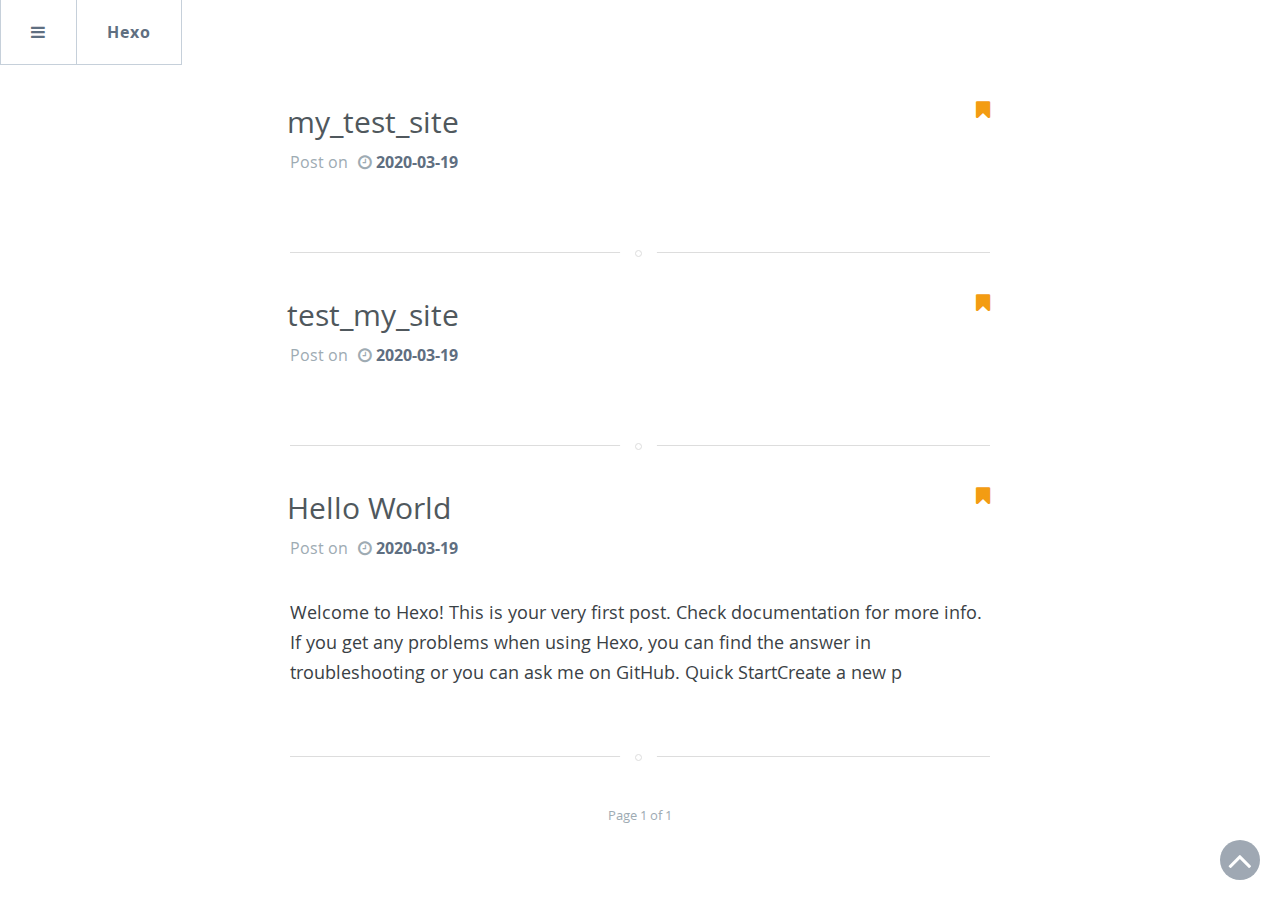
==== index.html @ 0ce05abe "Site updated: 2020-03-19 23:25:58" ====
<!DOCTYPE html>
<html>

<head>
  <meta http-equiv="Content-Type" content="text/html" charset="UTF-8" >
  <meta http-equiv="X-UA-Compatible" content="IE=edge,chrome=1"/>
  <title>Hexo</title>
  <meta name="description" content="" />
  <meta name="HandheldFriendly" content="True" />
  <meta name="MobileOptimized" content="320" />
  <meta name="viewport" content="width=device-width, initial-scale=1.0" />
  <link rel="stylesheet" type="text/css" href="/css/component.css" />
  <link rel="stylesheet" type="text/css" href="/css/screen.css" />
  <meta name="generator" content="Hexo">
  <script src="http://static.duoshuo.com/embed.js"></script>
  
  
  

  

</head>
<body>
<div class="container">
    <div class="mp-pusher" id="mp-pusher">
        <i id="scroll-up" class="fa fa-angle-up"></i>
        <nav id="mp-menu" class="mp-menu">
            <div class="mp-level">
                <a data-pjax class="back-home" style="font-size: 20px" href="/"><h2 ><i class="fa fa-home"></i>
                        Home</h2></a>
                <ul class="first-level">
                    <li>
                        <a class="fa fa-archive" href="#"><i class="fa fa-angle-left">
                            </i>&nbsp;&nbsp;Archive</a>
                        <div class="mp-level page-list">
                            <h2 ><i class="fa fa-archive"></i>
                                Archive</h2>
                            <a class="mp-back" href="#">back</a>
                            <form id="search-form" action="">
                                <input type="text" class="search search-archive" placeholder="Search.."/>
                            </form>
                            <ul>
                                <div class="mp-scroll">
                                
                                <li class="search-archive-li mp-pjax">
                                    <a href="/2020/03/19/my-test-site/">my_test_site</a>
                                </li>
                                
                                <li class="search-archive-li mp-pjax">
                                    <a href="/2020/03/19/test-my-site/">test_my_site</a>
                                </li>
                                
                                <li class="search-archive-li mp-pjax">
                                    <a href="/2020/03/19/hello-world/">Hello World</a>
                                </li>
                                
                                </div>
                            </ul>
                        </div>
                    </li>
                    <li>
                        <a class="fa fa-copy" href="#"><i class="fa fa-angle-left">
                            </i>&nbsp;&nbsp;Categories</a>

                        <div class="mp-level page-list">
                            <h2 ><i class="fa fa-copy"></i>
                                Categories</h2>
                            <a class="mp-back" href="#">back</a>
                            <form id="search-form" action="">
                                <input type="text" class="search search-category" placeholder="Search.."/>
                            </form>
                            <ul>
                                <div class="mp-scroll">
                                
                                </div>
                            </ul>
                        </div>
                    </li>
                    <li>
                        <a class="fa fa-tags" href="#"><i class="fa fa-angle-left">
                            </i>&nbsp;&nbsp;Tags</a>
                        <div class="mp-level page-list">
                            <h2 ><i class="fa fa-tags"></i>
                                Tags</h2>
                            <a class="mp-back" href="#">back</a>
                            <form id="search-form" action="">
                                <input type="text" class="search search-tag" placeholder="Search.."/>
                            </form>
                            <ul>
                                <div class="mp-scroll">
                                
                                </div>
                            </ul>
                        </div>
                    </li>
                    
                    <li class="mp-pjax"><a class="fa fa-user" href="/about">&nbsp;&nbsp;&nbsp;About me</a></li>
                    <li><a class="fa fa-github" href="#">&nbsp;&nbsp;&nbsp;Github</a></li>

                </ul>

            </div>
        </nav>
        <div id="pjax">
            <div class="pjax-hidden" style="display: none">
                
                    <a  data-pjax href="/2020/03/19/my-test-site/">my_test_site</a>
                
                    <a  data-pjax href="/2020/03/19/test-my-site/">test_my_site</a>
                
                    <a  data-pjax href="/2020/03/19/hello-world/">Hello World</a>
                
                
                
                <a data-pjax class="fa fa-user" href="/about">&nbsp;&nbsp;&nbsp;About me</a>
            </div>
            <nav class="nexus">
                <li  style="border-left: 1px solid #c6d0da;">
                    <a id="trigger" href="#"><i class="fa fa-bars"></i></a>
                </li>
                <li ><a id="nexus-back" data-pjax href="/">Hexo</a></li>
                
                <div id="nav-container">
                    <div class="post-navbar" style="line-height: 63px;display:none">
                        <li id="navbar-title"><a href="#"></a></li>
                        <li id="navbar-toc" style="border-left: none">
                            <a style="padding-right: 15px">
                                <span id="toc-content" >Introduction</span><i class="fa fa-chevron-down" ></i>
                            </a>
                            <div class="hidden-box">
                                <ul id="toc"></ul>
                            </div>
                        </li>
                    </div>
                </div>
                
            </nav>

            <div class="scroller">
            <div class="scroller-inner">


<!-- -->
<!--<body class="home-template">-->
<!---->
  
<main class="content" role="main">

    
    <article class="post">

        <header class="post-header">
            <div class="tag-tile">
                
                <span class="fa fa-bookmark" style="float:right;color:#f39c12"></span>
            </div>
            <h1 class="post-title"><a data-pjax href="/2020/03/19/my-test-site/">my_test_site</a>
            </h1>

            <div class="post-meta">
                Post on<span class="fa fa-clock-o"></span>
                <time datetime="2020-03-19T07:02:06.000Z"
                      itemprop="datePublished">2020-03-19</time>
            </div>
        </header>
        <section class="post-excerpt">
            <p>
                
                
                
            </p>
            
        </section>
    </article>
    
    <article class="post">

        <header class="post-header">
            <div class="tag-tile">
                
                <span class="fa fa-bookmark" style="float:right;color:#f39c12"></span>
            </div>
            <h1 class="post-title"><a data-pjax href="/2020/03/19/test-my-site/">test_my_site</a>
            </h1>

            <div class="post-meta">
                Post on<span class="fa fa-clock-o"></span>
                <time datetime="2020-03-19T06:35:26.000Z"
                      itemprop="datePublished">2020-03-19</time>
            </div>
        </header>
        <section class="post-excerpt">
            <p>
                
                
                
            </p>
            
        </section>
    </article>
    
    <article class="post">

        <header class="post-header">
            <div class="tag-tile">
                
                <span class="fa fa-bookmark" style="float:right;color:#f39c12"></span>
            </div>
            <h1 class="post-title"><a data-pjax href="/2020/03/19/hello-world/">Hello World</a>
            </h1>

            <div class="post-meta">
                Post on<span class="fa fa-clock-o"></span>
                <time datetime="2020-03-19T06:23:05.745Z"
                      itemprop="datePublished">2020-03-19</time>
            </div>
        </header>
        <section class="post-excerpt">
            <p>
                
                Welcome to Hexo! This is your very first post. Check documentation for more info. If you get any problems when using Hexo, you can find the answer in troubleshooting or you can ask me on GitHub.
Quick StartCreate a new p
                
            </p>
            
        </section>
    </article>
    
    <nav class="pagination" role="pagination">
        
        <span class="page-number">Page 1 of 1</span>
        
    </nav>
</main>


  
<footer class="site-footer">
    
    <div class="inner">
        <section class="copyright"><a href="/"></a> &copy; Hexo 2014</section>
        <section class="poweredby">Published with <a target="_blank" href="http://hexo.io/">Hexo   </a> and Theme by <a target="_blank" href="https://github.com/yuche/hexo-theme-kael">Kael</a></section>
    </div>
</footer>
</div>
</div><!-- /scroller -->

</div><!-- /pusher -->
</div><!-- /container -->
</div>

<!-- Easter eggs -->

<div class="egg animated">
    <a id="close-button" href="#">X</a>
    <div class="block">
        <div class="loading">
            <span class="ball1"></span>
            <span class="ball2"></span>
        </div>
    </div>
</div>
  
<script src="//cdn.staticfile.org/jquery/1.11.0/jquery.min.js"></script>
<script>
    if (!window.jQuery) {
        var script = document.createElement('script');
        script.src = "/js/jquery.min.js";
        document.body.appendChild(script);
    }
</script>
<script type="text/javascript" src="/js/lib.js"></script>
<script type="text/javascript" src="/js/main.js"></script>







</body>
</html>
---- css/component.css ----
*,
*:after,
*::before {
    -webkit-box-sizing: border-box;
    -moz-box-sizing: border-box;
    box-sizing: border-box;
}

html, body, .container, .scroller, #pjax {
    height: 100%;
}


.scroller {
    overflow-y: scroll;
}

.mp-scroll {
    height: auto;
    overflow: auto;
}
.scroller,
.scroller-inner, #pjax {
    position: relative;
}

.container {
    position: relative;
    overflow: hidden;
}

.menu-trigger {
    position: relative;
    padding-left: 60px;
    font-size: 0.9em;
}

.menu-trigger:before {
    position: absolute;
    top: 2px;
    left: 0;
    width: 40px;
    height: 6px;
    background: #fff;
    box-shadow: 0 6px #34495e, 0 12px #fff, 0 18px #34495e, 0 24px #fff;
    content: '';
}

.mp-pusher {
    position: relative;
    left: 0;
    height: 100%;
}

.mp-level a {
    font-weight: 300;
    text-decoration: none;
}

.mp-menu {
    position: absolute; /* we can't use fixed here :( */
    top: 0;
    left: 0;
    z-index: 1;
    width: 300px;
    height: 100%;
    -webkit-transform: translate3d(-100%, 0, 0);
    -moz-transform: translate3d(-100%, 0, 0);
    transform: translate3d(-100%, 0, 0);
}

.mp-level {
    position: absolute;
    top: 0;
    left: 0;
    width: 100%;
    height: 100%;
    background: white;
    -webkit-transform: translate3d(-100%, 0, 0);
    -moz-transform: translate3d(-100%, 0, 0);
    transform: translate3d(-100%, 0, 0);
}

/* overlays for pusher and for level that gets covered */
.mp-pusher::after,
.mp-level::after,
.mp-level::before {
    position: absolute;
    top: 0;
    right: 0;
    width: 0;
    height: 0;
    content: '';
    opacity: 0;
}

.mp-pusher::after,
.mp-level::after {
    background: rgba(0, 0, 0, 0.3);
    -webkit-transition: opacity 0.3s, width 0.1s 0.3s, height 0.1s 0.3s;
    -moz-transition: opacity 0.3s, width 0.1s 0.3s, height 0.1s 0.3s;
    transition: opacity 0.3s, width 0.1s 0.3s, height 0.1s 0.3s;
}

.mp-level::after {
    z-index: -1;
}

.mp-pusher.mp-pushed::after,
.mp-level.mp-level-overlay::after {
    width: 100%;
    height: 100%;
    opacity: 1;
    -webkit-transition: opacity 0.3s;
    -moz-transition: opacity 0.3s;
    transition: opacity 0.3s;
}

.mp-level.mp-level-overlay {
    cursor: pointer;
}

.mp-level.mp-level-overlay.mp-level::before {
    width: 100%;
    height: 100%;
    background: transparent;
    opacity: 1;
}

.mp-pusher,
.mp-level {
    -webkit-transition: all 0.5s;
    -moz-transition: all 0.5s;
    transition: all 0.5s;
}

/* overlap */
.mp-overlap .mp-level.mp-level-open {
    box-shadow: 1px 0 2px rgba(0, 0, 0, 0.2);
    -webkit-transform: translate3d(-40px, 0, 0);
    -moz-transform: translate3d(-40px, 0, 0);
    transform: translate3d(-40px, 0, 0);
}

/* First level */
.mp-menu > .mp-level,
.mp-menu > .mp-level.mp-level-open,
.mp-menu.mp-overlap > .mp-level,
.mp-menu.mp-overlap > .mp-level.mp-level-open {
    box-shadow: none;
    -webkit-transform: translate3d(0, 0, 0);
    -moz-transform: translate3d(0, 0, 0);
    transform: translate3d(0, 0, 0);
}

/* cover */
.mp-cover .mp-level.mp-level-open {
    -webkit-transform: translate3d(0, 0, 0);
    -moz-transform: translate3d(0, 0, 0);
    transform: translate3d(0, 0, 0);
}

.mp-cover .mp-level.mp-level-open > ul > li > .mp-level:not(.mp-level-open) {
    -webkit-transform: translate3d(-100%, 0, 0);
    -moz-transform: translate3d(-100%, 0, 0);
    transform: translate3d(-100%, 0, 0);
}

/* content style */
.mp-menu ul {
    margin: 0;
    padding: 0;
    list-style: none;
}

.mp-menu h2 {
    margin: 0;
    padding: 1em;
    color: rgba(0, 0, 0, 0.4);
    text-shadow: 0 0 1px rgba(0, 0, 0, 0.1);
    font-weight: 300;
    font-size: 2em;
    font-family: 'Open Sans', sans-serif;
}

.mp-menu.mp-overlap h2::before {
    position: absolute;
    top: 0;
    right: 0;
    margin-right: 8px;
    font-size: 75%;
    line-height: 1.8;
    opacity: 0;
    -webkit-transition: opacity 0.3s, -webkit-transform 0.1s 0.3s;
    -moz-transition: opacity 0.3s, -moz-transform 0.1s 0.3s;
    transition: opacity 0.3s, transform 0.1s 0.3s;
    -webkit-transform: translateX(-100%);
    -moz-transform: translateX(-100%);
    transform: translateX(-100%);
}

.mp-menu.mp-cover h2 {
    font-weight: 700;
    letter-spacing: 1px;
    font-size: 1em;
}

.mp-overlap .mp-level.mp-level-overlay > h2::before {
    opacity: 1;
    -webkit-transition: -webkit-transform 0.3s, opacity 0.3s;
    -moz-transition: -moz-transform 0.3s, opacity 0.3s;
    transition: transform 0.3s, opacity 0.3s;
    -webkit-transform: translateX(0);
    -moz-transform: translateX(0);
    transform: translateX(0);
}

.mp-menu ul li > a {
    display: block;
    padding: 0.7em 1em 0.7em 1.8em;
    outline: none;
    box-shadow: inset 0 -1px rgba(0, 0, 0, 0.2);
    text-shadow: 0 0 1px rgba(255, 255, 255, 0.1);
    -webkit-transition: background 0.3s, box-shadow 0.3s;
    -moz-transition: background 0.3s, box-shadow 0.3s;
    transition: background 0.3s, box-shadow 0.3s;
    text-decoration: none;
    text-transform: capitalize;
    color: #5f6f81;
}

.search {
    border: none;
    outline: none;
    -webkit-appearance: none;
    padding: 0.7em 0 0.7em 1.4em;
    background: white;
    color: #0099cc;
}

#search-form {
    height: 65px;
    border-bottom: 1px solid rgba(0, 0, 0, 0.2);
    text-shadow: 0 0 1px rgba(255, 255, 255, 0.1);
    -webkit-transition: background 0.3s, box-shadow 0.3s;
    -moz-transition: background 0.3s, box-shadow 0.3s;
    transition: background 0.3s, box-shadow 0.3s;
}

.page-list ul li {
    position: relative;
}

div[data-level='2'] a {
    font-size: 0.8em !important;
}

div[data-level='1'] a {
    font-size: 22px;
    font-family: 'Open Sans', 'FontAwesome', sans-serif;
    font-weight: 500;
}

.page-list ul li > small {
    position: absolute;
    top: 12px;
    left: 1em;
}

.mp-menu ul li::before {
    position: absolute;
    left: 10px;
    z-index: -1;
    color: rgba(0, 0, 0, 0.2);
    line-height: 3.5;
}

.mp-level > ul > li:first-child > a {
    box-shadow: inset 0 -1px rgba(0, 0, 0, 0.2), inset 0 1px rgba(0, 0, 0, 0.2);
}

.mp-menu ul li a:hover,
.mp-level > ul > li:first-child > a:hover {
    background: rgba(0, 0, 0, 0.2);
    box-shadow: inset 0 -1px rgba(0, 0, 0, 0);
}

.mp-menu .mp-level.mp-level-overlay > ul > li > a,
.mp-level.mp-level-overlay > ul > li:first-child > a {
    box-shadow: inset 0 -1px rgba(0, 0, 0, 0);
}

.mp-back {
    background: rgba(0, 0, 0, 0.1);
    outline: none;
    color: #fff;
    text-transform: uppercase;
    letter-spacing: 1px;
    font-weight: 700;
    display: block;
    font-size: 0.8em;
    padding: 1em;
    position: relative;
    box-shadow: inset 0 1px rgba(0, 0, 0, 0.1);
    -webkit-transition: background 0.3s;
    -moz-transition: background 0.3s;
    transition: background 0.3s;
}

.mp-back::after {
    font-family: 'FontAwesome';
    position: absolute;
    content: "\f0da";
    right: 10px;
    font-size: 1.3em;
    color: rgba(0, 0, 0, 0.3);
}

.mp-left::after {
    font-family: 'FontAwesome';
    position: absolute;
    content: "\f104";

    font-size: 1.3em;
    color: rgba(0, 0, 0, 0.3);
}

.fa-angle-left {
    position: absolute;
    left: 10px;
    z-index: -1;
}

.mp-menu .mp-level.mp-level-overlay > .mp-back,
.mp-menu .mp-level.mp-level-overlay > .mp-back::after {
    background: transparent;
    box-shadow: none;
    color: transparent;
}

.nexus,
.nexus ul {
    margin: 0;
    padding: 0;
    background: #ffffff;
    color: #5f6f81;
    list-style: none;
    text-transform: none;
    font-weight: 300;
    font-family: 'Open Sans', Arial,'Microsoft YaHei', sans-serif;
    line-height: 65px;
    z-index: 9999;
}

.nexus {
    position: fixed;
    top: 0;
    left: 0;
    height: 65px;
    font-size: 16px;
    z-index: 1;
    border-bottom: 1px solid #c6d0da;

}

.nexus li {
    display: block;
    float: left;
    height: 100%;
    border-right: 1px solid #c6d0da;
    text-align: center;
}

.nexus a {
    display: block;
    height: 100%;
    color: #5f6f81;
    text-decoration: none;
    cursor: pointer;
    padding: 0 30px;
    letter-spacing: 1px;
    font-weight: bold;

}

.nexus li a:hover {
    background: #5f6f81;
    color: white;
}

#navbar-title {
    border: none;
}

#navbar-title a {
    padding-left: 0;
    cursor: default;
}

#navbar-title a:hover {
    color: #5f6f81;
    background: white;

}

#navbar-toc {
    float: right;
    border-left: 1px solid #c6d0da;
}

#navbar-toc i {
    color: #0099cc;
    margin-left: 10px;
    font-weight: bold;
}

.post-navbar {
    width: 80%;
    max-width: 700px;
    margin: 0 auto;
}

ul#toc {
    list-style-type: none;
    margin: 0;
    padding: 0;
    max-height: 521px;
    overflow-x: hidden;
    overflow: auto;
}

#toc a {
    font-size: 12px;
    font-weight: 600;
    display: block;
    overflow: hidden;
    padding: 0 10px;
}
.post-intro {
    display: none;
}

.hidden-box {
    border-top: 0;
    display: none;
    top: 30px;
    overflow: auto;
}

.hidden-box li {
    display: list-item;
    float: none;
    border: none;
    border-bottom: 1px solid #c6d0da;
    height: auto;
}

.hover-up {
    transition-duration: .5s;
    transform: rotate(180deg);
    -webkit-transform: rotate(180deg);
}

/*图标向下旋转*/
.hover-down {
    transition-duration: .5s;
    transform: rotate(0deg);
    -webkit-transform: rotate(0deg);
}

i#scroll-up {
    display: none;
    position: fixed;
    bottom: 20px;
    right: 20px;
    padding: 0;
    border-radius: 50%;
    color: white;
    background-color: #5f6f81;
    font-size: 40px;
    display: block;
    height: 40px;
    width: 40px;
    text-align: center;
    z-index: 1;
    cursor: pointer;
    opacity: 0.6;
    -webkit-transition: all 0.5s ease;
    -moz-transition: all 0.5s ease;
}

i#scroll-up:hover {
    background-color: #57A3E8;
    opacity: 1;

}

.popover {
    position: absolute;
    top: 0;
    left: 0;
    z-index: 1010;
    display: none;
    max-width: 276px;
    padding: 1px;
    text-align: left;
    white-space: normal;
    background-color: #fff;
    background-clip: padding-box;
    border: 1px solid #ccc;
    border: 1px solid rgba(0, 0, 0, .2);
    border-radius: 6px;
    -webkit-box-shadow: 0 5px 10px rgba(0, 0, 0, .2);
    box-shadow: 0 5px 10px rgba(0, 0, 0, .2);
}

.popover.top {
    margin-top: -10px;
}

.popover.right {
    margin-left: 10px;
}

.popover.bottom {
    margin-top: 10px;
}

.popover.left {
    margin-left: -10px;
}

.popover-title {
    padding: 8px 14px;
    margin: 0;
    font-size: 14px;
    font-weight: normal;
    line-height: 18px;
    background-color: #f7f7f7;
    border-bottom: 1px solid #ebebeb;
    border-radius: 5px 5px 0 0;
}

.popover-content {
    padding: 9px 14px;
}

.popover > .arrow,
.popover > .arrow:after {
    position: absolute;
    display: block;
    width: 0;
    height: 0;
    border-color: transparent;
    border-style: solid;
}

.popover > .arrow {
    border-width: 11px;
}

.popover > .arrow:after {
    content: "";
    border-width: 10px;
}

.popover.bottom > .arrow {
    top: -11px;
    left: 50%;
    margin-left: -11px;
    border-top-width: 0;
    border-bottom-color: #999;
    border-bottom-color: rgba(0, 0, 0, .25);
}

.popover.bottom > .arrow:after {
    top: 1px;
    margin-left: -10px;
    content: " ";
    border-top-width: 0;
    border-bottom-color: #fff;
}

.share-icon {
    margin-right: 10px;
}

.fadeIn {
    -webkit-animation: fadeIn .3s;
    -moz-animation: fadeIn .3s;
    -ms-animation: fadeIn .3s;
    -o-animation: fadeIn .3s;
    animation: fadeIn .3s;
}

.fadeOut {
    -webkit-animation: fadeOut .2s;
    -moz-animation: fadeOut .2s;
    -ms-animation: fadeOut .2s;
    -o-animation: fadeOut .2s;
    animation: fadeOut .2s;
}

/*Multiple DUOSHUO threads for PJAX START*/

span.ds-thread-count {
    display: block;
    opacity: 0;
    position: absolute;
    line-height: 16px;
    font-size: 14px;
    left: 710px;
    text-align: center;
    background: #bbbbbb;
    border-radius: 3px;
    width: 20px;
    height: 17px;
    color: white;
    text-decoration: none;
    cursor: pointer;
    background: #bbbbbb;
    -webkit-border-radius: 2px;
    -moz-border-radius: 2px;
    -ms-border-radius: 2px;
    -o-border-radius: 2px;
    border-radius: 2px;
    -webkit-transition: all 0.5s;
    -moz-transition: all 0.5s;
    -o-transition: all 0.5s;
    transition: all 0.5s;
    font-style: normal;
}
span.ds-thread-count:hover{
    opacity: 1;
    background-color: #57A3E8;
}
span.ds-thread-count:hover:after{
    opacity: 1;
    border-top-color:#57A3E8 ;
}
span.ds-thread-count:after {
    border-right: 7px solid transparent;
    border-top: 7px solid #bbbbbb;
    left:2px;
    height: 0;
    width: 0;
    display: block;
    content: " ";
    position: absolute;
    -webkit-transition: all 0.5s;
    -moz-transition: all 0.5s;
    -o-transition: all 0.5s;
    transition: all 0.5s;
}

.inline-comment {
    width: 350px;
    position: absolute;
    left:750px;
}
.post-content {
    position: relative;
    -webkit-transition: all 0.5s;
    -moz-transition: all 0.5s;
    -ms-transition: all 0.5s;
    transition: all 0.5s;
}
.right {
    -webkit-transform: translateX(-200px);
    -moz-transform: translateX(-200px);
    -ms-transform: translateX(-200px);
}

/*Multiple DUOSHUO threads for PJAX END*/
.windows-xp {
    line-height: 27px;
    font-size: 16px;
    font-family: "Georgia", "SimSun", sans-serif;
}

.fluidbox {
    outline: none;
}
.fluidbox-overlay {
    cursor: pointer;
    cursor: -webkit-zoom-out;
    cursor: -moz-zoom-out;
    opacity: 0;
    position: fixed;
    top: 0;
    left: 0;
    bottom: 0;
    right: 0;
    transition: .25s ease-in-out;
}

.egg {
    background-color: rgba(255,255,255,0.6);
    width: 100%;
    height: 100%;
    font-weight: 300;
    position: absolute;
    right: 0;
    top: 0;
    left: 0;
    bottom: 0;
    opacity: 0;
    z-index: 999999;
    overflow: scroll;
    -webkit-transform: rotateY(-90deg) translateZ(5em);
    -ms-transform: rotateY(-90deg) translateZ(5em);
    -o-transform: rotateY(-90deg) translateZ(5em);
    transform: rotateY(-90deg) translateZ(5em);
}
.bounceOut {
    -webkit-animation-name: bounceOut;
    animation-name: bounceOut;
}

@-webkit-keyframes bounceOut {
    0% {
        opacity: 1;
        -webkit-transform: scale(1);
        transform: scale(1);
    }


    100% {
        opacity: 0;
        -webkit-transform: scale(0);
        transform: scale(0);
    }
}

@keyframes bounceOut {
    0% {
        opacity: 1;
        -webkit-transform: scale(1);
        transform: scale(1);
    }


    100% {
        opacity: 0;
        -webkit-transform: scale(0);
        transform: scale(0);
    }
}

@-webkit-keyframes bounceIn {
    0% {
        opacity: 0;
        -webkit-transform: scale(.3);
        transform: scale(.3);
    }


    100% {
        opacity: 1;

        -webkit-transform: scale(1);
        transform: scale(1);
    }
}

@keyframes bounceIn {
    0% {
        opacity: 0;
        -webkit-transform: scale(.3);
        -ms-transform: scale(.3);
        transform: scale(.3);
    }



    100% {
        opacity: 1;
        -webkit-transform: scale(1);
        -ms-transform: scale(1);
        transform: scale(1);
    }
}

.bounceIn {
    -webkit-animation-name: bounceIn;
    animation-name: bounceIn;
}
.animated {
    -webkit-animation-duration: 1s;
    animation-duration: 1s;
    -webkit-animation-fill-mode: both;
    animation-fill-mode: both;
}
.block {
    margin: 25% auto;
    text-align: center;
    display: none;
}
.loading span {
    display: inline-block;
    padding: 18px;
    -webkit-border-radius: 50%;
    -moz-border-radius: 50%;
    -ms-border-radius: 50%;
    -o-border-radius: 50%;
    border-radius: 50%;
}
.ball1 {
    background: #0063dc;
    -webkit-animation: move-left 600ms ease-in-out infinite alternate;
    -moz-animation: move-left 600ms ease-in-out infinite alternate;
    -ms-animation: move-left 600ms ease-in-out infinite alternate;
    -animation: move-left 600ms ease-in-out infinite alternate;
}
.ball2 {
    background: #ff0084;
    -webkit-animation: move-right 600ms ease-in-out infinite alternate;
    -moz-animation: move-right 600ms ease-in-out infinite alternate;
    -ms-animation: move-right 600ms ease-in-out infinite alternate;
    animation: move-right 600ms ease-in-out infinite alternate;
}
@-webkit-keyframes move-left {
    to {
        -webkit-transform: translate(20px, 0);
        -ms-transform: translate(20px, 0);
        -moz-transform: translate(20px, 0);
        transform: translate(20px, 0);
        background: #ff0084;
    }
}
@-moz-keyframes move-left {
    to {
        -webkit-transform: translate(20px, 0);
        -ms-transform: translate(20px, 0);
        -moz-transform: translate(20px, 0);
        transform: translate(20px, 0);
        background: #ff0084;
    }
}
@-ms-keyframes move-left {
    to {
        -webkit-transform: translate(20px, 0);
        -ms-transform: translate(20px, 0);
        -moz-transform: translate(20px, 0);
        transform: translate(20px, 0);
        background: #ff0084;
    }
}
@keyframes move-left {
    to {
        -webkit-transform: translate(20px, 0);
        -ms-transform: translate(20px, 0);
        -moz-transform: translate(20px, 0);
        transform: translate(20px, 0);
        background: #ff0084;
    }
}
@-webkit-keyframes move-right {
    to {
        -webkit-transform: translate(-20px, 0);
        -ms-transform: translate(-20px, 0);
        -moz-transform: translate(-20px, 0);
        transform: translate(-20px, 0);
        background: #0063dc;
    }
}
@-moz-keyframes move-right {
    to {
        -webkit-transform: translate(-20px, 0);
        -ms-transform: translate(-20px, 0);
        -moz-transform: translate(-20px, 0);
        transform: translate(-20px, 0);
        background: #0063dc;
    }
}
@-ms-keyframes move-right {
    to {
        -webkit-transform: translate(-20px, 0);
        -ms-transform: translate(-20px, 0);
        -moz-transform: translate(-20px, 0);
        transform: translate(-20px, 0);
        background: #0063dc;
    }
}
@keyframes move-right {
    to {
        -webkit-transform: translate(-20px, 0);
        -ms-transform: translate(-20px, 0);
        -moz-transform: translate(-20px, 0);
        transform: translate(-20px, 0);
        background: #0063dc;
    }
}
#close-button {
    display: none;
    font-size: 18px;
    width: 40px;
    height: 40px;
    position: absolute;
    top: 30px;
    right: 30px;
    cursor: pointer;
    line-height: 2.5em;
    text-align: center;
    -webkit-transform: scale(1.25);
    color: #e1dada;
    text-shadow: 0px -1px 1px rgba(0, 0, 0, 0.2);
    border-radius: 100px;
    text-decoration: none;
    background-image: -webkit-gradient(linear, left top, left bottom, color-stop(0%, #f4f4f4), color-stop(100%, #e3e3e3));
    background-image: -moz-gradient(linear, left top, left bottom, color-stop(0%, #f4f4f4), color-stop(100%, #e3e3e3));

}

.fluidbox-wrap {
    background-position: center center;
    background-size: cover;
    margin: 0 auto;
    position: relative;
    transition: .25s ease-in-out;
}
.fluidbox-ghost {
    background-size: cover;
    background-position: center center;
    position: absolute;
    transition: .25s ease-in-out;
}
@-webkit-keyframes fadeIn {
    from {
        -webkit-transform: translateY(30px);
        opacity: 0;
    }

    to {
        -webkit-transform: translateY(0);
        opacity: 1;
    }
}

@-moz-keyframes fadeIn {
    from {
        -moz-transform: translateY(30px);
        opacity: 0;
    }

    to {
        -moz-transform: translateY(0);
        opacity: 1;
    }
}

@-ms-keyframes fadeIn {
    from {
        -ms-transform: translateY(30px);
        opacity: 0;
    }

    to {
        -ms-transform: translateY(0);
        opacity: 1;
    }
}

@-o-keyframes fadeIn {
    from {
        -o-transform: translateY(30px);
        opacity: 0;
    }

    to {
        -o-transform: translateY(0);
        opacity: 1;
    }
}

@keyframes fadeIn {
    from {
        transform: translateY(30px);
        opacity: 0;
    }

    to {
        transform: translateY(0);
        opacity: 1;
    }
}

@-webkit-keyframes fadeOut {
    from {
        -webkit-transform: translateY(0);
        opacity: 1;
    }

    to {
        -webkit-transform: translateY(-30px);
        opacity: 0;
    }
}

@-moz-keyframes fadeOut {
    from {
        -moz-transform: translateY(0);
        opacity: 1;
    }

    to {
        -moz-transform: translateY(-30px);
        opacity: 0;
    }
}

@-ms-keyframes fadeOut {
    from {
        -ms-transform: translateY(0);
        opacity: 1;
    }

    to {
        -ms-transform: translateY(-30px);
        opacity: 0;
    }
}

@-o-keyframes fadeOut {
    from {
        -o-transform: translateY(0);
        opacity: 1;
    }

    to {
        -o-transform: translateY(-30px);
        opacity: 0;
    }
}

@keyframes fadeOut {
    from {
        transform: translateY(0);
        opacity: 1;
    }

    to {
        transform: translateY(-30px);
        opacity: 0;
    }
}

/* Fallback example for browsers that don't support 3D transforms (and no JS fallback) */
/* We'll show the first level only */
.no-csstransforms3d .mp-pusher,
.no-js .mp-pusher {
    padding-left: 300px;
}

.no-csstransforms3d .mp-menu .mp-level,
.no-js .mp-menu .mp-level {
    display: none;
}

.no-csstransforms3d .mp-menu > .mp-level,
.no-js .mp-menu > .mp-level {
    display: block;
}
---- css/screen.css ----
/* ==========================================================================
   Table of Contents
   ========================================================================== */

/*

    0.  Includes
    1.  Icons
    2.  General
    3.  Utilities
    4.  General
    5.  Single Post
    6.  Third Party Elements
    7.  Pagination
    8.  Footer
    9.  Media Queries (Tablet)
    10. Media Queries (Mobile)

 */
@font-face{font-family:'FontAwesome';src:url('../fonts/fontawesome-webfont.eot?v=4.0.3');src:url('../fonts/fontawesome-webfont.eot?#iefix&v=4.0.3') format('embedded-opentype'),url('../fonts/fontawesome-webfont.woff?v=4.0.3') format('woff'),url('../fonts/fontawesome-webfont.ttf?v=4.0.3') format('truetype'),url('../fonts/fontawesome-webfont.svg?v=4.0.3#fontawesomeregular') format('svg');font-weight:normal;font-style:normal}.fa{display:inline-block;font-family:FontAwesome;font-style:normal;font-weight:normal;line-height:1;-webkit-font-smoothing:antialiased;-moz-osx-font-smoothing:grayscale}.fa-lg{font-size:1.3333333333333333em;line-height:.75em;vertical-align:-15%}.fa-2x{font-size:2em}.fa-3x{font-size:3em}.fa-4x{font-size:4em}.fa-5x{font-size:5em}.fa-fw{width:1.2857142857142858em;text-align:center}.fa-ul{padding-left:0;margin-left:2.142857142857143em;list-style-type:none}.fa-ul>li{position:relative}.fa-li{position:absolute;left:-2.142857142857143em;width:2.142857142857143em;top:.14285714285714285em;text-align:center}.fa-li.fa-lg{left:-1.8571428571428572em}.fa-border{padding:.2em .25em .15em;border:solid .08em #eee;border-radius:.1em}.pull-right{float:right}.pull-left{float:left}.fa.pull-left{margin-right:.3em}.fa.pull-right{margin-left:.3em}.fa-spin{-webkit-animation:spin 2s infinite linear;-moz-animation:spin 2s infinite linear;-o-animation:spin 2s infinite linear;animation:spin 2s infinite linear}@-moz-keyframes spin{0%{-moz-transform:rotate(0deg)}100%{-moz-transform:rotate(359deg)}}@-webkit-keyframes spin{0%{-webkit-transform:rotate(0deg)}100%{-webkit-transform:rotate(359deg)}}@-o-keyframes spin{0%{-o-transform:rotate(0deg)}100%{-o-transform:rotate(359deg)}}@-ms-keyframes spin{0%{-ms-transform:rotate(0deg)}100%{-ms-transform:rotate(359deg)}}@keyframes spin{0%{transform:rotate(0deg)}100%{transform:rotate(359deg)}}.fa-rotate-90{filter:progid:DXImageTransform.Microsoft.BasicImage(rotation=1);-webkit-transform:rotate(90deg);-moz-transform:rotate(90deg);-ms-transform:rotate(90deg);-o-transform:rotate(90deg);transform:rotate(90deg)}.fa-rotate-180{filter:progid:DXImageTransform.Microsoft.BasicImage(rotation=2);-webkit-transform:rotate(180deg);-moz-transform:rotate(180deg);-ms-transform:rotate(180deg);-o-transform:rotate(180deg);transform:rotate(180deg)}.fa-rotate-270{filter:progid:DXImageTransform.Microsoft.BasicImage(rotation=3);-webkit-transform:rotate(270deg);-moz-transform:rotate(270deg);-ms-transform:rotate(270deg);-o-transform:rotate(270deg);transform:rotate(270deg)}.fa-flip-horizontal{filter:progid:DXImageTransform.Microsoft.BasicImage(rotation=0,mirror=1);-webkit-transform:scale(-1,1);-moz-transform:scale(-1,1);-ms-transform:scale(-1,1);-o-transform:scale(-1,1);transform:scale(-1,1)}.fa-flip-vertical{filter:progid:DXImageTransform.Microsoft.BasicImage(rotation=2,mirror=1);-webkit-transform:scale(1,-1);-moz-transform:scale(1,-1);-ms-transform:scale(1,-1);-o-transform:scale(1,-1);transform:scale(1,-1)}.fa-stack{position:relative;display:inline-block;width:2em;height:2em;line-height:2em;vertical-align:middle}.fa-stack-1x,.fa-stack-2x{position:absolute;left:0;width:100%;text-align:center}.fa-stack-1x{line-height:inherit}.fa-stack-2x{font-size:2em}.fa-inverse{color:#fff}.fa-glass:before{content:"\f000"}.fa-music:before{content:"\f001"}.fa-search:before{content:"\f002"}.fa-envelope-o:before{content:"\f003"}.fa-heart:before{content:"\f004"}.fa-star:before{content:"\f005"}.fa-star-o:before{content:"\f006"}.fa-user:before{content:"\f007"}.fa-film:before{content:"\f008"}.fa-th-large:before{content:"\f009"}.fa-th:before{content:"\f00a"}.fa-th-list:before{content:"\f00b"}.fa-check:before{content:"\f00c"}.fa-times:before{content:"\f00d"}.fa-search-plus:before{content:"\f00e"}.fa-search-minus:before{content:"\f010"}.fa-power-off:before{content:"\f011"}.fa-signal:before{content:"\f012"}.fa-gear:before,.fa-cog:before{content:"\f013"}.fa-trash-o:before{content:"\f014"}.fa-home:before{content:"\f015"}.fa-file-o:before{content:"\f016"}.fa-clock-o:before{content:"\f017"}.fa-road:before{content:"\f018"}.fa-download:before{content:"\f019"}.fa-arrow-circle-o-down:before{content:"\f01a"}.fa-arrow-circle-o-up:before{content:"\f01b"}.fa-inbox:before{content:"\f01c"}.fa-play-circle-o:before{content:"\f01d"}.fa-rotate-right:before,.fa-repeat:before{content:"\f01e"}.fa-refresh:before{content:"\f021"}.fa-list-alt:before{content:"\f022"}.fa-lock:before{content:"\f023"}.fa-flag:before{content:"\f024"}.fa-headphones:before{content:"\f025"}.fa-volume-off:before{content:"\f026"}.fa-volume-down:before{content:"\f027"}.fa-volume-up:before{content:"\f028"}.fa-qrcode:before{content:"\f029"}.fa-barcode:before{content:"\f02a"}.fa-tag:before{content:"\f02b"}.fa-tags:before{content:"\f02c"}.fa-book:before{content:"\f02d"}.fa-bookmark:before{content:"\f02e"}.fa-print:before{content:"\f02f"}.fa-camera:before{content:"\f030"}.fa-font:before{content:"\f031"}.fa-bold:before{content:"\f032"}.fa-italic:before{content:"\f033"}.fa-text-height:before{content:"\f034"}.fa-text-width:before{content:"\f035"}.fa-align-left:before{content:"\f036"}.fa-align-center:before{content:"\f037"}.fa-align-right:before{content:"\f038"}.fa-align-justify:before{content:"\f039"}.fa-list:before{content:"\f03a"}.fa-dedent:before,.fa-outdent:before{content:"\f03b"}.fa-indent:before{content:"\f03c"}.fa-video-camera:before{content:"\f03d"}.fa-picture-o:before{content:"\f03e"}.fa-pencil:before{content:"\f040"}.fa-map-marker:before{content:"\f041"}.fa-adjust:before{content:"\f042"}.fa-tint:before{content:"\f043"}.fa-edit:before,.fa-pencil-square-o:before{content:"\f044"}.fa-share-square-o:before{content:"\f045"}.fa-check-square-o:before{content:"\f046"}.fa-arrows:before{content:"\f047"}.fa-step-backward:before{content:"\f048"}.fa-fast-backward:before{content:"\f049"}.fa-backward:before{content:"\f04a"}.fa-play:before{content:"\f04b"}.fa-pause:before{content:"\f04c"}.fa-stop:before{content:"\f04d"}.fa-forward:before{content:"\f04e"}.fa-fast-forward:before{content:"\f050"}.fa-step-forward:before{content:"\f051"}.fa-eject:before{content:"\f052"}.fa-chevron-left:before{content:"\f053"}.fa-chevron-right:before{content:"\f054"}.fa-plus-circle:before{content:"\f055"}.fa-minus-circle:before{content:"\f056"}.fa-times-circle:before{content:"\f057"}.fa-check-circle:before{content:"\f058"}.fa-question-circle:before{content:"\f059"}.fa-info-circle:before{content:"\f05a"}.fa-crosshairs:before{content:"\f05b"}.fa-times-circle-o:before{content:"\f05c"}.fa-check-circle-o:before{content:"\f05d"}.fa-ban:before{content:"\f05e"}.fa-arrow-left:before{content:"\f060"}.fa-arrow-right:before{content:"\f061"}.fa-arrow-up:before{content:"\f062"}.fa-arrow-down:before{content:"\f063"}.fa-mail-forward:before,.fa-share:before{content:"\f064"}.fa-expand:before{content:"\f065"}.fa-compress:before{content:"\f066"}.fa-plus:before{content:"\f067"}.fa-minus:before{content:"\f068"}.fa-asterisk:before{content:"\f069"}.fa-exclamation-circle:before{content:"\f06a"}.fa-gift:before{content:"\f06b"}.fa-leaf:before{content:"\f06c"}.fa-fire:before{content:"\f06d"}.fa-eye:before{content:"\f06e"}.fa-eye-slash:before{content:"\f070"}.fa-warning:before,.fa-exclamation-triangle:before{content:"\f071"}.fa-plane:before{content:"\f072"}.fa-calendar:before{content:"\f073"}.fa-random:before{content:"\f074"}.fa-comment:before{content:"\f075"}.fa-magnet:before{content:"\f076"}.fa-chevron-up:before{content:"\f077"}.fa-chevron-down:before{content:"\f078"}.fa-retweet:before{content:"\f079"}.fa-shopping-cart:before{content:"\f07a"}.fa-folder:before{content:"\f07b"}.fa-folder-open:before{content:"\f07c"}.fa-arrows-v:before{content:"\f07d"}.fa-arrows-h:before{content:"\f07e"}.fa-bar-chart-o:before{content:"\f080"}.fa-twitter-square:before{content:"\f081"}.fa-facebook-square:before{content:"\f082"}.fa-camera-retro:before{content:"\f083"}.fa-key:before{content:"\f084"}.fa-gears:before,.fa-cogs:before{content:"\f085"}.fa-comments:before{content:"\f086"}.fa-thumbs-o-up:before{content:"\f087"}.fa-thumbs-o-down:before{content:"\f088"}.fa-star-half:before{content:"\f089"}.fa-heart-o:before{content:"\f08a"}.fa-sign-out:before{content:"\f08b"}.fa-linkedin-square:before{content:"\f08c"}.fa-thumb-tack:before{content:"\f08d"}.fa-external-link:before{content:"\f08e"}.fa-sign-in:before{content:"\f090"}.fa-trophy:before{content:"\f091"}.fa-github-square:before{content:"\f092"}.fa-upload:before{content:"\f093"}.fa-lemon-o:before{content:"\f094"}.fa-phone:before{content:"\f095"}.fa-square-o:before{content:"\f096"}.fa-bookmark-o:before{content:"\f097"}.fa-phone-square:before{content:"\f098"}.fa-twitter:before{content:"\f099"}.fa-facebook:before{content:"\f09a"}.fa-github:before{content:"\f09b"}.fa-unlock:before{content:"\f09c"}.fa-credit-card:before{content:"\f09d"}.fa-rss:before{content:"\f09e"}.fa-hdd-o:before{content:"\f0a0"}.fa-bullhorn:before{content:"\f0a1"}.fa-bell:before{content:"\f0f3"}.fa-certificate:before{content:"\f0a3"}.fa-hand-o-right:before{content:"\f0a4"}.fa-hand-o-left:before{content:"\f0a5"}.fa-hand-o-up:before{content:"\f0a6"}.fa-hand-o-down:before{content:"\f0a7"}.fa-arrow-circle-left:before{content:"\f0a8"}.fa-arrow-circle-right:before{content:"\f0a9"}.fa-arrow-circle-up:before{content:"\f0aa"}.fa-arrow-circle-down:before{content:"\f0ab"}.fa-globe:before{content:"\f0ac"}.fa-wrench:before{content:"\f0ad"}.fa-tasks:before{content:"\f0ae"}.fa-filter:before{content:"\f0b0"}.fa-briefcase:before{content:"\f0b1"}.fa-arrows-alt:before{content:"\f0b2"}.fa-group:before,.fa-users:before{content:"\f0c0"}.fa-chain:before,.fa-link:before{content:"\f0c1"}.fa-cloud:before{content:"\f0c2"}.fa-flask:before{content:"\f0c3"}.fa-cut:before,.fa-scissors:before{content:"\f0c4"}.fa-copy:before,.fa-files-o:before{content:"\f0c5"}.fa-paperclip:before{content:"\f0c6"}.fa-save:before,.fa-floppy-o:before{content:"\f0c7"}.fa-square:before{content:"\f0c8"}.fa-bars:before{content:"\f0c9"}.fa-list-ul:before{content:"\f0ca"}.fa-list-ol:before{content:"\f0cb"}.fa-strikethrough:before{content:"\f0cc"}.fa-underline:before{content:"\f0cd"}.fa-table:before{content:"\f0ce"}.fa-magic:before{content:"\f0d0"}.fa-truck:before{content:"\f0d1"}.fa-pinterest:before{content:"\f0d2"}.fa-pinterest-square:before{content:"\f0d3"}.fa-google-plus-square:before{content:"\f0d4"}.fa-google-plus:before{content:"\f0d5"}.fa-money:before{content:"\f0d6"}.fa-caret-down:before{content:"\f0d7"}.fa-caret-up:before{content:"\f0d8"}.fa-caret-left:before{content:"\f0d9"}.fa-caret-right:before{content:"\f0da"}.fa-columns:before{content:"\f0db"}.fa-unsorted:before,.fa-sort:before{content:"\f0dc"}.fa-sort-down:before,.fa-sort-asc:before{content:"\f0dd"}.fa-sort-up:before,.fa-sort-desc:before{content:"\f0de"}.fa-envelope:before{content:"\f0e0"}.fa-linkedin:before{content:"\f0e1"}.fa-rotate-left:before,.fa-undo:before{content:"\f0e2"}.fa-legal:before,.fa-gavel:before{content:"\f0e3"}.fa-dashboard:before,.fa-tachometer:before{content:"\f0e4"}.fa-comment-o:before{content:"\f0e5"}.fa-comments-o:before{content:"\f0e6"}.fa-flash:before,.fa-bolt:before{content:"\f0e7"}.fa-sitemap:before{content:"\f0e8"}.fa-umbrella:before{content:"\f0e9"}.fa-paste:before,.fa-clipboard:before{content:"\f0ea"}.fa-lightbulb-o:before{content:"\f0eb"}.fa-exchange:before{content:"\f0ec"}.fa-cloud-download:before{content:"\f0ed"}.fa-cloud-upload:before{content:"\f0ee"}.fa-user-md:before{content:"\f0f0"}.fa-stethoscope:before{content:"\f0f1"}.fa-suitcase:before{content:"\f0f2"}.fa-bell-o:before{content:"\f0a2"}.fa-coffee:before{content:"\f0f4"}.fa-cutlery:before{content:"\f0f5"}.fa-file-text-o:before{content:"\f0f6"}.fa-building-o:before{content:"\f0f7"}.fa-hospital-o:before{content:"\f0f8"}.fa-ambulance:before{content:"\f0f9"}.fa-medkit:before{content:"\f0fa"}.fa-fighter-jet:before{content:"\f0fb"}.fa-beer:before{content:"\f0fc"}.fa-h-square:before{content:"\f0fd"}.fa-plus-square:before{content:"\f0fe"}.fa-angle-double-left:before{content:"\f100"}.fa-angle-double-right:before{content:"\f101"}.fa-angle-double-up:before{content:"\f102"}.fa-angle-double-down:before{content:"\f103"}.fa-angle-left:before{content:"\f104"}.fa-angle-right:before{content:"\f105"}.fa-angle-up:before{content:"\f106"}.fa-angle-down:before{content:"\f107"}.fa-desktop:before{content:"\f108"}.fa-laptop:before{content:"\f109"}.fa-tablet:before{content:"\f10a"}.fa-mobile-phone:before,.fa-mobile:before{content:"\f10b"}.fa-circle-o:before{content:"\f10c"}.fa-quote-left:before{content:"\f10d"}.fa-quote-right:before{content:"\f10e"}.fa-spinner:before{content:"\f110"}.fa-circle:before{content:"\f111"}.fa-mail-reply:before,.fa-reply:before{content:"\f112"}.fa-github-alt:before{content:"\f113"}.fa-folder-o:before{content:"\f114"}.fa-folder-open-o:before{content:"\f115"}.fa-smile-o:before{content:"\f118"}.fa-frown-o:before{content:"\f119"}.fa-meh-o:before{content:"\f11a"}.fa-gamepad:before{content:"\f11b"}.fa-keyboard-o:before{content:"\f11c"}.fa-flag-o:before{content:"\f11d"}.fa-flag-checkered:before{content:"\f11e"}.fa-terminal:before{content:"\f120"}.fa-code:before{content:"\f121"}.fa-reply-all:before{content:"\f122"}.fa-mail-reply-all:before{content:"\f122"}.fa-star-half-empty:before,.fa-star-half-full:before,.fa-star-half-o:before{content:"\f123"}.fa-location-arrow:before{content:"\f124"}.fa-crop:before{content:"\f125"}.fa-code-fork:before{content:"\f126"}.fa-unlink:before,.fa-chain-broken:before{content:"\f127"}.fa-question:before{content:"\f128"}.fa-info:before{content:"\f129"}.fa-exclamation:before{content:"\f12a"}.fa-superscript:before{content:"\f12b"}.fa-subscript:before{content:"\f12c"}.fa-eraser:before{content:"\f12d"}.fa-puzzle-piece:before{content:"\f12e"}.fa-microphone:before{content:"\f130"}.fa-microphone-slash:before{content:"\f131"}.fa-shield:before{content:"\f132"}.fa-calendar-o:before{content:"\f133"}.fa-fire-extinguisher:before{content:"\f134"}.fa-rocket:before{content:"\f135"}.fa-maxcdn:before{content:"\f136"}.fa-chevron-circle-left:before{content:"\f137"}.fa-chevron-circle-right:before{content:"\f138"}.fa-chevron-circle-up:before{content:"\f139"}.fa-chevron-circle-down:before{content:"\f13a"}.fa-html5:before{content:"\f13b"}.fa-css3:before{content:"\f13c"}.fa-anchor:before{content:"\f13d"}.fa-unlock-alt:before{content:"\f13e"}.fa-bullseye:before{content:"\f140"}.fa-ellipsis-h:before{content:"\f141"}.fa-ellipsis-v:before{content:"\f142"}.fa-rss-square:before{content:"\f143"}.fa-play-circle:before{content:"\f144"}.fa-ticket:before{content:"\f145"}.fa-minus-square:before{content:"\f146"}.fa-minus-square-o:before{content:"\f147"}.fa-level-up:before{content:"\f148"}.fa-level-down:before{content:"\f149"}.fa-check-square:before{content:"\f14a"}.fa-pencil-square:before{content:"\f14b"}.fa-external-link-square:before{content:"\f14c"}.fa-share-square:before{content:"\f14d"}.fa-compass:before{content:"\f14e"}.fa-toggle-down:before,.fa-caret-square-o-down:before{content:"\f150"}.fa-toggle-up:before,.fa-caret-square-o-up:before{content:"\f151"}.fa-toggle-right:before,.fa-caret-square-o-right:before{content:"\f152"}.fa-euro:before,.fa-eur:before{content:"\f153"}.fa-gbp:before{content:"\f154"}.fa-dollar:before,.fa-usd:before{content:"\f155"}.fa-rupee:before,.fa-inr:before{content:"\f156"}.fa-cny:before,.fa-rmb:before,.fa-yen:before,.fa-jpy:before{content:"\f157"}.fa-ruble:before,.fa-rouble:before,.fa-rub:before{content:"\f158"}.fa-won:before,.fa-krw:before{content:"\f159"}.fa-bitcoin:before,.fa-btc:before{content:"\f15a"}.fa-file:before{content:"\f15b"}.fa-file-text:before{content:"\f15c"}.fa-sort-alpha-asc:before{content:"\f15d"}.fa-sort-alpha-desc:before{content:"\f15e"}.fa-sort-amount-asc:before{content:"\f160"}.fa-sort-amount-desc:before{content:"\f161"}.fa-sort-numeric-asc:before{content:"\f162"}.fa-sort-numeric-desc:before{content:"\f163"}.fa-thumbs-up:before{content:"\f164"}.fa-thumbs-down:before{content:"\f165"}.fa-youtube-square:before{content:"\f166"}.fa-youtube:before{content:"\f167"}.fa-xing:before{content:"\f168"}.fa-xing-square:before{content:"\f169"}.fa-youtube-play:before{content:"\f16a"}.fa-dropbox:before{content:"\f16b"}.fa-stack-overflow:before{content:"\f16c"}.fa-instagram:before{content:"\f16d"}.fa-flickr:before{content:"\f16e"}.fa-adn:before{content:"\f170"}.fa-bitbucket:before{content:"\f171"}.fa-bitbucket-square:before{content:"\f172"}.fa-tumblr:before{content:"\f173"}.fa-tumblr-square:before{content:"\f174"}.fa-long-arrow-down:before{content:"\f175"}.fa-long-arrow-up:before{content:"\f176"}.fa-long-arrow-left:before{content:"\f177"}.fa-long-arrow-right:before{content:"\f178"}.fa-apple:before{content:"\f179"}.fa-windows:before{content:"\f17a"}.fa-android:before{content:"\f17b"}.fa-linux:before{content:"\f17c"}.fa-dribbble:before{content:"\f17d"}.fa-skype:before{content:"\f17e"}.fa-foursquare:before{content:"\f180"}.fa-trello:before{content:"\f181"}.fa-female:before{content:"\f182"}.fa-male:before{content:"\f183"}.fa-gittip:before{content:"\f184"}.fa-sun-o:before{content:"\f185"}.fa-moon-o:before{content:"\f186"}.fa-archive:before{content:"\f187"}.fa-bug:before{content:"\f188"}.fa-vk:before{content:"\f189"}.fa-weibo:before{content:"\f18a"}.fa-renren:before{content:"\f18b"}.fa-pagelines:before{content:"\f18c"}.fa-stack-exchange:before{content:"\f18d"}.fa-arrow-circle-o-right:before{content:"\f18e"}.fa-arrow-circle-o-left:before{content:"\f190"}.fa-toggle-left:before,.fa-caret-square-o-left:before{content:"\f191"}.fa-dot-circle-o:before{content:"\f192"}.fa-wheelchair:before{content:"\f193"}.fa-vimeo-square:before{content:"\f194"}.fa-turkish-lira:before,.fa-try:before{content:"\f195"}.fa-plus-square-o:before{content:"\f196"}
/* ==========================================================================
   0. Includes - Ground zero
   ========================================================================== */

article,aside,details,figcaption,figure,footer,header,hgroup,main,nav,section,summary{display:block;}audio,canvas,video{display:inline-block;}audio:not([controls]){display:none;height:0;}[hidden]{display:none;}html{font-family:sans-serif;-ms-text-size-adjust:100%;-webkit-text-size-adjust:100%;}body{margin:0;}a:focus{outline:thin dotted;}a:active,a:hover{outline:0;}h1{font-size:2em;margin:0.67em 0;}abbr[title]{border-bottom:1px dotted;}b,strong{font-weight:bold;}dfn{font-style:italic;}hr{-moz-box-sizing:content-box;box-sizing:content-box;height:0;}mark{background:#ff0;color:#000;}code,kbd,pre,samp{font-family:monospace,serif;font-size:1em;}pre{white-space:pre-wrap;}q{quotes:"\201C" "\201D" "\2018" "\2019";}small{font-size:80%;}sub,sup{font-size:75%;line-height:0;position:relative;vertical-align:baseline;}sup{top:-0.5em;}sub{bottom:-0.25em;}img{border:0;}svg:not(:root){overflow:hidden;}figure{margin:0;}fieldset{border:1px solid #c0c0c0;margin:0 2px;padding:0.35em 0.625em 0.75em;}legend{border:0;padding:0;}button,input,select,textarea{font-family:inherit;font-size:100%;margin:0;}button,input{line-height:normal;}button,select{text-transform:none;}button,html input[type="button"],input[type="reset"],input[type="submit"]{-webkit-appearance:button;cursor:pointer;}button[disabled],html input[disabled]{cursor:default;}input[type="checkbox"],input[type="radio"]{box-sizing:border-box;padding:0;}input[type="search"]{-webkit-appearance:textfield;-moz-box-sizing:content-box;-webkit-box-sizing:content-box;box-sizing:content-box;}input[type="search"]::-webkit-search-cancel-button,input[type="search"]::-webkit-search-decoration{-webkit-appearance:none;}button::-moz-focus-inner,input::-moz-focus-inner{border:0;padding:0;}textarea{overflow:auto;vertical-align:top;}table{border-collapse:collapse;border-spacing:0;}
/* ==========================================================================
   2. General - Setting up some base styles
   ========================================================================== */
@font-face {
    font-family: 'Open Sans';
    font-style: normal;
    font-weight: 400;
    src: local("Open Sans"),local("OpenSans"),url('../fonts/OpenSans-Regular-webfont.woff') format("woff")
}

@font-face {
    font-family: 'Open Sans';
    font-style: normal;
    font-weight: 700;
    src: local("Open Sans Bold"),local("OpenSans-Bold"),url('../fonts/OpenSans-Bold-webfont.woff') format("woff")
}

html {
    height: 100%;
    font-size: 62.5%;
}

body {
    height: 100%;
    font-family: 'Open Sans','Helvetica Neue','Helvetica',Arial,'Hiragino Sans GB',
    'Microsoft YaHei','SimSun','Droid Sans Fallback',sans-serif;
    font-size: 2.0rem;
    line-height: 1.6em;
    color: #3A4145;
    background: white;
}

::-moz-selection {
    color: #222;
    background: #D6EDFF;
    text-shadow: none;
}

::selection {
    color: #222;
    background: #D6EDFF;
    text-shadow: none;
}

h1, h2, h3,
h4, h5, h6 {
    text-rendering: optimizeLegibility;
    line-height: 1;
    margin-top: 0;
    font-family: "Open Sans","Helvetica Neue",'Helvetica',Arial,
    "Microsoft YaHei","STKaiti","Droid Sans Fallback",SimSun,serif;
    font-weight: 400;
}

h1 {
    font-size: 3.0rem;
    line-height: 1.2em;
    text-indent: -3px;

}

h2 {
    font-size: 2.75rem;
    line-height: 1.5em;
    border-bottom: 1px solid #eee;

}

h3 {
    font-size: 2.5rem;

}

h4 {
    font-size: 2.25rem;
}

h5 {
    font-size: 2rem;
}

h6 {
    font-size: 1.5rem;
}

a {
    color: #97A5C0;
    transition: color ease 0.3s;
    text-decoration: none;
}

a:hover {
    color: #57A3E8;
}

h1 a, h2 a, h3 a,
h4 a, h5 a, h6 a {
    color: #50585D;
}


p, ul, ol, dl {
    margin: 1.6em 0;
}

ol ol, ul ul,
ul ol, ol ul {
    margin: 0.4em 0;
}

dl dt {
    float: left;
    width: 180px;
    overflow: hidden;
    clear: left;
    text-align: right;
    text-overflow: ellipsis;
    white-space: nowrap;
    font-weight: bold;
    margin-bottom: 1em
}

dl dd {
    margin-left: 200px;
    margin-bottom: 1em
}

hr {
    display: block;
    height: 1px;
    border: 0;
    border-top: 1px solid #efefef;
    margin: 3.2em 0;
    padding: 0;
}

blockquote {
    -moz-box-sizing: border-box;
    box-sizing: border-box;
    margin: 1.6em 0 1.6em -2.2em;
    padding: 0 0 0 1.6em;
    border-left: #4a4a4a 0.4em solid;
}

blockquote p {
    margin: 0.8em 0;
    font-style: italic;
}

blockquote small {
    display: inline-block;
    margin: 0.8em 0 0.8em 1.5em;
    font-size:0.9em;
    color: #ccc;
}

blockquote small:before { content: '\2014 \00A0'; }

blockquote cite {
    font-weight:bold;
}

blockquote cite a { font-weight: normal; }

mark {
    background-color: #ffc336;
}

code, tt {
    padding: 1px 3px;
    font-size: 0.85em;
    white-space: pre-wrap;
    border: 1px solid #E3EDF3;
    background: #F7FAFB;
    border-radius: 2px;
    margin: 0 2px;
    overflow: auto;
}

pre {
    -moz-box-sizing: border-box;
    box-sizing: border-box;
    margin: 1.6em 0;
    border: 1px solid #E3EDF3;
    width: 100%;
    padding: 10px;
    font-size: 0.8em;
    white-space: pre;
    overflow: auto;
    background: #F7FAFB;
    border-radius: 3px;
}

pre code, tt {
    font-size: inherit;
    white-space: -moz-pre-wrap;
    white-space: pre-wrap;
    background: transparent;
    border: none;
    padding: 0;
}

kbd {
    display: inline-block;
    margin-bottom: 0.4em;
    padding: 1px 8px;
    border: #ccc 1px solid;
    color: #666;
    text-shadow: #fff 0 1px 0;
    font-size: 0.9em;
    font-weight: bold;
    background: #f4f4f4;
    border-radius: 4px;
    box-shadow:
        0 1px 0 rgba(0, 0, 0, 0.2),
        0 1px 0 0 #fff inset;
}

table {
    -moz-box-sizing: border-box;
    box-sizing: border-box;
    margin: 1.6em 0;
    width:100%;
    max-width: 100%;
    background-color: transparent;
}

table th,
table td {
    padding: 8px;
    line-height: 20px;
    text-align: left;
    vertical-align: top;
    border-top: 1px solid #efefef;
}

table th { color: #000; }

table caption + thead tr:first-child th,
table caption + thead tr:first-child td,
table colgroup + thead tr:first-child th,
table colgroup + thead tr:first-child td,
table thead:first-child tr:first-child th,
table thead:first-child tr:first-child td {
    border-top: 0;
}

table tbody + tbody { border-top: 2px solid #efefef; }

table table table { background-color: #fff; }

table tbody > tr:nth-child(odd) > td,
table tbody > tr:nth-child(odd) > th {
    background-color: #f6f6f6;
}

table.plain tbody > tr:nth-child(odd) > td,
table.plain tbody > tr:nth-child(odd) > th {
   background: transparent;
}

iframe, .fluid-width-video-wrapper {
    display: block;
    margin: 1.6em 0;
}

/* When a video is inside the fitvids wrapper, drop the
margin on the iframe, cause it breaks stuff. */
.fluid-width-video-wrapper iframe {
    margin: 0;
}

/* ==========================================================================
   3. Utilities - These things get used a lot
   ========================================================================== */

/* Hides shit */
.hidden {
    text-indent: -9999px;
    visibility: hidden;
    display: none;
}

/* Creates a responsive wrapper that makes our content scale nicely */
.inner {
    position: relative;
    width: 80%;
    max-width: 700px;
    margin: 0 auto;
}

/* Centres vertically yo. (IE8+) */
.vertical {
    display: table-cell;
    vertical-align: middle;
}

.content {
    margin-top: 100px;
}


/* ==========================================================================
   4. General - The main styles for the the theme
   ========================================================================== */

/* Big cover image on the home page */
.site-head {
    position: relative;
    display: table;
    width: 100%;
    height: 60%;
    margin-bottom: 5rem;
    text-align: center;
    color: #fff;
    background: #303538 no-repeat center center;
    background-size: cover;
}

.blog-logo {
    text-decoration: none;
}

/* Yo-logo. Yolo-go. Upload one in ghost/settings/ */
.blog-logo img {
    display: block;
    max-height: 100px;
    width: auto;
    margin: 0 auto;
    line-height: 0;
}

/* The details of your blog. Defined in ghost/settings/ */
.blog-title {
    margin: 10px 0 10px 0;
    font-size: 5rem;
    letter-spacing: -1px;
    font-weight: bold;
    font-family: 'Open Sans', sans-serif;
    text-shadow: 0 1px 6px rgba(0,0,0,0.1);
}

.blog-description {
    margin: 0;
    font-size: 1.8rem;
    line-height: 1.5em;
    font-weight: 300;
    font-family: 'Noto Serif', serif;
    letter-spacing: 0;
    text-shadow: 0 1px 3px rgba(0,0,0,0.15);
}

/* Every post, on every page, gets this style on its <article> tag */
.after-post,
.post {
    position: relative;
    width:80%;
    max-width: 700px;
    margin: 4rem auto;
    padding-bottom: 4rem;
    border-bottom: #ddd 1.5px solid;
    word-break: break-word;
    hyphens: auto;
}

/* Add a little circle in the middle of the border-bottom on our .post
   just for the lolz and stylepoints. */
.post:after {
    display: block;
    content: "";
    width: 7px;
    height: 7px;
    border: #dddddd 1px solid;
    position: absolute;
    bottom: -5px;
    left: 50%;
    margin-left: -5px;
    background: #ffffff;
    -webkit-border-radius: 100%;
    -moz-border-radius: 100%;
    border-radius: 100%;
    box-shadow: #ffffff 0 0 0 15px;
}


.post-title {
    margin:0;
}

.post-title a {
    text-decoration: none;
    line-height: 1.5em;
}

.post-content li {
    font-size: 18px;
}

.tag-tile a {
    font-size: 20px;
    margin-right: 10px;
    color: #D5D5D5;
    text-decoration: none;
    border-bottom: 3px solid transparent;
    -webkit-transition: border .2s,color .2s ease-out;
    -moz-transition: border .2s,color .2s ease-out;
    -o-transition: border .2s,color .2s ease-out;
    transition: border .2s,color .2s ease-out;
    text-transform: capitalize;
}

.post-meta {
    display: inline-block;
    margin: 0 0 5px 0;
    font-size: 1.6rem;
    color: #9EABB3;
}
.post-meta span{
    margin-left: 10px;
}
.post-meta time{
    color: #5f6f81;
    font-weight: 600;
}

.post-meta a {
    color: #9EABB3;
    text-decoration: none;
}

.post-meta a:hover {
    text-decoration: underline;
}

.user-meta {
    position: relative;
    padding: 0.3rem 40px 0 100px;
    min-height: 77px;
}

.user-image {
    position: absolute;
    top: 0;
    left: 0;
}

.user-name {
    display: block;
    font-weight: bold;
}

.user-bio {
    display: block;
    max-width: 440px;
    font-size: 1.4rem;
    line-height: 1.5em;
}

.publish-meta {
    position: absolute;
    top: 0;
    right: 0;
    padding: 4.3rem 0 4rem 0;
    text-align: right;
}

.publish-heading {
    display: block;
    font-weight: bold;
}

.publish-date {
    display: block;
    font-size: 1.4rem;
    line-height: 1.5em;
}

/* ==========================================================================
   5. Single Post - When you click on an individual post
   ========================================================================== */

/* Tweak the .post wrapper style */
.post-template .post {
    margin-top: 0;
    border-bottom: none;
    padding-bottom: 0;
}

/* Kill that stylish little circle that was on the border, too */
.post-template .post:after {
    display: none;
}

/* Insert some mad padding up in the header for better spacing */
.post-template .post-header {
    padding: 60px 0;
}

.post-template .blog-title {
    display: inline-block;
    padding: 2.5rem 0;
}

/* Keep large images within the bounds of the post-width */
.post-excerpt img,
.post-content img {
    display: block;
    max-width: 100%;
    margin: 0 auto;
    height: auto;
}



.post p {
    font-size: 18px;
    line-height: 30px;
}

/* The author credit area after the post */
.post-footer {
    position: relative;
    margin: 4rem 0 0 0;
    padding: 4rem 0 0 0;
    border-top: #EBF2F6 1px solid;
}

.post-footer h4 {
    font-size: 1.8rem;
    margin: 0;
}

.post-footer p {
    margin: 1rem 0;
    font-size: 1.4rem;
    line-height: 1.6em;
}

/* Create some space to the right for the share links */
.post-footer .author {
    margin-right: 180px;
}

/* Drop the share links in the space to the right.
   Doing it like this means it's easier for the author bio
   to be flexible at smaller screen sizes while the share
   links remain at a fixed width the whole time */
.post-footer .share {
    position: absolute;
    top: 4rem;
    right: 0;
    width: 140px;
}

.post-footer .share a {
    font-size: 1.8rem;
    display: inline-block;
    margin: 1.4rem 1.6rem 1.6rem 0;
    color: #BBC7CC;
    text-decoration: none;
}

.post-footer .share a:hover {
    color: #50585D;
}


/* ==========================================================================
   6. Third Party Elements - Embeds from other services
   ========================================================================== */

/* Hexo: Youtube, other video container */

.video-container {
  position: relative;
  padding-top: 56.25%;
  height: 0;
  overflow: hidden;
}
.video-container iframe,
.video-container object,
.video-container embed {
  position: absolute;
  top: 0;
  left: 0;
  width: 100%;
  height: 100%;
  margin-top: 0;
}

/* Hexo: Syntax Highlighter */

figure.highlight {
    background:#fff;
    border-radius:0.3em;
    border:1px solid #e1e1e1;
    line-height:1.45em;
    font-size:.9em;
    margin-bottom:2.1em;
    color:#222;
    overflow:auto;
    white-space:pre;
    word-wrap:normal;
}
figure.highlight figcaption {
    padding: 7px 10px;
    font-size: .8em;
}
figure.highlight table {
    margin: 0;
}
figure.highlight table > tbody > tr > td {
    padding: 0;
    background: #fff !important;
}
figure.highlight table > tbody > tr > td.gutter {
    max-width: 40px;
    text-align: right;
}
figure.highlight pre {
    border: none;
    margin: 0;
}

figure.highlight .line {
    height: 20px;
}

figure img {
    display: block;
    max-width: 100%;
    margin: auto auto 4px;
    -webkit-box-sizing: border-box;
    -moz-box-sizing: border-box;
    box-sizing: border-box;
}
figure figcaption {
    position: absolute;
    left: -172px;
    width: 150px;
    top: 172px;
    text-align: right;
    margin-top: 0;
    font-size: 14px;
    line-height: 22px;
    font-weight: 400;
    color:#bbbbbb;

}
figcaption:before {
    width: 25%;
    margin-left: 75%;
    border-top: 1px solid #dededc;
    display: block;
    content: "";
    margin-bottom: 10px;
}

/* Theme: Solarized - Github
 * More theme here: http://softwaremaniacs.org/media/soft/highlight/test.html
 */
pre .comment,
pre .template_comment,
.diff pre .header,
pre .javadoc {
  color: #998;
  font-style: italic
}

pre .keyword,
.css .rule pre .keyword,
pre .winutils,
.javascript pre .title,
.nginx pre .title,
pre .subst,
pre .request,
pre .status {
  color: #333;
  font-weight: bold
}

pre .number,
pre .hexcolor,
.ruby pre .constant {
  color: #099;
}

pre .string,
pre .tag pre .value,
pre .phpdoc,
.tex pre .formula {
  color: #d14
}

pre .title,
pre .id,
.coffeescript pre .params,
.scss pre .preprocessor {
  color: #900;
  font-weight: bold
}

.javascript pre .title,
.lisp pre .title,
.clojure pre .title,
pre .subst {
  font-weight: normal
}

pre .class pre .title,
.haskell pre .type,
.vhdl pre .literal,
.tex pre .command {
  color: #458;
  font-weight: bold
}

pre .tag,
pre .tag pre .title,
pre .rules pre .property,
.django pre .tag pre .keyword {
  color: #000080;
  font-weight: normal
}

pre .attribute,
pre .variable,
.lisp pre .body {
  color: #008080
}

pre .regexp {
  color: #009926
}

pre .symbol,
.ruby pre .symbol pre .string,
.lisp pre .keyword,
.tex pre .special,
pre .prompt {
  color: #990073
}

pre .built_in,
.lisp pre .title,
.clojure pre .built_in {
  color: #0086b3
}

pre .preprocessor,
pre .pragma,
pre .pi,
pre .doctype,
pre .shebang,
pre .cdata {
  color: #999;
  font-weight: bold
}

pre .deletion {
  background: #fdd
}

pre .addition {
  background: #dfd
}

.diff pre .change {
  background: #0086b3
}

pre .chunk {
  color: #aaa
}


/* Github */

.gist table {
    margin: 0;
    font-size: 1.4rem;
}

.gist .line-number {
    min-width: 25px;
    font-size: 1.1rem;
}


/* ==========================================================================
   7. Pagination - Tools to let you flick between pages
   ========================================================================== */

/* The main wrapper for our pagination links */
.pagination {
    position: relative;
    width: 80%;
    max-width: 700px;
    margin: 4rem auto;
    font-family: 'Open Sans', sans-serif;
    font-size: 1.3rem;
    color: #9EABB3;
    text-align: center;
}

.pagination a {
    color: #9EABB3;
}

/* Push the previous/next links out to the left/right */
.older-posts,
.newer-posts {
    position: absolute;
    display: inline-block;
    padding: 0 15px;
    border: #EBF2F6 2px solid;
    text-decoration: none;
    border-radius: 30px;
    transition: border ease 0.3s;
}

.older-posts {
    right: 0;
}

.share-button {
    display: inline-block;
    padding: 0 15px;
    border: #EBF2F6 2px solid;
    text-decoration: none;
    border-radius: 30px;
    transition: border ease 0.3s;
    cursor: pointer;
}

.page-number {
    display: inline-block;
    padding: 2px 0;
}

.newer-posts {
    left: 0;
}
.share-button:hover,
.older-posts:hover,
.newer-posts:hover {
    border-color: #9EABB3;
}


/* ==========================================================================
   8. Footer - The bottom of every page
   ========================================================================== */

.site-footer {
    position: relative;
    margin: 8rem 0 0 0;
    padding: 4rem 0;
    border-top: #EBF2F6 1px solid;
    font-family: 'Open Sans', sans-serif;
    font-size: 1.3rem;
    line-height: 1.7em;
    color: #BBC7CC;
    text-align: center;
    background: #F7FAFB;
}

.site-footer a {
    color: #BBC7CC;
    text-decoration: underline;
}

.site-footer a:hover {
    color: #50585D;
}

.poweredby .icon-ghost {
    font-weight: 700;
    text-decoration: none;
}
.poweredby a{
    text-decoration: none;
}

.poweredby .icon-ghost:hover {
    text-decoration: none;
}

.poweredby .icon-ghost:before {
    font-size: 1rem;
    margin-right: 0.2em;
}

/* The subscribe icon on the footer */
.subscribe {
    width: 28px;
    height: 28px;
    position: absolute;
    top: -14px;
    left: 50%;
    margin-left: -15px;
    border: #EBF2F6 1px solid;
    text-align: center;
    line-height: 2.4rem;
    border-radius: 50px;
    background: #fff;
    transition: box-shadow 0.5s;
}

/* The RSS icon, inserted via icon font */
.subscribe:before {
    color: #D2DEE3;
    font-size: 10px;
    position: absolute;
    top: 9px;
    left: 9px;
    font-weight: bold;
    transition: color 0.5s ease;
}

/* Add a box shadow to on hover */
.subscribe:hover {
    box-shadow: rgba(0,0,0,0.05) 0 0 0 3px;
    transition: box-shadow 0.25s;
}

.subscribe:hover:before {
    color: #50585D;
}


/* CSS tooltip saying "Subscribe!" - initially hidden */
.tooltip {
    opacity:0;
    display: inline-block;
    padding: 4px 8px 5px 8px;
    position:absolute;
    top: -23px;
    left: -21px;
    color: rgba(255,255,255,0.9);
    font-size: 1.1rem;
    line-height: 1em;
    text-align: center;
    background: #50585D;
    border-radius:20px;
    box-shadow: 0 1px 4px rgba(0,0,0,0.1);
    transition: opacity 0.3s ease, top 0.3s ease;
}

/* The little chiclet arrow under the tooltip, pointing down */
.tooltip:after {
    content:"";
    border-width:5px 5px 0 5px;
    border-style:solid;
    border-color: #50585D transparent;
    display:block;
    position:absolute;
    bottom:-4px;
    left:50%;
    margin-left:-5px;
    z-index: 220;
    width:0;
}

/* On hover, show the tooltip! */
.subscribe:hover .tooltip {
    opacity: 1;
    top: -33px;
}


/* ==========================================================================
   9. Media Queries - Smaller than 900px
   ========================================================================== */

@media only screen and (max-width: 900px) {

    blockquote {
        margin-left: 0;
    }


    .site-head {
        -webkit-box-sizing: border-box;
        -moz-box-sizing: border-box;
        box-sizing: border-box;
        height: auto;
        min-height: 240px;
        padding: 15% 0;
    }

    .blog-title {
        font-size: 4rem;
        letter-spacing: -1px;
    }

    .blog-description {
        font-size: 1.7rem;
        line-height: 1.5em;
    }

    .post {
        font-size: 0.9em;
        line-height: 1.6em;
    }

    .post-template .post {
        padding-bottom: 1rem;
    }

    .post-template .post-header {
        padding: 40px 0;
    }

    h1 {
        font-size: 4.8rem;
        text-indent: -2px;
    }

    h2 {
        font-size: 3.8rem;
    }

    h3 {
        font-size: 3.3rem;
    }

    h4 {
        font-size: 2.8rem;
    }

}

/* ==========================================================================
   10. Media Queries - Smaller than 500px
   ========================================================================== */


@media only screen and (max-width: 500px) {

    .blog-logo img {
        max-height: 80px;
    }

    #nav-container {
        display:none;
    }
    .nexus {
        height: 55px;
        line-height: 55px;
    }
    .post-excerpt p,
    .post-excerpt li,
    .post-content li,
    .post-content p {
        font-size: 16px;
        line-height: 27px;
    }

    .inner,
    .pagination {
        width: auto;
        margin-left: 16px;
        margin-right: 16px;
    }

    .post {
        width:auto;
        margin-left: 16px;
        margin-right: 16px;
        font-size: 0.8em;
        line-height: 1.6em;
    }

    .site-head {
        padding: 10% 0;
    }

    .blog-title {
        font-size: 3rem;
    }

    .blog-description {
        font-size: 1.5rem;
    }


    h1, h2 {
        font-size: 2.5rem;
        line-height: 1.1em;
        letter-spacing: -1px;
    }

    h3 {
        font-size: 2.3rem;
    }

    h4 {
        font-size: 2.0rem;
    }

    .post-template .post {
        padding-bottom: 0;
    }

    .post-template .post-header {
        padding: 30px 0;
    }

    .post-meta {
        font-size: 1.3rem;
    }

    .post-footer {
        padding: 4rem 0;
        text-align: center;
    }

    .post-footer .author {
        margin: 0 0 2rem 0;
        padding: 0 0 1.6rem 0;
        border-bottom: #EBF2F6 1px dashed;
    }

    .post-footer .share {
        position: static;
        width: auto;
    }

    .post-footer .share a {
        margin: 1.4rem 0.8rem 0 0.8rem;
    }
    .share-button,
    .older-posts,
    .newer-posts {
        position: static;
        margin: 10px 0;
    }

    .page-number {
        display: block;
    }

    .site-footer {
        margin-top: 6rem;
        font-size: 1.1rem;
    }

}
/*nproess*/
#nprogress{pointer-events:none;-webkit-pointer-events:none}#nprogress .bar{background:#29d;position:fixed;z-index:100;top:0;left:0;width:100%;height:2px}#nprogress .peg{display:block;position:absolute;right:0;width:100px;height:100%;box-shadow:0 0 10px #29d,0 0 5px #29d;opacity:1.0;-webkit-transform:rotate(3deg) translate(0,-4px);-moz-transform:rotate(3deg) translate(0,-4px);-ms-transform:rotate(3deg) translate(0,-4px);-o-transform:rotate(3deg) translate(0,-4px);transform:rotate(3deg) translate(0,-4px)}#nprogress .spinner{display:block;position:fixed;z-index:100;top:15px;right:15px}#nprogress .spinner-icon{width:14px;height:14px;border:solid 2px transparent;border-top-color:#29d;border-left-color:#29d;border-radius:10px;-webkit-animation:nprogress-spinner 400ms linear infinite;-moz-animation:nprogress-spinner 400ms linear infinite;-ms-animation:nprogress-spinner 400ms linear infinite;-o-animation:nprogress-spinner 400ms linear infinite;animation:nprogress-spinner 400ms linear infinite}@-webkit-keyframes nprogress-spinner{0{-webkit-transform:rotate(0);transform:rotate(0)}100%{-webkit-transform:rotate(360deg);transform:rotate(360deg)}}@-moz-keyframes nprogress-spinner{0{-moz-transform:rotate(0);transform:rotate(0)}100%{-moz-transform:rotate(360deg);transform:rotate(360deg)}}@-o-keyframes nprogress-spinner{0{-o-transform:rotate(0);transform:rotate(0)}100%{-o-transform:rotate(360deg);transform:rotate(360deg)}}@-ms-keyframes nprogress-spinner{0{-ms-transform:rotate(0);transform:rotate(0)}100%{-ms-transform:rotate(360deg);transform:rotate(360deg)}}@keyframes nprogress-spinner{0{transform:rotate(0);transform:rotate(0)}100%{transform:rotate(360deg);transform:rotate(360deg)}}
/* ==========================================================================
   End of file. Media queries should be the last thing here. Do not add stuff
   below this point, or it will probably fuck everything up.
   ========================================================================== */
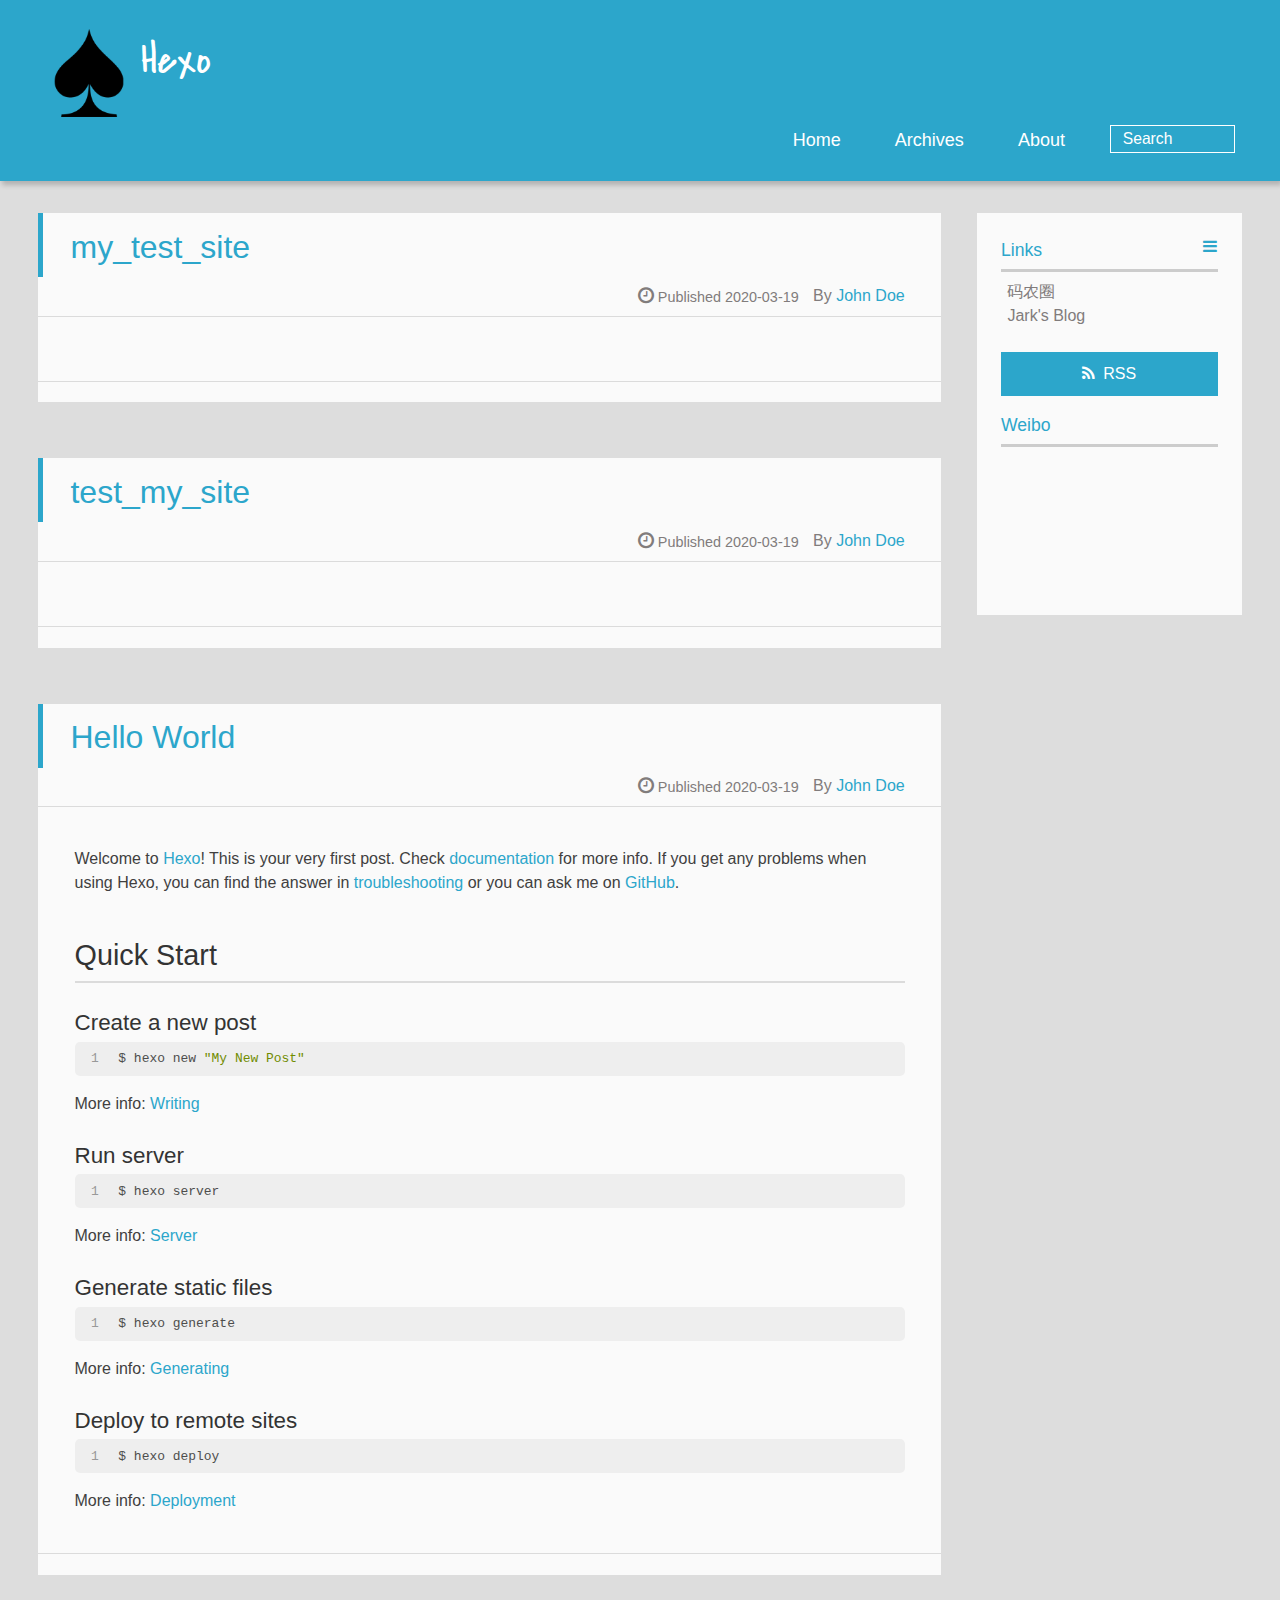
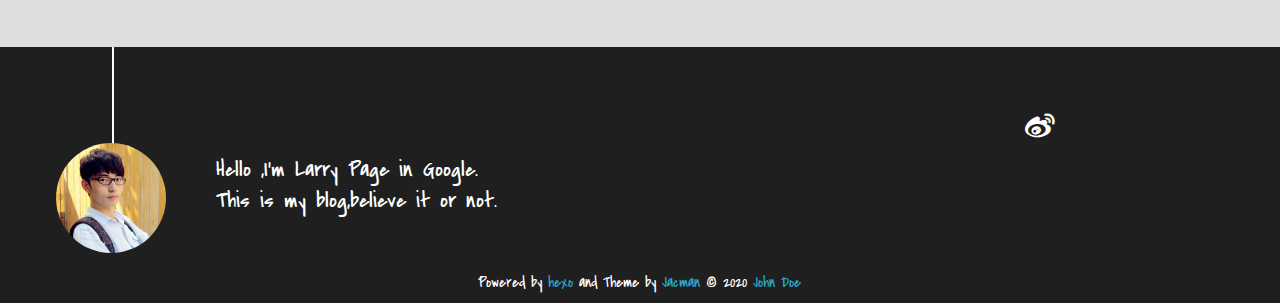
==== commit 5ad8a85b: "Site updated: 2020-03-20 09:49:57" ====
--- a/index.html
+++ b/index.html
@@ -1,282 +1,451 @@
-<!DOCTYPE html>
-<html>
-
+
+ <!DOCTYPE HTML>
+<html lang="en">
 <head>
-  <meta http-equiv="Content-Type" content="text/html" charset="UTF-8" >
-  <meta http-equiv="X-UA-Compatible" content="IE=edge,chrome=1"/>
-  <title>Hexo</title>
-  <meta name="description" content="" />
-  <meta name="HandheldFriendly" content="True" />
-  <meta name="MobileOptimized" content="320" />
-  <meta name="viewport" content="width=device-width, initial-scale=1.0" />
-  <link rel="stylesheet" type="text/css" href="/css/component.css" />
-  <link rel="stylesheet" type="text/css" href="/css/screen.css" />
-  <meta name="generator" content="Hexo">
-  <script src="http://static.duoshuo.com/embed.js"></script>
-  
-  
-  
-
-  
-
-</head>
-<body>
-<div class="container">
-    <div class="mp-pusher" id="mp-pusher">
-        <i id="scroll-up" class="fa fa-angle-up"></i>
-        <nav id="mp-menu" class="mp-menu">
-            <div class="mp-level">
-                <a data-pjax class="back-home" style="font-size: 20px" href="/"><h2 ><i class="fa fa-home"></i>
-                        Home</h2></a>
-                <ul class="first-level">
-                    <li>
-                        <a class="fa fa-archive" href="#"><i class="fa fa-angle-left">
-                            </i>&nbsp;&nbsp;Archive</a>
-                        <div class="mp-level page-list">
-                            <h2 ><i class="fa fa-archive"></i>
-                                Archive</h2>
-                            <a class="mp-back" href="#">back</a>
-                            <form id="search-form" action="">
-                                <input type="text" class="search search-archive" placeholder="Search.."/>
-                            </form>
-                            <ul>
-                                <div class="mp-scroll">
-                                
-                                <li class="search-archive-li mp-pjax">
-                                    <a href="/2020/03/19/my-test-site/">my_test_site</a>
-                                </li>
-                                
-                                <li class="search-archive-li mp-pjax">
-                                    <a href="/2020/03/19/test-my-site/">test_my_site</a>
-                                </li>
-                                
-                                <li class="search-archive-li mp-pjax">
-                                    <a href="/2020/03/19/hello-world/">Hello World</a>
-                                </li>
-                                
-                                </div>
-                            </ul>
-                        </div>
-                    </li>
-                    <li>
-                        <a class="fa fa-copy" href="#"><i class="fa fa-angle-left">
-                            </i>&nbsp;&nbsp;Categories</a>
-
-                        <div class="mp-level page-list">
-                            <h2 ><i class="fa fa-copy"></i>
-                                Categories</h2>
-                            <a class="mp-back" href="#">back</a>
-                            <form id="search-form" action="">
-                                <input type="text" class="search search-category" placeholder="Search.."/>
-                            </form>
-                            <ul>
-                                <div class="mp-scroll">
-                                
-                                </div>
-                            </ul>
-                        </div>
-                    </li>
-                    <li>
-                        <a class="fa fa-tags" href="#"><i class="fa fa-angle-left">
-                            </i>&nbsp;&nbsp;Tags</a>
-                        <div class="mp-level page-list">
-                            <h2 ><i class="fa fa-tags"></i>
-                                Tags</h2>
-                            <a class="mp-back" href="#">back</a>
-                            <form id="search-form" action="">
-                                <input type="text" class="search search-tag" placeholder="Search.."/>
-                            </form>
-                            <ul>
-                                <div class="mp-scroll">
-                                
-                                </div>
-                            </ul>
-                        </div>
-                    </li>
-                    
-                    <li class="mp-pjax"><a class="fa fa-user" href="/about">&nbsp;&nbsp;&nbsp;About me</a></li>
-                    <li><a class="fa fa-github" href="#">&nbsp;&nbsp;&nbsp;Github</a></li>
-
-                </ul>
-
-            </div>
-        </nav>
-        <div id="pjax">
-            <div class="pjax-hidden" style="display: none">
-                
-                    <a  data-pjax href="/2020/03/19/my-test-site/">my_test_site</a>
-                
-                    <a  data-pjax href="/2020/03/19/test-my-site/">test_my_site</a>
-                
-                    <a  data-pjax href="/2020/03/19/hello-world/">Hello World</a>
-                
-                
-                
-                <a data-pjax class="fa fa-user" href="/about">&nbsp;&nbsp;&nbsp;About me</a>
-            </div>
-            <nav class="nexus">
-                <li  style="border-left: 1px solid #c6d0da;">
-                    <a id="trigger" href="#"><i class="fa fa-bars"></i></a>
-                </li>
-                <li ><a id="nexus-back" data-pjax href="/">Hexo</a></li>
-                
-                <div id="nav-container">
-                    <div class="post-navbar" style="line-height: 63px;display:none">
-                        <li id="navbar-title"><a href="#"></a></li>
-                        <li id="navbar-toc" style="border-left: none">
-                            <a style="padding-right: 15px">
-                                <span id="toc-content" >Introduction</span><i class="fa fa-chevron-down" ></i>
-                            </a>
-                            <div class="hidden-box">
-                                <ul id="toc"></ul>
-                            </div>
-                        </li>
-                    </div>
-                </div>
-                
-            </nav>
-
-            <div class="scroller">
-            <div class="scroller-inner">
-
-
-<!-- -->
-<!--<body class="home-template">-->
-<!---->
-  
-<main class="content" role="main">
-
-    
-    <article class="post">
-
-        <header class="post-header">
-            <div class="tag-tile">
-                
-                <span class="fa fa-bookmark" style="float:right;color:#f39c12"></span>
-            </div>
-            <h1 class="post-title"><a data-pjax href="/2020/03/19/my-test-site/">my_test_site</a>
-            </h1>
-
-            <div class="post-meta">
-                Post on<span class="fa fa-clock-o"></span>
-                <time datetime="2020-03-19T07:02:06.000Z"
-                      itemprop="datePublished">2020-03-19</time>
-            </div>
-        </header>
-        <section class="post-excerpt">
-            <p>
-                
-                
-                
-            </p>
+  <meta charset="UTF-8">
+  
+    <title>Hexo</title>
+    <meta name="viewport" content="width=device-width, initial-scale=1,user-scalable=no">
+    
+    <meta name="author" content="John Doe">
+    
+
+    
+    <meta property="og:type" content="website">
+<meta property="og:title" content="Hexo">
+<meta property="og:url" content="http://yoursite.com/index.html">
+<meta property="og:site_name" content="Hexo">
+<meta property="og:locale" content="en_US">
+<meta property="article:author" content="John Doe">
+<meta name="twitter:card" content="summary">
+
+    
+    <link rel="alternative" href="/atom.xml" title="Hexo" type="application/atom+xml">
+    
+    
+    <link rel="icon" href="/img/favicon.ico">
+    
+    
+    <link rel="apple-touch-icon" href="/img/jacman.jpg">
+    <link rel="apple-touch-icon-precomposed" href="/img/jacman.jpg">
+    
+    
+<link rel="stylesheet" href="/css/style.css">
+<link rel="stylesheet" href="/%02.css">
+<link rel="stylesheet" href="/.css">
+
+<meta name="generator" content="Hexo 4.2.0"></head>
+
+  <body>
+    <header>
+      
+<div>
+		
+			<div id="imglogo">
+				<a href="/"><img src="/img/logo.png" alt="Hexo" title="Hexo"/></a>
+			</div>
+			
+			<div id="textlogo">
+				<h1 class="site-name"><a href="/" title="Hexo">Hexo</a></h1>
+				<h2 class="blog-motto"></h2>
+			</div>
+			<div class="navbar"><a class="navbutton navmobile" href="#" title="Menu">
+			</a></div>
+			<nav class="animated">
+				<ul>
+					<ul>
+					 
+						<li><a href="/">Home</a></li>
+					
+						<li><a href="/archives">Archives</a></li>
+					
+						<li><a href="/about">About</a></li>
+					
+					<li>
+ 					
+					<form class="search" action="//google.com/search" method="get" accept-charset="utf-8">
+						<label>Search</label>
+						<input type="search" id="search" name="q" autocomplete="off" maxlength="20" placeholder="Search" />
+						<input type="hidden" name="q" value="site:yoursite.com">
+					</form>
+					
+					</li>
+				</ul>
+			</nav>			
+</div>
+    </header>
+    <div id="container">
+      <div id="main">
+
+   
+    
+    <article class="post-expand post" itemprop="articleBody"> 
+        <header class="article-info clearfix">
+  <h1 itemprop="name">
+    
+      <a href="/2020/03/19/my-test-site/" title="my_test_site" itemprop="url">my_test_site</a>
+  </h1>
+  <p class="article-author">By
+       
+		<a href="/about" title="John Doe" target="_blank" itemprop="author">John Doe</a>
+		
+  <p class="article-time">
+    <time datetime="2020-03-19T07:02:06.000Z" itemprop="datePublished"> Published 2020-03-19</time>
+    
+  </p>
+</header>
+    <div class="article-content">
+        
+        
+        
+        
+        <p class="article-more-link">
+          
+       </p>
+    </div>
+    <footer class="article-footer clearfix">
+<div class="article-catetags">
+
+
+</div>
+
+
+
+
+<div class="comments-count">
+	
+</div>
+
+</footer>
+
+
+    </article>
+
+
+
+
+
+
+   
+    
+    <article class="post-expand post" itemprop="articleBody"> 
+        <header class="article-info clearfix">
+  <h1 itemprop="name">
+    
+      <a href="/2020/03/19/test-my-site/" title="test_my_site" itemprop="url">test_my_site</a>
+  </h1>
+  <p class="article-author">By
+       
+		<a href="/about" title="John Doe" target="_blank" itemprop="author">John Doe</a>
+		
+  <p class="article-time">
+    <time datetime="2020-03-19T06:35:26.000Z" itemprop="datePublished"> Published 2020-03-19</time>
+    
+  </p>
+</header>
+    <div class="article-content">
+        
+        
+        
+        
+        <p class="article-more-link">
+          
+       </p>
+    </div>
+    <footer class="article-footer clearfix">
+<div class="article-catetags">
+
+
+</div>
+
+
+
+
+<div class="comments-count">
+	
+</div>
+
+</footer>
+
+
+    </article>
+
+
+
+
+
+
+   
+    
+    <article class="post-expand post" itemprop="articleBody"> 
+        <header class="article-info clearfix">
+  <h1 itemprop="name">
+    
+      <a href="/2020/03/19/hello-world/" title="Hello World" itemprop="url">Hello World</a>
+  </h1>
+  <p class="article-author">By
+       
+		<a href="/about" title="John Doe" target="_blank" itemprop="author">John Doe</a>
+		
+  <p class="article-time">
+    <time datetime="2020-03-19T06:23:05.745Z" itemprop="datePublished"> Published 2020-03-19</time>
+    
+  </p>
+</header>
+    <div class="article-content">
+        
+        <p>Welcome to <a href="https://hexo.io/" target="_blank" rel="noopener">Hexo</a>! This is your very first post. Check <a href="https://hexo.io/docs/" target="_blank" rel="noopener">documentation</a> for more info. If you get any problems when using Hexo, you can find the answer in <a href="https://hexo.io/docs/troubleshooting.html" target="_blank" rel="noopener">troubleshooting</a> or you can ask me on <a href="https://github.com/hexojs/hexo/issues" target="_blank" rel="noopener">GitHub</a>.</p>
+<h2 id="Quick-Start"><a href="#Quick-Start" class="headerlink" title="Quick Start"></a>Quick Start</h2><h3 id="Create-a-new-post"><a href="#Create-a-new-post" class="headerlink" title="Create a new post"></a>Create a new post</h3><figure class="highlight bash"><table><tr><td class="gutter"><pre><span class="line">1</span><br></pre></td><td class="code"><pre><span class="line">$ hexo new <span class="string">"My New Post"</span></span><br></pre></td></tr></table></figure>
+
+<p>More info: <a href="https://hexo.io/docs/writing.html" target="_blank" rel="noopener">Writing</a></p>
+<h3 id="Run-server"><a href="#Run-server" class="headerlink" title="Run server"></a>Run server</h3><figure class="highlight bash"><table><tr><td class="gutter"><pre><span class="line">1</span><br></pre></td><td class="code"><pre><span class="line">$ hexo server</span><br></pre></td></tr></table></figure>
+
+<p>More info: <a href="https://hexo.io/docs/server.html" target="_blank" rel="noopener">Server</a></p>
+<h3 id="Generate-static-files"><a href="#Generate-static-files" class="headerlink" title="Generate static files"></a>Generate static files</h3><figure class="highlight bash"><table><tr><td class="gutter"><pre><span class="line">1</span><br></pre></td><td class="code"><pre><span class="line">$ hexo generate</span><br></pre></td></tr></table></figure>
+
+<p>More info: <a href="https://hexo.io/docs/generating.html" target="_blank" rel="noopener">Generating</a></p>
+<h3 id="Deploy-to-remote-sites"><a href="#Deploy-to-remote-sites" class="headerlink" title="Deploy to remote sites"></a>Deploy to remote sites</h3><figure class="highlight bash"><table><tr><td class="gutter"><pre><span class="line">1</span><br></pre></td><td class="code"><pre><span class="line">$ hexo deploy</span><br></pre></td></tr></table></figure>
+
+<p>More info: <a href="https://hexo.io/docs/one-command-deployment.html" target="_blank" rel="noopener">Deployment</a></p>
+
+        
+        
+        <p class="article-more-link">
+          
+       </p>
+    </div>
+    <footer class="article-footer clearfix">
+<div class="article-catetags">
+
+
+</div>
+
+
+
+
+<div class="comments-count">
+	
+</div>
+
+</footer>
+
+
+    </article>
+
+
+
+
+
+
+
+</div>
+      <div class="openaside"><a class="navbutton" href="#" title="Show Sidebar"></a></div>
+
+<div id="asidepart">
+<div class="closeaside"><a class="closebutton" href="#" title="Hide Sidebar"></a></div>
+<aside class="clearfix">
+
+  
+
+
+  
+
+  
+
+  <div class="linkslist">
+  <p class="asidetitle">Links</p>
+    <ul>
+        
+          <li>
             
-        </section>
-    </article>
-    
-    <article class="post">
-
-        <header class="post-header">
-            <div class="tag-tile">
-                
-                <span class="fa fa-bookmark" style="float:right;color:#f39c12"></span>
-            </div>
-            <h1 class="post-title"><a data-pjax href="/2020/03/19/test-my-site/">test_my_site</a>
-            </h1>
-
-            <div class="post-meta">
-                Post on<span class="fa fa-clock-o"></span>
-                <time datetime="2020-03-19T06:35:26.000Z"
-                      itemprop="datePublished">2020-03-19</time>
-            </div>
-        </header>
-        <section class="post-excerpt">
-            <p>
-                
-                
-                
-            </p>
+            	<a href="https://coderq.com" target="_blank" title="一个面向程序员交流分享的新一代社区">码农圈</a>
             
-        </section>
-    </article>
-    
-    <article class="post">
-
-        <header class="post-header">
-            <div class="tag-tile">
-                
-                <span class="fa fa-bookmark" style="float:right;color:#f39c12"></span>
-            </div>
-            <h1 class="post-title"><a data-pjax href="/2020/03/19/hello-world/">Hello World</a>
-            </h1>
-
-            <div class="post-meta">
-                Post on<span class="fa fa-clock-o"></span>
-                <time datetime="2020-03-19T06:23:05.745Z"
-                      itemprop="datePublished">2020-03-19</time>
-            </div>
-        </header>
-        <section class="post-excerpt">
-            <p>
-                
-                Welcome to Hexo! This is your very first post. Check documentation for more info. If you get any problems when using Hexo, you can find the answer in troubleshooting or you can ask me on GitHub.
-Quick StartCreate a new p
-                
-            </p>
+          </li>
+        
+          <li>
             
-        </section>
-    </article>
-    
-    <nav class="pagination" role="pagination">
-        
-        <span class="page-number">Page 1 of 1</span>
-        
-    </nav>
-</main>
-
-
-  
-<footer class="site-footer">
-    
-    <div class="inner">
-        <section class="copyright"><a href="/"></a> &copy; Hexo 2014</section>
-        <section class="poweredby">Published with <a target="_blank" href="http://hexo.io/">Hexo   </a> and Theme by <a target="_blank" href="https://github.com/yuche/hexo-theme-kael">Kael</a></section>
+            	<a href="http://wuchong.me" target="_blank" title="Jark&#39;s Blog">Jark&#39;s Blog</a>
+            
+          </li>
+        
+    </ul>
+</div>
+
+  
+
+
+  <div class="rsspart">
+	<a href="/atom.xml" target="_blank" title="rss">RSS</a>
+</div>
+
+  <div class="weiboshow">
+  <p class="asidetitle">Weibo</p>
+    <iframe width="100%" height="119" class="share_self"  frameborder="0" scrolling="no" src="http://widget.weibo.com/weiboshow/index.php?language=&width=0&height=119&fansRow=2&ptype=1&speed=0&skin=9&isTitle=1&noborder=1&isWeibo=0&isFans=0&uid=&verifier=b3593ceb&dpc=1"></iframe>
+</div>
+
+
+</aside>
+</div>
     </div>
+    <footer><div id="footer" >
+	
+	<div class="line">
+		<span></span>
+		<div class="author"></div>
+	</div>
+	
+	
+	<section class="info">
+		<p> Hello ,I&#39;m Larry Page in Google. <br/>
+			This is my blog,believe it or not.</p>
+	</section>
+	 
+	<div class="social-font" class="clearfix">
+		
+		<a href="http://weibo.com/2176287895" target="_blank" class="icon-weibo" title="微博"></a>
+		
+		
+		
+		
+		
+		
+		
+		
+		
+		
+	</div>
+			
+		
+
+		<p class="copyright">
+		Powered by <a href="http://hexo.io" target="_blank" title="hexo">hexo</a> and Theme by <a href="https://github.com/wuchong/jacman" target="_blank" title="Jacman">Jacman</a> © 2020 
+		
+		<a href="/about" target="_blank" title="John Doe">John Doe</a>
+		
+		
+		</p>
+</div>
 </footer>
-</div>
-</div><!-- /scroller -->
-
-</div><!-- /pusher -->
-</div><!-- /container -->
-</div>
-
-<!-- Easter eggs -->
-
-<div class="egg animated">
-    <a id="close-button" href="#">X</a>
-    <div class="block">
-        <div class="loading">
-            <span class="ball1"></span>
-            <span class="ball2"></span>
-        </div>
-    </div>
-</div>
-  
-<script src="//cdn.staticfile.org/jquery/1.11.0/jquery.min.js"></script>
+    <script src="/js/jquery-2.0.3.min.js"></script>
+<script src="/js/jquery.imagesloaded.min.js"></script>
+<script src="/js/gallery.js"></script>
+<script src="/js/jquery.qrcode-0.12.0.min.js"></script>
+
+<script type="text/javascript">
+$(document).ready(function(){ 
+  $('.navbar').click(function(){
+    $('header nav').toggleClass('shownav');
+  });
+  var myWidth = 0;
+  function getSize(){
+    if( typeof( window.innerWidth ) == 'number' ) {
+      myWidth = window.innerWidth;
+    } else if( document.documentElement && document.documentElement.clientWidth) {
+      myWidth = document.documentElement.clientWidth;
+    };
+  };
+  var m = $('#main'),
+      a = $('#asidepart'),
+      c = $('.closeaside'),
+      o = $('.openaside');
+  c.click(function(){
+    a.addClass('fadeOut').css('display', 'none');
+    o.css('display', 'block').addClass('fadeIn');
+    m.addClass('moveMain');
+  });
+  o.click(function(){
+    o.css('display', 'none').removeClass('beforeFadeIn');
+    a.css('display', 'block').removeClass('fadeOut').addClass('fadeIn');      
+    m.removeClass('moveMain');
+  });
+  $(window).scroll(function(){
+    o.css("top",Math.max(80,260-$(this).scrollTop()));
+  });
+  
+  $(window).resize(function(){
+    getSize(); 
+    if (myWidth >= 1024) {
+      $('header nav').removeClass('shownav');
+    }else{
+      m.removeClass('moveMain');
+      a.css('display', 'block').removeClass('fadeOut');
+      o.css('display', 'none');
+        
+    }
+  });
+});
+</script>
+
+
+
+
+
+
+
+
+
+
+
+
+<link rel="stylesheet" href="/fancybox/jquery.fancybox.css" media="screen" type="text/css">
+<script src="/fancybox/jquery.fancybox.pack.js"></script>
+<script type="text/javascript">
+$(document).ready(function(){ 
+  $('.article-content').each(function(i){
+    $(this).find('img').each(function(){
+      if ($(this).parent().hasClass('fancybox')) return;
+      var alt = this.alt;
+      if (alt) $(this).after('<span class="caption">' + alt + '</span>');
+      $(this).wrap('<a href="' + this.src + '" title="' + alt + '" class="fancybox"></a>');
+    });
+    $(this).find('.fancybox').each(function(){
+      $(this).attr('rel', 'article' + i);
+    });
+  });
+  if($.fancybox){
+    $('.fancybox').fancybox();
+  }
+}); 
+</script>
+
+
+
+<!-- Analytics Begin -->
+
+
+
 <script>
-    if (!window.jQuery) {
-        var script = document.createElement('script');
-        script.src = "/js/jquery.min.js";
-        document.body.appendChild(script);
-    }
+var _hmt = _hmt || [];
+(function() {
+  var hm = document.createElement("script");
+  hm.src = "//hm.baidu.com/hm.js?e6d1f421bbc9962127a50488f9ed37d1";
+  var s = document.getElementsByTagName("script")[0]; 
+  s.parentNode.insertBefore(hm, s);
+})();
 </script>
-<script type="text/javascript" src="/js/lib.js"></script>
-<script type="text/javascript" src="/js/main.js"></script>
-
-
-
-
-
-
-
-</body>
-</html>
+
+
+
+<!-- Analytics End -->
+
+<!-- Totop Begin -->
+
+	<div id="totop">
+	<a title="Back to Top"><img src="/img/scrollup.png"/></a>
+	</div>
+	<script src="/js/totop.js"></script>
+
+<!-- Totop End -->
+
+<!-- MathJax Begin -->
+<!-- mathjax config similar to math.stackexchange -->
+
+
+<!-- MathJax End -->
+
+<!-- Tiny_search Begin -->
+
+<!-- Tiny_search End -->
+
+  </body>
+ </html>
--- a/css/style.css
+++ b/css/style.css
@@ -0,0 +1,2360 @@
+html,
+body,
+div,
+span,
+applet,
+object,
+iframe,
+h1,
+h2,
+h3,
+h4,
+h5,
+h6,
+p,
+blockquote,
+pre,
+a,
+abbr,
+acronym,
+address,
+big,
+cite,
+code,
+del,
+dfn,
+em,
+img,
+ins,
+kbd,
+q,
+s,
+samp,
+small,
+strike,
+strong,
+sub,
+sup,
+tt,
+var,
+dl,
+dt,
+dd,
+ol,
+ul,
+li,
+fieldset,
+form,
+label,
+legend,
+table,
+caption,
+tbody,
+tfoot,
+thead,
+tr,
+th,
+td {
+  margin: 0;
+  padding: 0;
+  border: 0;
+  outline: 0;
+  font-weight: inherit;
+  font-style: inherit;
+  font-family: inherit;
+  font-size: 100%;
+  vertical-align: baseline;
+}
+body {
+  line-height: 1;
+  color: #000;
+  background: #fff;
+}
+ol,
+ul {
+  list-style: none;
+}
+table {
+  border-collapse: separate;
+  border-spacing: 0;
+  vertical-align: middle;
+}
+caption,
+th,
+td {
+  text-align: left;
+  font-weight: normal;
+  vertical-align: middle;
+}
+a img {
+  border: none;
+}
+/* custom Font*/
+@font-face {
+  font-family: "covered_by_your_graceregular";
+  font-weight: normal;
+  font-style: normal;
+  src: url("../font/coveredbyyourgrace-webfont.eot");
+  src: url("../font/coveredbyyourgrace-webfont.eot?#iefix") format('embedded-opentype'), url("../font/coveredbyyourgrace-webfont.svg#covered_by_your_graceregular") format('svg'), url("../font/coveredbyyourgrace-webfont.woff") format('woff'), url("../font/coveredbyyourgrace-webfont.ttf") format('truetype');
+}
+/* icon Font */
+@font-face {
+  font-family: "FontAwesome";
+  font-style: normal;
+  font-weight: normal;
+  src: url("../font/fontawesome-webfont.eot?v=#4.0.3");
+  src: url("../font/fontawesome-webfont.eot?#iefix&v=#4.0.3") format("embedded-opentype"), url("../font/fontawesome-webfont.woff?v=#4.0.3") format("woff"), url("../font/fontawesome-webfont.ttf?v=#4.0.3") format("truetype"), url("../font/fontawesome-webfont.svg#fontawesomeregular?v=#4.0.3") format("svg");
+}
+@font-face {
+  font-family: "fontdiao";
+  font-weight: normal;
+  font-style: normal;
+  src: url("../font/fontdiao.eot");
+  src: url("../font/fontdiao.eot?#iefix") format('embedded-opentype'), url("../font/fontdiao.svg#fontdiao") format('svg'), url("../font/fontdiao.woff") format('woff'), url("../font/fontdiao.ttf") format('truetype');
+}
+/* Public style */
+* {
+  -webkit-margin-before: 0;
+  -webkit-margin-after: 0;
+}
+body {
+  background: #ddd;
+  font-family: "Helvetica Neue", "Helvetica", "Microsoft YaHei", "WenQuanYi Micro Hei", Arial, sans-serif;
+  font-size: 100%;
+  color: #817c7c;
+  line-height: 1.5;
+  min-height: 100vh;
+  display: -webkit-flex;
+  display: -webkit-box;
+  display: -moz-box;
+  display: -webkit-flex;
+  display: -ms-flexbox;
+  display: box;
+  display: flex;
+  -webkit-flex-direction: column;
+  -webkit-box-orient: vertical;
+  -moz-box-orient: vertical;
+  -o-box-orient: vertical;
+  -webkit-flex-direction: column;
+  -ms-flex-direction: column;
+  flex-direction: column;
+}
+iframe {
+  margin-top: 10px;
+}
+small {
+  font-size: 80%;
+}
+sub,
+sup {
+  font-size: 75%;
+  line-height: 0;
+  position: relative;
+  vertical-align: baseline;
+}
+sup {
+  top: -0.5em;
+  padding-left: 0.3em;
+}
+sub {
+  bottom: -0.25em;
+}
+a {
+  text-decoration: none;
+  color: #817c7c;
+}
+a:hover,
+a:focus {
+  outline: 0;
+  text-decoration: none;
+  -webkit-transition: color 0.25s, background 0.5s;
+  -moz-transition: color 0.25s, background 0.5s;
+  -o-transition: color 0.25s, background 0.5s;
+  -ms-transition: color 0.25s, background 0.5s;
+  transition: color 0.25s, background 0.5s;
+}
+a:hover:before {
+  -webkit-transition: color 0.25s, background 0.5s;
+  -moz-transition: color 0.25s, background 0.5s;
+  -o-transition: color 0.25s, background 0.5s;
+  -ms-transition: color 0.25s, background 0.5s;
+  transition: color 0.25s, background 0.5s;
+}
+input:focus {
+  outline: none;
+}
+input,
+button {
+  margin: 0;
+  padding: 0;
+}
+input::-moz-focus-inner,
+button::-moz-focus-inner {
+  border: 0;
+  padding: 0;
+}
+h1 {
+  font-size: 1.5em;
+}
+.fa {
+  display: inline-block;
+  font-family: FontAwesome;
+  font-style: normal;
+  font-weight: normal;
+  line-height: 1;
+  -webkit-font-smoothing: antialiased;
+  -moz-osx-font-smoothing: grayscale;
+}
+.clearfix {
+  zoom: 1;
+}
+.clearfix:before,
+.clearfix:after {
+  content: "";
+  display: table;
+}
+.clearfix:after {
+  clear: both;
+}
+::-webkit-input-placeholder {
+  color: #fff;
+  padding: 2px 0 0 4px;
+}
+::-moz-placeholder {
+  color: #fff;
+  padding: 2px 0 0 4px;
+}
+:-ms-input-placeholder {
+  color: #fff;
+  padding: 2px 0 0 4px;
+}
+::-webkit-input-placeholder::before {
+  font-family: "FontAwesome";
+  -webkit-font-smoothing: antialiased;
+  -moz-osx-font-smoothing: grayscale;
+  content: "\f002";
+  padding-right: 4px;
+}
+::-moz-placeholder:before {
+  font-family: "FontAwesome";
+  -webkit-font-smoothing: antialiased;
+  -moz-osx-font-smoothing: grayscale;
+  content: "\f002";
+  padding-right: 4px;
+}
+:-ms-input-placeholder::before {
+  font-family: "FontAwesome";
+  -webkit-font-smoothing: antialiased;
+  -moz-osx-font-smoothing: grayscale;
+  content: "\f002";
+  padding-right: 4px;
+}
+input[type="search"]::-webkit-search-cancel-button,
+input[type="search"]::-webkit-search-decoration {
+  -webkit-appearance: none;
+}
+::-webkit-search-cancel-button:after {
+  font-family: "FontAwesome";
+  -webkit-font-smoothing: antialiased;
+  -moz-osx-font-smoothing: grayscale;
+  content: '\f00d';
+  color: #fff;
+  padding-right: 4px;
+}
+/* css3 animate */
+.animated {
+  -webkit-animation-fill-mode: both;
+  -moz-animation-fill-mode: both;
+  -o-animation-fill-mode: both;
+  -ms-animation-fill-mode: both;
+  animation-fill-mode: both;
+  -webkit-animation-duration: 1s;
+  -moz-animation-duration: 1s;
+  -o-animation-duration: 1s;
+  -ms-animation-duration: 1s;
+  animation-duration: 1s;
+}
+@-webkit-keyframes fadeIn {
+  0% {
+    opacity: 0;
+    -ms-filter: "progid:DXImageTransform.Microsoft.Alpha(Opacity=0)";
+    filter: alpha(opacity=0);
+  }
+  100% {
+    opacity: 1;
+    -ms-filter: none;
+    filter: none;
+  }
+}
+.fadeIn {
+  -webkit-animation-name: fadeIn;
+  -moz-animation-name: fadeIn;
+  -o-animation-name: fadeIn;
+  -ms-animation-name: fadeIn;
+  animation-name: fadeIn;
+}
+.fadeOut {
+  -webkit-animation-name: fadeOut;
+  -moz-animation-name: fadeOut;
+  -o-animation-name: fadeOut;
+  -ms-animation-name: fadeOut;
+  animation-name: fadeOut;
+}
+@-moz-keyframes fadeInDown {
+  0% {
+    opacity: 0;
+    -ms-filter: "progid:DXImageTransform.Microsoft.Alpha(Opacity=0)";
+    filter: alpha(opacity=0);
+    -webkit-transform: translateY(-20px);
+    -moz-transform: translateY(-20px);
+    -o-transform: translateY(-20px);
+    -ms-transform: translateY(-20px);
+    transform: translateY(-20px);
+  }
+  100% {
+    opacity: 1;
+    -ms-filter: none;
+    filter: none;
+    -webkit-transform: translateY(0);
+    -moz-transform: translateY(0);
+    -o-transform: translateY(0);
+    -ms-transform: translateY(0);
+    transform: translateY(0);
+  }
+}
+@-webkit-keyframes fadeInDown {
+  0% {
+    opacity: 0;
+    -ms-filter: "progid:DXImageTransform.Microsoft.Alpha(Opacity=0)";
+    filter: alpha(opacity=0);
+    -webkit-transform: translateY(-20px);
+    -moz-transform: translateY(-20px);
+    -o-transform: translateY(-20px);
+    -ms-transform: translateY(-20px);
+    transform: translateY(-20px);
+  }
+  100% {
+    opacity: 1;
+    -ms-filter: none;
+    filter: none;
+    -webkit-transform: translateY(0);
+    -moz-transform: translateY(0);
+    -o-transform: translateY(0);
+    -ms-transform: translateY(0);
+    transform: translateY(0);
+  }
+}
+@-o-keyframes fadeInDown {
+  0% {
+    opacity: 0;
+    -ms-filter: "progid:DXImageTransform.Microsoft.Alpha(Opacity=0)";
+    filter: alpha(opacity=0);
+    -webkit-transform: translateY(-20px);
+    -moz-transform: translateY(-20px);
+    -o-transform: translateY(-20px);
+    -ms-transform: translateY(-20px);
+    transform: translateY(-20px);
+  }
+  100% {
+    opacity: 1;
+    -ms-filter: none;
+    filter: none;
+    -webkit-transform: translateY(0);
+    -moz-transform: translateY(0);
+    -o-transform: translateY(0);
+    -ms-transform: translateY(0);
+    transform: translateY(0);
+  }
+}
+@keyframes fadeInDown {
+  0% {
+    opacity: 0;
+    -ms-filter: "progid:DXImageTransform.Microsoft.Alpha(Opacity=0)";
+    filter: alpha(opacity=0);
+    -webkit-transform: translateY(-20px);
+    -moz-transform: translateY(-20px);
+    -o-transform: translateY(-20px);
+    -ms-transform: translateY(-20px);
+    transform: translateY(-20px);
+  }
+  100% {
+    opacity: 1;
+    -ms-filter: none;
+    filter: none;
+    -webkit-transform: translateY(0);
+    -moz-transform: translateY(0);
+    -o-transform: translateY(0);
+    -ms-transform: translateY(0);
+    transform: translateY(0);
+  }
+}
+body >header {
+  width: 100%;
+  -webkit-box-shadow: 2px 4px 5px rgba(3,3,3,0.2);
+  box-shadow: 2px 4px 5px rgba(3,3,3,0.2);
+  background: url("../") center #2ca6cb;
+  color: #fff;
+  padding: 1em 0 0.8em;
+}
+@media only screen and (min-width: 1024px) {
+  body >header {
+    padding: 1.8em 0 1.5em;
+  }
+}
+body >header >div {
+  width: 95%;
+  margin: 0 auto;
+  position: relative;
+  overflow: hidden;
+}
+@media only screen and (min-width: 1024px) {
+  body >header >div {
+    width: 93%;
+  }
+}
+body >header a {
+  display: block;
+  color: #fff;
+}
+#imglogo {
+  float: left;
+  width: 4em;
+  height: 4em;
+}
+@media only screen and (min-width: 768px) {
+  #imglogo {
+    width: 5em;
+  }
+}
+@media only screen and (min-width: 1024px) {
+  #imglogo {
+    width: 5.5em;
+  }
+}
+#imglogo img {
+  width: 4em;
+}
+@media only screen and (min-width: 768px) {
+  #imglogo img {
+    width: 5em;
+  }
+}
+@media only screen and (min-width: 1024px) {
+  #imglogo img {
+    width: 5.5em;
+  }
+}
+#textlogo {
+  float: left;
+  width: 75%;
+  margin-left: 0.5em;
+}
+#textlogo h1.site-name {
+  width: 86%;
+  font-family: "covered_by_your_graceregular";
+  font-size: 200%;
+  line-height: 1.5;
+  -webkit-font-smoothing: antialiased;
+  -moz-osx-font-smoothing: grayscale;
+}
+@media only screen and (min-width: 768px) {
+  #textlogo h1.site-name {
+    font-size: 240%;
+  }
+}
+@media only screen and (min-width: 1024px) {
+  #textlogo h1.site-name {
+    font-size: 280%;
+  }
+}
+#textlogo h2.blog-motto {
+  font-size: 0.7em;
+  font-weight: normal;
+}
+@media only screen and (min-width: 768px) {
+  #textlogo h2.blog-motto {
+    font-size: 100%;
+  }
+}
+@media only screen and (min-width: 1024px) {
+  #textlogo h2.blog-motto {
+    font-size: 110%;
+  }
+}
+.navbar {
+  position: absolute;
+  width: 2em;
+  right: 0em;
+  top: 1em;
+  padding: 0.5em;
+}
+@media only screen and (min-width: 1024px) {
+  .navbar {
+    display: none;
+  }
+}
+.navbutton::before {
+  font-family: "FontAwesome";
+  -webkit-font-smoothing: antialiased;
+  -moz-osx-font-smoothing: grayscale;
+  content: "\f0c9";
+}
+.navmobile::before {
+  padding-left: 1em;
+}
+header nav {
+  float: left;
+  width: 100%;
+  font-size: 112.5%;
+  padding-top: 0.5em;
+  max-height: 0.01em;
+  -webkit-transition: max-height 1s ease-out;
+  -moz-transition: max-height 1s ease-out;
+  -o-transition: max-height 1s ease-out;
+  -ms-transition: max-height 1s ease-out;
+  transition: max-height 1s ease-out;
+}
+@media only screen and (min-width: 568px) {
+  header nav {
+    width: 50%;
+  }
+}
+@media only screen and (min-width: 1024px) {
+  header nav {
+    float: right;
+    width: auto;
+    margin-top: 1em;
+    max-height: none;
+  }
+}
+@media only screen and (min-width: 1024px) {
+  header nav ul {
+    float: right;
+  }
+}
+@media only screen and (min-width: 1024px) {
+  header nav ul li {
+    float: left;
+  }
+}
+header nav ul li a {
+  padding: 0.2em 0 0.2em 1em;
+}
+@media only screen and (min-width: 1024px) {
+  header nav ul li a {
+    padding: 0.2em 1.5em;
+  }
+}
+header nav ul li a:hover {
+  background: #1b7f9e;
+  color: #e9cd4c;
+}
+.shownav {
+  max-height: 40em;
+}
+.search {
+  padding: 0.1em 0 0 1em;
+}
+.search input {
+  -webkit-appearance: textfield;
+  font-size: 0.87em;
+  line-height: 1.7;
+  border: 1px solid #fff;
+  color: #fff;
+  background: transparent;
+  width: 80%;
+  padding-left: 0.5em;
+}
+@media only screen and (min-width: 1024px) {
+  .search input {
+    width: 8em;
+    -webkit-transition: 0.5s width;
+    -moz-transition: 0.5s width;
+    -o-transition: 0.5s width;
+    -ms-transition: 0.5s width;
+    transition: 0.5s width;
+  }
+  .search input:focus {
+    width: 15em;
+  }
+}
+.search label {
+  display: none;
+}
+/* index layout */
+#container {
+  -webkit-flex: 1;
+  width: 95%;
+  margin: 0 auto;
+  overflow: hidden;
+}
+@media only screen and (min-width: 768px) {
+  #container {
+    width: 96%;
+  }
+}
+@media only screen and (min-width: 1024px) {
+  #container {
+    width: 94%;
+  }
+}
+@media only screen and (min-width: 1560px) {
+  #container {
+    width: 82%;
+  }
+}
+#main {
+  margin: 1em 0 0;
+  line-height: 1.8;
+}
+@media only screen and (min-width: 1024px) {
+  #main {
+    margin: 2em 0 0;
+    width: 75%;
+    float: left;
+    -webkit-transition: margin 0.5s ease-out;
+    -moz-transition: margin 0.5s ease-out;
+    -o-transition: margin 0.5s ease-out;
+    -ms-transition: margin 0.5s ease-out;
+    transition: margin 0.5s ease-out;
+  }
+}
+#main section.post {
+  background: #fafafa;
+  margin-bottom: 0.125em;
+}
+#main section.post a {
+  display: block;
+  border-left: 0.5em solid #ccc;
+  -webkit-transition: border-left 0.45s;
+  -moz-transition: border-left 0.45s;
+  -o-transition: border-left 0.45s;
+  -ms-transition: border-left 0.45s;
+  transition: border-left 0.45s;
+  padding: 0.5em;
+}
+@media only screen and (min-width: 768px) {
+  #main section.post a {
+    padding: 1em;
+  }
+}
+#main section.post a:hover {
+  border-left: 0.5em solid #2ca6cb;
+}
+#main section.post a h1 {
+  color: #2ca6cb;
+  line-height: 2;
+}
+#main section.post a p {
+  color: #817c7c;
+}
+#main section.post a time {
+  color: #817c7c;
+  display: block;
+  margin: 0.5em 0;
+  font-size: 0.9em;
+}
+#main article.post-expand {
+  background: #fafafa;
+  margin-bottom: 3.5em;
+}
+#main article.post-expand .img-logo {
+  max-width: 180px;
+  max-height: 96px;
+  display: block !important;
+  margin-right: 0.7em;
+  margin-left: 0.7em;
+  padding: 0;
+  float: right;
+  clear: right;
+}
+#main article.post-expand .img-topic {
+  max-width: 300px;
+  max-height: 1800px;
+  display: block !important;
+  margin-left: 0.7em;
+  margin-right: 0.7em;
+  padding: 0;
+  float: right;
+  clear: right;
+}
+#main article.post-expand .article-more-link a {
+  display: inline-block;
+  line-height: 1em;
+  padding: 6px 15px;
+  border-radius: 15px;
+  background: #ddd;
+  color: #817c7c;
+  text-decoration: none;
+}
+#main article.post-expand .article-more-link a:hover {
+  background: #2ca6cb;
+  color: #fff;
+  text-decoration: none;
+}
+#archive-page section.post a {
+  font-size: 0.9em;
+  padding: 0.5em !important;
+}
+@media only screen and (min-width: 768px) {
+  #archive-page section.post a time {
+    padding-left: 1em;
+  }
+}
+.moveMain {
+  margin-left: 10% !important;
+}
+.unexpand .prev {
+  border-left: 0.5em solid #ccc;
+}
+.unexpand .prev:hover {
+  border-left: 0.5em solid #2ca6cb;
+}
+#page-nav {
+  background: #fafafa;
+  text-align: center;
+  overflow: hidden;
+}
+#page-nav a {
+  display: inline-block;
+  padding: 0.5em 1em;
+}
+#page-nav a {
+  color: #2ca6cb;
+}
+#page-nav a:hover {
+  background: #ccc;
+  color: #2ca6cb;
+}
+#page-nav .prev {
+  float: left;
+  -webkit-transition: border-left 0.5s;
+  -moz-transition: border-left 0.5s;
+  -o-transition: border-left 0.5s;
+  -ms-transition: border-left 0.5s;
+  transition: border-left 0.5s;
+}
+#page-nav .prev span:before {
+  font-family: "FontAwesome";
+  -webkit-font-smoothing: antialiased;
+  -moz-osx-font-smoothing: grayscale;
+  content: "\f053";
+  padding-right: 0.5em;
+}
+#page-nav .next {
+  float: right;
+}
+#page-nav .next span:before {
+  font-family: "FontAwesome";
+  -webkit-font-smoothing: antialiased;
+  -moz-osx-font-smoothing: grayscale;
+  content: "\f054";
+  padding-left: 0.5em;
+}
+#page-nav .page-number {
+  display: none;
+  padding: 0.5em 1em;
+}
+@media only screen and (min-width: 768px) {
+  #page-nav .page-number {
+    display: inline-block;
+  }
+}
+#page-nav .current {
+  color: #b8b8b8;
+  font-weight: bold;
+}
+#page-nav .space {
+  color: #2ca6cb;
+}
+/* page layout */
+@media only screen and (min-width: 1024px) {
+  .page {
+    margin-left: 10% !important;
+  }
+}
+/* archive layout */
+.category-icon:before,
+.tag-icon:before,
+.archive-icon:before {
+  font-family: "FontAwesome";
+  -webkit-font-smoothing: antialiased;
+  -moz-osx-font-smoothing: grayscale;
+  color: #ccc;
+  font-size: 100%;
+  padding-right: 0.3em;
+}
+.category-icon:before {
+  content: "\f07b";
+}
+.tag-icon:before {
+  content: "\f02c";
+}
+.archive-icon:before {
+  content: "\f187";
+}
+.archive-title {
+  margin: 1em 0;
+  padding: 2em;
+  background: #fafafa;
+  border-left: 0.5em solid #ccc;
+}
+@media only screen and (min-width: 1024px) {
+  .archive-title {
+    margin: 2em 0;
+    width: 18.5%;
+    padding-left: 0.5%;
+    float: left;
+  }
+}
+.archive-title h2 {
+  width: 90%;
+  color: #2ca6cb;
+  font-size: 120%;
+}
+.archive-title a {
+  color: #2ca6cb;
+  -webkit-transition: color 0.5s;
+  -moz-transition: color 0.5s;
+  -o-transition: color 0.5s;
+  -ms-transition: color 0.5s;
+  transition: color 0.5s;
+}
+.archive-title a:hover {
+  color: #2ca6cb;
+  -webkit-transition: color 0.5s;
+  -moz-transition: color 0.5s;
+  -o-transition: color 0.5s;
+  -ms-transition: color 0.5s;
+  transition: color 0.5s;
+}
+.current {
+  color: #ea6753 !important;
+}
+@media only screen and (min-width: 768px) {
+  .archive-part {
+    min-height: 200px;
+  }
+}
+@media only screen and (min-width: 1024px) {
+  .archive-part {
+    float: right;
+    margin-left: 2% !important;
+  }
+}
+.archive-part section.post {
+  width: 100%;
+}
+.archive-part section.post time {
+  font-size: 1.1em !important;
+  float: left;
+}
+@media only screen and (max-width: 568px) {
+  .archive-part section.post time {
+    width: 100%;
+  }
+}
+@media only screen and (min-width: 568px) {
+  .archive-part section.post time {
+    width: 20%;
+  }
+}
+@media only screen and (min-width: 768px) {
+  .archive-nav {
+    width: 100%;
+    float: left;
+    margin-top: 1em;
+  }
+}
+/* tags&categories layout */
+.all-list-box {
+  min-height: 400px;
+}
+.post,
+.page,
+.link,
+.photo {
+  background: #fafafa;
+}
+.post a,
+.page a,
+.link a,
+.photo a {
+  color: #2ca6cb;
+}
+.post a:hover,
+.page a:hover,
+.link a:hover,
+.photo a:hover {
+  color: #ea6753;
+}
+@media only screen and (min-width: 768px) {
+  article header.article-info {
+    border-bottom: 1px solid #dbdbdb;
+  }
+}
+article header.article-info >h1 {
+  padding: 0.2em 3%;
+  font-size: 170%;
+  line-height: 1.5;
+  word-wrap: break-word;
+  word-break: normal;
+  -webkit-font-smoothing: antialiased;
+  -moz-osx-font-smoothing: grayscale;
+  border-left: 5px solid #2ca6cb;
+}
+@media only screen and (min-width: 1024px) {
+  article header.article-info >h1 {
+    font-size: 200%;
+    padding-top: 0.3em;
+  }
+}
+article header.article-info >p.article-author {
+  padding: 0.3em 4% 0.3em 0;
+  text-align: right;
+  border-bottom: 1px solid #dbdbdb;
+}
+@media only screen and (min-width: 768px) {
+  article header.article-info >p.article-author {
+    float: right;
+    border-bottom: none;
+  }
+}
+article header.article-info >p.article-time {
+  padding-top: 0.5em;
+  font-size: 0.8em;
+  text-align: center;
+  margin-bottom: -2.7em;
+}
+@media only screen and (min-width: 768px) {
+  article header.article-info >p.article-time {
+    float: right;
+    margin-right: 1em;
+    padding-top: 0.1em;
+    font-size: 0.9em;
+  }
+}
+article header.article-info >p.article-time:before {
+  font-family: "FontAwesome";
+  font-size: 130%;
+  content: "\f017";
+  -webkit-font-smoothing: antialiased;
+  -moz-osx-font-smoothing: grayscale;
+}
+article .article-content {
+  padding: 1.5em 4%;
+  color: #413f3f;
+  font-size: 100%;
+}
+article .article-content:before,
+article .article-content:after {
+  content: "";
+  display: block;
+  clear: both;
+}
+article .article-content .kb {
+  padding: 0.1em 0.6em;
+  border: 1px solid #ccc;
+  background-color: code-color;
+  color: #8f8f8f;
+  -webkit-box-shadow: 0 1px 0 rgba(0,0,0,0.2), 0 0 0 2px #fff inset;
+  box-shadow: 0 1px 0 rgba(0,0,0,0.2), 0 0 0 2px #fff inset;
+  border-radius: 3px;
+  display: inline-block;
+  margin: 0 0.1em;
+  text-shadow: 0 1px 0 #fff;
+  line-height: 1.5;
+  white-space: nowrap;
+}
+article .article-content h1,
+article .article-content h2 {
+  font-size: 180%;
+  line-height: 1.2em;
+  padding-bottom: 0.3em;
+  margin-top: 1.5em;
+  border-bottom: 2px solid #dbdbdb;
+}
+article .article-content h3 {
+  font-size: 140%;
+  line-height: 1em;
+  margin-top: 1.3em;
+}
+article .article-content h4,
+article .article-content h5,
+article .article-content h6 {
+  font-size: 140%;
+}
+article .article-content h1,
+article .article-content h2,
+article .article-content h3,
+article .article-content h4,
+article .article-content h5,
+article .article-content h6 {
+  color: #333;
+  -webkit-font-smoothing: antialiased;
+  -moz-osx-font-smoothing: grayscale;
+}
+article .article-content h1 >code,
+article .article-content h2 >code,
+article .article-content h3 >code,
+article .article-content h4 >code,
+article .article-content h5 >code,
+article .article-content h6 >code {
+  color: #a3a3a3;
+}
+article .article-content hr {
+  border: 1px solid #dbdbdb;
+}
+article .article-content strong {
+  font-weight: bold;
+}
+article .article-content em {
+  font-style: italic;
+}
+article .article-content acronym,
+article .article-content abbr {
+  border-bottom: 1px dotted;
+}
+article .article-content blockquote {
+  border-left: 0.2em solid #2ca6cb;
+  margin: 0.65em 0 0.65em 1%;
+  padding-left: 1%;
+  line-height: 1.5;
+  font-size: 100%;
+  color: #808080;
+}
+article .article-content blockquote footer {
+  background: #fafafa;
+  padding: 0;
+  margin: 0;
+  font-size: 80%;
+  line-height: 1em;
+}
+article .article-content blockquote cite {
+  font-style: italic;
+  padding-left: 0.5em;
+}
+article .article-content ul,
+article .article-content ol {
+  padding-left: 1.5em;
+  font-size: 100%;
+  padding-top: 0.7em;
+}
+@media only screen and (min-width: 768px) {
+  article .article-content ul,
+  article .article-content ol {
+    padding-left: 1.5em;
+  }
+}
+article .article-content ul li {
+  list-style: disc;
+  text-align: match-parent;
+}
+article .article-content ol li {
+  list-style-type: decimal;
+}
+article .article-content dl dt {
+  font-weight: blod;
+}
+article .article-content ul li>code,
+article .article-content ol li>code,
+article .article-content p code,
+article .article-content strong code,
+article .article-content em code,
+article .article-content table th>code,
+article .article-content table td>code {
+  font-family: Monaco, Menlo, Consolas, Courier New, monospace;
+  background: #eee;
+  color: #d14;
+  border: 1px solid #d6d6d6;
+  padding: 0 5px;
+  margin: 0 2px;
+  font-size: 90%;
+  white-space: nowrap;
+  text-shadow: 0 1px #fff;
+  -webkit-border-radius: 0.25em;
+  border-radius: 0.25em;
+}
+article .article-content p {
+  line-height: 1.5;
+  margin-top: 0.7em;
+}
+@media only screen and (min-width: 1024px) {
+  article .article-content p {
+    margin-top: 1em;
+  }
+}
+article .article-content img,
+article .article-content video,
+article .article-content figure img {
+  max-width: 100%;
+  height: auto;
+  vertical-align: middle;
+  padding-top: 0.5em;
+}
+@media only screen and (min-width: 1024px) {
+  article .article-content img,
+  article .article-content video,
+  article .article-content figure img {
+    padding-top: 0.7em;
+  }
+}
+article .article-content .img-topic,
+article .article-content .img-logo {
+  display: none;
+}
+article .article-content .img-center {
+  display: block;
+  margin: auto;
+}
+article .article-content .img-shadow {
+  -webkit-box-shadow: 0 0 2px 3px #ddd;
+  box-shadow: 0 0 2px 3px #ddd;
+}
+article .article-content figcaption,
+article .article-content .caption {
+  display: block;
+  margin-top: 0.3em;
+  color: #808080;
+  position: relative;
+  font-size: 0.9em;
+  padding-left: 1.3em;
+}
+article .article-content figcaption:before,
+article .article-content .caption:before {
+  content: '\f040';
+  position: absolute;
+  font: 0.9em "FontAwesome";
+  position: absolute;
+  left: 0;
+  top: 0.3em;
+}
+article .article-content .video-container {
+  position: relative;
+  padding-top: 56%;
+  height: 0;
+  overflow: hidden;
+}
+article .article-content .video-container iframe,
+article .article-content .video-container object,
+article .article-content .video-container embed {
+  position: absolute;
+  top: 0;
+  left: 0;
+  width: 100%;
+  height: 100%;
+  margin-top: 0;
+}
+article .article-content table {
+  max-width: 100%;
+  border-collapse: collapse;
+  border-spacing: 0;
+  margin-top: 1em;
+}
+article .article-content table th {
+  font-weight: bold;
+  border-bottom: 2px solid #dbdbdb;
+  padding: 0.5em;
+  line-height: 1.3em;
+}
+article .article-content table td {
+  border-bottom: 1px solid #dbdbdb;
+  padding: 0.5em;
+  line-height: 1.3em;
+}
+article .article-content .pullquote {
+  text-align: left;
+  width: 45%;
+  margin: 0;
+  border: none;
+}
+article .article-content .left {
+  margin-left: 0.5em;
+  margin-right: 1em;
+  float: left;
+}
+article .article-content .right {
+  margin-right: 0.5em;
+  margin-left: 1em;
+  float: right;
+}
+footer.article-footer {
+  background: #fafafa;
+  padding: 0 4%;
+  margin: 0;
+  border-top: 1px solid #dbdbdb;
+}
+.article-share {
+  float: right;
+  width: 100%;
+}
+@media only screen and (min-width: 568px) {
+  .article-share {
+    width: 60%;
+  }
+}
+@media only screen and (min-width: 768px) {
+  .article-share {
+    width: 16.5em;
+  }
+}
+.article-share .share-jiathis {
+  padding: 0.5em 0;
+  margin-top: 0.3em;
+}
+.share span {
+  float: right;
+  height: 3em;
+  width: 1em;
+  margin-right: 0.5em;
+  position: relative;
+  color: #d6d6d6;
+}
+.share span:before {
+  font-family: "FontAwesome";
+  content: "\f064";
+  font-size: 1em;
+  -webkit-font-smoothing: antialiased;
+  -moz-osx-font-smoothing: grayscale;
+  width: 1.5em;
+  height: 1.5em;
+  position: absolute;
+  top: 50%;
+  left: 50%;
+  margin-top: -0.75em;
+  margin-left: -0.75em;
+}
+.share a {
+  float: right;
+  width: 3em;
+  height: 3em;
+  display: block;
+  position: relative;
+}
+.share a:before {
+  font-size: 1.2em;
+  font-family: "FontAwesome";
+  text-align: center;
+  color: #817c7c;
+  -webkit-font-smoothing: antialiased;
+  -moz-osx-font-smoothing: grayscale;
+  width: 1.5em;
+  height: 1.5em;
+  position: absolute;
+  top: 50%;
+  left: 50%;
+  margin-top: -0.75em;
+  margin-left: -0.75em;
+}
+.share a:hover:before {
+  color: #fff;
+}
+.article-share-twitter:before {
+  content: "\f099";
+}
+.article-share-twitter:hover {
+  background: #00aced;
+  text-shadow: 0 1px #008abe;
+}
+.article-share-facebook:before {
+  content: "\f09a";
+}
+.article-share-facebook:hover {
+  background: #3b5998;
+  text-shadow: 0 1px #2f477a;
+}
+.article-share-weibo:before {
+  content: "\f18a";
+}
+.article-share-weibo:hover {
+  background: #c64d3e;
+  text-shadow: 0 1px #a13c2f;
+}
+.article-share-qrcode:before {
+  font-family: "fontdiao" !important;
+  content: "\f132";
+}
+.article-share-qrcode:hover {
+  background: #49ae0f;
+  text-shadow: 0 1px #3a8b0c;
+}
+.article-share-renren:before {
+  content: "\f18b";
+}
+.article-share-renren:hover {
+  background: #369;
+  text-shadow: 0 1px #29527a;
+}
+.article-back-to-top:before {
+  content: "\f062";
+}
+.article-back-to-top:hover {
+  background: #762c54;
+  text-shadow: 0 1px #5e2343;
+}
+.hoverqrcode {
+  background: #fff;
+  border: 3px solid #2ca6cb;
+  border-radius: 10px;
+  display: inline-block;
+  position: absolute;
+}
+.overlay {
+  display: none !important;
+}
+.comments-count {
+  color: #d6d6d6;
+  margin-top: 0.3em;
+  padding: 0.5em 0;
+  float: right;
+}
+.comments-count span:before {
+  font-family: "FontAwesome";
+  -webkit-font-smoothing: antialiased;
+  -moz-osx-font-smoothing: grayscale;
+  content: "\f075";
+}
+@media only screen and (max-width: 568px) {
+  .comments-count {
+    float: left;
+  }
+}
+.comments-count-link {
+  padding: 0.5em;
+  margin: 0 0.3em;
+}
+.comments-count-link:hover {
+  color: #fff !important;
+  background: #2ca6cb;
+}
+.article-tags,
+.article-categories {
+  padding: 0.5em 0;
+  float: left;
+/**width 100%**/
+}
+@media only screen and (max-width: 568px) {
+  .article-tags,
+  .article-categories {
+    margin-right: 1em !important;
+  }
+}
+.article-tags {
+  color: #d6d6d6;
+}
+@media only screen and (max-width: 568px) {
+  .article-tags {
+    margin-left: 0;
+  }
+}
+.article-tags span {
+  position: relative;
+  float: left;
+  width: 1em;
+  height: 2em;
+  margin-right: 0.5em;
+}
+.article-tags span:before {
+  font-family: "FontAwesome";
+  -webkit-font-smoothing: antialiased;
+  -moz-osx-font-smoothing: grayscale;
+  width: 1.2em;
+  height: 1.2em;
+  position: absolute;
+  top: 50%;
+  left: 50%;
+  margin-top: -0.6em;
+  margin-left: -0.6em;
+  content: "\f02c";
+}
+.article-tags a {
+  float: left;
+  padding: 0 0.3em;
+  margin: 0.3em;
+  background: #e6e6e6;
+}
+.article-tags a:hover {
+  color: #fff;
+  background: #2ca6cb;
+}
+.article-categories {
+  color: #d6d6d6;
+  margin-top: 0.3em;
+  margin-right: 3em;
+}
+.article-categories span:before {
+  font-family: "FontAwesome";
+  -webkit-font-smoothing: antialiased;
+  -moz-osx-font-smoothing: grayscale;
+  content: "\f07b";
+}
+.article-category-link {
+  padding: 0.5em;
+  margin: 0 0.3em;
+}
+.article-category-link:hover {
+  color: #fff !important;
+  background: #2ca6cb;
+}
+.article-nav {
+  padding: 0 10%;
+}
+@media only screen and (min-width: 768px) {
+  .article-nav {
+    padding: 0 4%;
+  }
+}
+.article-nav strong {
+  font-size: 1em;
+  font-weight: bold;
+}
+.article-nav a {
+  display: block;
+  overflow: hidden;
+}
+.article-nav .prev a:hover,
+.article-nav .next a:hover {
+  background: #2ca6cb;
+  color: #fff;
+}
+.article-nav .prev {
+  width: 100%;
+  float: left;
+}
+.article-nav .prev strong {
+  padding-left: 1.8em;
+}
+.article-nav .prev span:before {
+  font-family: "FontAwesome";
+  -webkit-font-smoothing: antialiased;
+  -moz-osx-font-smoothing: grayscale;
+  content: "\f053";
+  padding-right: 0.5em;
+}
+@media only screen and (min-width: 768px) {
+  .article-nav .prev {
+    width: 45%;
+    float: left;
+  }
+}
+.article-nav .next {
+  width: 100%;
+  float: left;
+  text-align: left;
+}
+.article-nav .next strong {
+  padding-left: 1.5em;
+}
+.article-nav .next span:before {
+  font-family: "FontAwesome";
+  -webkit-font-smoothing: antialiased;
+  -moz-osx-font-smoothing: grayscale;
+  content: "\f054";
+  padding-right: 0.5em;
+}
+@media only screen and (min-width: 768px) {
+  .article-nav .next {
+    width: 45%;
+    float: right;
+    text-align: right;
+  }
+  .article-nav .next strong {
+    padding-right: 1.8em;
+  }
+  .article-nav .next span:before {
+    content: none;
+  }
+  .article-nav .next span:after {
+    font-family: "FontAwesome";
+    -webkit-font-smoothing: antialiased;
+    -moz-osx-font-smoothing: grayscale;
+    content: "\f054";
+    padding-left: 0.5em;
+  }
+}
+section.comment {
+  padding: 0 4%;
+  margin: 1em 0;
+}
+.toc-article {
+  background: #eee;
+  margin: 1.6em 0 0 2em;
+  padding: 1em;
+  -webkit-border-radius: 4px;
+  border-radius: 4px;
+  border: 1px solid #ddd;
+}
+.toc-article strong {
+  padding: 0.3em 0;
+}
+.toc-article ul li {
+  list-style: disc;
+  text-align: match-parent;
+  margin: 0.5em 0;
+}
+.toc-article ol li {
+  list-style-type: decimal;
+  margin: 0.5em 0;
+}
+#toc {
+  line-height: 1.3em;
+  font-size: 0.8em;
+  float: right;
+}
+#toc .toc {
+  padding: 0;
+}
+#toc .toc li {
+  list-style-type: none;
+}
+#toc .toc-child {
+  padding-left: 1.5em;
+  padding-top: 0;
+}
+#toc.toc-aside {
+  display: none;
+  width: 13%;
+  position: fixed;
+  right: 2%;
+  top: 320px;
+  overflow: hidden;
+  line-height: 1.5em;
+  font-size: 1em;
+  color: #333;
+  opacity: 0.6;
+  -ms-filter: "progid:DXImageTransform.Microsoft.Alpha(Opacity=60)";
+  filter: alpha(opacity=60);
+  -webkit-transition: opacity 1s ease-out;
+  -moz-transition: opacity 1s ease-out;
+  -o-transition: opacity 1s ease-out;
+  -ms-transition: opacity 1s ease-out;
+  transition: opacity 1s ease-out;
+}
+#toc.toc-aside strong {
+  padding: 0.3em 0;
+  color: #817c7c;
+}
+#toc.toc-aside:hover {
+  -webkit-transition: opacity 0.3s ease-out;
+  -moz-transition: opacity 0.3s ease-out;
+  -o-transition: opacity 0.3s ease-out;
+  -ms-transition: opacity 0.3s ease-out;
+  transition: opacity 0.3s ease-out;
+  opacity: 1;
+  -ms-filter: none;
+  filter: none;
+}
+#toc.toc-aside a {
+  -webkit-transition: color 1s ease-out;
+  -moz-transition: color 1s ease-out;
+  -o-transition: color 1s ease-out;
+  -ms-transition: color 1s ease-out;
+  transition: color 1s ease-out;
+}
+#toc.toc-aside a:hover {
+  color: #2ca6cb;
+  -webkit-transition: color 0.3s ease-out;
+  -moz-transition: color 0.3s ease-out;
+  -o-transition: color 0.3s ease-out;
+  -ms-transition: color 0.3s ease-out;
+  transition: color 0.3s ease-out;
+}
+.active {
+  color: #2ca6cb !important;
+}
+.openaside {
+  display: none;
+  position: fixed;
+  right: 7.5%;
+  top: 260px;
+}
+.openaside a {
+  display: block;
+  color: #fff;
+  border: 1px solid #fff;
+  border-radius: 5px;
+  background: #2ca6cb;
+  padding: 0.2em 0.55em;
+}
+.openaside a::before {
+  font-family: "FontAwesome";
+  -webkit-font-smoothing: antialiased;
+  -moz-osx-font-smoothing: grayscale;
+  content: "\f0c9";
+}
+.closeaside {
+  display: none;
+}
+.closeaside a {
+  color: #2ca6cb;
+}
+.closeaside a:hover {
+  color: #2ca6cb;
+}
+.closeaside a::before {
+  font-family: "FontAwesome";
+  -webkit-font-smoothing: antialiased;
+  -moz-osx-font-smoothing: grayscale;
+  content: "\f0c9";
+}
+@media only screen and (min-width: 1024px) {
+  .closeaside {
+    display: block;
+    position: absolute;
+    right: 25px;
+    top: 22px;
+  }
+}
+#asidepart {
+  background: #fafafa;
+  margin: 1em 0 0;
+  padding: 0.5em 2% 1em;
+}
+@media only screen and (min-width: 1024px) {
+  #asidepart {
+    position: relative;
+    float: left;
+    width: 18%;
+    margin: 2em 0 0 3%;
+  }
+}
+.asidetitle {
+  font-size: 1.1em;
+  color: #2ca6cb;
+  padding: 0 0 0.3125em 0;
+  border-bottom: 0.1875em solid #ccc;
+}
+.asidetitle a {
+  color: #2ca6cb;
+}
+.asidetitle a:hover {
+  color: #2ca6cb;
+  -webkit-transition: color 0.5s;
+  -moz-transition: color 0.5s;
+  -o-transition: color 0.5s;
+  -ms-transition: color 0.5s;
+  transition: color 0.5s;
+}
+@media only screen and (min-width: 768px) {
+  .categorieslist {
+    width: 45%;
+    float: left;
+    margin: 0 5% 0 0;
+  }
+}
+@media only screen and (min-width: 1024px) {
+  .categorieslist {
+    width: 100%;
+    float: none;
+    margin: 1em 0 0;
+  }
+}
+.categorieslist li {
+  border-bottom: 1px solid #ccc;
+}
+.categorieslist li a {
+  display: block;
+  padding: 0.5em 5%;
+}
+.categorieslist li a:hover {
+  color: #2ca6cb;
+}
+.tagslist {
+  margin: 1em 0 0;
+}
+@media only screen and (min-width: 768px) {
+  .tagslist {
+    width: 45%;
+    float: left;
+    margin: 0 5% 0 0;
+  }
+}
+@media only screen and (min-width: 1024px) {
+  .tagslist {
+    width: 100%;
+    float: none;
+    margin: 1em 0 0;
+  }
+}
+.tagslist ul {
+  padding: 0.5em 0;
+}
+.tagslist ul li {
+  float: left;
+}
+.tagslist ul li a {
+  display: block;
+  margin: 0.3125em;
+  padding: 0.125em 0.3125em;
+  background: #dbdbdb;
+}
+.tagslist ul li a:hover {
+  color: #2ca6cb;
+  background: #e6e6e6;
+}
+.rsspart {
+  background: #2ca6cb;
+  width: 100%;
+}
+@media only screen and (min-width: 768px) {
+  .rsspart {
+    float: left;
+    width: 45%;
+    margin: 0 5% 0 0;
+  }
+}
+@media only screen and (min-width: 1024px) {
+  .rsspart {
+    width: 100%;
+    float: none;
+    margin: 1em 0 0;
+  }
+}
+.rsspart a {
+  color: #fff;
+  display: block;
+  padding: 0.625em 0;
+  text-align: center;
+}
+.rsspart a:hover {
+  color: #2ca6cb;
+  background: #fafafa;
+}
+.rsspart a::before {
+  font-family: "FontAwesome";
+  -webkit-font-smoothing: antialiased;
+  -moz-osx-font-smoothing: grayscale;
+  padding-right: 0.5em;
+  content: "\f09e";
+}
+.archiveslist {
+  padding-right: 1em;
+}
+@media only screen and (min-width: 1024px) {
+  .archiveslist {
+    width: 100%;
+    float: none;
+    margin: 1em 0 0;
+  }
+}
+.archiveslist li {
+  font-size: 0.8em;
+  line-height: 2em;
+}
+.archiveslist li a {
+  padding: 0.5em;
+}
+.archiveslist li a:hover {
+  color: #2ca6cb;
+  -webkit-transition: color 0.25s;
+  -moz-transition: color 0.25s;
+  -o-transition: color 0.25s;
+  -ms-transition: color 0.25s;
+  transition: color 0.25s;
+}
+.archiveslist .archive-list-count:before {
+  content: "(";
+}
+.archiveslist .archive-list-count:after {
+  content: ")";
+}
+.archive-list {
+  padding: 0.5em 0;
+}
+.archive-float ul {
+  padding: 0;
+}
+.archive-float li {
+  float: left;
+  margin: 0.3em;
+}
+@media only screen and (min-width: 1024px) {
+  .archive-float li {
+    float: none;
+  }
+}
+@media only screen and (min-width: 768px) {
+  .tagcloudlist {
+    width: 45%;
+    float: left;
+    margin: 0 5% 0 0;
+  }
+}
+@media only screen and (min-width: 1024px) {
+  .tagcloudlist {
+    width: 100%;
+    float: none;
+    margin: 1em 0 0;
+  }
+}
+.tagcloudlist .tagcloudlist a {
+  padding: 0.2em;
+  display: block;
+  float: left;
+}
+.tagcloudlist .tagcloudlist a:hover {
+  color: #2ca6cb;
+  -webkit-transition: color 0.25s;
+  -moz-transition: color 0.25s;
+  -o-transition: color 0.25s;
+  -ms-transition: color 0.25s;
+  transition: color 0.25s;
+}
+.linkslist {
+  margin-top: 0.5em;
+}
+@media only screen and (min-width: 768px) {
+  .linkslist {
+    width: 45%;
+    float: left;
+    margin: 0 5% 0 0;
+  }
+}
+@media only screen and (min-width: 1024px) {
+  .linkslist {
+    width: 100%;
+    float: none;
+    margin: 1em 0 0;
+  }
+}
+.linkslist ul {
+  padding: 0.5em 0;
+}
+.linkslist ul a {
+  font-size: 1em;
+  line-height: 1.5;
+  display: block;
+  padding: 0 3%;
+}
+.linkslist ul a:hover {
+  color: #2ca6cb;
+  -webkit-transition: color 0.25s;
+  -moz-transition: color 0.25s;
+  -o-transition: color 0.25s;
+  -ms-transition: color 0.25s;
+  transition: color 0.25s;
+}
+.weiboshow {
+  margin-top: 0.5em;
+}
+@media only screen and (min-width: 768px) {
+  .weiboshow {
+    width: 45%;
+    float: left;
+    margin: 0 5% 0 0;
+  }
+}
+@media only screen and (min-width: 1024px) {
+  .weiboshow {
+    width: 100%;
+    float: none;
+    margin: 1em 0 0;
+  }
+}
+.weiboshow iframe {
+  padding: 0.5em 0;
+}
+.doubanshow {
+  margin-top: 0.5em;
+}
+@media only screen and (min-width: 768px) {
+  .doubanshow {
+    width: 45%;
+    float: left;
+    margin: 0 5% 0 0;
+  }
+}
+@media only screen and (min-width: 1024px) {
+  .doubanshow {
+    width: 100%;
+    float: none;
+    margin: 1em 0 0;
+  }
+}
+.doubanshow div {
+  padding: 0.5em 0;
+}
+.github-card {
+  margin-top: 1.5em;
+}
+@media only screen and (min-width: 768px) {
+  .github-card {
+    width: 45%;
+    float: left;
+    margin: 0 5% 0 0;
+  }
+}
+@media only screen and (min-width: 1024px) {
+  .github-card {
+    width: 100%;
+    float: none;
+    margin: 1em 0 0;
+  }
+}
+.github-card div {
+  padding: 0.5em 0;
+}
+footer {
+  margin-top: 1em;
+  background: #1f1f1f;
+  padding: 0 2% 0.5em;
+}
+#footer {
+  width: 95%;
+  margin: 0 auto;
+  overflow: hidden;
+  position: relative;
+}
+#footer .line {
+  width: 100%;
+  height: 14em;
+  margin: 0 auto;
+}
+@media only screen and (min-width: 768px) {
+  #footer .line {
+    width: 10em;
+    float: left;
+    position: relative;
+  }
+}
+#footer .line span {
+  display: block;
+  width: 0.5em;
+  height: 6.25em;
+  border-right: 0.125em solid #fff;
+  margin: 0 auto;
+}
+@media only screen and (min-width: 768px) {
+  #footer .line span {
+    position: absolute;
+    left: 3em;
+    margin: 0 0 1.5em;
+  }
+}
+.author {
+  width: 6.875em;
+  height: 6.875em;
+  margin: 0 auto;
+  background: no-repeat url("../img/author.jpg") left top;
+  -webkit-background-size: 6.875em 6.875em;
+  -moz-background-size: 6.875em 6.875em;
+  background-size: 6.875em 6.875em;
+  border-radius: 3.4375em;
+  -webkit-transition: -webkit-transform 2s ease-out;
+  -moz-transition: -moz-transform 2s ease-out;
+  -o-transition: -o-transform 2s ease-out;
+  -ms-transition: -ms-transform 2s ease-out;
+  transition: transform 2s ease-out;
+}
+.author:hover {
+  -webkit-transform: rotateZ(360deg);
+  -moz-transform: rotateZ(360deg);
+  -o-transform: rotateZ(360deg);
+  -ms-transform: rotateZ(360deg);
+  transform: rotateZ(360deg);
+}
+@media only screen and (min-width: 768px) {
+  .author {
+    position: absolute;
+    top: 6em;
+    margin: 0 0 1.5em;
+  }
+}
+.info {
+  font-family: "covered_by_your_graceregular";
+  -webkit-font-smoothing: antialiased;
+  -moz-osx-font-smoothing: grayscale;
+  font-size: 150%;
+  line-height: 1.3em;
+  width: 90%;
+  margin: 0 auto;
+  color: #fff;
+}
+@media only screen and (min-width: 768px) {
+  .info {
+    margin: 4.5em 0 2em 0;
+    float: left;
+    width: 75%;
+  }
+}
+.social-font {
+  width: 100%;
+  margin: 0 auto;
+  float: left;
+  padding-left: 3%;
+}
+@media only screen and (min-width: 568px) {
+  .social-font {
+    padding-left: 20%;
+  }
+}
+@media only screen and (min-width: 768px) {
+  .social-font {
+    width: 15em;
+    position: absolute;
+    right: -2em;
+    top: 3em;
+  }
+}
+.social-font a {
+  float: left;
+  display: block;
+  width: 14%;
+  color: #fff;
+  font-size: 185%;
+  padding: 0.5em;
+}
+@media only screen and (min-width: 1024px) {
+  .social-font a {
+    padding: 0.3em;
+  }
+}
+.social-font a:hover:before {
+  color: #2ca6cb;
+}
+.icon-weibo:before,
+.icon-github:before,
+.icon-twitter:before,
+.icon-facebook:before,
+.icon-stack-overflow:before,
+.icon-email:before,
+.icon-google_plus:before,
+.icon-linkedin:before {
+  font-family: "FontAwesome";
+  -webkit-font-smoothing: antialiased;
+  -moz-osx-font-smoothing: grayscale;
+}
+.icon-weibo:before {
+  content: "\f18a";
+}
+.icon-github:before {
+  content: "\f09b";
+}
+.icon-twitter:before {
+  content: "\f099";
+}
+.icon-facebook:before {
+  content: "\f09a";
+}
+.icon-stack-overflow:before {
+  content: "\f16c";
+}
+.icon-email:before {
+  content: "\f003";
+}
+.icon-google_plus:before {
+  content: "\f0d5";
+}
+.icon-linkedin:before {
+  content: "\f08c";
+}
+.icon-douban:before {
+  font-family: "fontdiao";
+  -webkit-font-smoothing: antialiased;
+  -moz-osx-font-smoothing: grayscale;
+  content: "\f111";
+}
+.icon-zhihu:before {
+  font-family: "fontdiao";
+  -webkit-font-smoothing: antialiased;
+  -moz-osx-font-smoothing: grayscale;
+  content: "\f142";
+}
+.copyright {
+  -webkit-font-smoothing: antialiased;
+  -moz-osx-font-smoothing: grayscale;
+  font-family: "covered_by_your_graceregular";
+  width: 100%;
+  color: #fff;
+  text-align: center;
+}
+@media only screen and (min-width: 768px) {
+  .copyright {
+    float: left;
+  }
+}
+.copyright a {
+  color: #2ca6cb;
+}
+.copyright a:hover {
+  color: #2ca6cb;
+  text-decoration: underline;
+}
+.cc-license {
+  width: 100%;
+  float: left;
+  text-align: center;
+}
+.cc-license .cc-opacity {
+  opacity: 0.7;
+  -ms-filter: "progid:DXImageTransform.Microsoft.Alpha(Opacity=70)";
+  filter: alpha(opacity=70);
+  border-bottom: none;
+}
+.cc-license .cc-opacity:hover {
+  opacity: 0.9;
+  -ms-filter: "progid:DXImageTransform.Microsoft.Alpha(Opacity=90)";
+  filter: alpha(opacity=90);
+}
+.cc-license img {
+  display: inline-block;
+}
+.article-content pre,
+.article-content .highlight,
+.article-content .highlight pre {
+  background: #eee;
+  margin: 0.5em 0;
+  padding: 0.5em 2%;
+  color: #4d4d4c;
+  line-height: 1.5;
+  font-size: 0.8em;
+  -webkit-border-radius: 0.35em;
+  border-radius: 0.35em;
+  word-wrap: break-word;
+}
+@media only screen and (min-width: 568px) {
+  .article-content pre,
+  .article-content .highlight,
+  .article-content .highlight pre {
+    font-size: 0.9em;
+  }
+}
+.article-content .highlight .gutter pre,
+.article-content .gist .gist-file .gist-data .line-numbers {
+  color: #999;
+  font-size: 0.4em;
+}
+@media only screen and (min-width: 568px) {
+  .article-content .highlight .gutter pre,
+  .article-content .gist .gist-file .gist-data .line-numbers {
+    font-size: 0.9em;
+    line-height: 1.5;
+  }
+}
+.article-content pre {
+  font-family: Monaco, Menlo, Consolas, Courier New, monospace;
+}
+.article-content .highlight {
+  overflow: auto;
+  font-size: 0.4em;
+}
+@media only screen and (min-width: 568px) {
+  .article-content .highlight {
+    font-size: 0.9em;
+  }
+}
+.article-content .highlight pre {
+  border: none;
+  margin: 0;
+  padding: 0;
+}
+.article-content .highlight table {
+  margin: 0;
+  width: auto;
+}
+.article-content .highlight td {
+  border: none;
+  padding: 0;
+}
+.article-content .highlight figcaption {
+  zoom: 1;
+  font-size: 0.85em;
+  text-align: left;
+  color: #8e908c;
+  line-height: 1em;
+  padding: 0.5em 0;
+  margin-bottom: 0.5em;
+}
+.article-content .highlight figcaption:before,
+.article-content .highlight figcaption:after {
+  content: "";
+  display: table;
+}
+.article-content .highlight figcaption:after {
+  clear: both;
+}
+.article-content .highlight figcaption a {
+  float: right;
+}
+.article-content .highlight .gutter pre {
+  text-align: right;
+  padding-right: 1.5em;
+}
+.article-content .highlight .line {
+  height: 20px;
+}
+.article-content .gist {
+  margin: 0.5em 0;
+  background: #eee;
+  padding: 1em 2%;
+  -webkit-border-radius: 0.35em;
+  border-radius: 0.35em;
+}
+.article-content .gist .gist-file {
+  border: none;
+  font-family: Monaco, Menlo, Consolas, Courier New, monospace;
+  margin: 0;
+}
+.article-content .gist .gist-file .gist-data {
+  background: none;
+  border: none;
+}
+.article-content .gist .gist-file .gist-data .line-numbers {
+  background: none;
+  border: none;
+  padding: 0 1.5em 0 0;
+}
+.article-content .gist .gist-file .gist-data .line-data {
+  padding: 0 !important;
+}
+.article-content .gist .gist-file .highlight {
+  margin: 0;
+  padding: 0;
+  border: none;
+  background: #eee;
+}
+.article-content .gist .gist-file .gist-meta {
+  background: #eee;
+  color: #8e908c;
+  font: 0.85em "Georgia", serif;
+  text-shadow: 0 0;
+  padding: 0;
+  margin-top: 1em;
+}
+.article-content .gist .gist-file .gist-meta a {
+  color: #2ca6cb;
+  font-weight: normal;
+}
+.article-content .gist .gist-file .gist-meta a:hover {
+  color: #2ca6cb;
+}
+pre .comment,
+pre .title {
+  color: #8e908c;
+}
+pre .variable,
+pre .attribute,
+pre .tag,
+pre .regexp,
+pre .ruby .constant,
+pre .xml .tag .title,
+pre .xml .pi,
+pre .xml .doctype,
+pre .html .doctype,
+pre .css .id,
+pre .css .class,
+pre .css .pseudo {
+  color: #c82829;
+}
+pre .number,
+pre .preprocessor,
+pre .built_in,
+pre .literal,
+pre .params,
+pre .constant {
+  color: #f5871f;
+}
+pre .class,
+pre .ruby .class .title,
+pre .css .rules .attribute {
+  color: #718c00;
+}
+pre .string,
+pre .value,
+pre .inheritance,
+pre .header,
+pre .ruby .symbol,
+pre .xml .cdata {
+  color: #718c00;
+}
+pre .css .hexcolor {
+  color: #3e999f;
+}
+pre .function,
+pre .python .decorator,
+pre .python .title,
+pre .ruby .function .title,
+pre .ruby .title .keyword,
+pre .perl .sub,
+pre .javascript .title,
+pre .coffeescript .title {
+  color: #4271ae;
+}
+pre .keyword,
+pre .javascript .function {
+  color: #8959a8;
+}
+.gallery {
+  overflow: hidden;
+  position: relative;
+}
+.gallery:hover .control {
+  opacity: 1;
+  -ms-filter: none;
+  filter: none;
+}
+.gallery img {
+  min-width: 100%;
+  max-width: 100%;
+  height: auto;
+  position: absolute;
+  top: 0;
+  left: 0;
+  opacity: 0;
+  -ms-filter: "progid:DXImageTransform.Microsoft.Alpha(Opacity=0)";
+  filter: alpha(opacity=0);
+}
+.gallery .control {
+  opacity: 0;
+  -ms-filter: "progid:DXImageTransform.Microsoft.Alpha(Opacity=0)";
+  filter: alpha(opacity=0);
+  -webkit-transition: 0.3s;
+  -moz-transition: 0.3s;
+  -o-transition: 0.3s;
+  -ms-transition: 0.3s;
+  transition: 0.3s;
+}
+.gallery .prev,
+.gallery .next {
+  position: absolute;
+  top: 0;
+  width: 50%;
+  height: 100%;
+  cursor: pointer;
+}
+.gallery .prev:before,
+.gallery .next:before {
+  position: absolute;
+  font: 24px/1 "FontAwesome";
+  text-align: center;
+  width: 24px;
+  text-shadow: 0 0 15px rgba(0,0,0,0.5);
+  color: #fff;
+  margin-top: -12px;
+  top: 50%;
+}
+.gallery .prev {
+  left: 0;
+}
+.gallery .prev:before {
+  content: '\f053';
+  left: 10px;
+}
+.gallery .next {
+  right: 0;
+}
+.gallery .next:before {
+  content: '\f054';
+  right: 10px;
+}
+#totop {
+  position: fixed;
+  bottom: 5em;
+  right: 1em;
+  cursor: pointer;
+}
+@media only screen and (max-width: 1024px) {
+  #totop {
+    display: none !important;
+  }
+}
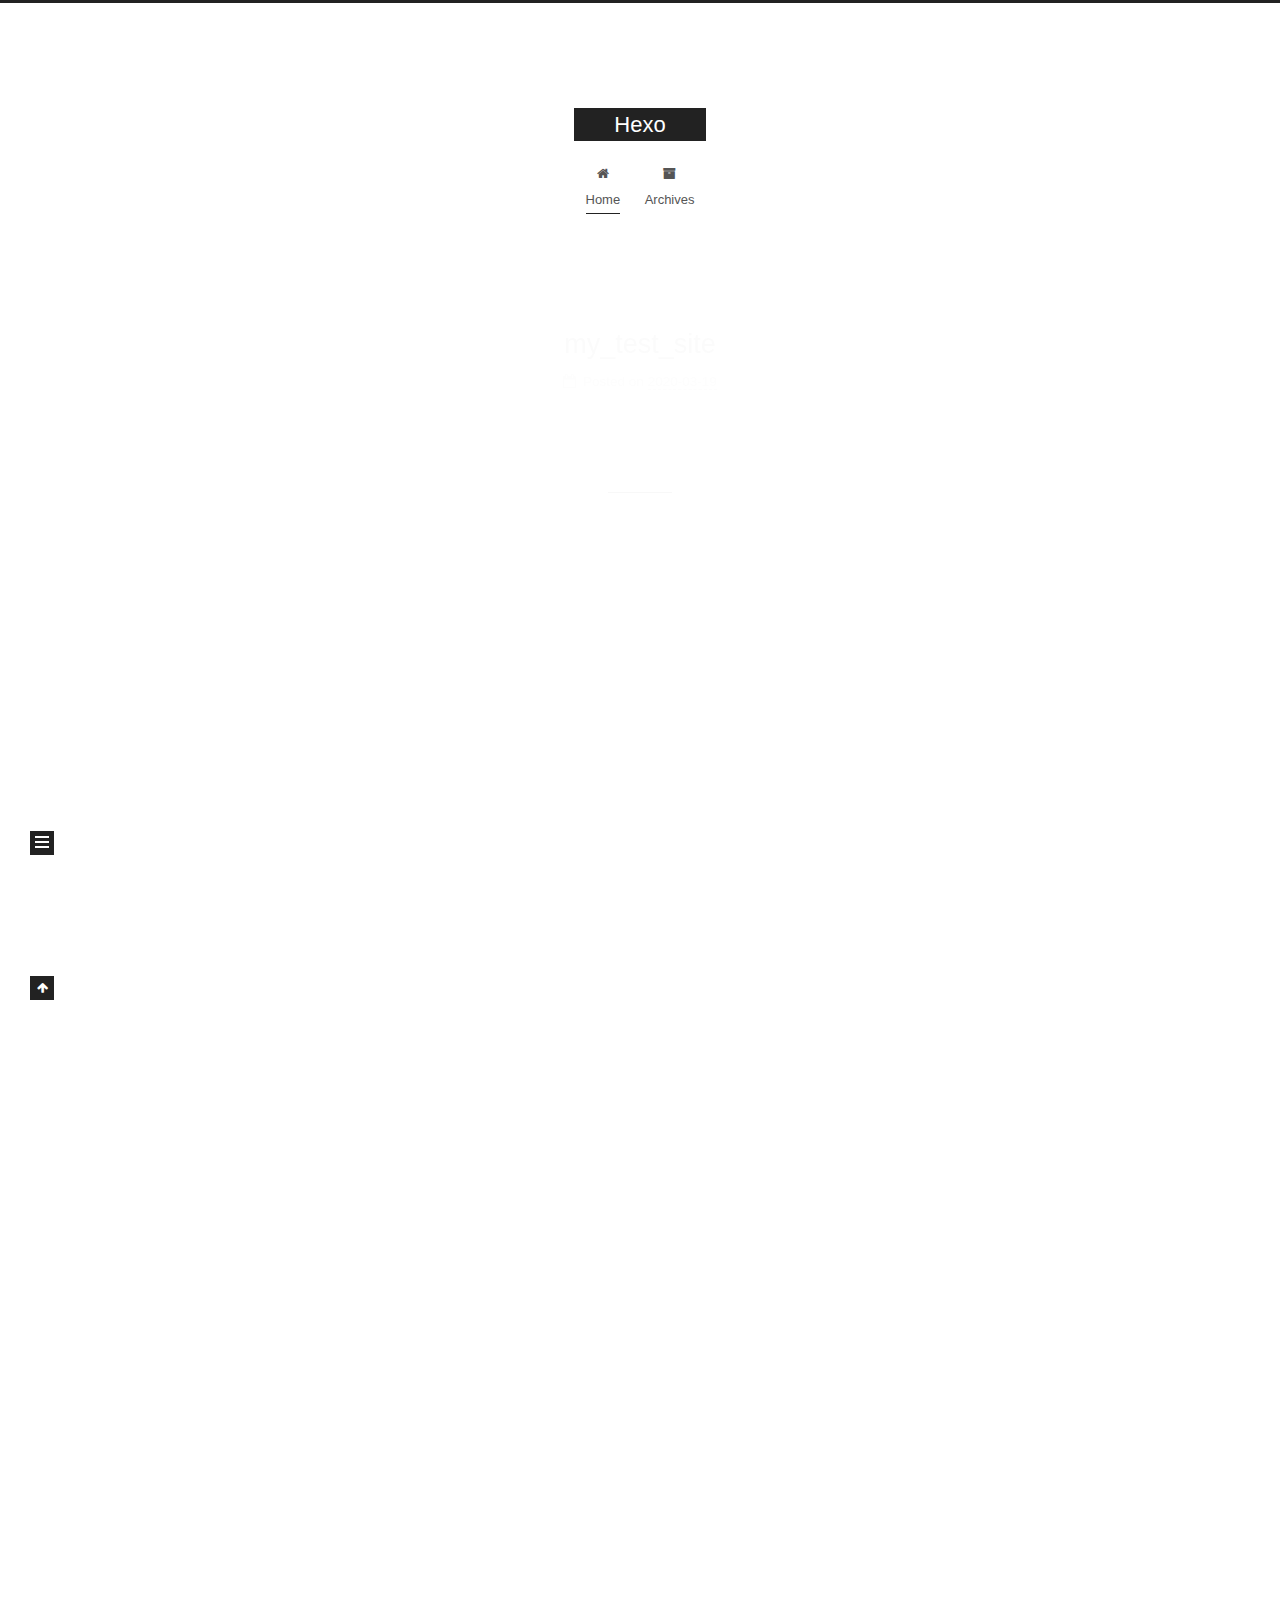
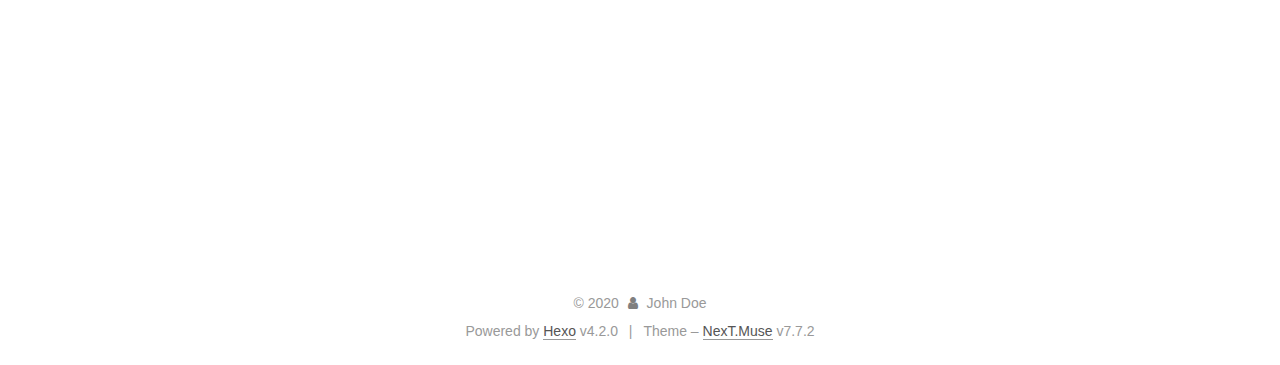
==== commit bac46d00: "Site updated: 2020-03-20 10:01:10" ====
--- a/index.html
+++ b/index.html
@@ -1,17 +1,26 @@
-
- <!DOCTYPE HTML>
+<!DOCTYPE html>
 <html lang="en">
 <head>
   <meta charset="UTF-8">
-  
-    <title>Hexo</title>
-    <meta name="viewport" content="width=device-width, initial-scale=1,user-scalable=no">
-    
-    <meta name="author" content="John Doe">
-    
-
-    
-    <meta property="og:type" content="website">
+<meta name="viewport" content="width=device-width, initial-scale=1, maximum-scale=2">
+<meta name="theme-color" content="#222">
+<meta name="generator" content="Hexo 4.2.0">
+  <link rel="apple-touch-icon" sizes="180x180" href="/images/apple-touch-icon-next.png">
+  <link rel="icon" type="image/png" sizes="32x32" href="/images/favicon-32x32-next.png">
+  <link rel="icon" type="image/png" sizes="16x16" href="/images/favicon-16x16-next.png">
+  <link rel="mask-icon" href="/images/logo.svg" color="#222">
+
+<link rel="stylesheet" href="/css/main.css">
+
+
+<link rel="stylesheet" href="/lib/font-awesome/css/font-awesome.min.css">
+
+<script id="hexo-configurations">
+    var NexT = window.NexT || {};
+    var CONFIG = {"hostname":"yoursite.com","root":"/","scheme":"Muse","version":"7.7.2","exturl":false,"sidebar":{"position":"left","display":"post","padding":18,"offset":12,"onmobile":false},"copycode":{"enable":false,"show_result":false,"style":null},"back2top":{"enable":true,"sidebar":false,"scrollpercent":false},"bookmark":{"enable":false,"color":"#222","save":"auto"},"fancybox":false,"mediumzoom":false,"lazyload":false,"pangu":false,"comments":{"style":"tabs","active":null,"storage":true,"lazyload":false,"nav":null},"algolia":{"hits":{"per_page":10},"labels":{"input_placeholder":"Search for Posts","hits_empty":"We didn't find any results for the search: ${query}","hits_stats":"${hits} results found in ${time} ms"}},"localsearch":{"enable":false,"trigger":"auto","top_n_per_article":1,"unescape":false,"preload":false},"motion":{"enable":true,"async":false,"transition":{"post_block":"fadeIn","post_header":"slideDownIn","post_body":"slideDownIn","coll_header":"slideLeftIn","sidebar":"slideUpIn"}}};
+  </script>
+
+  <meta property="og:type" content="website">
 <meta property="og:title" content="Hexo">
 <meta property="og:url" content="http://yoursite.com/index.html">
 <meta property="og:site_name" content="Hexo">
@@ -19,182 +28,276 @@
 <meta property="article:author" content="John Doe">
 <meta name="twitter:card" content="summary">
 
-    
-    <link rel="alternative" href="/atom.xml" title="Hexo" type="application/atom+xml">
-    
-    
-    <link rel="icon" href="/img/favicon.ico">
-    
-    
-    <link rel="apple-touch-icon" href="/img/jacman.jpg">
-    <link rel="apple-touch-icon-precomposed" href="/img/jacman.jpg">
-    
-    
-<link rel="stylesheet" href="/css/style.css">
-<link rel="stylesheet" href="/%02.css">
-<link rel="stylesheet" href="/.css">
-
-<meta name="generator" content="Hexo 4.2.0"></head>
-
-  <body>
-    <header>
-      
-<div>
-		
-			<div id="imglogo">
-				<a href="/"><img src="/img/logo.png" alt="Hexo" title="Hexo"/></a>
-			</div>
-			
-			<div id="textlogo">
-				<h1 class="site-name"><a href="/" title="Hexo">Hexo</a></h1>
-				<h2 class="blog-motto"></h2>
-			</div>
-			<div class="navbar"><a class="navbutton navmobile" href="#" title="Menu">
-			</a></div>
-			<nav class="animated">
-				<ul>
-					<ul>
-					 
-						<li><a href="/">Home</a></li>
-					
-						<li><a href="/archives">Archives</a></li>
-					
-						<li><a href="/about">About</a></li>
-					
-					<li>
- 					
-					<form class="search" action="//google.com/search" method="get" accept-charset="utf-8">
-						<label>Search</label>
-						<input type="search" id="search" name="q" autocomplete="off" maxlength="20" placeholder="Search" />
-						<input type="hidden" name="q" value="site:yoursite.com">
-					</form>
-					
-					</li>
-				</ul>
-			</nav>			
+<link rel="canonical" href="http://yoursite.com/">
+
+
+<script id="page-configurations">
+  // https://hexo.io/docs/variables.html
+  CONFIG.page = {
+    sidebar: "",
+    isHome : true,
+    isPost : false,
+    lang   : 'en'
+  };
+</script>
+
+  <title>Hexo</title>
+  
+
+
+
+
+
+
+  <noscript>
+  <style>
+  .use-motion .brand,
+  .use-motion .menu-item,
+  .sidebar-inner,
+  .use-motion .post-block,
+  .use-motion .pagination,
+  .use-motion .comments,
+  .use-motion .post-header,
+  .use-motion .post-body,
+  .use-motion .collection-header { opacity: initial; }
+
+  .use-motion .site-title,
+  .use-motion .site-subtitle {
+    opacity: initial;
+    top: initial;
+  }
+
+  .use-motion .logo-line-before i { left: initial; }
+  .use-motion .logo-line-after i { right: initial; }
+  </style>
+</noscript>
+
+</head>
+
+<body itemscope itemtype="http://schema.org/WebPage">
+  <div class="container use-motion">
+    <div class="headband"></div>
+
+    <header class="header" itemscope itemtype="http://schema.org/WPHeader">
+      <div class="header-inner"><div class="site-brand-container">
+  <div class="site-nav-toggle">
+    <div class="toggle" aria-label="Toggle navigation bar">
+      <span class="toggle-line toggle-line-first"></span>
+      <span class="toggle-line toggle-line-middle"></span>
+      <span class="toggle-line toggle-line-last"></span>
+    </div>
+  </div>
+
+  <div class="site-meta">
+
+    <div>
+      <a href="/" class="brand" rel="start">
+        <span class="logo-line-before"><i></i></span>
+        <span class="site-title">Hexo</span>
+        <span class="logo-line-after"><i></i></span>
+      </a>
+    </div>
+  </div>
+
+  <div class="site-nav-right">
+    <div class="toggle popup-trigger">
+    </div>
+  </div>
+</div>
+
+
+<nav class="site-nav">
+  
+  <ul id="menu" class="menu">
+        <li class="menu-item menu-item-home">
+
+    <a href="/" rel="section"><i class="fa fa-fw fa-home"></i>Home</a>
+
+  </li>
+        <li class="menu-item menu-item-archives">
+
+    <a href="/archives/" rel="section"><i class="fa fa-fw fa-archive"></i>Archives</a>
+
+  </li>
+  </ul>
+
+</nav>
 </div>
     </header>
-    <div id="container">
-      <div id="main">
-
-   
-    
-    <article class="post-expand post" itemprop="articleBody"> 
-        <header class="article-info clearfix">
-  <h1 itemprop="name">
-    
-      <a href="/2020/03/19/my-test-site/" title="my_test_site" itemprop="url">my_test_site</a>
-  </h1>
-  <p class="article-author">By
-       
-		<a href="/about" title="John Doe" target="_blank" itemprop="author">John Doe</a>
-		
-  <p class="article-time">
-    <time datetime="2020-03-19T07:02:06.000Z" itemprop="datePublished"> Published 2020-03-19</time>
-    
-  </p>
-</header>
-    <div class="article-content">
-        
-        
-        
-        
-        <p class="article-more-link">
-          
-       </p>
-    </div>
-    <footer class="article-footer clearfix">
-<div class="article-catetags">
-
-
-</div>
-
-
-
-
-<div class="comments-count">
-	
-</div>
-
-</footer>
-
-
-    </article>
-
-
-
-
-
-
-   
-    
-    <article class="post-expand post" itemprop="articleBody"> 
-        <header class="article-info clearfix">
-  <h1 itemprop="name">
-    
-      <a href="/2020/03/19/test-my-site/" title="test_my_site" itemprop="url">test_my_site</a>
-  </h1>
-  <p class="article-author">By
-       
-		<a href="/about" title="John Doe" target="_blank" itemprop="author">John Doe</a>
-		
-  <p class="article-time">
-    <time datetime="2020-03-19T06:35:26.000Z" itemprop="datePublished"> Published 2020-03-19</time>
-    
-  </p>
-</header>
-    <div class="article-content">
-        
-        
-        
-        
-        <p class="article-more-link">
-          
-       </p>
-    </div>
-    <footer class="article-footer clearfix">
-<div class="article-catetags">
-
-
-</div>
-
-
-
-
-<div class="comments-count">
-	
-</div>
-
-</footer>
-
-
-    </article>
-
-
-
-
-
-
-   
-    
-    <article class="post-expand post" itemprop="articleBody"> 
-        <header class="article-info clearfix">
-  <h1 itemprop="name">
-    
-      <a href="/2020/03/19/hello-world/" title="Hello World" itemprop="url">Hello World</a>
-  </h1>
-  <p class="article-author">By
-       
-		<a href="/about" title="John Doe" target="_blank" itemprop="author">John Doe</a>
-		
-  <p class="article-time">
-    <time datetime="2020-03-19T06:23:05.745Z" itemprop="datePublished"> Published 2020-03-19</time>
-    
-  </p>
-</header>
-    <div class="article-content">
-        
-        <p>Welcome to <a href="https://hexo.io/" target="_blank" rel="noopener">Hexo</a>! This is your very first post. Check <a href="https://hexo.io/docs/" target="_blank" rel="noopener">documentation</a> for more info. If you get any problems when using Hexo, you can find the answer in <a href="https://hexo.io/docs/troubleshooting.html" target="_blank" rel="noopener">troubleshooting</a> or you can ask me on <a href="https://github.com/hexojs/hexo/issues" target="_blank" rel="noopener">GitHub</a>.</p>
+
+    
+  <div class="back-to-top">
+    <i class="fa fa-arrow-up"></i>
+    <span>0%</span>
+  </div>
+
+
+    <main class="main">
+      <div class="main-inner">
+        <div class="content-wrap">
+          
+
+          <div class="content">
+            
+
+  <div class="posts-expand">
+        
+  
+  
+  <article itemscope itemtype="http://schema.org/Article" class="post-block home" lang="en">
+    <link itemprop="mainEntityOfPage" href="http://yoursite.com/2020/03/19/my-test-site/">
+
+    <span hidden itemprop="author" itemscope itemtype="http://schema.org/Person">
+      <meta itemprop="image" content="/images/avatar.gif">
+      <meta itemprop="name" content="John Doe">
+      <meta itemprop="description" content="">
+    </span>
+
+    <span hidden itemprop="publisher" itemscope itemtype="http://schema.org/Organization">
+      <meta itemprop="name" content="Hexo">
+    </span>
+      <header class="post-header">
+        <h1 class="post-title" itemprop="name headline">
+          
+            <a href="/2020/03/19/my-test-site/" class="post-title-link" itemprop="url">my_test_site</a>
+        </h1>
+
+        <div class="post-meta">
+            <span class="post-meta-item">
+              <span class="post-meta-item-icon">
+                <i class="fa fa-calendar-o"></i>
+              </span>
+              <span class="post-meta-item-text">Posted on</span>
+
+              <time title="Created: 2020-03-19 15:02:06" itemprop="dateCreated datePublished" datetime="2020-03-19T15:02:06+08:00">2020-03-19</time>
+            </span>
+
+          
+
+        </div>
+      </header>
+
+    
+    
+    
+    <div class="post-body" itemprop="articleBody">
+
+      
+          
+      
+    </div>
+
+    
+    
+    
+      <footer class="post-footer">
+        <div class="post-eof"></div>
+      </footer>
+  </article>
+  
+  
+  
+
+        
+  
+  
+  <article itemscope itemtype="http://schema.org/Article" class="post-block home" lang="en">
+    <link itemprop="mainEntityOfPage" href="http://yoursite.com/2020/03/19/test-my-site/">
+
+    <span hidden itemprop="author" itemscope itemtype="http://schema.org/Person">
+      <meta itemprop="image" content="/images/avatar.gif">
+      <meta itemprop="name" content="John Doe">
+      <meta itemprop="description" content="">
+    </span>
+
+    <span hidden itemprop="publisher" itemscope itemtype="http://schema.org/Organization">
+      <meta itemprop="name" content="Hexo">
+    </span>
+      <header class="post-header">
+        <h1 class="post-title" itemprop="name headline">
+          
+            <a href="/2020/03/19/test-my-site/" class="post-title-link" itemprop="url">test_my_site</a>
+        </h1>
+
+        <div class="post-meta">
+            <span class="post-meta-item">
+              <span class="post-meta-item-icon">
+                <i class="fa fa-calendar-o"></i>
+              </span>
+              <span class="post-meta-item-text">Posted on</span>
+
+              <time title="Created: 2020-03-19 14:35:26" itemprop="dateCreated datePublished" datetime="2020-03-19T14:35:26+08:00">2020-03-19</time>
+            </span>
+
+          
+
+        </div>
+      </header>
+
+    
+    
+    
+    <div class="post-body" itemprop="articleBody">
+
+      
+          
+      
+    </div>
+
+    
+    
+    
+      <footer class="post-footer">
+        <div class="post-eof"></div>
+      </footer>
+  </article>
+  
+  
+  
+
+        
+  
+  
+  <article itemscope itemtype="http://schema.org/Article" class="post-block home" lang="en">
+    <link itemprop="mainEntityOfPage" href="http://yoursite.com/2020/03/19/hello-world/">
+
+    <span hidden itemprop="author" itemscope itemtype="http://schema.org/Person">
+      <meta itemprop="image" content="/images/avatar.gif">
+      <meta itemprop="name" content="John Doe">
+      <meta itemprop="description" content="">
+    </span>
+
+    <span hidden itemprop="publisher" itemscope itemtype="http://schema.org/Organization">
+      <meta itemprop="name" content="Hexo">
+    </span>
+      <header class="post-header">
+        <h1 class="post-title" itemprop="name headline">
+          
+            <a href="/2020/03/19/hello-world/" class="post-title-link" itemprop="url">Hello World</a>
+        </h1>
+
+        <div class="post-meta">
+            <span class="post-meta-item">
+              <span class="post-meta-item-icon">
+                <i class="fa fa-calendar-o"></i>
+              </span>
+              <span class="post-meta-item-text">Posted on</span>
+
+              <time title="Created: 2020-03-19 14:23:05" itemprop="dateCreated datePublished" datetime="2020-03-19T14:23:05+08:00">2020-03-19</time>
+            </span>
+
+          
+
+        </div>
+      </header>
+
+    
+    
+    
+    <div class="post-body" itemprop="articleBody">
+
+      
+          <p>Welcome to <a href="https://hexo.io/" target="_blank" rel="noopener">Hexo</a>! This is your very first post. Check <a href="https://hexo.io/docs/" target="_blank" rel="noopener">documentation</a> for more info. If you get any problems when using Hexo, you can find the answer in <a href="https://hexo.io/docs/troubleshooting.html" target="_blank" rel="noopener">troubleshooting</a> or you can ask me on <a href="https://github.com/hexojs/hexo/issues" target="_blank" rel="noopener">GitHub</a>.</p>
 <h2 id="Quick-Start"><a href="#Quick-Start" class="headerlink" title="Quick Start"></a>Quick Start</h2><h3 id="Create-a-new-post"><a href="#Create-a-new-post" class="headerlink" title="Create a new post"></a>Create a new post</h3><figure class="highlight bash"><table><tr><td class="gutter"><pre><span class="line">1</span><br></pre></td><td class="code"><pre><span class="line">$ hexo new <span class="string">"My New Post"</span></span><br></pre></td></tr></table></figure>
 
 <p>More info: <a href="https://hexo.io/docs/writing.html" target="_blank" rel="noopener">Writing</a></p>
@@ -208,244 +311,177 @@
 
 <p>More info: <a href="https://hexo.io/docs/one-command-deployment.html" target="_blank" rel="noopener">Deployment</a></p>
 
-        
-        
-        <p class="article-more-link">
-          
-       </p>
-    </div>
-    <footer class="article-footer clearfix">
-<div class="article-catetags">
-
-
-</div>
-
-
-
-
-<div class="comments-count">
-	
-</div>
-
-</footer>
-
-
-    </article>
-
-
-
-
-
-
-
-</div>
-      <div class="openaside"><a class="navbutton" href="#" title="Show Sidebar"></a></div>
-
-<div id="asidepart">
-<div class="closeaside"><a class="closebutton" href="#" title="Hide Sidebar"></a></div>
-<aside class="clearfix">
-
-  
-
-
-  
-
-  
-
-  <div class="linkslist">
-  <p class="asidetitle">Links</p>
-    <ul>
-        
-          <li>
-            
-            	<a href="https://coderq.com" target="_blank" title="一个面向程序员交流分享的新一代社区">码农圈</a>
-            
-          </li>
-        
-          <li>
-            
-            	<a href="http://wuchong.me" target="_blank" title="Jark&#39;s Blog">Jark&#39;s Blog</a>
-            
-          </li>
-        
-    </ul>
-</div>
-
-  
-
-
-  <div class="rsspart">
-	<a href="/atom.xml" target="_blank" title="rss">RSS</a>
-</div>
-
-  <div class="weiboshow">
-  <p class="asidetitle">Weibo</p>
-    <iframe width="100%" height="119" class="share_self"  frameborder="0" scrolling="no" src="http://widget.weibo.com/weiboshow/index.php?language=&width=0&height=119&fansRow=2&ptype=1&speed=0&skin=9&isTitle=1&noborder=1&isWeibo=0&isFans=0&uid=&verifier=b3593ceb&dpc=1"></iframe>
-</div>
-
-
-</aside>
-</div>
-    </div>
-    <footer><div id="footer" >
-	
-	<div class="line">
-		<span></span>
-		<div class="author"></div>
-	</div>
-	
-	
-	<section class="info">
-		<p> Hello ,I&#39;m Larry Page in Google. <br/>
-			This is my blog,believe it or not.</p>
-	</section>
-	 
-	<div class="social-font" class="clearfix">
-		
-		<a href="http://weibo.com/2176287895" target="_blank" class="icon-weibo" title="微博"></a>
-		
-		
-		
-		
-		
-		
-		
-		
-		
-		
-	</div>
-			
-		
-
-		<p class="copyright">
-		Powered by <a href="http://hexo.io" target="_blank" title="hexo">hexo</a> and Theme by <a href="https://github.com/wuchong/jacman" target="_blank" title="Jacman">Jacman</a> © 2020 
-		
-		<a href="/about" target="_blank" title="John Doe">John Doe</a>
-		
-		
-		</p>
-</div>
-</footer>
-    <script src="/js/jquery-2.0.3.min.js"></script>
-<script src="/js/jquery.imagesloaded.min.js"></script>
-<script src="/js/gallery.js"></script>
-<script src="/js/jquery.qrcode-0.12.0.min.js"></script>
-
-<script type="text/javascript">
-$(document).ready(function(){ 
-  $('.navbar').click(function(){
-    $('header nav').toggleClass('shownav');
-  });
-  var myWidth = 0;
-  function getSize(){
-    if( typeof( window.innerWidth ) == 'number' ) {
-      myWidth = window.innerWidth;
-    } else if( document.documentElement && document.documentElement.clientWidth) {
-      myWidth = document.documentElement.clientWidth;
-    };
-  };
-  var m = $('#main'),
-      a = $('#asidepart'),
-      c = $('.closeaside'),
-      o = $('.openaside');
-  c.click(function(){
-    a.addClass('fadeOut').css('display', 'none');
-    o.css('display', 'block').addClass('fadeIn');
-    m.addClass('moveMain');
-  });
-  o.click(function(){
-    o.css('display', 'none').removeClass('beforeFadeIn');
-    a.css('display', 'block').removeClass('fadeOut').addClass('fadeIn');      
-    m.removeClass('moveMain');
-  });
-  $(window).scroll(function(){
-    o.css("top",Math.max(80,260-$(this).scrollTop()));
-  });
-  
-  $(window).resize(function(){
-    getSize(); 
-    if (myWidth >= 1024) {
-      $('header nav').removeClass('shownav');
-    }else{
-      m.removeClass('moveMain');
-      a.css('display', 'block').removeClass('fadeOut');
-      o.css('display', 'none');
-        
+      
+    </div>
+
+    
+    
+    
+      <footer class="post-footer">
+        <div class="post-eof"></div>
+      </footer>
+  </article>
+  
+  
+  
+
+  </div>
+
+  
+
+
+
+          </div>
+          
+
+<script>
+  window.addEventListener('tabs:register', () => {
+    let { activeClass } = CONFIG.comments;
+    if (CONFIG.comments.storage) {
+      activeClass = localStorage.getItem('comments_active') || activeClass;
+    }
+    if (activeClass) {
+      let activeTab = document.querySelector(`a[href="#comment-${activeClass}"]`);
+      if (activeTab) {
+        activeTab.click();
+      }
     }
   });
-});
+  if (CONFIG.comments.storage) {
+    window.addEventListener('tabs:click', event => {
+      if (!event.target.matches('.tabs-comment .tab-content .tab-pane')) return;
+      let commentClass = event.target.classList[1];
+      localStorage.setItem('comments_active', commentClass);
+    });
+  }
 </script>
 
-
-
-
-
-
-
-
-
-
-
-
-<link rel="stylesheet" href="/fancybox/jquery.fancybox.css" media="screen" type="text/css">
-<script src="/fancybox/jquery.fancybox.pack.js"></script>
-<script type="text/javascript">
-$(document).ready(function(){ 
-  $('.article-content').each(function(i){
-    $(this).find('img').each(function(){
-      if ($(this).parent().hasClass('fancybox')) return;
-      var alt = this.alt;
-      if (alt) $(this).after('<span class="caption">' + alt + '</span>');
-      $(this).wrap('<a href="' + this.src + '" title="' + alt + '" class="fancybox"></a>');
-    });
-    $(this).find('.fancybox').each(function(){
-      $(this).attr('rel', 'article' + i);
-    });
-  });
-  if($.fancybox){
-    $('.fancybox').fancybox();
-  }
-}); 
-</script>
-
-
-
-<!-- Analytics Begin -->
-
-
-
-<script>
-var _hmt = _hmt || [];
-(function() {
-  var hm = document.createElement("script");
-  hm.src = "//hm.baidu.com/hm.js?e6d1f421bbc9962127a50488f9ed37d1";
-  var s = document.getElementsByTagName("script")[0]; 
-  s.parentNode.insertBefore(hm, s);
-})();
-</script>
-
-
-
-<!-- Analytics End -->
-
-<!-- Totop Begin -->
-
-	<div id="totop">
-	<a title="Back to Top"><img src="/img/scrollup.png"/></a>
-	</div>
-	<script src="/js/totop.js"></script>
-
-<!-- Totop End -->
-
-<!-- MathJax Begin -->
-<!-- mathjax config similar to math.stackexchange -->
-
-
-<!-- MathJax End -->
-
-<!-- Tiny_search Begin -->
-
-<!-- Tiny_search End -->
-
-  </body>
- </html>
+        </div>
+          
+  
+  <div class="toggle sidebar-toggle">
+    <span class="toggle-line toggle-line-first"></span>
+    <span class="toggle-line toggle-line-middle"></span>
+    <span class="toggle-line toggle-line-last"></span>
+  </div>
+
+  <aside class="sidebar">
+    <div class="sidebar-inner">
+
+      <ul class="sidebar-nav motion-element">
+        <li class="sidebar-nav-toc">
+          Table of Contents
+        </li>
+        <li class="sidebar-nav-overview">
+          Overview
+        </li>
+      </ul>
+
+      <!--noindex-->
+      <div class="post-toc-wrap sidebar-panel">
+      </div>
+      <!--/noindex-->
+
+      <div class="site-overview-wrap sidebar-panel">
+        <div class="site-author motion-element" itemprop="author" itemscope itemtype="http://schema.org/Person">
+  <p class="site-author-name" itemprop="name">John Doe</p>
+  <div class="site-description" itemprop="description"></div>
+</div>
+<div class="site-state-wrap motion-element">
+  <nav class="site-state">
+      <div class="site-state-item site-state-posts">
+          <a href="/archives/">
+        
+          <span class="site-state-item-count">3</span>
+          <span class="site-state-item-name">posts</span>
+        </a>
+      </div>
+  </nav>
+</div>
+
+
+
+      </div>
+
+    </div>
+  </aside>
+  <div id="sidebar-dimmer"></div>
+
+
+      </div>
+    </main>
+
+    <footer class="footer">
+      <div class="footer-inner">
+        
+
+        
+
+<div class="copyright">
+  
+  &copy; 
+  <span itemprop="copyrightYear">2020</span>
+  <span class="with-love">
+    <i class="fa fa-user"></i>
+  </span>
+  <span class="author" itemprop="copyrightHolder">John Doe</span>
+</div>
+  <div class="powered-by">Powered by <a href="https://hexo.io/" class="theme-link" rel="noopener" target="_blank">Hexo</a> v4.2.0
+  </div>
+  <span class="post-meta-divider">|</span>
+  <div class="theme-info">Theme – <a href="https://muse.theme-next.org/" class="theme-link" rel="noopener" target="_blank">NexT.Muse</a> v7.7.2
+  </div>
+
+        
+
+
+
+
+
+
+
+
+      </div>
+    </footer>
+  </div>
+
+  
+  <script src="/lib/anime.min.js"></script>
+  <script src="/lib/velocity/velocity.min.js"></script>
+  <script src="/lib/velocity/velocity.ui.min.js"></script>
+
+<script src="/js/utils.js"></script>
+
+<script src="/js/motion.js"></script>
+
+
+<script src="/js/schemes/muse.js"></script>
+
+
+<script src="/js/next-boot.js"></script>
+
+
+
+
+  
+
+
+
+
+
+
+
+
+
+
+
+
+
+
+
+  
+
+  
+
+</body>
+</html>
--- a/css/main.css
+++ b/css/main.css
@@ -0,0 +1,2298 @@
+:root {
+  --body-bg-color: #fff;
+  --content-bg-color: #fff;
+  --card-bg-color: #f5f5f5;
+  --text-color: #555;
+  --link-color: #555;
+  --link-hover-color: #222;
+  --brand-color: #fff;
+  --brand-hover-color: #fff;
+  --table-row-odd-bg-color: #f9f9f9;
+  --table-row-hover-bg-color: #f5f5f5;
+  --menu-item-bg-color: #f5f5f5;
+  --btn-default-bg: #222;
+  --btn-default-color: #fff;
+  --btn-default-border-color: #222;
+  --btn-default-hover-bg: #fff;
+  --btn-default-hover-color: #222;
+  --btn-default-hover-border-color: #222;
+}
+html {
+  line-height: 1.15; /* 1 */
+  -webkit-text-size-adjust: 100%; /* 2 */
+}
+body {
+  margin: 0;
+}
+main {
+  display: block;
+}
+h1 {
+  font-size: 2em;
+  margin: 0.67em 0;
+}
+hr {
+  box-sizing: content-box; /* 1 */
+  height: 0; /* 1 */
+  overflow: visible; /* 2 */
+}
+pre {
+  font-family: monospace, monospace; /* 1 */
+  font-size: 1em; /* 2 */
+}
+a {
+  background: transparent;
+}
+abbr[title] {
+  border-bottom: none; /* 1 */
+  text-decoration: underline; /* 2 */
+  text-decoration: underline dotted; /* 2 */
+}
+b,
+strong {
+  font-weight: bolder;
+}
+code,
+kbd,
+samp {
+  font-family: monospace, monospace; /* 1 */
+  font-size: 1em; /* 2 */
+}
+small {
+  font-size: 80%;
+}
+sub,
+sup {
+  font-size: 75%;
+  line-height: 0;
+  position: relative;
+  vertical-align: baseline;
+}
+sub {
+  bottom: -0.25em;
+}
+sup {
+  top: -0.5em;
+}
+img {
+  border-style: none;
+}
+button,
+input,
+optgroup,
+select,
+textarea {
+  font-family: inherit; /* 1 */
+  font-size: 100%; /* 1 */
+  line-height: 1.15; /* 1 */
+  margin: 0; /* 2 */
+}
+button,
+input {
+/* 1 */
+  overflow: visible;
+}
+button,
+select {
+/* 1 */
+  text-transform: none;
+}
+button,
+[type='button'],
+[type='reset'],
+[type='submit'] {
+  -webkit-appearance: button;
+}
+button::-moz-focus-inner,
+[type='button']::-moz-focus-inner,
+[type='reset']::-moz-focus-inner,
+[type='submit']::-moz-focus-inner {
+  border-style: none;
+  padding: 0;
+}
+button:-moz-focusring,
+[type='button']:-moz-focusring,
+[type='reset']:-moz-focusring,
+[type='submit']:-moz-focusring {
+  outline: 1px dotted ButtonText;
+}
+fieldset {
+  padding: 0.35em 0.75em 0.625em;
+}
+legend {
+  box-sizing: border-box; /* 1 */
+  color: inherit; /* 2 */
+  display: table; /* 1 */
+  max-width: 100%; /* 1 */
+  padding: 0; /* 3 */
+  white-space: normal; /* 1 */
+}
+progress {
+  vertical-align: baseline;
+}
+textarea {
+  overflow: auto;
+}
+[type='checkbox'],
+[type='radio'] {
+  box-sizing: border-box; /* 1 */
+  padding: 0; /* 2 */
+}
+[type='number']::-webkit-inner-spin-button,
+[type='number']::-webkit-outer-spin-button {
+  height: auto;
+}
+[type='search'] {
+  outline-offset: -2px; /* 2 */
+  -webkit-appearance: textfield; /* 1 */
+}
+[type='search']::-webkit-search-decoration {
+  -webkit-appearance: none;
+}
+::-webkit-file-upload-button {
+  font: inherit; /* 2 */
+  -webkit-appearance: button; /* 1 */
+}
+details {
+  display: block;
+}
+summary {
+  display: list-item;
+}
+template {
+  display: none;
+}
+[hidden] {
+  display: none;
+}
+::selection {
+  background: #262a30;
+  color: #fff;
+}
+html,
+body {
+  height: 100%;
+}
+body {
+  background: var(--body-bg-color);
+  color: var(--text-color);
+  font-family: 'Lato', "PingFang SC", "Microsoft YaHei", sans-serif;
+  font-size: 1em;
+  line-height: 2;
+}
+@media (max-width: 991px) {
+  body {
+    padding-left: 0 !important;
+    padding-right: 0 !important;
+  }
+}
+h1,
+h2,
+h3,
+h4,
+h5,
+h6 {
+  font-family: 'Lato', "PingFang SC", "Microsoft YaHei", sans-serif;
+  font-weight: bold;
+  line-height: 1.5;
+  margin: 20px 0 15px;
+}
+h1 {
+  font-size: 1.5em;
+}
+h2 {
+  font-size: 1.375em;
+}
+h3 {
+  font-size: 1.25em;
+}
+h4 {
+  font-size: 1.125em;
+}
+h5 {
+  font-size: 1em;
+}
+h6 {
+  font-size: 0.875em;
+}
+p {
+  margin: 0 0 20px 0;
+}
+a,
+span.exturl {
+  border-bottom: 1px solid #999;
+  color: var(--link-color);
+  outline: 0;
+  text-decoration: none;
+  overflow-wrap: break-word;
+  word-wrap: break-word;
+  cursor: pointer;
+}
+a:hover,
+span.exturl:hover {
+  border-bottom-color: var(--link-hover-color);
+  color: var(--link-hover-color);
+}
+iframe,
+img,
+video {
+  display: block;
+  margin-left: auto;
+  margin-right: auto;
+  max-width: 100%;
+}
+hr {
+  background-image: repeating-linear-gradient(-45deg, #ddd, #ddd 4px, transparent 4px, transparent 8px);
+  border: 0;
+  height: 3px;
+  margin: 40px 0;
+}
+blockquote {
+  border-left: 4px solid #ddd;
+  color: #666;
+  margin: 0;
+  padding: 0 15px;
+}
+blockquote cite::before {
+  content: '-';
+  padding: 0 5px;
+}
+dt {
+  font-weight: bold;
+}
+dd {
+  margin: 0;
+  padding: 0;
+}
+kbd {
+  background-color: #f5f5f5;
+  background-image: linear-gradient(#eee, #fff, #eee);
+  border: 1px solid #ccc;
+  border-radius: 0.2em;
+  box-shadow: 0.1em 0.1em 0.2em rgba(0,0,0,0.1);
+  color: #555;
+  font-family: inherit;
+  padding: 0.1em 0.3em;
+  white-space: nowrap;
+}
+.table-container {
+  overflow: auto;
+}
+table {
+  border-collapse: collapse;
+  border-spacing: 0;
+  font-size: 0.875em;
+  margin: 0 0 20px 0;
+  width: 100%;
+}
+tbody tr:nth-of-type(odd) {
+  background: var(--table-row-odd-bg-color);
+}
+tbody tr:hover {
+  background: var(--table-row-hover-bg-color);
+}
+caption,
+th,
+td {
+  font-weight: normal;
+  padding: 8px;
+  text-align: left;
+  vertical-align: middle;
+}
+th,
+td {
+  border: 1px solid #ddd;
+  border-bottom: 3px solid #ddd;
+}
+th {
+  font-weight: 700;
+  padding-bottom: 10px;
+}
+td {
+  border-bottom-width: 1px;
+}
+.btn {
+  background: var(--btn-default-bg);
+  border: 2px solid var(--btn-default-border-color);
+  border-radius: 0;
+  color: var(--btn-default-color);
+  display: inline-block;
+  font-size: 0.875em;
+  line-height: 2;
+  padding: 0 20px;
+  text-decoration: none;
+  transition-property: background-color;
+  transition-delay: 0s;
+  transition-duration: 0.2s;
+  transition-timing-function: ease-in-out;
+}
+.btn:hover {
+  background: var(--btn-default-hover-bg);
+  border-color: var(--btn-default-hover-border-color);
+  color: var(--btn-default-hover-color);
+}
+.btn + .btn {
+  margin: 0 0 8px 8px;
+}
+.btn .fa-fw {
+  text-align: left;
+  width: 1.285714285714286em;
+}
+.toggle {
+  line-height: 0;
+}
+.toggle .toggle-line {
+  background: #fff;
+  display: inline-block;
+  height: 2px;
+  left: 0;
+  position: relative;
+  top: 0;
+  transition: all 0.4s;
+  vertical-align: top;
+  width: 100%;
+}
+.toggle .toggle-line:not(:first-child) {
+  margin-top: 3px;
+}
+.toggle.toggle-arrow .toggle-line-first {
+  left: 50%;
+  top: 2px;
+  transform: rotate(45deg);
+  width: 50%;
+}
+.toggle.toggle-arrow .toggle-line-middle {
+  left: 2px;
+  width: 90%;
+}
+.toggle.toggle-arrow .toggle-line-last {
+  left: 50%;
+  top: -2px;
+  transform: rotate(-45deg);
+  width: 50%;
+}
+.toggle.toggle-close .toggle-line-first {
+  transform: rotate(-45deg);
+  top: 5px;
+}
+.toggle.toggle-close .toggle-line-middle {
+  opacity: 0;
+}
+.toggle.toggle-close .toggle-line-last {
+  transform: rotate(45deg);
+  top: -5px;
+}
+.highlight,
+pre {
+  background: #f7f7f7;
+  color: #4d4d4c;
+  line-height: 1.6;
+  margin: 0 auto 20px;
+}
+pre,
+code {
+  font-family: consolas, Menlo, monospace, "PingFang SC", "Microsoft YaHei";
+}
+code {
+  background: #eee;
+  border-radius: 3px;
+  color: #555;
+  padding: 2px 4px;
+  overflow-wrap: break-word;
+  word-wrap: break-word;
+}
+.highlight *::selection {
+  background: #d6d6d6;
+}
+.highlight pre {
+  border: 0;
+  margin: 0;
+  padding: 10px 0;
+}
+.highlight table {
+  border: 0;
+  margin: 0;
+  width: auto;
+}
+.highlight td {
+  border: 0;
+  padding: 0;
+}
+.highlight figcaption {
+  background: #eff2f3;
+  color: #4d4d4c;
+  display: flex;
+  font-size: 0.875em;
+  justify-content: space-between;
+  line-height: 1.2;
+  padding: 0.5em;
+}
+.highlight figcaption a {
+  color: #4d4d4c;
+}
+.highlight figcaption a:hover {
+  border-bottom-color: #4d4d4c;
+}
+.highlight .gutter {
+  -moz-user-select: none;
+  -ms-user-select: none;
+  -webkit-user-select: none;
+  user-select: none;
+}
+.highlight .gutter pre {
+  background: #eff2f3;
+  color: #869194;
+  padding-left: 10px;
+  padding-right: 10px;
+  text-align: right;
+}
+.highlight .code pre {
+  background: #f7f7f7;
+  padding-left: 10px;
+  width: 100%;
+}
+.gist table {
+  width: auto;
+}
+.gist table td {
+  border: 0;
+}
+pre {
+  overflow: auto;
+  padding: 10px;
+}
+pre code {
+  background: none;
+  color: #4d4d4c;
+  font-size: 0.875em;
+  padding: 0;
+  text-shadow: none;
+}
+pre .deletion {
+  background: #fdd;
+}
+pre .addition {
+  background: #dfd;
+}
+pre .meta {
+  color: #eab700;
+  -moz-user-select: none;
+  -ms-user-select: none;
+  -webkit-user-select: none;
+  user-select: none;
+}
+pre .comment {
+  color: #8e908c;
+}
+pre .variable,
+pre .attribute,
+pre .tag,
+pre .name,
+pre .regexp,
+pre .ruby .constant,
+pre .xml .tag .title,
+pre .xml .pi,
+pre .xml .doctype,
+pre .html .doctype,
+pre .css .id,
+pre .css .class,
+pre .css .pseudo {
+  color: #c82829;
+}
+pre .number,
+pre .preprocessor,
+pre .built_in,
+pre .builtin-name,
+pre .literal,
+pre .params,
+pre .constant,
+pre .command {
+  color: #f5871f;
+}
+pre .ruby .class .title,
+pre .css .rules .attribute,
+pre .string,
+pre .symbol,
+pre .value,
+pre .inheritance,
+pre .header,
+pre .ruby .symbol,
+pre .xml .cdata,
+pre .special,
+pre .formula {
+  color: #718c00;
+}
+pre .title,
+pre .css .hexcolor {
+  color: #3e999f;
+}
+pre .function,
+pre .python .decorator,
+pre .python .title,
+pre .ruby .function .title,
+pre .ruby .title .keyword,
+pre .perl .sub,
+pre .javascript .title,
+pre .coffeescript .title {
+  color: #4271ae;
+}
+pre .keyword,
+pre .javascript .function {
+  color: #8959a8;
+}
+.blockquote-center {
+  border-left: none;
+  margin: 40px 0;
+  padding: 0;
+  position: relative;
+  text-align: center;
+}
+.blockquote-center::before,
+.blockquote-center::after {
+  background-repeat: no-repeat;
+  background-size: 22px 22px;
+  content: ' ';
+  display: block;
+  height: 24px;
+  opacity: 0.2;
+  position: absolute;
+  width: 100%;
+}
+.blockquote-center::before {
+  background-image: url("../images/quote-l.svg");
+  background-position: 0 -6px;
+  border-top: 1px solid #ccc;
+  top: -20px;
+}
+.blockquote-center::after {
+  background-image: url("../images/quote-r.svg");
+  background-position: 100% 8px;
+  border-bottom: 1px solid #ccc;
+  bottom: -20px;
+}
+.blockquote-center p,
+.blockquote-center div {
+  text-align: center;
+}
+.post-body .group-picture img {
+  margin: 0 auto;
+  padding: 0 3px;
+}
+.group-picture-row {
+  margin-bottom: 6px;
+  overflow: hidden;
+}
+.group-picture-column {
+  float: left;
+  margin-bottom: 10px;
+}
+.post-body .label {
+  color: #555;
+  display: inline;
+  padding: 0 2px;
+}
+.post-body .label.default {
+  background: #f0f0f0;
+}
+.post-body .label.primary {
+  background: #efe6f7;
+}
+.post-body .label.info {
+  background: #e5f2f8;
+}
+.post-body .label.success {
+  background: #e7f4e9;
+}
+.post-body .label.warning {
+  background: #fcf6e1;
+}
+.post-body .label.danger {
+  background: #fae8eb;
+}
+.post-body .tabs {
+  margin-bottom: 20px;
+}
+.post-body .tabs,
+.tabs-comment {
+  display: block;
+  padding-top: 10px;
+  position: relative;
+}
+.post-body .tabs ul.nav-tabs,
+.tabs-comment ul.nav-tabs {
+  display: flex;
+  flex-wrap: wrap;
+  margin: 0;
+  margin-bottom: -1px;
+  padding: 0;
+}
+@media (max-width: 413px) {
+  .post-body .tabs ul.nav-tabs,
+  .tabs-comment ul.nav-tabs {
+    display: block;
+    margin-bottom: 5px;
+  }
+}
+.post-body .tabs ul.nav-tabs li.tab,
+.tabs-comment ul.nav-tabs li.tab {
+  border-bottom: 1px solid #ddd;
+  border-left: 1px solid transparent;
+  border-right: 1px solid transparent;
+  border-top: 3px solid transparent;
+  flex-grow: 1;
+  list-style-type: none;
+  border-radius: 0 0 0 0;
+}
+@media (max-width: 413px) {
+  .post-body .tabs ul.nav-tabs li.tab,
+  .tabs-comment ul.nav-tabs li.tab {
+    border-bottom: 1px solid transparent;
+    border-left: 3px solid transparent;
+    border-right: 1px solid transparent;
+    border-top: 1px solid transparent;
+  }
+}
+@media (max-width: 413px) {
+  .post-body .tabs ul.nav-tabs li.tab,
+  .tabs-comment ul.nav-tabs li.tab {
+    border-radius: 0;
+  }
+}
+.post-body .tabs ul.nav-tabs li.tab a,
+.tabs-comment ul.nav-tabs li.tab a {
+  border-bottom: initial;
+  display: block;
+  line-height: 1.8;
+  outline: 0;
+  padding: 0.25em 0.75em;
+  text-align: center;
+  transition-delay: 0s;
+  transition-duration: 0.2s;
+  transition-timing-function: ease-out;
+}
+.post-body .tabs ul.nav-tabs li.tab a i,
+.tabs-comment ul.nav-tabs li.tab a i {
+  width: 1.285714285714286em;
+}
+.post-body .tabs ul.nav-tabs li.tab.active,
+.tabs-comment ul.nav-tabs li.tab.active {
+  border-bottom: 1px solid transparent;
+  border-left: 1px solid #ddd;
+  border-right: 1px solid #ddd;
+  border-top: 3px solid #fc6423;
+}
+@media (max-width: 413px) {
+  .post-body .tabs ul.nav-tabs li.tab.active,
+  .tabs-comment ul.nav-tabs li.tab.active {
+    border-bottom: 1px solid #ddd;
+    border-left: 3px solid #fc6423;
+    border-right: 1px solid #ddd;
+    border-top: 1px solid #ddd;
+  }
+}
+.post-body .tabs ul.nav-tabs li.tab.active a,
+.tabs-comment ul.nav-tabs li.tab.active a {
+  color: var(--link-color);
+  cursor: default;
+}
+.post-body .tabs .tab-content .tab-pane,
+.tabs-comment .tab-content .tab-pane {
+  border: 1px solid #ddd;
+  border-top: 0;
+  padding: 20px 20px 0 20px;
+  border-radius: 0;
+}
+.post-body .tabs .tab-content .tab-pane:not(.active),
+.tabs-comment .tab-content .tab-pane:not(.active) {
+  display: none;
+}
+.post-body .tabs .tab-content .tab-pane.active,
+.tabs-comment .tab-content .tab-pane.active {
+  display: block;
+}
+.post-body .tabs .tab-content .tab-pane.active:nth-of-type(1),
+.tabs-comment .tab-content .tab-pane.active:nth-of-type(1) {
+  border-radius: 0 0 0 0;
+}
+@media (max-width: 413px) {
+  .post-body .tabs .tab-content .tab-pane.active:nth-of-type(1),
+  .tabs-comment .tab-content .tab-pane.active:nth-of-type(1) {
+    border-radius: 0;
+  }
+}
+.post-body .note {
+  border-radius: 3px;
+  margin-bottom: 20px;
+  padding: 1em;
+  position: relative;
+  border: 1px solid #eee;
+  border-left-width: 5px;
+}
+.post-body .note h2,
+.post-body .note h3,
+.post-body .note h4,
+.post-body .note h5,
+.post-body .note h6 {
+  margin-top: 0;
+  border-bottom: initial;
+  margin-bottom: 0;
+  padding-top: 0;
+}
+.post-body .note p:first-child,
+.post-body .note ul:first-child,
+.post-body .note ol:first-child,
+.post-body .note table:first-child,
+.post-body .note pre:first-child,
+.post-body .note blockquote:first-child,
+.post-body .note img:first-child {
+  margin-top: 0;
+}
+.post-body .note p:last-child,
+.post-body .note ul:last-child,
+.post-body .note ol:last-child,
+.post-body .note table:last-child,
+.post-body .note pre:last-child,
+.post-body .note blockquote:last-child,
+.post-body .note img:last-child {
+  margin-bottom: 0;
+}
+.post-body .note.default {
+  border-left-color: #777;
+}
+.post-body .note.default h2,
+.post-body .note.default h3,
+.post-body .note.default h4,
+.post-body .note.default h5,
+.post-body .note.default h6 {
+  color: #777;
+}
+.post-body .note.primary {
+  border-left-color: #6f42c1;
+}
+.post-body .note.primary h2,
+.post-body .note.primary h3,
+.post-body .note.primary h4,
+.post-body .note.primary h5,
+.post-body .note.primary h6 {
+  color: #6f42c1;
+}
+.post-body .note.info {
+  border-left-color: #428bca;
+}
+.post-body .note.info h2,
+.post-body .note.info h3,
+.post-body .note.info h4,
+.post-body .note.info h5,
+.post-body .note.info h6 {
+  color: #428bca;
+}
+.post-body .note.success {
+  border-left-color: #5cb85c;
+}
+.post-body .note.success h2,
+.post-body .note.success h3,
+.post-body .note.success h4,
+.post-body .note.success h5,
+.post-body .note.success h6 {
+  color: #5cb85c;
+}
+.post-body .note.warning {
+  border-left-color: #f0ad4e;
+}
+.post-body .note.warning h2,
+.post-body .note.warning h3,
+.post-body .note.warning h4,
+.post-body .note.warning h5,
+.post-body .note.warning h6 {
+  color: #f0ad4e;
+}
+.post-body .note.danger {
+  border-left-color: #d9534f;
+}
+.post-body .note.danger h2,
+.post-body .note.danger h3,
+.post-body .note.danger h4,
+.post-body .note.danger h5,
+.post-body .note.danger h6 {
+  color: #d9534f;
+}
+.pagination .prev,
+.pagination .next,
+.pagination .page-number,
+.pagination .space {
+  display: inline-block;
+  margin: 0 10px;
+  padding: 0 11px;
+  position: relative;
+  top: -1px;
+}
+@media (max-width: 767px) {
+  .pagination .prev,
+  .pagination .next,
+  .pagination .page-number,
+  .pagination .space {
+    margin: 0 5px;
+  }
+}
+.pagination {
+  border-top: 1px solid #eee;
+  margin: 120px 0 0;
+  text-align: center;
+}
+.pagination .prev,
+.pagination .next,
+.pagination .page-number {
+  border-bottom: 0;
+  border-top: 1px solid #eee;
+  transition-property: border-color;
+  transition-delay: 0s;
+  transition-duration: 0.2s;
+  transition-timing-function: ease-in-out;
+}
+.pagination .prev:hover,
+.pagination .next:hover,
+.pagination .page-number:hover {
+  border-top-color: #222;
+}
+.pagination .space {
+  margin: 0;
+  padding: 0;
+}
+.pagination .prev {
+  margin-left: 0;
+}
+.pagination .next {
+  margin-right: 0;
+}
+.pagination .page-number.current {
+  background: #ccc;
+  border-top-color: #ccc;
+  color: #fff;
+}
+@media (max-width: 767px) {
+  .pagination {
+    border-top: none;
+  }
+  .pagination .prev,
+  .pagination .next,
+  .pagination .page-number {
+    border-bottom: 1px solid #eee;
+    border-top: 0;
+    margin-bottom: 10px;
+    padding: 0 10px;
+  }
+  .pagination .prev:hover,
+  .pagination .next:hover,
+  .pagination .page-number:hover {
+    border-bottom-color: #222;
+  }
+}
+.comments {
+  margin: 60px 20px 0;
+  overflow: hidden;
+}
+.comment-button-group {
+  display: flex;
+  flex-wrap: wrap-reverse;
+  justify-content: center;
+  margin: 1em 0;
+}
+.comment-button-group .comment-button {
+  margin: 0.1em 0.2em;
+}
+.comment-button-group .comment-button.active {
+  background: var(--btn-default-hover-bg);
+  border-color: var(--btn-default-hover-border-color);
+  color: var(--btn-default-hover-color);
+}
+.comment-position {
+  display: none;
+}
+.comment-position.active {
+  display: block;
+}
+.tabs-comment {
+  background: var(--content-bg-color);
+  margin-top: 4em;
+  padding-top: 0;
+}
+.tabs-comment .comments {
+  border: 0;
+  box-shadow: none;
+  margin-top: 0;
+  padding-top: 0;
+}
+.container {
+  min-height: 100%;
+  position: relative;
+}
+.main-inner {
+  margin: 0 auto;
+  width: 700px;
+}
+@media (min-width: 1200px) {
+  .main-inner {
+    width: 800px;
+  }
+}
+@media (min-width: 1600px) {
+  .main-inner {
+    width: 900px;
+  }
+}
+.header {
+  background: transparent;
+}
+.header-inner {
+  margin: 0 auto;
+  width: 700px;
+}
+@media (min-width: 1200px) {
+  .header-inner {
+    width: 800px;
+  }
+}
+@media (min-width: 1600px) {
+  .header-inner {
+    width: 900px;
+  }
+}
+.site-brand-container {
+  display: flex;
+  flex-shrink: 0;
+  padding: 0 10px;
+}
+.headband {
+  background: #222;
+  height: 3px;
+}
+.site-meta {
+  flex-grow: 1;
+  text-align: center;
+}
+@media (max-width: 767px) {
+  .site-meta {
+    text-align: center;
+  }
+}
+.brand {
+  border-bottom: none;
+  color: var(--brand-color);
+  display: inline-block;
+  line-height: 1.375em;
+  padding: 0 40px;
+  position: relative;
+}
+.brand:hover {
+  color: var(--brand-hover-color);
+}
+.site-title {
+  display: inline-block;
+  font-family: 'Lato', "PingFang SC", "Microsoft YaHei", sans-serif;
+  font-size: 1.375em;
+  font-weight: normal;
+  line-height: 1.5;
+  vertical-align: top;
+}
+.site-subtitle {
+  color: #999;
+  font-size: 0.8125em;
+  margin: 10px 0;
+}
+.use-motion .brand {
+  opacity: 0;
+}
+.use-motion .site-title,
+.use-motion .site-subtitle,
+.use-motion .custom-logo-image {
+  opacity: 0;
+  position: relative;
+  top: -10px;
+}
+.site-nav-toggle,
+.site-nav-right {
+  display: none;
+}
+@media (max-width: 767px) {
+  .site-nav-toggle,
+  .site-nav-right {
+    display: flex;
+    flex-direction: column;
+    justify-content: center;
+  }
+}
+.site-nav-toggle .toggle,
+.site-nav-right .toggle {
+  color: var(--text-color);
+  padding: 10px;
+  width: 22px;
+}
+.site-nav-toggle .toggle .toggle-line,
+.site-nav-right .toggle .toggle-line {
+  background: var(--text-color);
+  border-radius: 1px;
+}
+.site-nav {
+  display: block;
+}
+@media (max-width: 767px) {
+  .site-nav {
+    clear: both;
+    display: none;
+  }
+}
+.site-nav.site-nav-on {
+  display: block;
+}
+.menu {
+  margin-top: 20px;
+  padding-left: 0;
+  text-align: center;
+}
+.menu-item {
+  display: inline-block;
+  list-style: none;
+  margin: 0 10px;
+}
+@media (max-width: 767px) {
+  .menu-item {
+    display: block;
+    margin-top: 10px;
+  }
+  .menu-item.menu-item-search {
+    display: none;
+  }
+}
+.menu-item a,
+.menu-item span.exturl {
+  border-bottom: 0;
+  display: block;
+  font-size: 0.8125em;
+  transition-property: border-color;
+  transition-delay: 0s;
+  transition-duration: 0.2s;
+  transition-timing-function: ease-in-out;
+}
+@media (hover: none) {
+  .menu-item a:hover,
+  .menu-item span.exturl:hover {
+    border-bottom-color: transparent !important;
+  }
+}
+.menu-item .fa {
+  margin-right: 8px;
+}
+.menu-item .badge {
+  display: inline-block;
+  font-weight: bold;
+  line-height: 1;
+  margin-left: 0.35em;
+  margin-top: 0.35em;
+  text-align: center;
+  white-space: nowrap;
+}
+@media (max-width: 767px) {
+  .menu-item .badge {
+    float: right;
+    margin-left: 0;
+  }
+}
+.menu-item-active a,
+.menu .menu-item a:hover,
+.menu .menu-item span.exturl:hover {
+  background: var(--menu-item-bg-color);
+}
+.use-motion .menu-item {
+  opacity: 0;
+}
+.sidebar {
+  background: #222;
+  bottom: 0;
+  box-shadow: inset 0 2px 6px #000;
+  position: fixed;
+  top: 0;
+}
+@media (max-width: 991px) {
+  .sidebar {
+    display: none;
+  }
+}
+.sidebar-inner {
+  color: #999;
+  padding: 18px 10px;
+  text-align: center;
+}
+.cc-license {
+  margin-top: 10px;
+  text-align: center;
+}
+.cc-license .cc-opacity {
+  border-bottom: none;
+  opacity: 0.7;
+}
+.cc-license .cc-opacity:hover {
+  opacity: 0.9;
+}
+.cc-license img {
+  display: inline-block;
+}
+.site-author-image {
+  border: 2px solid #333;
+  display: block;
+  margin: 0 auto;
+  max-width: 96px;
+  padding: 2px;
+}
+.site-author-name {
+  color: #f5f5f5;
+  font-weight: normal;
+  margin: 5px 0 0;
+  text-align: center;
+}
+.site-description {
+  color: #999;
+  font-size: 1em;
+  margin-top: 5px;
+  text-align: center;
+}
+.links-of-author {
+  margin-top: 15px;
+}
+.links-of-author a,
+.links-of-author span.exturl {
+  border-bottom-color: #555;
+  display: inline-block;
+  font-size: 0.8125em;
+  margin-bottom: 10px;
+  margin-right: 10px;
+  vertical-align: middle;
+}
+.links-of-author a::before,
+.links-of-author span.exturl::before {
+  background: #77dd1a;
+  border-radius: 50%;
+  content: ' ';
+  display: inline-block;
+  height: 4px;
+  margin-right: 3px;
+  vertical-align: middle;
+  width: 4px;
+}
+.sidebar-button {
+  margin-top: 15px;
+}
+.sidebar-button a {
+  border: 1px solid #fc6423;
+  border-radius: 4px;
+  color: #fc6423;
+  display: inline-block;
+  padding: 0 15px;
+}
+.sidebar-button a .fa {
+  margin-right: 5px;
+}
+.sidebar-button a:hover {
+  background: #fc6423;
+  border: 1px solid #fc6423;
+  color: #fff;
+}
+.sidebar-button a:hover .fa {
+  color: #fff;
+}
+.links-of-blogroll {
+  font-size: 0.8125em;
+  margin-top: 10px;
+}
+.links-of-blogroll-title {
+  font-size: 0.875em;
+  font-weight: 600;
+  margin-top: 0;
+}
+.links-of-blogroll-list {
+  list-style: none;
+  margin: 0;
+  padding: 0;
+}
+#sidebar-dimmer {
+  display: none;
+}
+@media (max-width: 767px) {
+  #sidebar-dimmer {
+    background: #000;
+    display: block;
+    height: 100%;
+    left: 100%;
+    opacity: 0;
+    position: fixed;
+    top: 0;
+    width: 100%;
+    z-index: 1100;
+  }
+  .sidebar-active + #sidebar-dimmer {
+    opacity: 0.7;
+    transform: translateX(-100%);
+    transition: opacity 0.5s;
+  }
+}
+.sidebar-nav {
+  margin: 0;
+  padding-bottom: 20px;
+  padding-left: 0;
+}
+.sidebar-nav li {
+  border-bottom: 1px solid transparent;
+  color: #555;
+  cursor: pointer;
+  display: inline-block;
+  font-size: 0.875em;
+}
+.sidebar-nav li.sidebar-nav-overview {
+  margin-left: 10px;
+}
+.sidebar-nav li:hover {
+  color: #f5f5f5;
+}
+.sidebar-nav .sidebar-nav-active {
+  border-bottom-color: #87daff;
+  color: #87daff;
+}
+.sidebar-nav .sidebar-nav-active:hover {
+  color: #87daff;
+}
+.sidebar-panel {
+  display: none;
+  overflow-x: hidden;
+  overflow-y: auto;
+}
+.sidebar-panel-active {
+  display: block;
+}
+.sidebar-toggle {
+  background: #222;
+  bottom: 45px;
+  cursor: pointer;
+  height: 14px;
+  left: 30px;
+  padding: 5px;
+  position: fixed;
+  width: 14px;
+  z-index: 1300;
+}
+@media (max-width: 991px) {
+  .sidebar-toggle {
+    left: 20px;
+    opacity: 0.8;
+    display: none;
+  }
+}
+.sidebar-toggle:hover .toggle-line {
+  background: #87daff;
+}
+.post-toc {
+  font-size: 0.875em;
+}
+.post-toc ol {
+  list-style: none;
+  margin: 0;
+  padding: 0 2px 5px 10px;
+  text-align: left;
+}
+.post-toc ol > ol {
+  padding-left: 0;
+}
+.post-toc ol a {
+  transition-property: all;
+  transition-delay: 0s;
+  transition-duration: 0.2s;
+  transition-timing-function: ease-in-out;
+}
+.post-toc .nav-item {
+  line-height: 1.8;
+  overflow: hidden;
+  text-overflow: ellipsis;
+  white-space: nowrap;
+}
+.post-toc .nav .nav-child {
+  display: none;
+}
+.post-toc .nav .active > .nav-child {
+  display: block;
+}
+.post-toc .nav .active-current > .nav-child {
+  display: block;
+}
+.post-toc .nav .active-current > .nav-child > .nav-item {
+  display: block;
+}
+.post-toc .nav .active > a {
+  border-bottom-color: #87daff;
+  color: #87daff;
+}
+.post-toc .nav .active-current > a {
+  color: #87daff;
+}
+.post-toc .nav .active-current > a:hover {
+  color: #87daff;
+}
+.site-state {
+  display: flex;
+  justify-content: center;
+  line-height: 1.4;
+  margin-top: 10px;
+  overflow: hidden;
+  text-align: center;
+  white-space: nowrap;
+}
+.site-state-item {
+  padding: 0 15px;
+}
+.site-state-item:not(:first-child) {
+  border-left: 1px solid #333;
+}
+.site-state-item a {
+  border-bottom: none;
+}
+.site-state-item-count {
+  display: block;
+  font-size: 1.25em;
+  font-weight: 600;
+  text-align: center;
+}
+.site-state-item-name {
+  color: inherit;
+  font-size: 0.875em;
+}
+.footer {
+  color: #999;
+  font-size: 0.875em;
+  padding: 20px 0;
+}
+.footer.footer-fixed {
+  bottom: 0;
+  left: 0;
+  position: absolute;
+  right: 0;
+}
+.footer-inner {
+  box-sizing: border-box;
+  margin: 0 auto;
+  text-align: center;
+  width: 700px;
+}
+@media (min-width: 1200px) {
+  .footer-inner {
+    width: 800px;
+  }
+}
+@media (min-width: 1600px) {
+  .footer-inner {
+    width: 900px;
+  }
+}
+.languages {
+  display: inline-block;
+  font-size: 1.125em;
+  position: relative;
+}
+.languages .lang-select-label span {
+  margin: 0 0.5em;
+}
+.languages .lang-select {
+  height: 100%;
+  left: 0;
+  opacity: 0;
+  position: absolute;
+  top: 0;
+  width: 100%;
+}
+.with-love {
+  color: #808080;
+  display: inline-block;
+  margin: 0 5px;
+}
+.powered-by,
+.theme-info {
+  display: inline-block;
+}
+@-moz-keyframes iconAnimate {
+  0%, 100% {
+    transform: scale(1);
+  }
+  10%, 30% {
+    transform: scale(0.9);
+  }
+  20%, 40%, 60%, 80% {
+    transform: scale(1.1);
+  }
+  50%, 70% {
+    transform: scale(1.1);
+  }
+}
+@-webkit-keyframes iconAnimate {
+  0%, 100% {
+    transform: scale(1);
+  }
+  10%, 30% {
+    transform: scale(0.9);
+  }
+  20%, 40%, 60%, 80% {
+    transform: scale(1.1);
+  }
+  50%, 70% {
+    transform: scale(1.1);
+  }
+}
+@-o-keyframes iconAnimate {
+  0%, 100% {
+    transform: scale(1);
+  }
+  10%, 30% {
+    transform: scale(0.9);
+  }
+  20%, 40%, 60%, 80% {
+    transform: scale(1.1);
+  }
+  50%, 70% {
+    transform: scale(1.1);
+  }
+}
+@keyframes iconAnimate {
+  0%, 100% {
+    transform: scale(1);
+  }
+  10%, 30% {
+    transform: scale(0.9);
+  }
+  20%, 40%, 60%, 80% {
+    transform: scale(1.1);
+  }
+  50%, 70% {
+    transform: scale(1.1);
+  }
+}
+.back-to-top {
+  font-size: 12px;
+  text-align: center;
+  transition-delay: 0s;
+  transition-duration: 0.2s;
+  transition-timing-function: ease-in-out;
+}
+.back-to-top {
+  background: #222;
+  bottom: -100px;
+  box-sizing: border-box;
+  color: #fff;
+  cursor: pointer;
+  left: 30px;
+  opacity: 1;
+  padding: 0 6px;
+  position: fixed;
+  transition-property: bottom;
+  z-index: 1300;
+  width: 24px;
+}
+.back-to-top span {
+  display: none;
+}
+.back-to-top:hover {
+  color: #87daff;
+}
+.back-to-top.back-to-top-on {
+  bottom: 19px;
+}
+@media (max-width: 991px) {
+  .back-to-top {
+    left: 20px;
+    opacity: 0.8;
+  }
+}
+.post-body {
+  font-family: 'Lato', "PingFang SC", "Microsoft YaHei", sans-serif;
+  overflow-wrap: break-word;
+  word-wrap: break-word;
+}
+@media (min-width: 1200px) {
+  .post-body {
+    font-size: 1.125em;
+  }
+}
+.post-body .exturl .fa {
+  font-size: 0.875em;
+  margin-left: 4px;
+}
+.post-body .image-caption,
+.post-body .figure .caption {
+  color: #999;
+  font-size: 0.875em;
+  font-weight: bold;
+  line-height: 1;
+  margin: -20px auto 15px;
+  text-align: center;
+}
+.post-sticky-flag {
+  display: inline-block;
+  transform: rotate(30deg);
+}
+.post-button {
+  margin-top: 40px;
+  text-align: center;
+}
+.use-motion .post-block,
+.use-motion .pagination,
+.use-motion .comments {
+  opacity: 0;
+}
+.use-motion .post-header {
+  opacity: 0;
+}
+.use-motion .post-body {
+  opacity: 0;
+}
+.use-motion .collection-header {
+  opacity: 0;
+}
+.posts-collapse {
+  margin-left: 35px;
+  margin-top: 35px;
+  position: relative;
+}
+@media (max-width: 767px) {
+  .posts-collapse {
+    margin-left: 20px;
+    margin-right: 20px;
+  }
+}
+.posts-collapse .collection-title {
+  font-size: 1.125em;
+  position: relative;
+}
+.posts-collapse .collection-title::before {
+  background: #999;
+  border: 1px solid #fff;
+  border-radius: 50%;
+  content: ' ';
+  height: 10px;
+  left: 0;
+  margin-left: -6px;
+  margin-top: -4px;
+  position: absolute;
+  top: 50%;
+  width: 10px;
+}
+.posts-collapse .collection-year {
+  margin: 60px 0;
+  position: relative;
+}
+.posts-collapse .collection-year::before {
+  background: #bbb;
+  border-radius: 50%;
+  content: ' ';
+  height: 8px;
+  left: 0;
+  margin-left: -4px;
+  margin-top: -4px;
+  position: absolute;
+  top: 50%;
+  width: 8px;
+}
+.posts-collapse .collection-header {
+  display: inline-block;
+  margin: 0 0 0 20px;
+}
+.posts-collapse .collection-header small {
+  color: #bbb;
+  margin-left: 5px;
+}
+.posts-collapse .post-header {
+  border-bottom: 1px dashed #ccc;
+  margin: 30px 0;
+  padding-left: 15px;
+  position: relative;
+  transition-property: border;
+  transition-delay: 0s;
+  transition-duration: 0.2s;
+  transition-timing-function: ease-in-out;
+}
+.posts-collapse .post-header::before {
+  background: #bbb;
+  border: 1px solid #fff;
+  border-radius: 50%;
+  content: ' ';
+  height: 6px;
+  left: 0;
+  margin-left: -4px;
+  position: absolute;
+  top: 0.75em;
+  transition-property: background;
+  width: 6px;
+  transition-delay: 0s;
+  transition-duration: 0.2s;
+  transition-timing-function: ease-in-out;
+}
+.posts-collapse .post-header:hover {
+  border-bottom-color: #666;
+}
+.posts-collapse .post-header:hover::before {
+  background: #222;
+}
+.posts-collapse .post-meta {
+  display: inline;
+  font-size: 0.75em;
+  margin-right: 10px;
+}
+.posts-collapse .post-title {
+  display: inline;
+  font-size: 1em;
+  font-weight: normal;
+}
+.posts-collapse .post-title a,
+.posts-collapse .post-title span.exturl {
+  border-bottom: none;
+  color: var(--link-color);
+}
+.posts-collapse::before {
+  background: #f5f5f5;
+  content: ' ';
+  height: 100%;
+  left: 0;
+  margin-left: -2px;
+  position: absolute;
+  top: 1.25em;
+  width: 4px;
+}
+.posts-collapse .fa-external-link {
+  font-size: 0.875em;
+  margin-left: 5px;
+}
+.post-eof {
+  background: #ccc;
+  height: 1px;
+  margin: 80px auto 60px;
+  text-align: center;
+  width: 8%;
+}
+.post-block:last-child .post-eof {
+  display: none;
+}
+.posts-expand {
+  padding-top: 40px;
+}
+@media (max-width: 767px) {
+  .posts-expand {
+    margin: 0 20px;
+  }
+}
+@media (min-width: 992px) {
+  .post-body {
+    text-align: justify;
+  }
+}
+@media (max-width: 991px) {
+  .post-body {
+    text-align: justify;
+  }
+}
+.post-body h1,
+.post-body h2,
+.post-body h3,
+.post-body h4,
+.post-body h5,
+.post-body h6 {
+  padding-top: 10px;
+}
+.post-body h1 .header-anchor,
+.post-body h2 .header-anchor,
+.post-body h3 .header-anchor,
+.post-body h4 .header-anchor,
+.post-body h5 .header-anchor,
+.post-body h6 .header-anchor {
+  border-bottom-style: none;
+  color: #ccc;
+  float: right;
+  margin-left: 10px;
+  visibility: hidden;
+}
+.post-body h1 .header-anchor:hover,
+.post-body h2 .header-anchor:hover,
+.post-body h3 .header-anchor:hover,
+.post-body h4 .header-anchor:hover,
+.post-body h5 .header-anchor:hover,
+.post-body h6 .header-anchor:hover {
+  color: inherit;
+}
+.post-body h1:hover .header-anchor,
+.post-body h2:hover .header-anchor,
+.post-body h3:hover .header-anchor,
+.post-body h4:hover .header-anchor,
+.post-body h5:hover .header-anchor,
+.post-body h6:hover .header-anchor {
+  visibility: visible;
+}
+.post-body iframe,
+.post-body img,
+.post-body video {
+  margin-bottom: 20px;
+}
+.post-body .video-container {
+  height: 0;
+  margin-bottom: 20px;
+  overflow: hidden;
+  padding-top: 75%;
+  position: relative;
+  width: 100%;
+}
+.post-body .video-container iframe,
+.post-body .video-container object,
+.post-body .video-container embed {
+  height: 100%;
+  left: 0;
+  margin: 0;
+  position: absolute;
+  top: 0;
+  width: 100%;
+}
+.post-gallery {
+  align-items: center;
+  display: grid;
+  grid-gap: 10px;
+  grid-template-columns: 1fr 1fr 1fr;
+  margin-bottom: 20px;
+}
+@media (max-width: 767px) {
+  .post-gallery {
+    grid-template-columns: 1fr 1fr;
+  }
+}
+.post-gallery a {
+  border: 0;
+}
+.post-gallery img {
+  margin: 0;
+}
+.posts-expand .post-header {
+  font-size: 1.125em;
+}
+.posts-expand .post-title {
+  font-weight: normal;
+  margin: initial;
+  text-align: center;
+  overflow-wrap: break-word;
+  word-wrap: break-word;
+}
+.posts-expand .post-title-link {
+  border-bottom: none;
+  color: var(--link-color);
+  display: inline-block;
+  position: relative;
+  vertical-align: top;
+}
+.posts-expand .post-title-link::before {
+  background: var(--link-color);
+  bottom: 0;
+  content: '';
+  height: 2px;
+  left: 0;
+  position: absolute;
+  transform: scaleX(0);
+  visibility: hidden;
+  width: 100%;
+  transition-delay: 0s;
+  transition-duration: 0.2s;
+  transition-timing-function: ease-in-out;
+}
+.posts-expand .post-title-link:hover::before {
+  transform: scaleX(1);
+  visibility: visible;
+}
+.posts-expand .post-title-link .fa {
+  font-size: 0.875em;
+  margin-left: 5px;
+}
+.posts-expand .post-meta {
+  color: #999;
+  font-family: 'Lato', "PingFang SC", "Microsoft YaHei", sans-serif;
+  font-size: 0.75em;
+  margin: 3px 0 60px 0;
+  text-align: center;
+}
+.posts-expand .post-meta .post-description {
+  font-size: 0.875em;
+  margin-top: 2px;
+}
+.posts-expand .post-meta time {
+  border-bottom: 1px dashed #999;
+  cursor: pointer;
+}
+.post-meta .post-meta-item + .post-meta-item::before {
+  content: '|';
+  margin: 0 0.5em;
+}
+.post-meta-divider {
+  margin: 0 0.5em;
+}
+.post-meta-item-icon {
+  margin-right: 3px;
+}
+@media (max-width: 991px) {
+  .post-meta-item-icon {
+    display: inline-block;
+  }
+}
+@media (max-width: 991px) {
+  .post-meta-item-text {
+    display: none;
+  }
+}
+.post-nav {
+  border-top: 1px solid #eee;
+  display: flex;
+  justify-content: space-between;
+  margin-top: 15px;
+  padding-top: 10px;
+}
+.post-nav-item {
+  flex: 1;
+}
+.post-nav-item a {
+  border-bottom: none;
+  display: block;
+  font-size: 0.875em;
+  line-height: 1.6;
+  position: relative;
+}
+.post-nav-item a:active {
+  top: 2px;
+}
+.post-nav-item .fa {
+  font-size: 0.75em;
+}
+.post-nav-item:first-child {
+  margin-right: 15px;
+}
+.post-nav-item:first-child a {
+  padding-left: 5px;
+}
+.post-nav-item:first-child .fa {
+  margin-right: 5px;
+}
+.post-nav-item:last-child {
+  margin-left: 15px;
+  text-align: right;
+}
+.post-nav-item:last-child a {
+  padding-right: 5px;
+}
+.post-nav-item:last-child .fa {
+  margin-left: 5px;
+}
+.rtl.post-body p,
+.rtl.post-body a,
+.rtl.post-body h1,
+.rtl.post-body h2,
+.rtl.post-body h3,
+.rtl.post-body h4,
+.rtl.post-body h5,
+.rtl.post-body h6,
+.rtl.post-body li,
+.rtl.post-body ul,
+.rtl.post-body ol {
+  direction: rtl;
+  font-family: UKIJ Ekran;
+}
+.rtl.post-title {
+  font-family: UKIJ Ekran;
+}
+.post-tags {
+  margin-top: 40px;
+  text-align: center;
+}
+.post-tags a {
+  display: inline-block;
+  font-size: 0.8125em;
+}
+.post-tags a:not(:last-child) {
+  margin-right: 10px;
+}
+.post-widgets {
+  border-top: 1px solid #eee;
+  margin-top: 15px;
+  text-align: center;
+}
+.wp_rating {
+  height: 20px;
+  line-height: 20px;
+  margin-top: 10px;
+  padding-top: 6px;
+  text-align: center;
+}
+.social-like {
+  display: flex;
+  font-size: 0.875em;
+  justify-content: center;
+  text-align: center;
+}
+.reward-container {
+  margin: 20px auto;
+  padding: 10px 0;
+  text-align: center;
+  width: 90%;
+}
+.reward-container button {
+  background: #ff2a2a;
+  border: 0;
+  border-radius: 5px;
+  color: #fff;
+  cursor: pointer;
+  line-height: 2;
+  outline: 0;
+  padding: 0 15px;
+  vertical-align: text-top;
+}
+.reward-container button:hover {
+  background: #f55;
+}
+#qr {
+  padding-top: 20px;
+}
+#qr a {
+  border: 0;
+}
+#qr img {
+  display: inline-block;
+  margin: 0.8em 2em 0 2em;
+  max-width: 100%;
+  width: 180px;
+}
+#qr p {
+  text-align: center;
+}
+.category-all-page .category-all-title {
+  text-align: center;
+}
+.category-all-page .category-all {
+  margin-top: 20px;
+}
+.category-all-page .category-list {
+  list-style: none;
+  margin: 0;
+  padding: 0;
+}
+.category-all-page .category-list-item {
+  margin: 5px 10px;
+}
+.category-all-page .category-list-count {
+  color: #bbb;
+}
+.category-all-page .category-list-count::before {
+  content: ' (';
+  display: inline;
+}
+.category-all-page .category-list-count::after {
+  content: ') ';
+  display: inline;
+}
+.category-all-page .category-list-child {
+  padding-left: 10px;
+}
+.event-list {
+  padding: 0;
+}
+.event-list hr {
+  background: #222;
+  margin: 20px 0 45px 0;
+}
+.event-list hr::after {
+  background: #222;
+  color: #fff;
+  content: 'NOW';
+  display: inline-block;
+  font-weight: bold;
+  padding: 0 5px;
+  text-align: right;
+}
+.event-list .event {
+  background: #222;
+  margin: 20px 0;
+  min-height: 40px;
+  padding: 15px 0 15px 10px;
+}
+.event-list .event .event-summary {
+  color: #fff;
+  margin: 0;
+  padding-bottom: 3px;
+}
+.event-list .event .event-summary::before {
+  animation: dot-flash 1s alternate infinite ease-in-out;
+  color: #fff;
+  content: '\f111';
+  display: inline-block;
+  font-family: 'FontAwesome';
+  font-size: 10px;
+  margin-right: 25px;
+  vertical-align: middle;
+}
+.event-list .event .event-relative-time {
+  color: #bbb;
+  display: inline-block;
+  font-size: 12px;
+  font-weight: normal;
+  padding-left: 12px;
+}
+.event-list .event .event-details {
+  color: #fff;
+  display: block;
+  line-height: 18px;
+  margin-left: 56px;
+  padding-bottom: 6px;
+  padding-top: 3px;
+  text-indent: -24px;
+}
+.event-list .event .event-details::before {
+  color: #fff;
+  display: inline-block;
+  font-family: 'FontAwesome';
+  margin-right: 9px;
+  text-align: center;
+  text-indent: 0;
+  width: 14px;
+}
+.event-list .event .event-details.event-location::before {
+  content: '\f041';
+}
+.event-list .event .event-details.event-duration::before {
+  content: '\f017';
+}
+.event-list .event-past {
+  background: #f5f5f5;
+}
+.event-list .event-past .event-summary,
+.event-list .event-past .event-details {
+  color: #bbb;
+  opacity: 0.9;
+}
+.event-list .event-past .event-summary::before,
+.event-list .event-past .event-details::before {
+  animation: none;
+  color: #bbb;
+}
+@-moz-keyframes dot-flash {
+  from {
+    opacity: 1;
+    transform: scale(1);
+  }
+  to {
+    opacity: 0;
+    transform: scale(0.8);
+  }
+}
+@-webkit-keyframes dot-flash {
+  from {
+    opacity: 1;
+    transform: scale(1);
+  }
+  to {
+    opacity: 0;
+    transform: scale(0.8);
+  }
+}
+@-o-keyframes dot-flash {
+  from {
+    opacity: 1;
+    transform: scale(1);
+  }
+  to {
+    opacity: 0;
+    transform: scale(0.8);
+  }
+}
+@keyframes dot-flash {
+  from {
+    opacity: 1;
+    transform: scale(1);
+  }
+  to {
+    opacity: 0;
+    transform: scale(0.8);
+  }
+}
+ul.breadcrumb {
+  font-size: 0.75em;
+  list-style: none;
+  margin: 1em 0;
+  padding: 0 2em;
+  text-align: center;
+}
+ul.breadcrumb li {
+  display: inline;
+}
+ul.breadcrumb li + li::before {
+  content: '/\00a0';
+  font-weight: normal;
+  padding: 0.5em;
+}
+ul.breadcrumb li + li:last-child {
+  font-weight: bold;
+}
+.tag-cloud {
+  text-align: center;
+}
+.tag-cloud a {
+  display: inline-block;
+  margin: 10px;
+}
+.tag-cloud a:hover {
+  color: #222 !important;
+}
+@media (max-width: 767px) {
+  .header-inner,
+  .main-inner,
+  .footer-inner {
+    width: auto;
+  }
+}
+.header-inner {
+  padding-top: 100px;
+}
+@media (max-width: 767px) {
+  .header-inner {
+    padding-top: 50px;
+  }
+}
+.main-inner {
+  padding-bottom: 60px;
+}
+.content {
+  padding-top: 70px;
+}
+@media (max-width: 767px) {
+  .content {
+    padding-top: 35px;
+  }
+}
+embed {
+  display: block;
+  margin: 0 auto 25px auto;
+}
+.custom-logo .site-meta-headline {
+  text-align: center;
+}
+.custom-logo .site-title {
+  color: #222;
+  margin: 10px auto 0;
+}
+.custom-logo .site-title a {
+  border: 0;
+}
+.custom-logo-image {
+  background: #fff;
+  margin: 0 auto;
+  max-width: 150px;
+  padding: 5px;
+}
+.brand {
+  background: var(--btn-default-bg);
+}
+@media (max-width: 767px) {
+  .site-nav {
+    border-bottom: 1px solid #ddd;
+    border-top: 1px solid #ddd;
+    left: 0;
+    margin: 0;
+    padding: 0;
+    width: 100%;
+  }
+}
+@media (max-width: 767px) {
+  .menu {
+    text-align: left;
+  }
+}
+.menu-item-active a,
+.menu .menu-item a:hover,
+.menu .menu-item span.exturl:hover {
+  background: transparent;
+  border-bottom: 1px solid var(--link-hover-color) !important;
+}
+@media (max-width: 767px) {
+  .menu-item-active a,
+  .menu .menu-item a:hover,
+  .menu .menu-item span.exturl:hover {
+    border-bottom: 1px dotted #ddd !important;
+  }
+}
+@media (max-width: 767px) {
+  .menu .menu-item {
+    margin: 0 10px;
+  }
+}
+.menu .menu-item a,
+.menu .menu-item span.exturl {
+  border-bottom: 1px solid transparent;
+}
+@media (max-width: 767px) {
+  .menu .menu-item a,
+  .menu .menu-item span.exturl {
+    padding: 5px 10px;
+  }
+}
+@media (min-width: 768px) and (max-width: 991px) {
+  .menu .menu-item .fa {
+    display: block;
+    line-height: 2;
+    margin-right: 0;
+    width: 100%;
+  }
+}
+@media (min-width: 992px) {
+  .menu .menu-item .fa {
+    display: block;
+    line-height: 2;
+    margin-right: 0;
+    width: 100%;
+  }
+}
+.menu .menu-item .badge {
+  background: #eee;
+  padding: 1px 4px;
+}
+.sub-menu {
+  margin: 10px 0;
+}
+.sub-menu .menu-item {
+  display: inline-block;
+}
+.sidebar {
+  left: -320px;
+}
+.sidebar.sidebar-active {
+  left: 0;
+}
+.sidebar {
+  width: 320px;
+  z-index: 1200;
+  transition-delay: 0s;
+  transition-duration: 0.2s;
+  transition-timing-function: ease-out;
+}
+.sidebar a,
+.sidebar span.exturl {
+  border-bottom-color: #555;
+  color: #999;
+}
+.sidebar a:hover,
+.sidebar span.exturl:hover {
+  border-bottom-color: #eee;
+  color: #eee;
+}
+.links-of-blogroll-item {
+  padding: 2px 10px;
+}
+.links-of-blogroll-item a,
+.links-of-blogroll-item span.exturl {
+  box-sizing: border-box;
+  display: inline-block;
+  max-width: 280px;
+  overflow: hidden;
+  text-overflow: ellipsis;
+  white-space: nowrap;
+}
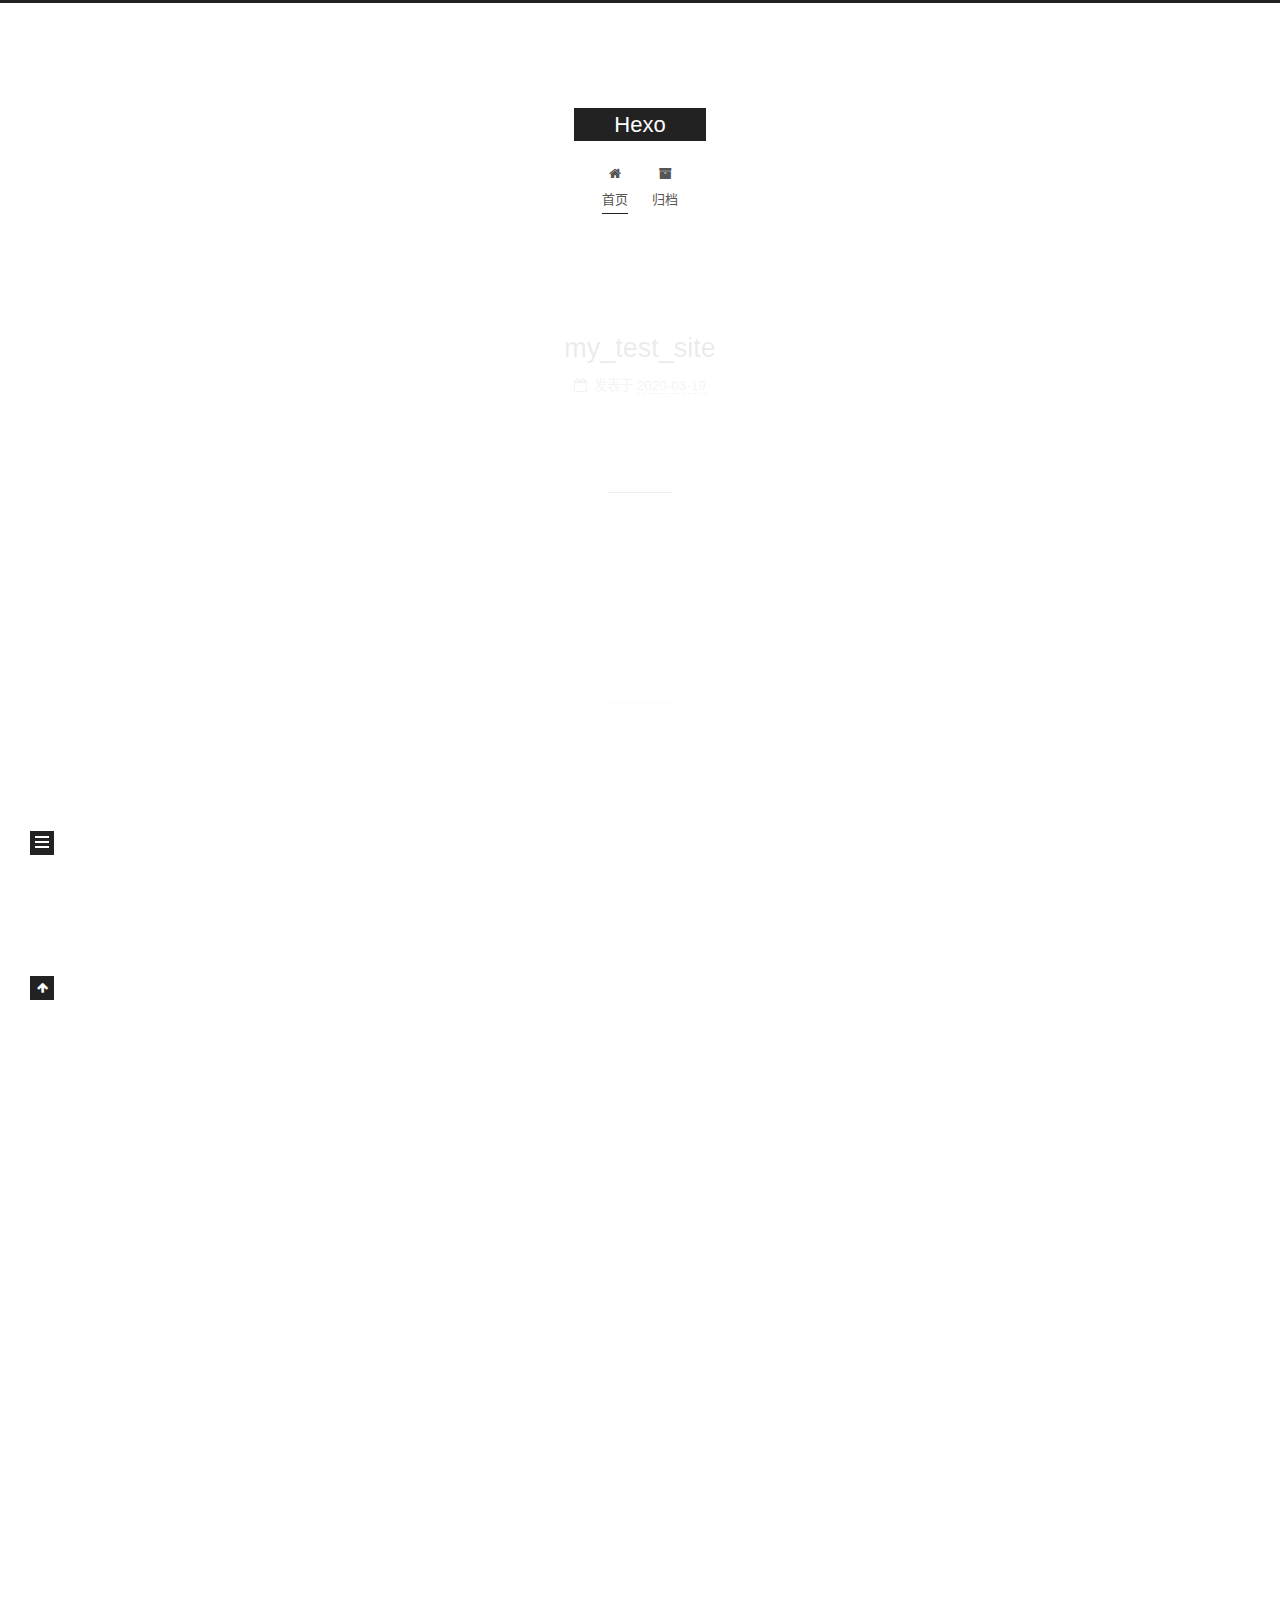
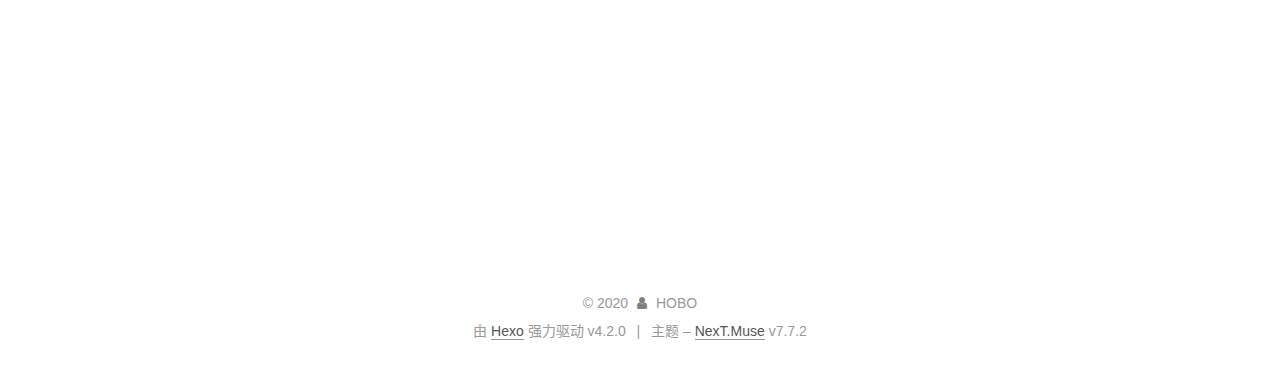
==== commit 58c98ff4: "Site updated: 2020-03-20 10:06:08" ====
--- a/index.html
+++ b/index.html
@@ -1,5 +1,5 @@
 <!DOCTYPE html>
-<html lang="en">
+<html lang="zh-CN">
 <head>
   <meta charset="UTF-8">
 <meta name="viewport" content="width=device-width, initial-scale=1, maximum-scale=2">
@@ -24,8 +24,8 @@
 <meta property="og:title" content="Hexo">
 <meta property="og:url" content="http://yoursite.com/index.html">
 <meta property="og:site_name" content="Hexo">
-<meta property="og:locale" content="en_US">
-<meta property="article:author" content="John Doe">
+<meta property="og:locale" content="zh_CN">
+<meta property="article:author" content="HOBO">
 <meta name="twitter:card" content="summary">
 
 <link rel="canonical" href="http://yoursite.com/">
@@ -37,7 +37,7 @@
     sidebar: "",
     isHome : true,
     isPost : false,
-    lang   : 'en'
+    lang   : 'zh-CN'
   };
 </script>
 
@@ -81,7 +81,7 @@
     <header class="header" itemscope itemtype="http://schema.org/WPHeader">
       <div class="header-inner"><div class="site-brand-container">
   <div class="site-nav-toggle">
-    <div class="toggle" aria-label="Toggle navigation bar">
+    <div class="toggle" aria-label="切换导航栏">
       <span class="toggle-line toggle-line-first"></span>
       <span class="toggle-line toggle-line-middle"></span>
       <span class="toggle-line toggle-line-last"></span>
@@ -111,12 +111,12 @@
   <ul id="menu" class="menu">
         <li class="menu-item menu-item-home">
 
-    <a href="/" rel="section"><i class="fa fa-fw fa-home"></i>Home</a>
+    <a href="/" rel="section"><i class="fa fa-fw fa-home"></i>首页</a>
 
   </li>
         <li class="menu-item menu-item-archives">
 
-    <a href="/archives/" rel="section"><i class="fa fa-fw fa-archive"></i>Archives</a>
+    <a href="/archives/" rel="section"><i class="fa fa-fw fa-archive"></i>归档</a>
 
   </li>
   </ul>
@@ -144,12 +144,12 @@
         
   
   
-  <article itemscope itemtype="http://schema.org/Article" class="post-block home" lang="en">
+  <article itemscope itemtype="http://schema.org/Article" class="post-block home" lang="zh-CN">
     <link itemprop="mainEntityOfPage" href="http://yoursite.com/2020/03/19/my-test-site/">
 
     <span hidden itemprop="author" itemscope itemtype="http://schema.org/Person">
       <meta itemprop="image" content="/images/avatar.gif">
-      <meta itemprop="name" content="John Doe">
+      <meta itemprop="name" content="HOBO">
       <meta itemprop="description" content="">
     </span>
 
@@ -167,9 +167,9 @@
               <span class="post-meta-item-icon">
                 <i class="fa fa-calendar-o"></i>
               </span>
-              <span class="post-meta-item-text">Posted on</span>
-
-              <time title="Created: 2020-03-19 15:02:06" itemprop="dateCreated datePublished" datetime="2020-03-19T15:02:06+08:00">2020-03-19</time>
+              <span class="post-meta-item-text">发表于</span>
+
+              <time title="创建时间：2020-03-19 15:02:06" itemprop="dateCreated datePublished" datetime="2020-03-19T15:02:06+08:00">2020-03-19</time>
             </span>
 
           
@@ -201,12 +201,12 @@
         
   
   
-  <article itemscope itemtype="http://schema.org/Article" class="post-block home" lang="en">
+  <article itemscope itemtype="http://schema.org/Article" class="post-block home" lang="zh-CN">
     <link itemprop="mainEntityOfPage" href="http://yoursite.com/2020/03/19/test-my-site/">
 
     <span hidden itemprop="author" itemscope itemtype="http://schema.org/Person">
       <meta itemprop="image" content="/images/avatar.gif">
-      <meta itemprop="name" content="John Doe">
+      <meta itemprop="name" content="HOBO">
       <meta itemprop="description" content="">
     </span>
 
@@ -224,9 +224,9 @@
               <span class="post-meta-item-icon">
                 <i class="fa fa-calendar-o"></i>
               </span>
-              <span class="post-meta-item-text">Posted on</span>
-
-              <time title="Created: 2020-03-19 14:35:26" itemprop="dateCreated datePublished" datetime="2020-03-19T14:35:26+08:00">2020-03-19</time>
+              <span class="post-meta-item-text">发表于</span>
+
+              <time title="创建时间：2020-03-19 14:35:26" itemprop="dateCreated datePublished" datetime="2020-03-19T14:35:26+08:00">2020-03-19</time>
             </span>
 
           
@@ -258,12 +258,12 @@
         
   
   
-  <article itemscope itemtype="http://schema.org/Article" class="post-block home" lang="en">
+  <article itemscope itemtype="http://schema.org/Article" class="post-block home" lang="zh-CN">
     <link itemprop="mainEntityOfPage" href="http://yoursite.com/2020/03/19/hello-world/">
 
     <span hidden itemprop="author" itemscope itemtype="http://schema.org/Person">
       <meta itemprop="image" content="/images/avatar.gif">
-      <meta itemprop="name" content="John Doe">
+      <meta itemprop="name" content="HOBO">
       <meta itemprop="description" content="">
     </span>
 
@@ -281,9 +281,9 @@
               <span class="post-meta-item-icon">
                 <i class="fa fa-calendar-o"></i>
               </span>
-              <span class="post-meta-item-text">Posted on</span>
-
-              <time title="Created: 2020-03-19 14:23:05" itemprop="dateCreated datePublished" datetime="2020-03-19T14:23:05+08:00">2020-03-19</time>
+              <span class="post-meta-item-text">发表于</span>
+
+              <time title="创建时间：2020-03-19 14:23:05" itemprop="dateCreated datePublished" datetime="2020-03-19T14:23:05+08:00">2020-03-19</time>
             </span>
 
           
@@ -370,10 +370,10 @@
 
       <ul class="sidebar-nav motion-element">
         <li class="sidebar-nav-toc">
-          Table of Contents
+          文章目录
         </li>
         <li class="sidebar-nav-overview">
-          Overview
+          站点概览
         </li>
       </ul>
 
@@ -384,7 +384,7 @@
 
       <div class="site-overview-wrap sidebar-panel">
         <div class="site-author motion-element" itemprop="author" itemscope itemtype="http://schema.org/Person">
-  <p class="site-author-name" itemprop="name">John Doe</p>
+  <p class="site-author-name" itemprop="name">HOBO</p>
   <div class="site-description" itemprop="description"></div>
 </div>
 <div class="site-state-wrap motion-element">
@@ -393,7 +393,7 @@
           <a href="/archives/">
         
           <span class="site-state-item-count">3</span>
-          <span class="site-state-item-name">posts</span>
+          <span class="site-state-item-name">日志</span>
         </a>
       </div>
   </nav>
@@ -424,12 +424,12 @@
   <span class="with-love">
     <i class="fa fa-user"></i>
   </span>
-  <span class="author" itemprop="copyrightHolder">John Doe</span>
+  <span class="author" itemprop="copyrightHolder">HOBO</span>
 </div>
-  <div class="powered-by">Powered by <a href="https://hexo.io/" class="theme-link" rel="noopener" target="_blank">Hexo</a> v4.2.0
+  <div class="powered-by">由 <a href="https://hexo.io/" class="theme-link" rel="noopener" target="_blank">Hexo</a> 强力驱动 v4.2.0
   </div>
   <span class="post-meta-divider">|</span>
-  <div class="theme-info">Theme – <a href="https://muse.theme-next.org/" class="theme-link" rel="noopener" target="_blank">NexT.Muse</a> v7.7.2
+  <div class="theme-info">主题 – <a href="https://muse.theme-next.org/" class="theme-link" rel="noopener" target="_blank">NexT.Muse</a> v7.7.2
   </div>
 
         
--- a/css/main.css
+++ b/css/main.css
@@ -1169,7 +1169,7 @@
 }
 .links-of-author a::before,
 .links-of-author span.exturl::before {
-  background: #77dd1a;
+  background: #b41a52;
   border-radius: 50%;
   content: ' ';
   display: inline-block;
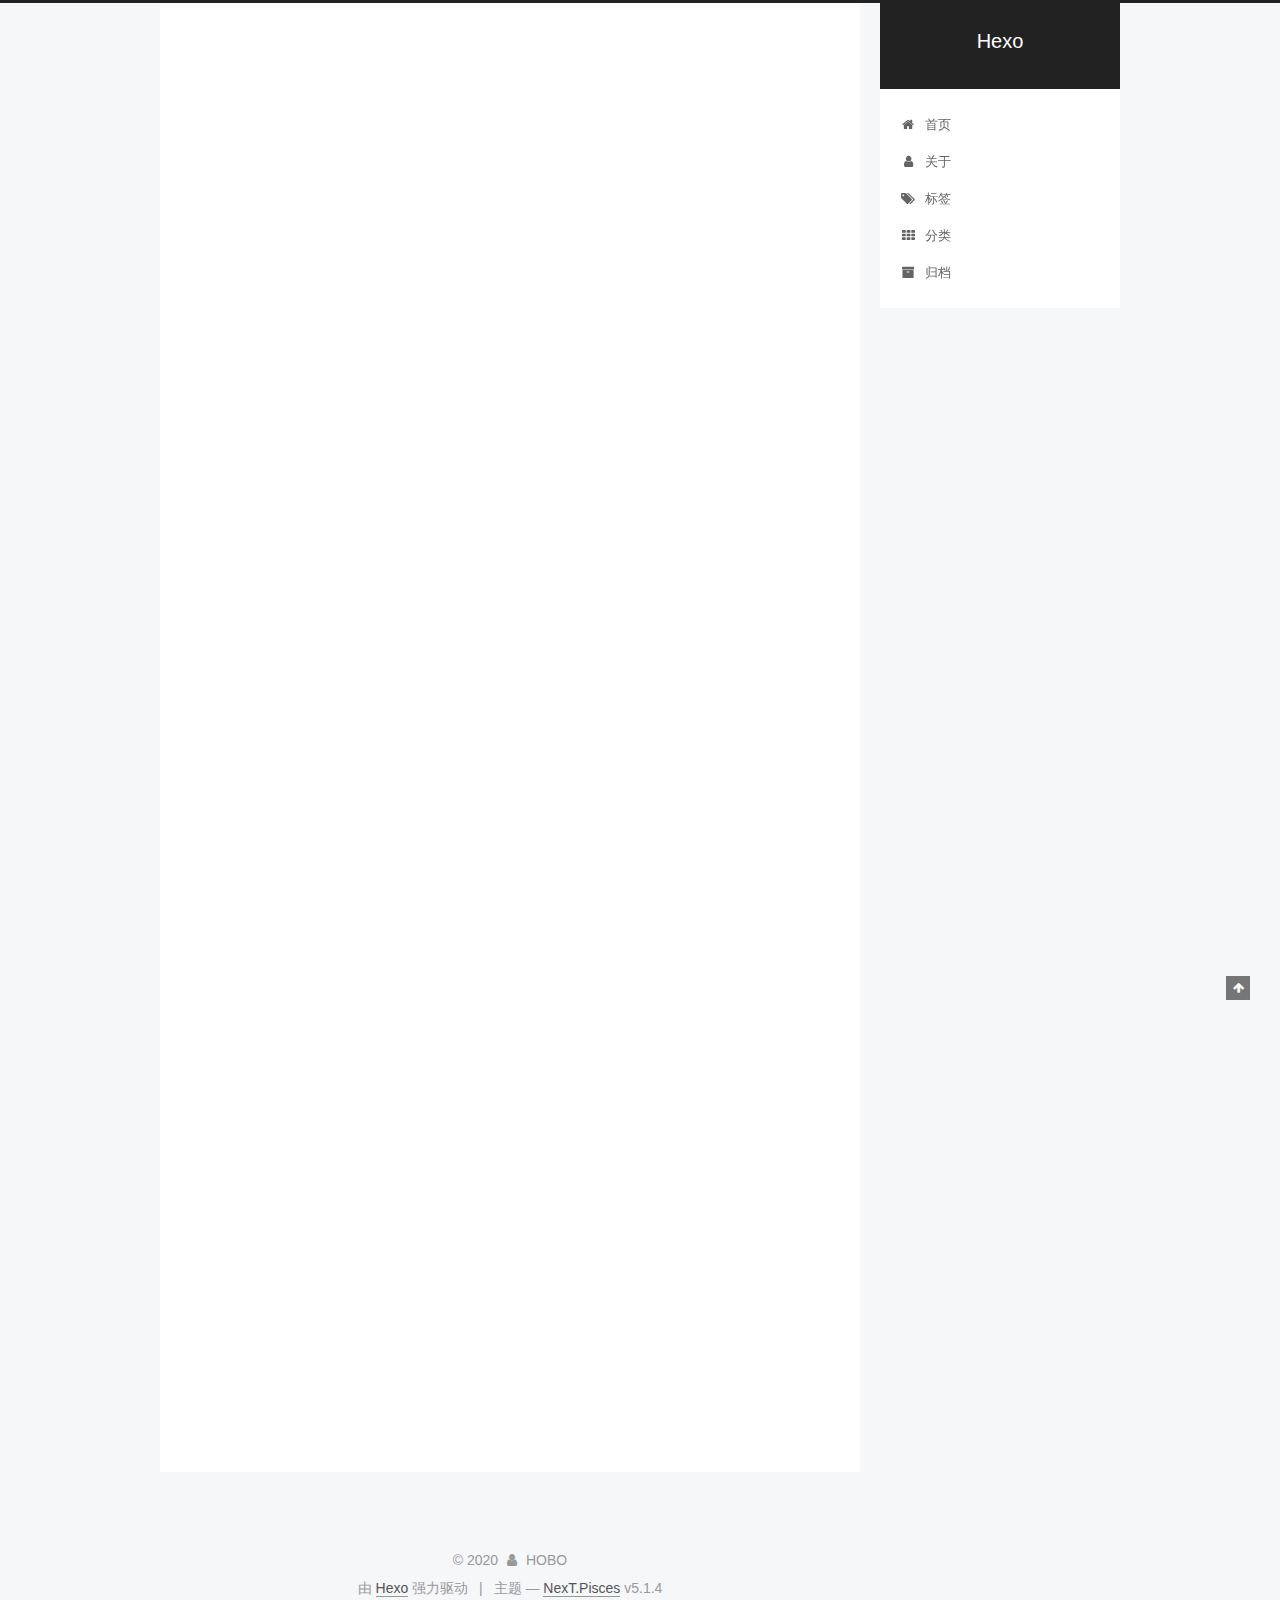
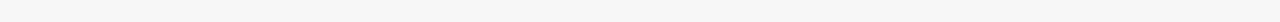
==== commit 90ff1ad1: "Site updated: 2020-03-20 12:19:38" ====
--- a/index.html
+++ b/index.html
@@ -1,46 +1,125 @@
 <!DOCTYPE html>
-<html lang="zh-CN">
+
+
+
+  
+
+
+<html class="theme-next pisces use-motion" lang="zh-Hans">
 <head>
-  <meta charset="UTF-8">
-<meta name="viewport" content="width=device-width, initial-scale=1, maximum-scale=2">
+  <meta charset="UTF-8"/>
+<meta http-equiv="X-UA-Compatible" content="IE=edge" />
+<meta name="viewport" content="width=device-width, initial-scale=1, maximum-scale=1"/>
 <meta name="theme-color" content="#222">
-<meta name="generator" content="Hexo 4.2.0">
-  <link rel="apple-touch-icon" sizes="180x180" href="/images/apple-touch-icon-next.png">
-  <link rel="icon" type="image/png" sizes="32x32" href="/images/favicon-32x32-next.png">
-  <link rel="icon" type="image/png" sizes="16x16" href="/images/favicon-16x16-next.png">
-  <link rel="mask-icon" href="/images/logo.svg" color="#222">
-
-<link rel="stylesheet" href="/css/main.css">
-
-
-<link rel="stylesheet" href="/lib/font-awesome/css/font-awesome.min.css">
-
-<script id="hexo-configurations">
-    var NexT = window.NexT || {};
-    var CONFIG = {"hostname":"yoursite.com","root":"/","scheme":"Muse","version":"7.7.2","exturl":false,"sidebar":{"position":"left","display":"post","padding":18,"offset":12,"onmobile":false},"copycode":{"enable":false,"show_result":false,"style":null},"back2top":{"enable":true,"sidebar":false,"scrollpercent":false},"bookmark":{"enable":false,"color":"#222","save":"auto"},"fancybox":false,"mediumzoom":false,"lazyload":false,"pangu":false,"comments":{"style":"tabs","active":null,"storage":true,"lazyload":false,"nav":null},"algolia":{"hits":{"per_page":10},"labels":{"input_placeholder":"Search for Posts","hits_empty":"We didn't find any results for the search: ${query}","hits_stats":"${hits} results found in ${time} ms"}},"localsearch":{"enable":false,"trigger":"auto","top_n_per_article":1,"unescape":false,"preload":false},"motion":{"enable":true,"async":false,"transition":{"post_block":"fadeIn","post_header":"slideDownIn","post_body":"slideDownIn","coll_header":"slideLeftIn","sidebar":"slideUpIn"}}};
-  </script>
-
-  <meta property="og:type" content="website">
+
+
+
+
+
+
+
+
+
+<meta http-equiv="Cache-Control" content="no-transform" />
+<meta http-equiv="Cache-Control" content="no-siteapp" />
+
+
+
+
+
+
+
+
+
+
+
+
+
+
+
+
+  
+  
+  <link href="/lib/fancybox/source/jquery.fancybox.css?v=2.1.5" rel="stylesheet" type="text/css" />
+
+
+
+
+
+
+
+<link href="/lib/font-awesome/css/font-awesome.min.css?v=4.6.2" rel="stylesheet" type="text/css" />
+
+<link href="/css/main.css?v=5.1.4" rel="stylesheet" type="text/css" />
+
+
+  <link rel="apple-touch-icon" sizes="180x180" href="/images/apple-touch-icon-next.png?v=5.1.4">
+
+
+  <link rel="icon" type="image/png" sizes="32x32" href="/images/favicon-32x32-next.png?v=5.1.4">
+
+
+  <link rel="icon" type="image/png" sizes="16x16" href="/images/favicon-16x16-next.png?v=5.1.4">
+
+
+  <link rel="mask-icon" href="/images/logo.svg?v=5.1.4" color="#222">
+
+
+
+
+
+  <meta name="keywords" content="Hexo, NexT" />
+
+
+
+
+
+
+
+
+
+
+<meta property="og:type" content="website">
 <meta property="og:title" content="Hexo">
 <meta property="og:url" content="http://yoursite.com/index.html">
 <meta property="og:site_name" content="Hexo">
-<meta property="og:locale" content="zh_CN">
 <meta property="article:author" content="HOBO">
 <meta name="twitter:card" content="summary">
 
-<link rel="canonical" href="http://yoursite.com/">
-
-
-<script id="page-configurations">
-  // https://hexo.io/docs/variables.html
-  CONFIG.page = {
-    sidebar: "",
-    isHome : true,
-    isPost : false,
-    lang   : 'zh-CN'
+
+
+<script type="text/javascript" id="hexo.configurations">
+  var NexT = window.NexT || {};
+  var CONFIG = {
+    root: '/',
+    scheme: 'Pisces',
+    version: '5.1.4',
+    sidebar: {"position":"right","display":"post","offset":12,"b2t":false,"scrollpercent":false,"onmobile":false},
+    fancybox: true,
+    tabs: true,
+    motion: {"enable":true,"async":false,"transition":{"post_block":"fadeIn","post_header":"slideDownIn","post_body":"slideDownIn","coll_header":"slideLeftIn","sidebar":"slideUpIn"}},
+    duoshuo: {
+      userId: '0',
+      author: '博主'
+    },
+    algolia: {
+      applicationID: '',
+      apiKey: '',
+      indexName: '',
+      hits: {"per_page":10},
+      labels: {"input_placeholder":"Search for Posts","hits_empty":"We didn't find any results for the search: ${query}","hits_stats":"${hits} results found in ${time} ms"}
+    }
   };
 </script>
 
+
+
+  <link rel="canonical" href="http://yoursite.com/"/>
+
+
+
+
+
   <title>Hexo</title>
   
 
@@ -49,133 +128,195 @@
 
 
 
-  <noscript>
-  <style>
-  .use-motion .brand,
-  .use-motion .menu-item,
-  .sidebar-inner,
-  .use-motion .post-block,
-  .use-motion .pagination,
-  .use-motion .comments,
-  .use-motion .post-header,
-  .use-motion .post-body,
-  .use-motion .collection-header { opacity: initial; }
-
-  .use-motion .site-title,
-  .use-motion .site-subtitle {
-    opacity: initial;
-    top: initial;
-  }
-
-  .use-motion .logo-line-before i { left: initial; }
-  .use-motion .logo-line-after i { right: initial; }
-  </style>
-</noscript>
-
-</head>
-
-<body itemscope itemtype="http://schema.org/WebPage">
-  <div class="container use-motion">
+
+
+<meta name="generator" content="Hexo 4.2.0"></head>
+
+<body itemscope itemtype="http://schema.org/WebPage" lang="zh-Hans">
+
+  
+  
+    
+  
+
+  <div class="container sidebar-position-right 
+  page-home">
     <div class="headband"></div>
 
-    <header class="header" itemscope itemtype="http://schema.org/WPHeader">
-      <div class="header-inner"><div class="site-brand-container">
-  <div class="site-nav-toggle">
-    <div class="toggle" aria-label="切换导航栏">
-      <span class="toggle-line toggle-line-first"></span>
-      <span class="toggle-line toggle-line-middle"></span>
-      <span class="toggle-line toggle-line-last"></span>
-    </div>
-  </div>
-
-  <div class="site-meta">
-
-    <div>
-      <a href="/" class="brand" rel="start">
+    <header id="header" class="header" itemscope itemtype="http://schema.org/WPHeader">
+      <div class="header-inner"><div class="site-brand-wrapper">
+  <div class="site-meta ">
+    
+
+    <div class="custom-logo-site-title">
+      <a href="/"  class="brand" rel="start">
         <span class="logo-line-before"><i></i></span>
         <span class="site-title">Hexo</span>
         <span class="logo-line-after"><i></i></span>
       </a>
     </div>
+      
+        <p class="site-subtitle"></p>
+      
   </div>
 
-  <div class="site-nav-right">
-    <div class="toggle popup-trigger">
-    </div>
+  <div class="site-nav-toggle">
+    <button>
+      <span class="btn-bar"></span>
+      <span class="btn-bar"></span>
+      <span class="btn-bar"></span>
+    </button>
   </div>
 </div>
 
-
 <nav class="site-nav">
   
-  <ul id="menu" class="menu">
+
+  
+    <ul id="menu" class="menu">
+      
+        
         <li class="menu-item menu-item-home">
-
-    <a href="/" rel="section"><i class="fa fa-fw fa-home"></i>首页</a>
-
-  </li>
+          <a href="/%20" rel="section">
+            
+              <i class="menu-item-icon fa fa-fw fa-home"></i> <br />
+            
+            首页
+          </a>
+        </li>
+      
+        
+        <li class="menu-item menu-item-about">
+          <a href="/about/%20" rel="section">
+            
+              <i class="menu-item-icon fa fa-fw fa-user"></i> <br />
+            
+            关于
+          </a>
+        </li>
+      
+        
+        <li class="menu-item menu-item-tags">
+          <a href="/tags/%20" rel="section">
+            
+              <i class="menu-item-icon fa fa-fw fa-tags"></i> <br />
+            
+            标签
+          </a>
+        </li>
+      
+        
+        <li class="menu-item menu-item-categories">
+          <a href="/categories/%20" rel="section">
+            
+              <i class="menu-item-icon fa fa-fw fa-th"></i> <br />
+            
+            分类
+          </a>
+        </li>
+      
+        
         <li class="menu-item menu-item-archives">
-
-    <a href="/archives/" rel="section"><i class="fa fa-fw fa-archive"></i>归档</a>
-
-  </li>
-  </ul>
-
+          <a href="/archives/%20" rel="section">
+            
+              <i class="menu-item-icon fa fa-fw fa-archive"></i> <br />
+            
+            归档
+          </a>
+        </li>
+      
+
+      
+    </ul>
+  
+
+  
 </nav>
-</div>
+
+
+
+ </div>
     </header>
 
-    
-  <div class="back-to-top">
-    <i class="fa fa-arrow-up"></i>
-    <span>0%</span>
-  </div>
-
-
-    <main class="main">
+    <main id="main" class="main">
       <div class="main-inner">
         <div class="content-wrap">
-          
-
-          <div class="content">
-            
-
-  <div class="posts-expand">
-        
-  
-  
-  <article itemscope itemtype="http://schema.org/Article" class="post-block home" lang="zh-CN">
+          <div id="content" class="content">
+            
+  <section id="posts" class="posts-expand">
+    
+      
+
+  
+
+  
+  
+  
+
+  <article class="post post-type-normal" itemscope itemtype="http://schema.org/Article">
+  
+  
+  
+  <div class="post-block">
     <link itemprop="mainEntityOfPage" href="http://yoursite.com/2020/03/19/my-test-site/">
 
     <span hidden itemprop="author" itemscope itemtype="http://schema.org/Person">
-      <meta itemprop="image" content="/images/avatar.gif">
       <meta itemprop="name" content="HOBO">
       <meta itemprop="description" content="">
+      <meta itemprop="image" content="/images/avatar.gif">
     </span>
 
     <span hidden itemprop="publisher" itemscope itemtype="http://schema.org/Organization">
       <meta itemprop="name" content="Hexo">
     </span>
+
+    
       <header class="post-header">
-        <h1 class="post-title" itemprop="name headline">
-          
-            <a href="/2020/03/19/my-test-site/" class="post-title-link" itemprop="url">my_test_site</a>
-        </h1>
+
+        
+        
+          <h1 class="post-title" itemprop="name headline">
+                
+                <a class="post-title-link" href="/2020/03/19/my-test-site/" itemprop="url">my_test_site</a></h1>
+        
 
         <div class="post-meta">
-            <span class="post-meta-item">
+          <span class="post-time">
+            
               <span class="post-meta-item-icon">
                 <i class="fa fa-calendar-o"></i>
               </span>
-              <span class="post-meta-item-text">发表于</span>
-
-              <time title="创建时间：2020-03-19 15:02:06" itemprop="dateCreated datePublished" datetime="2020-03-19T15:02:06+08:00">2020-03-19</time>
-            </span>
+              
+                <span class="post-meta-item-text">发表于</span>
+              
+              <time title="创建于" itemprop="dateCreated datePublished" datetime="2020-03-19T15:02:06+08:00">
+                2020-03-19
+              </time>
+            
+
+            
+
+            
+          </span>
+
+          
+
+          
+            
+          
+
+          
+          
+
+          
+
+          
 
           
 
         </div>
       </header>
+    
 
     
     
@@ -183,56 +324,118 @@
     <div class="post-body" itemprop="articleBody">
 
       
-          
+      
+
+      
+        
+          
+            
+          
+        
       
     </div>
-
-    
-    
-    
-      <footer class="post-footer">
+    
+    
+    
+
+    
+
+    
+
+    
+
+    <footer class="post-footer">
+      
+
+      
+
+      
+
+      
+      
         <div class="post-eof"></div>
-      </footer>
+      
+    </footer>
+  </div>
+  
+  
+  
   </article>
-  
-  
-  
-
-        
-  
-  
-  <article itemscope itemtype="http://schema.org/Article" class="post-block home" lang="zh-CN">
+
+
+    
+      
+
+  
+
+  
+  
+  
+
+  <article class="post post-type-normal" itemscope itemtype="http://schema.org/Article">
+  
+  
+  
+  <div class="post-block">
     <link itemprop="mainEntityOfPage" href="http://yoursite.com/2020/03/19/test-my-site/">
 
     <span hidden itemprop="author" itemscope itemtype="http://schema.org/Person">
-      <meta itemprop="image" content="/images/avatar.gif">
       <meta itemprop="name" content="HOBO">
       <meta itemprop="description" content="">
+      <meta itemprop="image" content="/images/avatar.gif">
     </span>
 
     <span hidden itemprop="publisher" itemscope itemtype="http://schema.org/Organization">
       <meta itemprop="name" content="Hexo">
     </span>
+
+    
       <header class="post-header">
-        <h1 class="post-title" itemprop="name headline">
-          
-            <a href="/2020/03/19/test-my-site/" class="post-title-link" itemprop="url">test_my_site</a>
-        </h1>
+
+        
+        
+          <h1 class="post-title" itemprop="name headline">
+                
+                <a class="post-title-link" href="/2020/03/19/test-my-site/" itemprop="url">test_my_site</a></h1>
+        
 
         <div class="post-meta">
-            <span class="post-meta-item">
+          <span class="post-time">
+            
               <span class="post-meta-item-icon">
                 <i class="fa fa-calendar-o"></i>
               </span>
-              <span class="post-meta-item-text">发表于</span>
-
-              <time title="创建时间：2020-03-19 14:35:26" itemprop="dateCreated datePublished" datetime="2020-03-19T14:35:26+08:00">2020-03-19</time>
-            </span>
+              
+                <span class="post-meta-item-text">发表于</span>
+              
+              <time title="创建于" itemprop="dateCreated datePublished" datetime="2020-03-19T14:35:26+08:00">
+                2020-03-19
+              </time>
+            
+
+            
+
+            
+          </span>
+
+          
+
+          
+            
+          
+
+          
+          
+
+          
+
+          
 
           
 
         </div>
       </header>
+    
 
     
     
@@ -240,56 +443,118 @@
     <div class="post-body" itemprop="articleBody">
 
       
-          
+      
+
+      
+        
+          
+            
+          
+        
       
     </div>
-
-    
-    
-    
-      <footer class="post-footer">
+    
+    
+    
+
+    
+
+    
+
+    
+
+    <footer class="post-footer">
+      
+
+      
+
+      
+
+      
+      
         <div class="post-eof"></div>
-      </footer>
+      
+    </footer>
+  </div>
+  
+  
+  
   </article>
-  
-  
-  
-
-        
-  
-  
-  <article itemscope itemtype="http://schema.org/Article" class="post-block home" lang="zh-CN">
+
+
+    
+      
+
+  
+
+  
+  
+  
+
+  <article class="post post-type-normal" itemscope itemtype="http://schema.org/Article">
+  
+  
+  
+  <div class="post-block">
     <link itemprop="mainEntityOfPage" href="http://yoursite.com/2020/03/19/hello-world/">
 
     <span hidden itemprop="author" itemscope itemtype="http://schema.org/Person">
-      <meta itemprop="image" content="/images/avatar.gif">
       <meta itemprop="name" content="HOBO">
       <meta itemprop="description" content="">
+      <meta itemprop="image" content="/images/avatar.gif">
     </span>
 
     <span hidden itemprop="publisher" itemscope itemtype="http://schema.org/Organization">
       <meta itemprop="name" content="Hexo">
     </span>
+
+    
       <header class="post-header">
-        <h1 class="post-title" itemprop="name headline">
-          
-            <a href="/2020/03/19/hello-world/" class="post-title-link" itemprop="url">Hello World</a>
-        </h1>
+
+        
+        
+          <h1 class="post-title" itemprop="name headline">
+                
+                <a class="post-title-link" href="/2020/03/19/hello-world/" itemprop="url">Hello World</a></h1>
+        
 
         <div class="post-meta">
-            <span class="post-meta-item">
+          <span class="post-time">
+            
               <span class="post-meta-item-icon">
                 <i class="fa fa-calendar-o"></i>
               </span>
-              <span class="post-meta-item-text">发表于</span>
-
-              <time title="创建时间：2020-03-19 14:23:05" itemprop="dateCreated datePublished" datetime="2020-03-19T14:23:05+08:00">2020-03-19</time>
-            </span>
+              
+                <span class="post-meta-item-text">发表于</span>
+              
+              <time title="创建于" itemprop="dateCreated datePublished" datetime="2020-03-19T14:23:05+08:00">
+                2020-03-19
+              </time>
+            
+
+            
+
+            
+          </span>
+
+          
+
+          
+            
+          
+
+          
+          
+
+          
+
+          
 
           
 
         </div>
       </header>
+    
 
     
     
@@ -297,7 +562,12 @@
     <div class="post-body" itemprop="articleBody">
 
       
-          <p>Welcome to <a href="https://hexo.io/" target="_blank" rel="noopener">Hexo</a>! This is your very first post. Check <a href="https://hexo.io/docs/" target="_blank" rel="noopener">documentation</a> for more info. If you get any problems when using Hexo, you can find the answer in <a href="https://hexo.io/docs/troubleshooting.html" target="_blank" rel="noopener">troubleshooting</a> or you can ask me on <a href="https://github.com/hexojs/hexo/issues" target="_blank" rel="noopener">GitHub</a>.</p>
+      
+
+      
+        
+          
+            <p>Welcome to <a href="https://hexo.io/" target="_blank" rel="noopener">Hexo</a>! This is your very first post. Check <a href="https://hexo.io/docs/" target="_blank" rel="noopener">documentation</a> for more info. If you get any problems when using Hexo, you can find the answer in <a href="https://hexo.io/docs/troubleshooting.html" target="_blank" rel="noopener">troubleshooting</a> or you can ask me on <a href="https://github.com/hexojs/hexo/issues" target="_blank" rel="noopener">GitHub</a>.</p>
 <h2 id="Quick-Start"><a href="#Quick-Start" class="headerlink" title="Quick Start"></a>Quick Start</h2><h3 id="Create-a-new-post"><a href="#Create-a-new-post" class="headerlink" title="Create a new post"></a>Create a new post</h3><figure class="highlight bash"><table><tr><td class="gutter"><pre><span class="line">1</span><br></pre></td><td class="code"><pre><span class="line">$ hexo new <span class="string">"My New Post"</span></span><br></pre></td></tr></table></figure>
 
 <p>More info: <a href="https://hexo.io/docs/writing.html" target="_blank" rel="noopener">Writing</a></p>
@@ -311,173 +581,326 @@
 
 <p>More info: <a href="https://hexo.io/docs/one-command-deployment.html" target="_blank" rel="noopener">Deployment</a></p>
 
+          
+        
       
     </div>
-
-    
-    
-    
-      <footer class="post-footer">
+    
+    
+    
+
+    
+
+    
+
+    
+
+    <footer class="post-footer">
+      
+
+      
+
+      
+
+      
+      
         <div class="post-eof"></div>
-      </footer>
+      
+    </footer>
+  </div>
+  
+  
+  
   </article>
-  
-  
-  
-
+
+
+    
+  </section>
+
+  
+
+
+          </div>
+          
+
+
+          
+
+        </div>
+        
+          
+  
+  <div class="sidebar-toggle">
+    <div class="sidebar-toggle-line-wrap">
+      <span class="sidebar-toggle-line sidebar-toggle-line-first"></span>
+      <span class="sidebar-toggle-line sidebar-toggle-line-middle"></span>
+      <span class="sidebar-toggle-line sidebar-toggle-line-last"></span>
+    </div>
   </div>
 
-  
-
-
-
+  <aside id="sidebar" class="sidebar">
+    
+    <div class="sidebar-inner">
+
+      
+
+      
+
+      <section class="site-overview-wrap sidebar-panel sidebar-panel-active">
+        <div class="site-overview">
+          <div class="site-author motion-element" itemprop="author" itemscope itemtype="http://schema.org/Person">
+            
+              <p class="site-author-name" itemprop="name">HOBO</p>
+              <p class="site-description motion-element" itemprop="description"></p>
           </div>
-          
-
-<script>
-  window.addEventListener('tabs:register', () => {
-    let { activeClass } = CONFIG.comments;
-    if (CONFIG.comments.storage) {
-      activeClass = localStorage.getItem('comments_active') || activeClass;
-    }
-    if (activeClass) {
-      let activeTab = document.querySelector(`a[href="#comment-${activeClass}"]`);
-      if (activeTab) {
-        activeTab.click();
-      }
-    }
-  });
-  if (CONFIG.comments.storage) {
-    window.addEventListener('tabs:click', event => {
-      if (!event.target.matches('.tabs-comment .tab-content .tab-pane')) return;
-      let commentClass = event.target.classList[1];
-      localStorage.setItem('comments_active', commentClass);
-    });
-  }
-</script>
+
+          <nav class="site-state motion-element">
+
+            
+              <div class="site-state-item site-state-posts">
+              
+                <a href="/archives/%20%7C%7C%20archive">
+              
+                  <span class="site-state-item-count">3</span>
+                  <span class="site-state-item-name">日志</span>
+                </a>
+              </div>
+            
+
+            
+
+            
+
+          </nav>
+
+          
+
+          
+            <div class="links-of-author motion-element">
+                
+                  <span class="links-of-author-item">
+                    <a href="https://github.com/HoboPiao" target="_blank" title="GitHub">
+                      
+                        <i class="fa fa-fw fa-github"></i></a>
+                  </span>
+                
+                  <span class="links-of-author-item">
+                    <a href="mailto:piaohobo@gmail.com" target="_blank" title="E-Mail">
+                      
+                        <i class="fa fa-fw fa-envelope"></i></a>
+                  </span>
+                
+            </div>
+          
+
+          
+          
+
+          
+          
+
+          
 
         </div>
-          
-  
-  <div class="toggle sidebar-toggle">
-    <span class="toggle-line toggle-line-first"></span>
-    <span class="toggle-line toggle-line-middle"></span>
-    <span class="toggle-line toggle-line-last"></span>
-  </div>
-
-  <aside class="sidebar">
-    <div class="sidebar-inner">
-
-      <ul class="sidebar-nav motion-element">
-        <li class="sidebar-nav-toc">
-          文章目录
-        </li>
-        <li class="sidebar-nav-overview">
-          站点概览
-        </li>
-      </ul>
-
-      <!--noindex-->
-      <div class="post-toc-wrap sidebar-panel">
-      </div>
-      <!--/noindex-->
-
-      <div class="site-overview-wrap sidebar-panel">
-        <div class="site-author motion-element" itemprop="author" itemscope itemtype="http://schema.org/Person">
-  <p class="site-author-name" itemprop="name">HOBO</p>
-  <div class="site-description" itemprop="description"></div>
-</div>
-<div class="site-state-wrap motion-element">
-  <nav class="site-state">
-      <div class="site-state-item site-state-posts">
-          <a href="/archives/">
-        
-          <span class="site-state-item-count">3</span>
-          <span class="site-state-item-name">日志</span>
-        </a>
-      </div>
-  </nav>
-</div>
-
-
-
-      </div>
+      </section>
+
+      
+
+      
 
     </div>
   </aside>
-  <div id="sidebar-dimmer"></div>
-
-
+
+
+        
       </div>
     </main>
 
-    <footer class="footer">
+    <footer id="footer" class="footer">
       <div class="footer-inner">
-        
-
-        
-
-<div class="copyright">
-  
-  &copy; 
-  <span itemprop="copyrightYear">2020</span>
+        <div class="copyright">&copy; <span itemprop="copyrightYear">2020</span>
   <span class="with-love">
     <i class="fa fa-user"></i>
   </span>
   <span class="author" itemprop="copyrightHolder">HOBO</span>
+
+  
 </div>
-  <div class="powered-by">由 <a href="https://hexo.io/" class="theme-link" rel="noopener" target="_blank">Hexo</a> 强力驱动 v4.2.0
-  </div>
+
+
+  <div class="powered-by">由 <a class="theme-link" target="_blank" href="https://hexo.io">Hexo</a> 强力驱动</div>
+
+
+
   <span class="post-meta-divider">|</span>
-  <div class="theme-info">主题 – <a href="https://muse.theme-next.org/" class="theme-link" rel="noopener" target="_blank">NexT.Muse</a> v7.7.2
-  </div>
-
-        
-
-
-
-
-
-
-
-
+
+
+
+  <div class="theme-info">主题 &mdash; <a class="theme-link" target="_blank" href="https://github.com/iissnan/hexo-theme-next">NexT.Pisces</a> v5.1.4</div>
+
+
+
+
+        
+
+
+
+
+
+
+
+        
       </div>
     </footer>
+
+    
+      <div class="back-to-top">
+        <i class="fa fa-arrow-up"></i>
+        
+      </div>
+    
+
+    
+
   </div>
 
   
-  <script src="/lib/anime.min.js"></script>
-  <script src="/lib/velocity/velocity.min.js"></script>
-  <script src="/lib/velocity/velocity.ui.min.js"></script>
-
-<script src="/js/utils.js"></script>
-
-<script src="/js/motion.js"></script>
-
-
-<script src="/js/schemes/muse.js"></script>
-
-
-<script src="/js/next-boot.js"></script>
-
-
-
-
-  
-
-
-
-
-
-
-
-
-
-
-
-
-
-
+
+<script type="text/javascript">
+  if (Object.prototype.toString.call(window.Promise) !== '[object Function]') {
+    window.Promise = null;
+  }
+</script>
+
+
+
+
+
+
+
+
+
+  
+
+
+
+
+
+
+
+
+
+
+
+
+  
+  
+    <script type="text/javascript" src="/lib/jquery/index.js?v=2.1.3"></script>
+  
+
+  
+  
+    <script type="text/javascript" src="/lib/fastclick/lib/fastclick.min.js?v=1.0.6"></script>
+  
+
+  
+  
+    <script type="text/javascript" src="/lib/jquery_lazyload/jquery.lazyload.js?v=1.9.7"></script>
+  
+
+  
+  
+    <script type="text/javascript" src="/lib/velocity/velocity.min.js?v=1.2.1"></script>
+  
+
+  
+  
+    <script type="text/javascript" src="/lib/velocity/velocity.ui.min.js?v=1.2.1"></script>
+  
+
+  
+  
+    <script type="text/javascript" src="/lib/fancybox/source/jquery.fancybox.pack.js?v=2.1.5"></script>
+  
+
+
+  
+
+
+  <script type="text/javascript" src="/js/src/utils.js?v=5.1.4"></script>
+
+  <script type="text/javascript" src="/js/src/motion.js?v=5.1.4"></script>
+
+
+
+  
+  
+
+
+  <script type="text/javascript" src="/js/src/affix.js?v=5.1.4"></script>
+
+  <script type="text/javascript" src="/js/src/schemes/pisces.js?v=5.1.4"></script>
+
+
+
+  
+
+  
+
+
+  <script type="text/javascript" src="/js/src/bootstrap.js?v=5.1.4"></script>
+
+
+
+  
+
+
+  
+
+
+
+
+	
+
+
+
+
+
+  
+
+
+
+
+
+  
+
+
+
+
+
+
+
+
+
+
+
+
+  
+
+
+
+
+
+  
+
+  
+
+  
+
+  
+  
+
+  
 
   
 
--- a/css/main.css
+++ b/css/main.css
@@ -1,62 +1,66 @@
-:root {
-  --body-bg-color: #fff;
-  --content-bg-color: #fff;
-  --card-bg-color: #f5f5f5;
-  --text-color: #555;
-  --link-color: #555;
-  --link-hover-color: #222;
-  --brand-color: #fff;
-  --brand-hover-color: #fff;
-  --table-row-odd-bg-color: #f9f9f9;
-  --table-row-hover-bg-color: #f5f5f5;
-  --menu-item-bg-color: #f5f5f5;
-  --btn-default-bg: #222;
-  --btn-default-color: #fff;
-  --btn-default-border-color: #222;
-  --btn-default-hover-bg: #fff;
-  --btn-default-hover-color: #222;
-  --btn-default-hover-border-color: #222;
-}
+/* normalize.css v3.0.2 | MIT License | git.io/normalize */
 html {
-  line-height: 1.15; /* 1 */
+  font-family: sans-serif; /* 1 */
+  -ms-text-size-adjust: 100%; /* 2 */
   -webkit-text-size-adjust: 100%; /* 2 */
 }
 body {
   margin: 0;
 }
-main {
+article,
+aside,
+details,
+figcaption,
+figure,
+footer,
+header,
+hgroup,
+main,
+menu,
+nav,
+section,
+summary {
   display: block;
+}
+audio,
+canvas,
+progress,
+video {
+  display: inline-block; /* 1 */
+  vertical-align: baseline; /* 2 */
+}
+audio:not([controls]) {
+  display: none;
+  height: 0;
+}
+[hidden],
+template {
+  display: none;
+}
+a {
+  background-color: transparent;
+}
+a:active,
+a:hover {
+  outline: 0;
+}
+abbr[title] {
+  border-bottom: 1px dotted;
+}
+b,
+strong {
+  font-weight: bold;
+}
+dfn {
+  font-style: italic;
 }
 h1 {
   font-size: 2em;
   margin: 0.67em 0;
 }
-hr {
-  box-sizing: content-box; /* 1 */
-  height: 0; /* 1 */
-  overflow: visible; /* 2 */
-}
-pre {
-  font-family: monospace, monospace; /* 1 */
-  font-size: 1em; /* 2 */
-}
-a {
-  background: transparent;
-}
-abbr[title] {
-  border-bottom: none; /* 1 */
-  text-decoration: underline; /* 2 */
-  text-decoration: underline dotted; /* 2 */
-}
-b,
-strong {
-  font-weight: bolder;
-}
-code,
-kbd,
-samp {
-  font-family: monospace, monospace; /* 1 */
-  font-size: 1em; /* 2 */
+mark {
+  background: #ff0;
+  color: #000;
 }
 small {
   font-size: 80%;
@@ -68,122 +72,138 @@
   position: relative;
   vertical-align: baseline;
 }
+sup {
+  top: -0.5em;
+}
 sub {
   bottom: -0.25em;
 }
-sup {
-  top: -0.5em;
-}
 img {
-  border-style: none;
+  border: 0;
+}
+svg:not(:root) {
+  overflow: hidden;
+}
+figure {
+  margin: 1em 40px;
+}
+hr {
+  -moz-box-sizing: content-box;
+  box-sizing: content-box;
+  height: 0;
+}
+pre {
+  overflow: auto;
+}
+code,
+kbd,
+pre,
+samp {
+  font-family: monospace, monospace;
+  font-size: 1em;
 }
 button,
 input,
 optgroup,
 select,
 textarea {
-  font-family: inherit; /* 1 */
-  font-size: 100%; /* 1 */
-  line-height: 1.15; /* 1 */
-  margin: 0; /* 2 */
-}
-button,
-input {
-/* 1 */
+  color: inherit; /* 1 */
+  font: inherit; /* 2 */
+  margin: 0; /* 3 */
+}
+button {
   overflow: visible;
 }
 button,
 select {
-/* 1 */
   text-transform: none;
 }
 button,
-[type='button'],
-[type='reset'],
-[type='submit'] {
-  -webkit-appearance: button;
+html input[type="button"],
+input[type="reset"],
+input[type="submit"] {
+  -webkit-appearance: button; /* 2 */
+  cursor: pointer; /* 3 */
+}
+button[disabled],
+html input[disabled] {
+  cursor: default;
 }
 button::-moz-focus-inner,
-[type='button']::-moz-focus-inner,
-[type='reset']::-moz-focus-inner,
-[type='submit']::-moz-focus-inner {
-  border-style: none;
+input::-moz-focus-inner {
+  border: 0;
   padding: 0;
 }
-button:-moz-focusring,
-[type='button']:-moz-focusring,
-[type='reset']:-moz-focusring,
-[type='submit']:-moz-focusring {
-  outline: 1px dotted ButtonText;
+input {
+  line-height: normal;
+}
+input[type="checkbox"],
+input[type="radio"] {
+  box-sizing: border-box; /* 1 */
+  padding: 0; /* 2 */
+}
+input[type="number"]::-webkit-inner-spin-button,
+input[type="number"]::-webkit-outer-spin-button {
+  height: auto;
+}
+input[type="search"] {
+  -webkit-appearance: textfield; /* 1 */
+  -moz-box-sizing: content-box;
+  -webkit-box-sizing: content-box; /* 2 */
+  box-sizing: content-box;
+}
+input[type="search"]::-webkit-search-cancel-button,
+input[type="search"]::-webkit-search-decoration {
+  -webkit-appearance: none;
 }
 fieldset {
-  padding: 0.35em 0.75em 0.625em;
+  border: 1px solid #c0c0c0;
+  margin: 0 2px;
+  padding: 0.35em 0.625em 0.75em;
 }
 legend {
-  box-sizing: border-box; /* 1 */
-  color: inherit; /* 2 */
-  display: table; /* 1 */
-  max-width: 100%; /* 1 */
-  padding: 0; /* 3 */
-  white-space: normal; /* 1 */
-}
-progress {
-  vertical-align: baseline;
+  border: 0; /* 1 */
+  padding: 0; /* 2 */
 }
 textarea {
   overflow: auto;
 }
-[type='checkbox'],
-[type='radio'] {
-  box-sizing: border-box; /* 1 */
-  padding: 0; /* 2 */
-}
-[type='number']::-webkit-inner-spin-button,
-[type='number']::-webkit-outer-spin-button {
-  height: auto;
-}
-[type='search'] {
-  outline-offset: -2px; /* 2 */
-  -webkit-appearance: textfield; /* 1 */
-}
-[type='search']::-webkit-search-decoration {
-  -webkit-appearance: none;
-}
-::-webkit-file-upload-button {
-  font: inherit; /* 2 */
-  -webkit-appearance: button; /* 1 */
-}
-details {
-  display: block;
-}
-summary {
-  display: list-item;
-}
-template {
-  display: none;
-}
-[hidden] {
-  display: none;
+optgroup {
+  font-weight: bold;
+}
+table {
+  border-collapse: collapse;
+  border-spacing: 0;
+}
+td,
+th {
+  padding: 0;
 }
 ::selection {
   background: #262a30;
   color: #fff;
 }
-html,
 body {
-  height: 100%;
-}
-body {
-  background: var(--body-bg-color);
-  color: var(--text-color);
+  position: relative;
   font-family: 'Lato', "PingFang SC", "Microsoft YaHei", sans-serif;
-  font-size: 1em;
+  font-size: 14px;
   line-height: 2;
-}
-@media (max-width: 991px) {
+  color: #555;
+  background: #f5f7f9;
+}
+@media (max-width: 767px) {
   body {
-    padding-left: 0 !important;
     padding-right: 0 !important;
+  }
+}
+@media (min-width: 768px) and (max-width: 991px) {
+  body {
+    padding-right: 0 !important;
+  }
+}
+@media (min-width: 1600px) {
+  body {
+    font-size: 16px;
   }
 }
 h1,
@@ -192,281 +212,371 @@
 h4,
 h5,
 h6 {
-  font-family: 'Lato', "PingFang SC", "Microsoft YaHei", sans-serif;
+  margin: 0;
+  padding: 0;
   font-weight: bold;
   line-height: 1.5;
+  font-family: 'Lato', "PingFang SC", "Microsoft YaHei", sans-serif;
+}
+h2,
+h3,
+h4,
+h5,
+h6 {
   margin: 20px 0 15px;
 }
 h1 {
-  font-size: 1.5em;
+  font-size: 22px;
+}
+@media (max-width: 767px) {
+  h1 {
+    font-size: 18px;
+  }
 }
 h2 {
-  font-size: 1.375em;
+  font-size: 20px;
+}
+@media (max-width: 767px) {
+  h2 {
+    font-size: 16px;
+  }
 }
 h3 {
-  font-size: 1.25em;
+  font-size: 18px;
+}
+@media (max-width: 767px) {
+  h3 {
+    font-size: 14px;
+  }
 }
 h4 {
-  font-size: 1.125em;
+  font-size: 16px;
+}
+@media (max-width: 767px) {
+  h4 {
+    font-size: 12px;
+  }
 }
 h5 {
-  font-size: 1em;
+  font-size: 14px;
+}
+@media (max-width: 767px) {
+  h5 {
+    font-size: 10px;
+  }
 }
 h6 {
-  font-size: 0.875em;
+  font-size: 12px;
+}
+@media (max-width: 767px) {
+  h6 {
+    font-size: 8px;
+  }
 }
 p {
   margin: 0 0 20px 0;
 }
-a,
-span.exturl {
+a {
+  color: #555;
+  text-decoration: none;
+  outline: none;
   border-bottom: 1px solid #999;
-  color: var(--link-color);
-  outline: 0;
-  text-decoration: none;
-  overflow-wrap: break-word;
   word-wrap: break-word;
-  cursor: pointer;
-}
-a:hover,
-span.exturl:hover {
-  border-bottom-color: var(--link-hover-color);
-  color: var(--link-hover-color);
-}
-iframe,
-img,
-video {
+}
+a:hover {
+  color: #222;
+  border-bottom-color: #222;
+}
+blockquote {
+  margin: 0;
+  padding: 0;
+}
+img {
+  display: block;
+  margin: auto;
+  max-width: 100%;
+  height: auto;
+}
+hr {
+  margin: 40px 0;
+  height: 3px;
+  border: none;
+  background-color: #ddd;
+  background-image: repeating-linear-gradient(-45deg, #fff, #fff 4px, transparent 4px, transparent 8px);
+}
+blockquote {
+  padding: 0 15px;
+  color: #666;
+  border-left: 4px solid #ddd;
+}
+blockquote cite::before {
+  content: "-";
+  padding: 0 5px;
+}
+dt {
+  font-weight: 700;
+}
+dd {
+  margin: 0;
+  padding: 0;
+}
+kbd {
+  border: 1px solid #ccc;
+  border-radius: 0.2em;
+  box-shadow: 0.1em 0.1em 0.2em rgba(0,0,0,0.1);
+  background-color: #f9f9f9;
+  font-family: inherit;
+  background-image: -webkit-linear-gradient(top, #eee, #fff, #eee);
+  padding: 0.1em 0.3em;
+  white-space: nowrap;
+}
+.text-left {
+  text-align: left;
+}
+.text-center {
+  text-align: center;
+}
+.text-right {
+  text-align: right;
+}
+.text-justify {
+  text-align: justify;
+}
+.text-nowrap {
+  white-space: nowrap;
+}
+.text-lowercase {
+  text-transform: lowercase;
+}
+.text-uppercase {
+  text-transform: uppercase;
+}
+.text-capitalize {
+  text-transform: capitalize;
+}
+.center-block {
   display: block;
   margin-left: auto;
   margin-right: auto;
-  max-width: 100%;
-}
-hr {
-  background-image: repeating-linear-gradient(-45deg, #ddd, #ddd 4px, transparent 4px, transparent 8px);
-  border: 0;
-  height: 3px;
-  margin: 40px 0;
-}
-blockquote {
-  border-left: 4px solid #ddd;
-  color: #666;
-  margin: 0;
-  padding: 0 15px;
-}
-blockquote cite::before {
-  content: '-';
-  padding: 0 5px;
-}
-dt {
-  font-weight: bold;
-}
-dd {
-  margin: 0;
-  padding: 0;
-}
-kbd {
-  background-color: #f5f5f5;
-  background-image: linear-gradient(#eee, #fff, #eee);
-  border: 1px solid #ccc;
-  border-radius: 0.2em;
-  box-shadow: 0.1em 0.1em 0.2em rgba(0,0,0,0.1);
-  color: #555;
-  font-family: inherit;
-  padding: 0.1em 0.3em;
-  white-space: nowrap;
-}
-.table-container {
-  overflow: auto;
+}
+.clearfix:before,
+.clearfix:after {
+  content: " ";
+  display: table;
+}
+.clearfix:after {
+  clear: both;
+}
+.pullquote {
+  width: 45%;
+}
+.pullquote.left {
+  float: left;
+  margin-left: 5px;
+  margin-right: 10px;
+}
+.pullquote.right {
+  float: right;
+  margin-left: 10px;
+  margin-right: 5px;
+}
+.affix.affix.affix {
+  position: fixed;
+}
+.translation {
+  margin-top: -20px;
+  font-size: 14px;
+  color: #999;
+}
+.scrollbar-measure {
+  width: 100px;
+  height: 100px;
+  overflow: scroll;
+  position: absolute;
+  top: -9999px;
+}
+.use-motion .motion-element {
+  opacity: 0;
 }
 table {
+  margin: 20px 0;
+  width: 100%;
   border-collapse: collapse;
   border-spacing: 0;
-  font-size: 0.875em;
-  margin: 0 0 20px 0;
-  width: 100%;
-}
-tbody tr:nth-of-type(odd) {
-  background: var(--table-row-odd-bg-color);
-}
-tbody tr:hover {
-  background: var(--table-row-hover-bg-color);
+  border: 1px solid #ddd;
+  font-size: 14px;
+  table-layout: fixed;
+  word-wrap: break-all;
+}
+table>tbody>tr:nth-of-type(odd) {
+  background-color: #f9f9f9;
+}
+table>tbody>tr:hover {
+  background-color: #f5f5f5;
 }
 caption,
 th,
 td {
-  font-weight: normal;
   padding: 8px;
   text-align: left;
   vertical-align: middle;
+  font-weight: normal;
 }
 th,
 td {
-  border: 1px solid #ddd;
   border-bottom: 3px solid #ddd;
+  border-right: 1px solid #eee;
 }
 th {
+  padding-bottom: 10px;
   font-weight: 700;
-  padding-bottom: 10px;
 }
 td {
   border-bottom-width: 1px;
 }
-.btn {
-  background: var(--btn-default-bg);
-  border: 2px solid var(--btn-default-border-color);
-  border-radius: 0;
-  color: var(--btn-default-color);
-  display: inline-block;
-  font-size: 0.875em;
-  line-height: 2;
-  padding: 0 20px;
-  text-decoration: none;
-  transition-property: background-color;
-  transition-delay: 0s;
-  transition-duration: 0.2s;
-  transition-timing-function: ease-in-out;
-}
-.btn:hover {
-  background: var(--btn-default-hover-bg);
-  border-color: var(--btn-default-hover-border-color);
-  color: var(--btn-default-hover-color);
-}
-.btn + .btn {
-  margin: 0 0 8px 8px;
-}
-.btn .fa-fw {
-  text-align: left;
-  width: 1.285714285714286em;
-}
-.toggle {
-  line-height: 0;
-}
-.toggle .toggle-line {
-  background: #fff;
-  display: inline-block;
-  height: 2px;
+html,
+body {
+  height: 100%;
+}
+.container {
+  position: relative;
+  min-height: 100%;
+}
+.header-inner {
+  margin: 0 auto;
+  padding: 100px 0 70px;
+  width: 700px;
+}
+@media (min-width: 1600px) {
+  .container .header-inner {
+    width: 900px;
+  }
+}
+.main {
+  padding-bottom: 150px;
+}
+.main-inner {
+  margin: 0 auto;
+  width: 700px;
+}
+@media (min-width: 1600px) {
+  .container .main-inner {
+    width: 900px;
+  }
+}
+.footer {
+  position: absolute;
   left: 0;
-  position: relative;
-  top: 0;
-  transition: all 0.4s;
-  vertical-align: top;
+  bottom: 0;
   width: 100%;
-}
-.toggle .toggle-line:not(:first-child) {
-  margin-top: 3px;
-}
-.toggle.toggle-arrow .toggle-line-first {
-  left: 50%;
-  top: 2px;
-  transform: rotate(45deg);
-  width: 50%;
-}
-.toggle.toggle-arrow .toggle-line-middle {
-  left: 2px;
-  width: 90%;
-}
-.toggle.toggle-arrow .toggle-line-last {
-  left: 50%;
-  top: -2px;
-  transform: rotate(-45deg);
-  width: 50%;
-}
-.toggle.toggle-close .toggle-line-first {
-  transform: rotate(-45deg);
-  top: 5px;
-}
-.toggle.toggle-close .toggle-line-middle {
-  opacity: 0;
-}
-.toggle.toggle-close .toggle-line-last {
-  transform: rotate(45deg);
-  top: -5px;
-}
-.highlight,
-pre {
+  min-height: 50px;
+}
+.footer-inner {
+  box-sizing: border-box;
+  margin: 20px auto;
+  width: 700px;
+}
+@media (min-width: 1600px) {
+  .container .footer-inner {
+    width: 900px;
+  }
+}
+pre,
+.highlight {
+  overflow: auto;
+  margin: 20px 0;
+  padding: 0;
+  font-size: 13px;
+  color: #4d4d4c;
   background: #f7f7f7;
-  color: #4d4d4c;
   line-height: 1.6;
-  margin: 0 auto 20px;
 }
 pre,
 code {
-  font-family: consolas, Menlo, monospace, "PingFang SC", "Microsoft YaHei";
+  font-family: consolas, Menlo, "PingFang SC", "Microsoft YaHei", monospace;
 }
 code {
+  padding: 2px 4px;
+  word-wrap: break-word;
+  color: #555;
   background: #eee;
   border-radius: 3px;
-  color: #555;
-  padding: 2px 4px;
-  overflow-wrap: break-word;
-  word-wrap: break-word;
-}
-.highlight *::selection {
-  background: #d6d6d6;
+  font-size: 13px;
+}
+pre {
+  padding: 10px;
+}
+pre code {
+  padding: 0;
+  color: #4d4d4c;
+  background: none;
+  text-shadow: none;
+}
+.highlight {
+  border-radius: 1px;
 }
 .highlight pre {
-  border: 0;
+  border: none;
   margin: 0;
   padding: 10px 0;
 }
 .highlight table {
-  border: 0;
   margin: 0;
   width: auto;
+  border: none;
 }
 .highlight td {
-  border: 0;
+  border: none;
   padding: 0;
 }
 .highlight figcaption {
-  background: #eff2f3;
+  font-size: 1em;
   color: #4d4d4c;
-  display: flex;
-  font-size: 0.875em;
-  justify-content: space-between;
-  line-height: 1.2;
-  padding: 0.5em;
+  line-height: 1em;
+  margin-bottom: 1em;
+}
+.highlight figcaption:before,
+.highlight figcaption:after {
+  content: " ";
+  display: table;
+}
+.highlight figcaption:after {
+  clear: both;
 }
 .highlight figcaption a {
+  float: right;
   color: #4d4d4c;
 }
 .highlight figcaption a:hover {
   border-bottom-color: #4d4d4c;
 }
-.highlight .gutter {
+.highlight .gutter pre {
+  padding-left: 10px;
+  padding-right: 10px;
+  color: #869194;
+  text-align: right;
+  background-color: #eff2f3;
+}
+.highlight .code pre {
+  width: 100%;
+  padding-left: 10px;
+  padding-right: 10px;
+  background-color: #f7f7f7;
+}
+.highlight .line {
+  height: 20px;
+}
+.gutter {
+  -webkit-user-select: none;
   -moz-user-select: none;
   -ms-user-select: none;
-  -webkit-user-select: none;
   user-select: none;
-}
-.highlight .gutter pre {
-  background: #eff2f3;
-  color: #869194;
-  padding-left: 10px;
-  padding-right: 10px;
-  text-align: right;
-}
-.highlight .code pre {
-  background: #f7f7f7;
-  padding-left: 10px;
-  width: 100%;
 }
 .gist table {
   width: auto;
 }
 .gist table td {
-  border: 0;
-}
-pre {
-  overflow: auto;
-  padding: 10px;
-}
-pre code {
-  background: none;
-  color: #4d4d4c;
-  font-size: 0.875em;
-  padding: 0;
-  text-shadow: none;
+  border: none;
 }
 pre .deletion {
   background: #fdd;
@@ -475,11 +585,7 @@
   background: #dfd;
 }
 pre .meta {
-  color: #eab700;
-  -moz-user-select: none;
-  -ms-user-select: none;
-  -webkit-user-select: none;
-  user-select: none;
+  color: #8959a8;
 }
 pre .comment {
   color: #8e908c;
@@ -487,7 +593,6 @@
 pre .variable,
 pre .attribute,
 pre .tag,
-pre .name,
 pre .regexp,
 pre .ruby .constant,
 pre .xml .tag .title,
@@ -502,7 +607,6 @@
 pre .number,
 pre .preprocessor,
 pre .built_in,
-pre .builtin-name,
 pre .literal,
 pre .params,
 pre .constant,
@@ -512,13 +616,13 @@
 pre .ruby .class .title,
 pre .css .rules .attribute,
 pre .string,
-pre .symbol,
 pre .value,
 pre .inheritance,
 pre .header,
 pre .ruby .symbol,
 pre .xml .cdata,
 pre .special,
+pre .number,
 pre .formula {
   color: #718c00;
 }
@@ -540,193 +644,110 @@
 pre .javascript .function {
   color: #8959a8;
 }
-.blockquote-center {
-  border-left: none;
+.full-image.full-image.full-image.full-image {
+  border: none;
+  max-width: 100%;
+  width: auto;
+  margin: 20px auto 25px;
+}
+@media (min-width: 992px) {
+  .full-image.full-image.full-image.full-image {
+    max-width: none;
+    width: 118%;
+    margin: 0 -9%;
+  }
+}
+.blockquote-center,
+.page-home .post-type-quote blockquote,
+.page-post-detail .post-type-quote blockquote {
+  position: relative;
   margin: 40px 0;
   padding: 0;
-  position: relative;
+  border-left: none;
   text-align: center;
 }
 .blockquote-center::before,
-.blockquote-center::after {
-  background-repeat: no-repeat;
-  background-size: 22px 22px;
+.page-home .post-type-quote blockquote::before,
+.page-post-detail .post-type-quote blockquote::before,
+.blockquote-center::after,
+.page-home .post-type-quote blockquote::after,
+.page-post-detail .post-type-quote blockquote::after {
+  position: absolute;
   content: ' ';
   display: block;
+  width: 100%;
   height: 24px;
   opacity: 0.2;
-  position: absolute;
-  width: 100%;
-}
-.blockquote-center::before {
+  background-repeat: no-repeat;
+  background-position: 0 -6px;
+  background-size: 22px 22px;
+}
+.blockquote-center::before,
+.page-home .post-type-quote blockquote::before,
+.page-post-detail .post-type-quote blockquote::before {
+  top: -20px;
   background-image: url("../images/quote-l.svg");
-  background-position: 0 -6px;
   border-top: 1px solid #ccc;
-  top: -20px;
-}
-.blockquote-center::after {
+}
+.blockquote-center::after,
+.page-home .post-type-quote blockquote::after,
+.page-post-detail .post-type-quote blockquote::after {
+  bottom: -20px;
   background-image: url("../images/quote-r.svg");
+  border-bottom: 1px solid #ccc;
   background-position: 100% 8px;
-  border-bottom: 1px solid #ccc;
-  bottom: -20px;
 }
 .blockquote-center p,
-.blockquote-center div {
+.page-home .post-type-quote blockquote p,
+.page-post-detail .post-type-quote blockquote p,
+.blockquote-center div,
+.page-home .post-type-quote blockquote div,
+.page-post-detail .post-type-quote blockquote div {
   text-align: center;
 }
-.post-body .group-picture img {
+.post .post-body .group-picture img {
+  box-sizing: border-box;
+  padding: 0 3px;
+  border: none;
+}
+.post .group-picture-row {
+  overflow: hidden;
+  margin-top: 6px;
+}
+.post .group-picture-row:first-child {
+  margin-top: 0;
+}
+.post .group-picture-column {
+  float: left;
+}
+.page-post-detail .post-body .group-picture-column {
+  float: none;
+  margin-top: 10px;
+  width: auto !important;
+}
+.page-post-detail .post-body .group-picture-column img {
   margin: 0 auto;
-  padding: 0 3px;
-}
-.group-picture-row {
-  margin-bottom: 6px;
+}
+.page-archive .group-picture-container {
   overflow: hidden;
 }
-.group-picture-column {
+.page-archive .group-picture-row {
   float: left;
-  margin-bottom: 10px;
-}
-.post-body .label {
-  color: #555;
-  display: inline;
-  padding: 0 2px;
-}
-.post-body .label.default {
-  background: #f0f0f0;
-}
-.post-body .label.primary {
-  background: #efe6f7;
-}
-.post-body .label.info {
-  background: #e5f2f8;
-}
-.post-body .label.success {
-  background: #e7f4e9;
-}
-.post-body .label.warning {
-  background: #fcf6e1;
-}
-.post-body .label.danger {
-  background: #fae8eb;
-}
-.post-body .tabs {
+}
+.page-archive .group-picture-row:first-child {
+  margin-top: 6px;
+}
+.page-archive .group-picture-column {
+  max-width: 150px;
+  max-height: 150px;
+}
+.post-body .note {
+  position: relative;
+  padding: 15px;
   margin-bottom: 20px;
-}
-.post-body .tabs,
-.tabs-comment {
-  display: block;
-  padding-top: 10px;
-  position: relative;
-}
-.post-body .tabs ul.nav-tabs,
-.tabs-comment ul.nav-tabs {
-  display: flex;
-  flex-wrap: wrap;
-  margin: 0;
-  margin-bottom: -1px;
-  padding: 0;
-}
-@media (max-width: 413px) {
-  .post-body .tabs ul.nav-tabs,
-  .tabs-comment ul.nav-tabs {
-    display: block;
-    margin-bottom: 5px;
-  }
-}
-.post-body .tabs ul.nav-tabs li.tab,
-.tabs-comment ul.nav-tabs li.tab {
-  border-bottom: 1px solid #ddd;
-  border-left: 1px solid transparent;
-  border-right: 1px solid transparent;
-  border-top: 3px solid transparent;
-  flex-grow: 1;
-  list-style-type: none;
-  border-radius: 0 0 0 0;
-}
-@media (max-width: 413px) {
-  .post-body .tabs ul.nav-tabs li.tab,
-  .tabs-comment ul.nav-tabs li.tab {
-    border-bottom: 1px solid transparent;
-    border-left: 3px solid transparent;
-    border-right: 1px solid transparent;
-    border-top: 1px solid transparent;
-  }
-}
-@media (max-width: 413px) {
-  .post-body .tabs ul.nav-tabs li.tab,
-  .tabs-comment ul.nav-tabs li.tab {
-    border-radius: 0;
-  }
-}
-.post-body .tabs ul.nav-tabs li.tab a,
-.tabs-comment ul.nav-tabs li.tab a {
-  border-bottom: initial;
-  display: block;
-  line-height: 1.8;
-  outline: 0;
-  padding: 0.25em 0.75em;
-  text-align: center;
-  transition-delay: 0s;
-  transition-duration: 0.2s;
-  transition-timing-function: ease-out;
-}
-.post-body .tabs ul.nav-tabs li.tab a i,
-.tabs-comment ul.nav-tabs li.tab a i {
-  width: 1.285714285714286em;
-}
-.post-body .tabs ul.nav-tabs li.tab.active,
-.tabs-comment ul.nav-tabs li.tab.active {
-  border-bottom: 1px solid transparent;
-  border-left: 1px solid #ddd;
-  border-right: 1px solid #ddd;
-  border-top: 3px solid #fc6423;
-}
-@media (max-width: 413px) {
-  .post-body .tabs ul.nav-tabs li.tab.active,
-  .tabs-comment ul.nav-tabs li.tab.active {
-    border-bottom: 1px solid #ddd;
-    border-left: 3px solid #fc6423;
-    border-right: 1px solid #ddd;
-    border-top: 1px solid #ddd;
-  }
-}
-.post-body .tabs ul.nav-tabs li.tab.active a,
-.tabs-comment ul.nav-tabs li.tab.active a {
-  color: var(--link-color);
-  cursor: default;
-}
-.post-body .tabs .tab-content .tab-pane,
-.tabs-comment .tab-content .tab-pane {
-  border: 1px solid #ddd;
-  border-top: 0;
-  padding: 20px 20px 0 20px;
-  border-radius: 0;
-}
-.post-body .tabs .tab-content .tab-pane:not(.active),
-.tabs-comment .tab-content .tab-pane:not(.active) {
-  display: none;
-}
-.post-body .tabs .tab-content .tab-pane.active,
-.tabs-comment .tab-content .tab-pane.active {
-  display: block;
-}
-.post-body .tabs .tab-content .tab-pane.active:nth-of-type(1),
-.tabs-comment .tab-content .tab-pane.active:nth-of-type(1) {
-  border-radius: 0 0 0 0;
-}
-@media (max-width: 413px) {
-  .post-body .tabs .tab-content .tab-pane.active:nth-of-type(1),
-  .tabs-comment .tab-content .tab-pane.active:nth-of-type(1) {
-    border-radius: 0;
-  }
-}
-.post-body .note {
-  border-radius: 3px;
-  margin-bottom: 20px;
-  padding: 1em;
-  position: relative;
   border: 1px solid #eee;
   border-left-width: 5px;
+  border-radius: 3px;
 }
 .post-body .note h2,
 .post-body .note h3,
@@ -734,17 +755,16 @@
 .post-body .note h5,
 .post-body .note h6 {
   margin-top: 0;
+  margin-bottom: 0;
   border-bottom: initial;
-  margin-bottom: 0;
-  padding-top: 0;
+  padding-top: 0 !important;
 }
 .post-body .note p:first-child,
 .post-body .note ul:first-child,
 .post-body .note ol:first-child,
 .post-body .note table:first-child,
 .post-body .note pre:first-child,
-.post-body .note blockquote:first-child,
-.post-body .note img:first-child {
+.post-body .note blockquote:first-child {
   margin-top: 0;
 }
 .post-body .note p:last-child,
@@ -752,8 +772,7 @@
 .post-body .note ol:last-child,
 .post-body .note table:last-child,
 .post-body .note pre:last-child,
-.post-body .note blockquote:last-child,
-.post-body .note img:last-child {
+.post-body .note blockquote:last-child {
   margin-bottom: 0;
 }
 .post-body .note.default {
@@ -816,28 +835,168 @@
 .post-body .note.danger h6 {
   color: #d9534f;
 }
+.post-body .label {
+  display: inline;
+  padding: 0 2px;
+  white-space: nowrap;
+}
+.post-body .label.default {
+  background-color: #f0f0f0;
+}
+.post-body .label.primary {
+  background-color: #efe6f7;
+}
+.post-body .label.info {
+  background-color: #e5f2f8;
+}
+.post-body .label.success {
+  background-color: #e7f4e9;
+}
+.post-body .label.warning {
+  background-color: #fcf6e1;
+}
+.post-body .label.danger {
+  background-color: #fae8eb;
+}
+.post-body .tabs {
+  position: relative;
+  display: block;
+  margin-bottom: 20px;
+  padding-top: 10px;
+}
+.post-body .tabs ul.nav-tabs {
+  margin: 0;
+  padding: 0;
+  display: flex;
+  margin-bottom: -1px;
+}
+@media (max-width: 413px) {
+  .post-body .tabs ul.nav-tabs {
+    display: block;
+    margin-bottom: 5px;
+  }
+}
+.post-body .tabs ul.nav-tabs li.tab {
+  list-style-type: none !important;
+  margin: 0 0.25em 0 0;
+  border-top: 3px solid transparent;
+  border-left: 1px solid transparent;
+  border-right: 1px solid transparent;
+}
+@media (max-width: 413px) {
+  .post-body .tabs ul.nav-tabs li.tab {
+    margin: initial;
+    border-top: 1px solid transparent;
+    border-left: 3px solid transparent;
+    border-right: 1px solid transparent;
+    border-bottom: 1px solid transparent;
+  }
+}
+.post-body .tabs ul.nav-tabs li.tab a {
+  outline: 0;
+  border-bottom: initial;
+  display: block;
+  line-height: 1.8em;
+  padding: 0.25em 0.75em;
+  transition-duration: 0.2s;
+  transition-timing-function: ease-out;
+  transition-delay: 0s;
+}
+.post-body .tabs ul.nav-tabs li.tab a i {
+  width: 1.285714285714286em;
+}
+.post-body .tabs ul.nav-tabs li.tab.active {
+  border-top: 3px solid #fc6423;
+  border-left: 1px solid #ddd;
+  border-right: 1px solid #ddd;
+  background-color: #fff;
+}
+@media (max-width: 413px) {
+  .post-body .tabs ul.nav-tabs li.tab.active {
+    border-top: 1px solid #ddd;
+    border-left: 3px solid #fc6423;
+    border-right: 1px solid #ddd;
+    border-bottom: 1px solid #ddd;
+  }
+}
+.post-body .tabs ul.nav-tabs li.tab.active a {
+  cursor: default;
+  color: #555;
+}
+.post-body .tabs .tab-content {
+  background-color: #fff;
+}
+.post-body .tabs .tab-content .tab-pane {
+  border: 1px solid #ddd;
+  padding: 20px 20px 0 20px;
+}
+.post-body .tabs .tab-content .tab-pane:not(.active) {
+  display: none !important;
+}
+.post-body .tabs .tab-content .tab-pane.active {
+  display: block !important;
+}
+.btn {
+  display: inline-block;
+  padding: 0 20px;
+  font-size: 14px;
+  color: #555;
+  background: #fff;
+  border: 2px solid #555;
+  text-decoration: none;
+  border-radius: 2px;
+  transition-property: background-color;
+  transition-duration: 0.2s;
+  transition-timing-function: ease-in-out;
+  transition-delay: 0s;
+  line-height: 2;
+}
+.btn:hover {
+  border-color: #222;
+  color: #fff;
+  background: #222;
+}
+.btn +.btn {
+  margin: 0 0 8px 8px;
+}
+.btn .fa-fw {
+  width: 1.285714285714286em;
+  text-align: left;
+}
+.btn-bar {
+  display: block;
+  width: 22px;
+  height: 2px;
+  background: #555;
+  border-radius: 1px;
+}
+.btn-bar+.btn-bar {
+  margin-top: 4px;
+}
+.pagination {
+  margin: 120px 0 40px;
+  text-align: center;
+  border-top: 1px solid #eee;
+}
+.page-number-basic,
 .pagination .prev,
 .pagination .next,
 .pagination .page-number,
 .pagination .space {
   display: inline-block;
+  position: relative;
+  top: -1px;
   margin: 0 10px;
   padding: 0 11px;
-  position: relative;
-  top: -1px;
-}
-@media (max-width: 767px) {
+}
+@media (max-width: 767px) {
+  .page-number-basic,
   .pagination .prev,
   .pagination .next,
   .pagination .page-number,
   .pagination .space {
     margin: 0 5px;
   }
-}
-.pagination {
-  border-top: 1px solid #eee;
-  margin: 120px 0 0;
-  text-align: center;
 }
 .pagination .prev,
 .pagination .next,
@@ -845,9 +1004,9 @@
   border-bottom: 0;
   border-top: 1px solid #eee;
   transition-property: border-color;
-  transition-delay: 0s;
   transition-duration: 0.2s;
   transition-timing-function: ease-in-out;
+  transition-delay: 0s;
 }
 .pagination .prev:hover,
 .pagination .next:hover,
@@ -855,8 +1014,8 @@
   border-top-color: #222;
 }
 .pagination .space {
+  padding: 0;
   margin: 0;
-  padding: 0;
 }
 .pagination .prev {
   margin-left: 0;
@@ -865,9 +1024,9 @@
   margin-right: 0;
 }
 .pagination .page-number.current {
+  color: #fff;
   background: #ccc;
   border-top-color: #ccc;
-  color: #fff;
 }
 @media (max-width: 767px) {
   .pagination {
@@ -876,9 +1035,9 @@
   .pagination .prev,
   .pagination .next,
   .pagination .page-number {
+    margin-bottom: 10px;
+    border-top: 0;
     border-bottom: 1px solid #eee;
-    border-top: 0;
-    margin-bottom: 10px;
     padding: 0 10px;
   }
   .pagination .prev:hover,
@@ -889,85 +1048,59 @@
 }
 .comments {
   margin: 60px 20px 0;
-  overflow: hidden;
-}
-.comment-button-group {
-  display: flex;
-  flex-wrap: wrap-reverse;
-  justify-content: center;
-  margin: 1em 0;
-}
-.comment-button-group .comment-button {
-  margin: 0.1em 0.2em;
-}
-.comment-button-group .comment-button.active {
-  background: var(--btn-default-hover-bg);
-  border-color: var(--btn-default-hover-border-color);
-  color: var(--btn-default-hover-color);
-}
-.comment-position {
-  display: none;
-}
-.comment-position.active {
-  display: block;
-}
-.tabs-comment {
-  background: var(--content-bg-color);
-  margin-top: 4em;
-  padding-top: 0;
-}
-.tabs-comment .comments {
-  border: 0;
-  box-shadow: none;
-  margin-top: 0;
-  padding-top: 0;
-}
-.container {
-  min-height: 100%;
-  position: relative;
-}
-.main-inner {
-  margin: 0 auto;
-  width: 700px;
-}
-@media (min-width: 1200px) {
-  .main-inner {
-    width: 800px;
-  }
-}
-@media (min-width: 1600px) {
-  .main-inner {
-    width: 900px;
-  }
+}
+.tag-cloud {
+  text-align: center;
+}
+.tag-cloud a {
+  display: inline-block;
+  margin: 10px;
+}
+.back-to-top {
+  box-sizing: border-box;
+  position: fixed;
+  bottom: -100px;
+  right: 30px;
+  z-index: 1050;
+  padding: 0 6px;
+  width: 24px;
+  background: #222;
+  font-size: 12px;
+  opacity: 0.6;
+  color: #fff;
+  cursor: pointer;
+  text-align: center;
+  -webkit-transform: translateZ(0);
+  transition-property: bottom;
+  transition-duration: 0.2s;
+  transition-timing-function: ease-in-out;
+  transition-delay: 0s;
+}
+@media (min-width: 768px) and (max-width: 991px) {
+  .back-to-top {
+    display: none !important;
+  }
+}
+@media (max-width: 767px) {
+  .back-to-top {
+    display: none !important;
+  }
+}
+.back-to-top.back-to-top-on {
+  bottom: 30px;
 }
 .header {
   background: transparent;
 }
 .header-inner {
-  margin: 0 auto;
-  width: 700px;
-}
-@media (min-width: 1200px) {
-  .header-inner {
-    width: 800px;
-  }
-}
-@media (min-width: 1600px) {
-  .header-inner {
-    width: 900px;
-  }
-}
-.site-brand-container {
-  display: flex;
-  flex-shrink: 0;
-  padding: 0 10px;
+  position: relative;
 }
 .headband {
+  height: 3px;
   background: #222;
-  height: 3px;
 }
 .site-meta {
-  flex-grow: 1;
+  margin: 0;
   text-align: center;
 }
 @media (max-width: 767px) {
@@ -976,566 +1109,149 @@
   }
 }
 .brand {
+  position: relative;
+  display: inline-block;
+  padding: 0 40px;
+  color: #fff;
+  background: #222;
   border-bottom: none;
-  color: var(--brand-color);
-  display: inline-block;
-  line-height: 1.375em;
-  padding: 0 40px;
-  position: relative;
 }
 .brand:hover {
-  color: var(--brand-hover-color);
+  color: #fff;
+}
+.logo {
+  display: inline-block;
+  margin-right: 5px;
+  line-height: 36px;
+  vertical-align: top;
 }
 .site-title {
   display: inline-block;
+  vertical-align: top;
+  line-height: 36px;
+  font-size: 20px;
+  font-weight: normal;
   font-family: 'Lato', "PingFang SC", "Microsoft YaHei", sans-serif;
-  font-size: 1.375em;
-  font-weight: normal;
-  line-height: 1.5;
-  vertical-align: top;
 }
 .site-subtitle {
-  color: #999;
-  font-size: 0.8125em;
-  margin: 10px 0;
+  margin-top: 10px;
+  font-size: 13px;
+  color: #ddd;
 }
 .use-motion .brand {
   opacity: 0;
 }
+.use-motion .logo,
 .use-motion .site-title,
-.use-motion .site-subtitle,
-.use-motion .custom-logo-image {
+.use-motion .site-subtitle {
   opacity: 0;
   position: relative;
   top: -10px;
 }
-.site-nav-toggle,
-.site-nav-right {
+.site-nav-toggle {
   display: none;
-}
-@media (max-width: 767px) {
-  .site-nav-toggle,
-  .site-nav-right {
-    display: flex;
-    flex-direction: column;
-    justify-content: center;
-  }
-}
-.site-nav-toggle .toggle,
-.site-nav-right .toggle {
-  color: var(--text-color);
-  padding: 10px;
-  width: 22px;
-}
-.site-nav-toggle .toggle .toggle-line,
-.site-nav-right .toggle .toggle-line {
-  background: var(--text-color);
-  border-radius: 1px;
-}
-.site-nav {
-  display: block;
+  position: absolute;
+  top: 10px;
+  left: 10px;
+}
+@media (max-width: 767px) {
+  .site-nav-toggle {
+    display: block;
+  }
+}
+.site-nav-toggle button {
+  margin-top: 2px;
+  padding: 9px 10px;
+  background: transparent;
+  border: none;
 }
 @media (max-width: 767px) {
   .site-nav {
+    display: none;
+    margin: 0 -10px;
+    padding: 0 10px;
     clear: both;
-    display: none;
-  }
-}
-.site-nav.site-nav-on {
-  display: block;
+    border-top: 1px solid #ddd;
+  }
+}
+@media (min-width: 768px) and (max-width: 991px) {
+  .site-nav {
+    display: block !important;
+  }
+}
+@media (min-width: 992px) {
+  .site-nav {
+    display: block !important;
+  }
 }
 .menu {
   margin-top: 20px;
   padding-left: 0;
   text-align: center;
 }
-.menu-item {
-  display: inline-block;
+.menu .menu-item {
+  display: inline-block;
+  margin: 0 10px;
   list-style: none;
-  margin: 0 10px;
-}
-@media (max-width: 767px) {
-  .menu-item {
-    display: block;
+}
+@media screen and (max-width: 767px) {
+  .menu .menu-item {
     margin-top: 10px;
   }
-  .menu-item.menu-item-search {
-    display: none;
-  }
-}
-.menu-item a,
-.menu-item span.exturl {
-  border-bottom: 0;
+}
+.menu .menu-item a {
   display: block;
-  font-size: 0.8125em;
+  font-size: 13px;
+  line-height: inherit;
+  border-bottom: 1px solid transparent;
   transition-property: border-color;
-  transition-delay: 0s;
   transition-duration: 0.2s;
   transition-timing-function: ease-in-out;
-}
-@media (hover: none) {
-  .menu-item a:hover,
-  .menu-item span.exturl:hover {
-    border-bottom-color: transparent !important;
-  }
-}
-.menu-item .fa {
-  margin-right: 8px;
-}
-.menu-item .badge {
-  display: inline-block;
+  transition-delay: 0s;
+}
+.menu .menu-item a:hover,
+.menu-item-active a {
+  border-bottom-color: #222;
+}
+.menu .menu-item .fa {
+  margin-right: 5px;
+}
+.use-motion .menu-item {
+  opacity: 0;
+}
+.post-body {
+  font-family: 'Lato', "PingFang SC", "Microsoft YaHei", sans-serif;
+}
+@media (max-width: 767px) {
+  .post-body {
+    word-break: break-word;
+  }
+}
+.post-body .fancybox img {
+  display: block !important;
+  margin: 0 auto;
+  cursor: pointer;
+  cursor: zoom-in;
+  cursor: -webkit-zoom-in;
+}
+.post-body .image-caption,
+.post-body .figure .caption {
+  margin: -20px auto 15px;
+  text-align: center;
+  font-size: 14px;
+  color: #999;
   font-weight: bold;
   line-height: 1;
-  margin-left: 0.35em;
-  margin-top: 0.35em;
-  text-align: center;
-  white-space: nowrap;
-}
-@media (max-width: 767px) {
-  .menu-item .badge {
-    float: right;
-    margin-left: 0;
-  }
-}
-.menu-item-active a,
-.menu .menu-item a:hover,
-.menu .menu-item span.exturl:hover {
-  background: var(--menu-item-bg-color);
-}
-.use-motion .menu-item {
-  opacity: 0;
-}
-.sidebar {
-  background: #222;
-  bottom: 0;
-  box-shadow: inset 0 2px 6px #000;
-  position: fixed;
-  top: 0;
-}
-@media (max-width: 991px) {
-  .sidebar {
-    display: none;
-  }
-}
-.sidebar-inner {
-  color: #999;
-  padding: 18px 10px;
-  text-align: center;
-}
-.cc-license {
-  margin-top: 10px;
-  text-align: center;
-}
-.cc-license .cc-opacity {
-  border-bottom: none;
-  opacity: 0.7;
-}
-.cc-license .cc-opacity:hover {
-  opacity: 0.9;
-}
-.cc-license img {
-  display: inline-block;
-}
-.site-author-image {
-  border: 2px solid #333;
-  display: block;
-  margin: 0 auto;
-  max-width: 96px;
-  padding: 2px;
-}
-.site-author-name {
-  color: #f5f5f5;
-  font-weight: normal;
-  margin: 5px 0 0;
-  text-align: center;
-}
-.site-description {
-  color: #999;
-  font-size: 1em;
-  margin-top: 5px;
-  text-align: center;
-}
-.links-of-author {
-  margin-top: 15px;
-}
-.links-of-author a,
-.links-of-author span.exturl {
-  border-bottom-color: #555;
-  display: inline-block;
-  font-size: 0.8125em;
-  margin-bottom: 10px;
-  margin-right: 10px;
-  vertical-align: middle;
-}
-.links-of-author a::before,
-.links-of-author span.exturl::before {
-  background: #b41a52;
-  border-radius: 50%;
-  content: ' ';
-  display: inline-block;
-  height: 4px;
-  margin-right: 3px;
-  vertical-align: middle;
-  width: 4px;
-}
-.sidebar-button {
-  margin-top: 15px;
-}
-.sidebar-button a {
-  border: 1px solid #fc6423;
-  border-radius: 4px;
-  color: #fc6423;
-  display: inline-block;
-  padding: 0 15px;
-}
-.sidebar-button a .fa {
-  margin-right: 5px;
-}
-.sidebar-button a:hover {
-  background: #fc6423;
-  border: 1px solid #fc6423;
-  color: #fff;
-}
-.sidebar-button a:hover .fa {
-  color: #fff;
-}
-.links-of-blogroll {
-  font-size: 0.8125em;
-  margin-top: 10px;
-}
-.links-of-blogroll-title {
-  font-size: 0.875em;
-  font-weight: 600;
-  margin-top: 0;
-}
-.links-of-blogroll-list {
-  list-style: none;
-  margin: 0;
-  padding: 0;
-}
-#sidebar-dimmer {
-  display: none;
-}
-@media (max-width: 767px) {
-  #sidebar-dimmer {
-    background: #000;
-    display: block;
-    height: 100%;
-    left: 100%;
-    opacity: 0;
-    position: fixed;
-    top: 0;
-    width: 100%;
-    z-index: 1100;
-  }
-  .sidebar-active + #sidebar-dimmer {
-    opacity: 0.7;
-    transform: translateX(-100%);
-    transition: opacity 0.5s;
-  }
-}
-.sidebar-nav {
-  margin: 0;
-  padding-bottom: 20px;
-  padding-left: 0;
-}
-.sidebar-nav li {
-  border-bottom: 1px solid transparent;
-  color: #555;
-  cursor: pointer;
-  display: inline-block;
-  font-size: 0.875em;
-}
-.sidebar-nav li.sidebar-nav-overview {
-  margin-left: 10px;
-}
-.sidebar-nav li:hover {
-  color: #f5f5f5;
-}
-.sidebar-nav .sidebar-nav-active {
-  border-bottom-color: #87daff;
-  color: #87daff;
-}
-.sidebar-nav .sidebar-nav-active:hover {
-  color: #87daff;
-}
-.sidebar-panel {
-  display: none;
-  overflow-x: hidden;
-  overflow-y: auto;
-}
-.sidebar-panel-active {
-  display: block;
-}
-.sidebar-toggle {
-  background: #222;
-  bottom: 45px;
-  cursor: pointer;
-  height: 14px;
-  left: 30px;
-  padding: 5px;
-  position: fixed;
-  width: 14px;
-  z-index: 1300;
-}
-@media (max-width: 991px) {
-  .sidebar-toggle {
-    left: 20px;
-    opacity: 0.8;
-    display: none;
-  }
-}
-.sidebar-toggle:hover .toggle-line {
-  background: #87daff;
-}
-.post-toc {
-  font-size: 0.875em;
-}
-.post-toc ol {
-  list-style: none;
-  margin: 0;
-  padding: 0 2px 5px 10px;
-  text-align: left;
-}
-.post-toc ol > ol {
-  padding-left: 0;
-}
-.post-toc ol a {
-  transition-property: all;
-  transition-delay: 0s;
-  transition-duration: 0.2s;
-  transition-timing-function: ease-in-out;
-}
-.post-toc .nav-item {
-  line-height: 1.8;
-  overflow: hidden;
-  text-overflow: ellipsis;
-  white-space: nowrap;
-}
-.post-toc .nav .nav-child {
-  display: none;
-}
-.post-toc .nav .active > .nav-child {
-  display: block;
-}
-.post-toc .nav .active-current > .nav-child {
-  display: block;
-}
-.post-toc .nav .active-current > .nav-child > .nav-item {
-  display: block;
-}
-.post-toc .nav .active > a {
-  border-bottom-color: #87daff;
-  color: #87daff;
-}
-.post-toc .nav .active-current > a {
-  color: #87daff;
-}
-.post-toc .nav .active-current > a:hover {
-  color: #87daff;
-}
-.site-state {
-  display: flex;
-  justify-content: center;
-  line-height: 1.4;
-  margin-top: 10px;
-  overflow: hidden;
-  text-align: center;
-  white-space: nowrap;
-}
-.site-state-item {
-  padding: 0 15px;
-}
-.site-state-item:not(:first-child) {
-  border-left: 1px solid #333;
-}
-.site-state-item a {
-  border-bottom: none;
-}
-.site-state-item-count {
-  display: block;
-  font-size: 1.25em;
-  font-weight: 600;
-  text-align: center;
-}
-.site-state-item-name {
-  color: inherit;
-  font-size: 0.875em;
-}
-.footer {
-  color: #999;
-  font-size: 0.875em;
-  padding: 20px 0;
-}
-.footer.footer-fixed {
-  bottom: 0;
-  left: 0;
-  position: absolute;
-  right: 0;
-}
-.footer-inner {
-  box-sizing: border-box;
-  margin: 0 auto;
-  text-align: center;
-  width: 700px;
-}
-@media (min-width: 1200px) {
-  .footer-inner {
-    width: 800px;
-  }
-}
-@media (min-width: 1600px) {
-  .footer-inner {
-    width: 900px;
-  }
-}
-.languages {
-  display: inline-block;
-  font-size: 1.125em;
-  position: relative;
-}
-.languages .lang-select-label span {
-  margin: 0 0.5em;
-}
-.languages .lang-select {
-  height: 100%;
-  left: 0;
-  opacity: 0;
-  position: absolute;
-  top: 0;
-  width: 100%;
-}
-.with-love {
-  color: #808080;
-  display: inline-block;
-  margin: 0 5px;
-}
-.powered-by,
-.theme-info {
-  display: inline-block;
-}
-@-moz-keyframes iconAnimate {
-  0%, 100% {
-    transform: scale(1);
-  }
-  10%, 30% {
-    transform: scale(0.9);
-  }
-  20%, 40%, 60%, 80% {
-    transform: scale(1.1);
-  }
-  50%, 70% {
-    transform: scale(1.1);
-  }
-}
-@-webkit-keyframes iconAnimate {
-  0%, 100% {
-    transform: scale(1);
-  }
-  10%, 30% {
-    transform: scale(0.9);
-  }
-  20%, 40%, 60%, 80% {
-    transform: scale(1.1);
-  }
-  50%, 70% {
-    transform: scale(1.1);
-  }
-}
-@-o-keyframes iconAnimate {
-  0%, 100% {
-    transform: scale(1);
-  }
-  10%, 30% {
-    transform: scale(0.9);
-  }
-  20%, 40%, 60%, 80% {
-    transform: scale(1.1);
-  }
-  50%, 70% {
-    transform: scale(1.1);
-  }
-}
-@keyframes iconAnimate {
-  0%, 100% {
-    transform: scale(1);
-  }
-  10%, 30% {
-    transform: scale(0.9);
-  }
-  20%, 40%, 60%, 80% {
-    transform: scale(1.1);
-  }
-  50%, 70% {
-    transform: scale(1.1);
-  }
-}
-.back-to-top {
-  font-size: 12px;
-  text-align: center;
-  transition-delay: 0s;
-  transition-duration: 0.2s;
-  transition-timing-function: ease-in-out;
-}
-.back-to-top {
-  background: #222;
-  bottom: -100px;
-  box-sizing: border-box;
-  color: #fff;
-  cursor: pointer;
-  left: 30px;
-  opacity: 1;
-  padding: 0 6px;
-  position: fixed;
-  transition-property: bottom;
-  z-index: 1300;
-  width: 24px;
-}
-.back-to-top span {
-  display: none;
-}
-.back-to-top:hover {
-  color: #87daff;
-}
-.back-to-top.back-to-top-on {
-  bottom: 19px;
-}
-@media (max-width: 991px) {
-  .back-to-top {
-    left: 20px;
-    opacity: 0.8;
-  }
-}
-.post-body {
-  font-family: 'Lato', "PingFang SC", "Microsoft YaHei", sans-serif;
-  overflow-wrap: break-word;
-  word-wrap: break-word;
-}
-@media (min-width: 1200px) {
-  .post-body {
-    font-size: 1.125em;
-  }
-}
-.post-body .exturl .fa {
-  font-size: 0.875em;
-  margin-left: 4px;
-}
-.post-body .image-caption,
-.post-body .figure .caption {
-  color: #999;
-  font-size: 0.875em;
-  font-weight: bold;
-  line-height: 1;
-  margin: -20px auto 15px;
-  text-align: center;
 }
 .post-sticky-flag {
   display: inline-block;
+  font-size: 16px;
+  -ms-transform: rotate(30deg);
+  -webkit-transform: rotate(30deg);
+  -moz-transform: rotate(30deg);
+  -ms-transform: rotate(30deg);
+  -o-transform: rotate(30deg);
   transform: rotate(30deg);
-}
-.post-button {
-  margin-top: 40px;
-  text-align: center;
 }
 .use-motion .post-block,
 .use-motion .pagination,
@@ -1548,86 +1264,159 @@
 .use-motion .post-body {
   opacity: 0;
 }
-.use-motion .collection-header {
+.use-motion .collection-title {
   opacity: 0;
 }
+.posts-expand {
+  padding-top: 40px;
+}
+@media (max-width: 767px) {
+  .posts-expand {
+    margin: 0 20px;
+  }
+  .post-body pre .gutter pre {
+    padding-right: 10px;
+  }
+  .post-body .highlight {
+    margin-left: 0px;
+    margin-right: 0px;
+    padding: 0;
+  }
+  .post-body .highlight .gutter pre {
+    padding-right: 10px;
+  }
+}
+@media (min-width: 992px) {
+  .posts-expand .post-body {
+    text-align: justify;
+  }
+}
+.posts-expand .post-body h2,
+.posts-expand .post-body h3,
+.posts-expand .post-body h4,
+.posts-expand .post-body h5,
+.posts-expand .post-body h6 {
+  padding-top: 10px;
+}
+.posts-expand .post-body h2 .header-anchor,
+.posts-expand .post-body h3 .header-anchor,
+.posts-expand .post-body h4 .header-anchor,
+.posts-expand .post-body h5 .header-anchor,
+.posts-expand .post-body h6 .header-anchor {
+  float: right;
+  margin-left: 10px;
+  color: #ccc;
+  border-bottom-style: none;
+  visibility: hidden;
+}
+.posts-expand .post-body h2 .header-anchor:hover,
+.posts-expand .post-body h3 .header-anchor:hover,
+.posts-expand .post-body h4 .header-anchor:hover,
+.posts-expand .post-body h5 .header-anchor:hover,
+.posts-expand .post-body h6 .header-anchor:hover {
+  color: inherit;
+}
+.posts-expand .post-body h2:hover .header-anchor,
+.posts-expand .post-body h3:hover .header-anchor,
+.posts-expand .post-body h4:hover .header-anchor,
+.posts-expand .post-body h5:hover .header-anchor,
+.posts-expand .post-body h6:hover .header-anchor {
+  visibility: visible;
+}
+.posts-expand .post-body ul li {
+  list-style: circle;
+}
+.posts-expand .post-body img {
+  box-sizing: border-box;
+  margin: auto;
+  padding: 3px;
+  border: 1px solid #ddd;
+}
+.posts-expand .post-body .fancybox img {
+  margin: 0 auto 25px;
+}
+@media (max-width: 767px) {
+  .posts-collapse {
+    margin: 0 20px;
+  }
+  .posts-collapse .post-title,
+  .posts-collapse .post-meta {
+    display: block;
+    width: auto;
+    text-align: left;
+  }
+}
 .posts-collapse {
-  margin-left: 35px;
-  margin-top: 35px;
   position: relative;
+  z-index: 1010;
+  margin-left: 55px;
+}
+.posts-collapse::after {
+  content: " ";
+  position: absolute;
+  top: 20px;
+  left: 0;
+  margin-left: -2px;
+  width: 4px;
+  height: 100%;
+  background: #f5f5f5;
+  z-index: -1;
 }
 @media (max-width: 767px) {
   .posts-collapse {
-    margin-left: 20px;
-    margin-right: 20px;
+    margin: 0 20px;
   }
 }
 .posts-collapse .collection-title {
-  font-size: 1.125em;
   position: relative;
+  margin: 60px 0;
+}
+.posts-collapse .collection-title h1,
+.posts-collapse .collection-title h2 {
+  margin-left: 20px;
+}
+.posts-collapse .collection-title small {
+  color: #bbb;
+  margin-left: 5px;
 }
 .posts-collapse .collection-title::before {
-  background: #999;
-  border: 1px solid #fff;
-  border-radius: 50%;
-  content: ' ';
-  height: 10px;
+  content: " ";
+  position: absolute;
   left: 0;
-  margin-left: -6px;
+  top: 50%;
+  margin-left: -4px;
   margin-top: -4px;
-  position: absolute;
-  top: 50%;
-  width: 10px;
-}
-.posts-collapse .collection-year {
-  margin: 60px 0;
-  position: relative;
-}
-.posts-collapse .collection-year::before {
+  width: 8px;
+  height: 8px;
   background: #bbb;
   border-radius: 50%;
-  content: ' ';
-  height: 8px;
-  left: 0;
-  margin-left: -4px;
-  margin-top: -4px;
-  position: absolute;
-  top: 50%;
-  width: 8px;
-}
-.posts-collapse .collection-header {
-  display: inline-block;
-  margin: 0 0 0 20px;
-}
-.posts-collapse .collection-header small {
-  color: #bbb;
-  margin-left: 5px;
+}
+.posts-collapse .post {
+  margin: 30px 0;
 }
 .posts-collapse .post-header {
-  border-bottom: 1px dashed #ccc;
-  margin: 30px 0;
-  padding-left: 15px;
   position: relative;
-  transition-property: border;
-  transition-delay: 0s;
   transition-duration: 0.2s;
   transition-timing-function: ease-in-out;
+  transition-delay: 0s;
+  transition-property: border;
+  border-bottom: 1px dashed #ccc;
 }
 .posts-collapse .post-header::before {
+  content: " ";
+  position: absolute;
+  left: 0;
+  top: 12px;
+  width: 6px;
+  height: 6px;
+  margin-left: -4px;
   background: #bbb;
+  border-radius: 50%;
   border: 1px solid #fff;
-  border-radius: 50%;
-  content: ' ';
-  height: 6px;
-  left: 0;
-  margin-left: -4px;
-  position: absolute;
-  top: 0.75em;
-  transition-property: background;
-  width: 6px;
-  transition-delay: 0s;
   transition-duration: 0.2s;
   transition-timing-function: ease-in-out;
+  transition-delay: 0s;
+  transition-property: background;
 }
 .posts-collapse .post-header:hover {
   border-bottom-color: #666;
@@ -1636,196 +1425,94 @@
   background: #222;
 }
 .posts-collapse .post-meta {
-  display: inline;
-  font-size: 0.75em;
-  margin-right: 10px;
+  position: absolute;
+  font-size: 12px;
+  left: 20px;
+  top: 5px;
+}
+.posts-collapse .post-comments-count {
+  display: none;
 }
 .posts-collapse .post-title {
-  display: inline;
-  font-size: 1em;
+  margin-left: 60px;
+  font-size: 16px;
   font-weight: normal;
-}
-.posts-collapse .post-title a,
-.posts-collapse .post-title span.exturl {
+  line-height: inherit;
+}
+.posts-collapse .post-title::after {
+  margin-left: 3px;
+  opacity: 0.6;
+}
+.posts-collapse .post-title a {
+  color: #666;
   border-bottom: none;
-  color: var(--link-color);
-}
-.posts-collapse::before {
-  background: #f5f5f5;
-  content: ' ';
-  height: 100%;
+}
+.page-home .post-type-quote .post-header,
+.page-post-detail .post-type-quote .post-header,
+.page-home .post-type-quote .post-tags,
+.page-post-detail .post-type-quote .post-tags {
+  display: none;
+}
+.posts-expand .post-title {
+  text-align: center;
+  word-break: break-word;
+  font-weight: 400;
+}
+.posts-expand .post-title-link {
+  display: inline-block;
+  position: relative;
+  color: #555;
+  border-bottom: none;
+  line-height: 1.2;
+  vertical-align: top;
+}
+.posts-expand .post-title-link::before {
+  content: "";
+  position: absolute;
+  width: 100%;
+  height: 2px;
+  bottom: 0;
   left: 0;
-  margin-left: -2px;
-  position: absolute;
-  top: 1.25em;
-  width: 4px;
-}
-.posts-collapse .fa-external-link {
-  font-size: 0.875em;
-  margin-left: 5px;
-}
-.post-eof {
-  background: #ccc;
-  height: 1px;
-  margin: 80px auto 60px;
-  text-align: center;
-  width: 8%;
-}
-.post-block:last-child .post-eof {
-  display: none;
-}
-.posts-expand {
-  padding-top: 40px;
-}
-@media (max-width: 767px) {
-  .posts-expand {
-    margin: 0 20px;
-  }
-}
-@media (min-width: 992px) {
-  .post-body {
-    text-align: justify;
-  }
-}
-@media (max-width: 991px) {
-  .post-body {
-    text-align: justify;
-  }
-}
-.post-body h1,
-.post-body h2,
-.post-body h3,
-.post-body h4,
-.post-body h5,
-.post-body h6 {
-  padding-top: 10px;
-}
-.post-body h1 .header-anchor,
-.post-body h2 .header-anchor,
-.post-body h3 .header-anchor,
-.post-body h4 .header-anchor,
-.post-body h5 .header-anchor,
-.post-body h6 .header-anchor {
-  border-bottom-style: none;
-  color: #ccc;
-  float: right;
-  margin-left: 10px;
+  background-color: #000;
   visibility: hidden;
-}
-.post-body h1 .header-anchor:hover,
-.post-body h2 .header-anchor:hover,
-.post-body h3 .header-anchor:hover,
-.post-body h4 .header-anchor:hover,
-.post-body h5 .header-anchor:hover,
-.post-body h6 .header-anchor:hover {
-  color: inherit;
-}
-.post-body h1:hover .header-anchor,
-.post-body h2:hover .header-anchor,
-.post-body h3:hover .header-anchor,
-.post-body h4:hover .header-anchor,
-.post-body h5:hover .header-anchor,
-.post-body h6:hover .header-anchor {
-  visibility: visible;
-}
-.post-body iframe,
-.post-body img,
-.post-body video {
-  margin-bottom: 20px;
-}
-.post-body .video-container {
-  height: 0;
-  margin-bottom: 20px;
-  overflow: hidden;
-  padding-top: 75%;
-  position: relative;
-  width: 100%;
-}
-.post-body .video-container iframe,
-.post-body .video-container object,
-.post-body .video-container embed {
-  height: 100%;
-  left: 0;
-  margin: 0;
-  position: absolute;
-  top: 0;
-  width: 100%;
-}
-.post-gallery {
-  align-items: center;
-  display: grid;
-  grid-gap: 10px;
-  grid-template-columns: 1fr 1fr 1fr;
-  margin-bottom: 20px;
-}
-@media (max-width: 767px) {
-  .post-gallery {
-    grid-template-columns: 1fr 1fr;
-  }
-}
-.post-gallery a {
-  border: 0;
-}
-.post-gallery img {
-  margin: 0;
-}
-.posts-expand .post-header {
-  font-size: 1.125em;
-}
-.posts-expand .post-title {
-  font-weight: normal;
-  margin: initial;
-  text-align: center;
-  overflow-wrap: break-word;
-  word-wrap: break-word;
-}
-.posts-expand .post-title-link {
-  border-bottom: none;
-  color: var(--link-color);
-  display: inline-block;
-  position: relative;
-  vertical-align: top;
-}
-.posts-expand .post-title-link::before {
-  background: var(--link-color);
-  bottom: 0;
-  content: '';
-  height: 2px;
-  left: 0;
-  position: absolute;
+  -webkit-transform: scaleX(0);
+  -moz-transform: scaleX(0);
+  -ms-transform: scaleX(0);
+  -o-transform: scaleX(0);
   transform: scaleX(0);
-  visibility: hidden;
-  width: 100%;
-  transition-delay: 0s;
   transition-duration: 0.2s;
   transition-timing-function: ease-in-out;
+  transition-delay: 0s;
 }
 .posts-expand .post-title-link:hover::before {
+  visibility: visible;
+  -webkit-transform: scaleX(1);
+  -moz-transform: scaleX(1);
+  -ms-transform: scaleX(1);
+  -o-transform: scaleX(1);
   transform: scaleX(1);
-  visibility: visible;
 }
 .posts-expand .post-title-link .fa {
-  font-size: 0.875em;
-  margin-left: 5px;
+  font-size: 16px;
 }
 .posts-expand .post-meta {
+  margin: 3px 0 60px 0;
   color: #999;
   font-family: 'Lato', "PingFang SC", "Microsoft YaHei", sans-serif;
-  font-size: 0.75em;
-  margin: 3px 0 60px 0;
+  font-size: 12px;
   text-align: center;
 }
+.posts-expand .post-meta .post-category-list {
+  display: inline-block;
+  margin: 0;
+  padding: 3px;
+}
+.posts-expand .post-meta .post-category-list-link {
+  color: #999;
+}
 .posts-expand .post-meta .post-description {
-  font-size: 0.875em;
+  font-size: 14px;
   margin-top: 2px;
-}
-.posts-expand .post-meta time {
-  border-bottom: 1px dashed #999;
-  cursor: pointer;
-}
-.post-meta .post-meta-item + .post-meta-item::before {
-  content: '|';
-  margin: 0 0.5em;
 }
 .post-meta-divider {
   margin: 0 0.5em;
@@ -1833,57 +1520,127 @@
 .post-meta-item-icon {
   margin-right: 3px;
 }
-@media (max-width: 991px) {
+@media (min-width: 768px) and (max-width: 991px) {
   .post-meta-item-icon {
     display: inline-block;
   }
 }
-@media (max-width: 991px) {
+@media (max-width: 767px) {
+  .post-meta-item-icon {
+    display: inline-block;
+  }
+}
+@media (min-width: 768px) and (max-width: 991px) {
   .post-meta-item-text {
     display: none;
   }
 }
+@media (max-width: 767px) {
+  .post-meta-item-text {
+    display: none;
+  }
+}
+@media (max-width: 767px) {
+  .posts-expand .post-comments-count {
+    display: none;
+  }
+}
+.post-button {
+  margin-top: 40px;
+}
+.posts-expand .post-tags {
+  margin-top: 40px;
+  text-align: center;
+}
+.posts-expand .post-tags a {
+  display: inline-block;
+  margin-right: 10px;
+  font-size: 13px;
+}
 .post-nav {
+  display: table;
+  margin-top: 15px;
+  width: 100%;
   border-top: 1px solid #eee;
-  display: flex;
-  justify-content: space-between;
-  margin-top: 15px;
-  padding-top: 10px;
+}
+.post-nav-divider {
+  display: table-cell;
+  width: 10%;
 }
 .post-nav-item {
-  flex: 1;
+  display: table-cell;
+  padding: 10px 0 0 0;
+  width: 45%;
+  vertical-align: top;
 }
 .post-nav-item a {
+  position: relative;
+  display: block;
+  line-height: 25px;
+  font-size: 14px;
+  color: #555;
   border-bottom: none;
-  display: block;
-  font-size: 0.875em;
-  line-height: 1.6;
-  position: relative;
+}
+.post-nav-item a:hover {
+  color: #222;
+  border-bottom: none;
 }
 .post-nav-item a:active {
   top: 2px;
 }
 .post-nav-item .fa {
-  font-size: 0.75em;
-}
-.post-nav-item:first-child {
-  margin-right: 15px;
-}
-.post-nav-item:first-child a {
-  padding-left: 5px;
-}
-.post-nav-item:first-child .fa {
-  margin-right: 5px;
-}
-.post-nav-item:last-child {
-  margin-left: 15px;
+  position: absolute;
+  top: 8px;
+  left: 0;
+  font-size: 12px;
+}
+.post-nav-next a {
+  padding-left: 15px;
+}
+.post-nav-prev {
   text-align: right;
 }
-.post-nav-item:last-child a {
-  padding-right: 5px;
-}
-.post-nav-item:last-child .fa {
-  margin-left: 5px;
+.post-nav-prev a {
+  padding-right: 15px;
+}
+.post-nav-prev .fa {
+  right: 0;
+  left: auto;
+}
+.posts-expand .post-eof {
+  display: block;
+  margin: 80px auto 60px;
+  width: 8%;
+  height: 1px;
+  background: #ccc;
+  text-align: center;
+}
+.post:last-child .post-eof.post-eof.post-eof {
+  display: none;
+}
+.post-gallery {
+  display: table;
+  table-layout: fixed;
+  width: 100%;
+  border-collapse: separate;
+}
+.post-gallery-row {
+  display: table-row;
+}
+.post-gallery .post-gallery-img {
+  display: table-cell;
+  text-align: center;
+  vertical-align: middle;
+  border: none;
+}
+.post-gallery .post-gallery-img img {
+  max-width: 100%;
+  max-height: 100%;
+  border: none;
+}
+.fancybox-close,
+.fancybox-close:hover {
+  border: none;
 }
 .rtl.post-body p,
 .rtl.post-body a,
@@ -1902,69 +1659,741 @@
 .rtl.post-title {
   font-family: UKIJ Ekran;
 }
-.post-tags {
-  margin-top: 40px;
+.sidebar {
+  position: fixed;
+  right: 0;
+  top: 0;
+  bottom: 0;
+  width: 0;
+  z-index: 1040;
+  box-shadow: inset 0 2px 6px #000;
+  background: #222;
+  -webkit-transform: translateZ(0);
+}
+.sidebar a {
+  color: #999;
+  border-bottom-color: #555;
+}
+.sidebar a:hover {
+  color: #eee;
+}
+@media (min-width: 768px) and (max-width: 991px) {
+  .sidebar {
+    display: none !important;
+  }
+}
+@media (max-width: 767px) {
+  .sidebar {
+    display: none !important;
+  }
+}
+.sidebar-inner {
+  position: relative;
+  padding: 20px 10px;
+  color: #999;
   text-align: center;
 }
-.post-tags a {
-  display: inline-block;
-  font-size: 0.8125em;
-}
-.post-tags a:not(:last-child) {
+.site-overview-wrap {
+  overflow: hidden;
+}
+.site-overview {
+  overflow-y: auto;
+  overflow-x: hidden;
+}
+.sidebar-toggle {
+  position: fixed;
+  right: 30px;
+  bottom: 45px;
+  width: 14px;
+  height: 14px;
+  padding: 5px;
+  background: #222;
+  line-height: 0;
+  z-index: 1050;
+  cursor: pointer;
+  -webkit-transform: translateZ(0);
+}
+@media (min-width: 768px) and (max-width: 991px) {
+  .sidebar-toggle {
+    display: none !important;
+  }
+}
+@media (max-width: 767px) {
+  .sidebar-toggle {
+    display: none !important;
+  }
+}
+.sidebar-toggle-line {
+  position: relative;
+  display: inline-block;
+  vertical-align: top;
+  height: 2px;
+  width: 100%;
+  background: #fff;
+  margin-top: 3px;
+}
+.sidebar-toggle-line:first-child {
+  margin-top: 0;
+}
+.site-author-image {
+  display: block;
+  margin: 0 auto;
+  padding: 2px;
+  max-width: 120px;
+  height: auto;
+  border: 1px solid #eee;
+}
+.site-author-name {
+  margin: 0;
+  text-align: center;
+  color: #222;
+  font-weight: 600;
+}
+.site-description {
+  margin-top: 0;
+  text-align: center;
+  font-size: 13px;
+  color: #999;
+}
+.site-state {
+  overflow: hidden;
+  line-height: 1.4;
+  white-space: nowrap;
+  text-align: center;
+}
+.site-state-item {
+  display: inline-block;
+  padding: 0 15px;
+  border-left: 1px solid #eee;
+}
+.site-state-item:first-child {
+  border-left: none;
+}
+.site-state-item a {
+  border-bottom: none;
+}
+.site-state-item-count {
+  display: block;
+  text-align: center;
+  color: inherit;
+  font-weight: 600;
+  font-size: 16px;
+}
+.site-state-item-name {
+  font-size: 13px;
+  color: #999;
+}
+.feed-link {
+  margin-top: 20px;
+}
+.feed-link a {
+  display: inline-block;
+  padding: 0 15px;
+  color: #fc6423;
+  border: 1px solid #fc6423;
+  border-radius: 4px;
+}
+.feed-link a i {
+  color: #fc6423;
+  font-size: 14px;
+}
+.feed-link a:hover {
+  color: #fff;
+  background: #fc6423;
+}
+.feed-link a:hover i {
+  color: #fff;
+}
+.links-of-author {
+  margin-top: 20px;
+}
+.links-of-author a {
+  display: inline-block;
+  vertical-align: middle;
   margin-right: 10px;
-}
-.post-widgets {
-  border-top: 1px solid #eee;
-  margin-top: 15px;
+  margin-bottom: 10px;
+  border-bottom-color: #555;
+  font-size: 13px;
+}
+.links-of-author a:before {
+  display: inline-block;
+  vertical-align: middle;
+  margin-right: 3px;
+  content: " ";
+  width: 4px;
+  height: 4px;
+  border-radius: 50%;
+  background: #7effa6;
+}
+.links-of-blogroll {
+  font-size: 13px;
+}
+.links-of-blogroll-title {
+  margin-top: 20px;
+  font-size: 14px;
+  font-weight: 600;
+}
+.links-of-blogroll-list {
+  margin: 0;
+  padding: 0;
+  list-style: none;
+}
+.links-of-blogroll-item {
+  padding: 2px 10px;
+}
+.links-of-blogroll-item a {
+  max-width: 280px;
+  box-sizing: border-box;
+  display: inline-block;
+  overflow: hidden;
+  white-space: nowrap;
+  text-overflow: ellipsis;
+}
+.sidebar-nav {
+  margin: 0 0 20px;
+  padding-left: 0;
+}
+.sidebar-nav li {
+  display: inline-block;
+  cursor: pointer;
+  border-bottom: 1px solid transparent;
+  font-size: 14px;
+  color: #555;
+}
+.sidebar-nav li:hover {
+  color: #fc6423;
+}
+.page-post-detail .sidebar-nav-toc {
+  padding: 0 5px;
+}
+.page-post-detail .sidebar-nav-overview {
+  margin-left: 10px;
+}
+.sidebar-nav .sidebar-nav-active {
+  color: #fc6423;
+  border-bottom-color: #fc6423;
+}
+.sidebar-nav .sidebar-nav-active:hover {
+  color: #fc6423;
+}
+.sidebar-panel {
+  display: none;
+}
+.sidebar-panel-active {
+  display: block;
+}
+.post-toc-empty {
+  font-size: 14px;
+  color: #666;
+}
+.post-toc-wrap {
+  overflow: hidden;
+}
+.post-toc {
+  overflow: auto;
+}
+.post-toc ol {
+  margin: 0;
+  padding: 0 2px 5px 10px;
+  text-align: left;
+  list-style: none;
+  font-size: 14px;
+}
+.post-toc ol > ol {
+  padding-left: 0;
+}
+.post-toc ol a {
+  transition-duration: 0.2s;
+  transition-timing-function: ease-in-out;
+  transition-delay: 0s;
+  transition-property: all;
+  color: #666;
+  border-bottom-color: #ccc;
+}
+.post-toc ol a:hover {
+  color: #000;
+  border-bottom-color: #000;
+}
+.post-toc .nav-item {
+  overflow: hidden;
+  text-overflow: ellipsis;
+  text-align: justify;
+  white-space: nowrap;
+  line-height: 1.8;
+}
+.post-toc .nav .nav-child {
+  display: none;
+}
+.post-toc .nav .active > .nav-child {
+  display: block;
+}
+.post-toc .nav .active-current > .nav-child {
+  display: block;
+}
+.post-toc .nav .active-current > .nav-child > .nav-item {
+  display: block;
+}
+.post-toc .nav .active > a {
+  color: #fc6423;
+  border-bottom-color: #fc6423;
+}
+.post-toc .nav .active-current > a {
+  color: #fc6423;
+}
+.post-toc .nav .active-current > a:hover {
+  color: #fc6423;
+}
+.footer {
+  font-size: 14px;
+  color: #999;
+}
+.footer img {
+  border: none;
+}
+.footer-inner {
   text-align: center;
 }
-.wp_rating {
+.with-love {
+  display: inline-block;
+  margin: 0 5px;
+}
+.powered-by,
+.theme-info {
+  display: inline-block;
+}
+.cc-license {
+  margin-top: 10px;
+  text-align: center;
+}
+.cc-license .cc-opacity {
+  opacity: 0.7;
+  border-bottom: none;
+}
+.cc-license .cc-opacity:hover {
+  opacity: 0.9;
+}
+.cc-license img {
+  display: inline-block;
+}
+.theme-next #ds-thread #ds-reset {
+  color: #555;
+}
+.theme-next #ds-thread #ds-reset .ds-replybox {
+  margin-bottom: 30px;
+}
+.theme-next #ds-thread #ds-reset .ds-replybox .ds-avatar,
+.theme-next #ds-reset .ds-avatar img {
+  box-shadow: none;
+}
+.theme-next #ds-thread #ds-reset .ds-textarea-wrapper {
+  border-color: #c7d4e1;
+  background: none;
+  border-top-right-radius: 3px;
+  border-top-left-radius: 3px;
+}
+.theme-next #ds-thread #ds-reset .ds-textarea-wrapper textarea {
+  height: 60px;
+}
+.theme-next #ds-reset .ds-rounded-top {
+  border-radius: 0;
+}
+.theme-next #ds-thread #ds-reset .ds-post-toolbar {
+  box-sizing: border-box;
+  border: 1px solid #c7d4e1;
+  background: #f6f8fa;
+}
+.theme-next #ds-thread #ds-reset .ds-post-options {
+  height: 40px;
+  border: none;
+  background: none;
+}
+.theme-next #ds-thread #ds-reset .ds-toolbar-buttons {
+  top: 11px;
+}
+.theme-next #ds-thread #ds-reset .ds-sync {
+  top: 5px;
+}
+.theme-next #ds-thread #ds-reset .ds-post-button {
+  top: 4px;
+  right: 5px;
+  width: 90px;
+  height: 30px;
+  border: 1px solid #c5ced7;
+  border-radius: 3px;
+  background-image: linear-gradient(#fbfbfc, #f5f7f9);
+  color: #60676d;
+}
+.theme-next #ds-thread #ds-reset .ds-post-button:hover {
+  background-position: 0 -30px;
+  color: #60676d;
+}
+.theme-next #ds-thread #ds-reset .ds-comments-info {
+  padding: 10px 0;
+}
+.theme-next #ds-thread #ds-reset .ds-sort {
+  display: none;
+}
+.theme-next #ds-thread #ds-reset li.ds-tab a.ds-current {
+  border: none;
+  background: #f6f8fa;
+  color: #60676d;
+}
+.theme-next #ds-thread #ds-reset li.ds-tab a.ds-current:hover {
+  background-color: #e9f0f7;
+  color: #60676d;
+}
+.theme-next #ds-thread #ds-reset li.ds-tab a {
+  border-radius: 2px;
+  padding: 5px;
+}
+.theme-next #ds-thread #ds-reset .ds-login-buttons p {
+  color: #999;
+  line-height: 36px;
+}
+.theme-next #ds-thread #ds-reset .ds-login-buttons .ds-service-list li {
+  height: 28px;
+}
+.theme-next #ds-thread #ds-reset .ds-service-list a {
+  background: none;
+  padding: 5px;
+  border: 1px solid;
+  border-radius: 3px;
+  text-align: center;
+}
+.theme-next #ds-thread #ds-reset .ds-service-list a:hover {
+  color: #fff;
+  background: #666;
+}
+.theme-next #ds-thread #ds-reset .ds-service-list .ds-weibo {
+  color: #fc9b00;
+  border-color: #fc9b00;
+}
+.theme-next #ds-thread #ds-reset .ds-service-list .ds-weibo:hover {
+  background: #fc9b00;
+}
+.theme-next #ds-thread #ds-reset .ds-service-list .ds-qq {
+  color: #60a3ec;
+  border-color: #60a3ec;
+}
+.theme-next #ds-thread #ds-reset .ds-service-list .ds-qq:hover {
+  background: #60a3ec;
+}
+.theme-next #ds-thread #ds-reset .ds-service-list .ds-renren {
+  color: #2e7ac4;
+  border-color: #2e7ac4;
+}
+.theme-next #ds-thread #ds-reset .ds-service-list .ds-renren:hover {
+  background: #2e7ac4;
+}
+.theme-next #ds-thread #ds-reset .ds-service-list .ds-douban {
+  color: #37994c;
+  border-color: #37994c;
+}
+.theme-next #ds-thread #ds-reset .ds-service-list .ds-douban:hover {
+  background: #37994c;
+}
+.theme-next #ds-thread #ds-reset .ds-service-list .ds-kaixin {
+  color: #fef20d;
+  border-color: #fef20d;
+}
+.theme-next #ds-thread #ds-reset .ds-service-list .ds-kaixin:hover {
+  background: #fef20d;
+}
+.theme-next #ds-thread #ds-reset .ds-service-list .ds-netease {
+  color: #f00;
+  border-color: #f00;
+}
+.theme-next #ds-thread #ds-reset .ds-service-list .ds-netease:hover {
+  background: #f00;
+}
+.theme-next #ds-thread #ds-reset .ds-service-list .ds-sohu {
+  color: #ffcb05;
+  border-color: #ffcb05;
+}
+.theme-next #ds-thread #ds-reset .ds-service-list .ds-sohu:hover {
+  background: #ffcb05;
+}
+.theme-next #ds-thread #ds-reset .ds-service-list .ds-baidu {
+  color: #2831e0;
+  border-color: #2831e0;
+}
+.theme-next #ds-thread #ds-reset .ds-service-list .ds-baidu:hover {
+  background: #2831e0;
+}
+.theme-next #ds-thread #ds-reset .ds-service-list .ds-google {
+  color: #166bec;
+  border-color: #166bec;
+}
+.theme-next #ds-thread #ds-reset .ds-service-list .ds-google:hover {
+  background: #166bec;
+}
+.theme-next #ds-thread #ds-reset .ds-service-list .ds-weixin {
+  color: #00ce0d;
+  border-color: #00ce0d;
+}
+.theme-next #ds-thread #ds-reset .ds-service-list .ds-weixin:hover {
+  background: #00ce0d;
+}
+.theme-next #ds-thread #ds-reset .ds-service-list .ds-more-services {
+  border: none;
+}
+.theme-next #ds-thread #ds-reset .ds-service-list .ds-more-services:hover {
+  background: none;
+}
+.theme-next #ds-reset .duoshuo-ua-admin {
+  display: inline-block;
+  color: #f00;
+}
+.theme-next #ds-reset .duoshuo-ua-platform,
+.theme-next #ds-reset .duoshuo-ua-browser {
+  color: #ccc;
+}
+.theme-next #ds-reset .duoshuo-ua-platform .fa,
+.theme-next #ds-reset .duoshuo-ua-browser .fa {
+  display: inline-block;
+  margin-right: 3px;
+}
+.theme-next #ds-reset .duoshuo-ua-separator {
+  display: inline-block;
+  margin-left: 5px;
+}
+.theme-next .this_ua {
+  background-color: #ccc !important;
+  border-radius: 4px;
+  padding: 0 5px !important;
+  margin: 1px 1px !important;
+  border: 1px solid #bbb !important;
+  color: #fff;
+  display: inline-block !important;
+}
+.theme-next .this_ua.admin {
+  background-color: #d9534f !important;
+  border-color: #d9534f !important;
+}
+.theme-next .this_ua.platform.iOS,
+.theme-next .this_ua.platform.Mac,
+.theme-next .this_ua.platform.Windows {
+  background-color: #39b3d7 !important;
+  border-color: #46b8da !important;
+}
+.theme-next .this_ua.platform.Linux {
+  background-color: #3a3a3a !important;
+  border-color: #1f1f1f !important;
+}
+.theme-next .this_ua.platform.Android {
+  background-color: #00c47d !important;
+  border-color: #01b171 !important;
+}
+.theme-next .this_ua.browser.Mobile,
+.theme-next .this_ua.browser.Chrome {
+  background-color: #5cb85c !important;
+  border-color: #4cae4c !important;
+}
+.theme-next .this_ua.browser.Firefox {
+  background-color: #f0ad4e !important;
+  border-color: #eea236 !important;
+}
+.theme-next .this_ua.browser.Maxthon,
+.theme-next .this_ua.browser.IE {
+  background-color: #428bca !important;
+  border-color: #357ebd !important;
+}
+.theme-next .this_ua.browser.baidu,
+.theme-next .this_ua.browser.UCBrowser,
+.theme-next .this_ua.browser.Opera {
+  background-color: #d9534f !important;
+  border-color: #d43f3a !important;
+}
+.theme-next .this_ua.browser.Android,
+.theme-next .this_ua.browser.QQBrowser {
+  background-color: #78ace9 !important;
+  border-color: #4cae4c !important;
+}
+.post-spread {
+  margin-top: 20px;
+  text-align: center;
+}
+.jiathis_style {
+  display: inline-block;
+}
+.jiathis_style a {
+  border: none;
+}
+.fa {
+  font-family: FontAwesome !important;
+}
+.post-spread {
+  margin-top: 20px;
+  text-align: center;
+}
+.bdshare-slide-button-box a {
+  border: none;
+}
+.bdsharebuttonbox {
+  display: inline-block;
+}
+.bdsharebuttonbox a {
+  border: none;
+}
+.local-search-pop-overlay {
+  position: fixed;
+  width: 100%;
+  height: 100%;
+  top: 0;
+  left: 0;
+  z-index: 2080;
+  background-color: rgba(0,0,0,0.3);
+}
+.local-search-popup {
+  display: none;
+  position: fixed;
+  top: 10%;
+  left: 50%;
+  margin-left: -350px;
+  width: 700px;
+  height: 80%;
+  padding: 0;
+  background: #fff;
+  color: #333;
+  z-index: 9999;
+  border-radius: 5px;
+}
+@media (max-width: 767px) {
+  .local-search-popup {
+    padding: 0;
+    top: 0;
+    left: 0;
+    margin: 0;
+    width: 100%;
+    height: 100%;
+    border-radius: 0;
+  }
+}
+.local-search-popup ul.search-result-list {
+  padding: 0;
+  margin: 0 5px;
+}
+.local-search-popup p.search-result {
+  border-bottom: 1px dashed #ccc;
+  padding: 5px 0;
+}
+.local-search-popup a.search-result-title {
+  font-weight: bold;
+  font-size: 16px;
+}
+.local-search-popup .search-keyword {
+  border-bottom: 1px dashed #f00;
+  font-weight: bold;
+  color: #f00;
+}
+.local-search-popup .local-search-header {
+  padding: 5px;
+  height: 36px;
+  background: #f5f5f5;
+  border-top-left-radius: 5px;
+  border-top-right-radius: 5px;
+}
+.local-search-popup #local-search-result {
+  overflow: auto;
+  position: relative;
+  padding: 5px 25px;
+  height: calc(100% - 55px);
+}
+.local-search-popup .local-search-input-wrapper {
+  display: inline-block;
+  width: calc(100% - 90px);
+  height: 36px;
+  line-height: 36px;
+  padding: 0 5px;
+}
+.local-search-popup .local-search-input-wrapper input {
+  padding: 8px 0;
   height: 20px;
-  line-height: 20px;
-  margin-top: 10px;
-  padding-top: 6px;
-  text-align: center;
-}
-.social-like {
-  display: flex;
-  font-size: 0.875em;
-  justify-content: center;
-  text-align: center;
-}
-.reward-container {
-  margin: 20px auto;
-  padding: 10px 0;
-  text-align: center;
-  width: 90%;
-}
-.reward-container button {
-  background: #ff2a2a;
-  border: 0;
-  border-radius: 5px;
-  color: #fff;
+  display: block;
+  width: 100%;
+  outline: none;
+  border: none;
+  background: transparent;
+  vertical-align: middle;
+}
+.local-search-popup .search-icon,
+.local-search-popup .popup-btn-close {
+  display: inline-block;
+  font-size: 18px;
+  color: #999;
+  height: 36px;
+  width: 18px;
+  padding-left: 10px;
+  padding-right: 10px;
+}
+.local-search-popup .search-icon {
+  float: left;
+}
+.local-search-popup .popup-btn-close {
+  border-left: 1px solid #eee;
+  float: right;
   cursor: pointer;
-  line-height: 2;
-  outline: 0;
-  padding: 0 15px;
-  vertical-align: text-top;
-}
-.reward-container button:hover {
-  background: #f55;
-}
-#qr {
-  padding-top: 20px;
-}
-#qr a {
-  border: 0;
-}
-#qr img {
-  display: inline-block;
-  margin: 0.8em 2em 0 2em;
-  max-width: 100%;
-  width: 180px;
-}
-#qr p {
-  text-align: center;
+}
+.local-search-popup #no-result {
+  position: absolute;
+  left: 50%;
+  top: 50%;
+  -webkit-transform: translate(-50%, -50%);
+  -webkit-transform: translate(-50%, -50%);
+  -moz-transform: translate(-50%, -50%);
+  -ms-transform: translate(-50%, -50%);
+  -o-transform: translate(-50%, -50%);
+  transform: translate(-50%, -50%);
+  color: #ccc;
+}
+@media (min-width: 768px) and (max-width: 991px) {
+  .busuanzi-count {
+    width: auto;
+  }
+}
+@media (max-width: 767px) {
+  .busuanzi-count {
+    width: auto;
+  }
+}
+.site-uv,
+.site-pv,
+.page-pv {
+  display: inline-block;
+}
+.site-uv .busuanzi-value,
+.site-pv .busuanzi-value,
+.page-pv .busuanzi-value {
+  margin: 0 5px;
+}
+.site-uv {
+  margin-right: 10px;
+}
+.site-uv::after {
+  content: "|";
+  padding-left: 10px;
+}
+.page-archive .archive-page-counter {
+  position: relative;
+  top: 3px;
+  left: 20px;
+}
+@media (max-width: 767px) {
+  .page-archive .archive-page-counter {
+    top: 5px;
+  }
+}
+.page-archive .posts-collapse .archive-move-on {
+  position: absolute;
+  top: 11px;
+  left: 0;
+  margin-left: -6px;
+  width: 10px;
+  height: 10px;
+  opacity: 0.5;
+  background: #555;
+  border: 1px solid #fff;
+  border-radius: 50%;
 }
 .category-all-page .category-all-title {
   text-align: center;
@@ -1973,9 +2402,9 @@
   margin-top: 20px;
 }
 .category-all-page .category-list {
-  list-style: none;
   margin: 0;
   padding: 0;
+  list-style: none;
 }
 .category-all-page .category-list-item {
   margin: 5px 10px;
@@ -1983,316 +2412,579 @@
 .category-all-page .category-list-count {
   color: #bbb;
 }
-.category-all-page .category-list-count::before {
-  content: ' (';
+.category-all-page .category-list-count:before {
   display: inline;
-}
-.category-all-page .category-list-count::after {
-  content: ') ';
+  content: " (";
+}
+.category-all-page .category-list-count:after {
   display: inline;
+  content: ") ";
 }
 .category-all-page .category-list-child {
   padding-left: 10px;
 }
-.event-list {
-  padding: 0;
-}
-.event-list hr {
+#schedule ul#event-list {
+  padding-left: 30px;
+}
+#schedule ul#event-list hr {
+  margin: 20px 0 45px 0 !important;
   background: #222;
-  margin: 20px 0 45px 0;
-}
-.event-list hr::after {
+}
+#schedule ul#event-list hr:after {
+  display: inline-block;
+  content: 'NOW';
   background: #222;
   color: #fff;
-  content: 'NOW';
-  display: inline-block;
   font-weight: bold;
+  text-align: right;
   padding: 0 5px;
-  text-align: right;
-}
-.event-list .event {
-  background: #222;
-  margin: 20px 0;
+}
+#schedule ul#event-list li.event {
+  margin: 20px 0px;
+  background: #f9f9f9;
+  padding-left: 10px;
   min-height: 40px;
-  padding: 15px 0 15px 10px;
-}
-.event-list .event .event-summary {
-  color: #fff;
+}
+#schedule ul#event-list li.event h2.event-summary {
   margin: 0;
   padding-bottom: 3px;
 }
-.event-list .event .event-summary::before {
+#schedule ul#event-list li.event h2.event-summary:before {
+  display: inline-block;
+  font-family: FontAwesome;
+  font-size: 8px;
+  content: '\f111';
+  vertical-align: middle;
+  margin-right: 25px;
+  color: #bbb;
+}
+#schedule ul#event-list li.event span.event-relative-time {
+  display: inline-block;
+  font-size: 12px;
+  font-weight: 400;
+  padding-left: 12px;
+  color: #bbb;
+}
+#schedule ul#event-list li.event span.event-details {
+  display: block;
+  color: #bbb;
+  margin-left: 56px;
+  padding-top: 3px;
+  padding-bottom: 6px;
+  text-indent: -24px;
+  line-height: 18px;
+}
+#schedule ul#event-list li.event span.event-details:before {
+  text-indent: 0;
+  display: inline-block;
+  width: 14px;
+  font-family: FontAwesome;
+  text-align: center;
+  margin-right: 9px;
+  color: #bbb;
+}
+#schedule ul#event-list li.event span.event-details.event-location:before {
+  content: '\f041';
+}
+#schedule ul#event-list li.event span.event-details.event-duration:before {
+  content: '\f017';
+}
+#schedule ul#event-list li.event-past {
+  background: #fcfcfc;
+}
+#schedule ul#event-list li.event-past > * {
+  opacity: 0.6;
+}
+#schedule ul#event-list li.event-past h2.event-summary {
+  color: #bbb;
+}
+#schedule ul#event-list li.event-past h2.event-summary:before {
+  color: #dfdfdf;
+}
+#schedule ul#event-list li.event-now {
+  background: #222;
+  color: #fff;
+  padding: 15px 0 15px 10px;
+}
+#schedule ul#event-list li.event-now h2.event-summary:before {
+  -webkit-transform: scale(1.2);
+  -moz-transform: scale(1.2);
+  -ms-transform: scale(1.2);
+  -o-transform: scale(1.2);
+  transform: scale(1.2);
+  color: #fff;
   animation: dot-flash 1s alternate infinite ease-in-out;
-  color: #fff;
-  content: '\f111';
-  display: inline-block;
-  font-family: 'FontAwesome';
-  font-size: 10px;
-  margin-right: 25px;
-  vertical-align: middle;
-}
-.event-list .event .event-relative-time {
-  color: #bbb;
-  display: inline-block;
-  font-size: 12px;
-  font-weight: normal;
-  padding-left: 12px;
-}
-.event-list .event .event-details {
-  color: #fff;
-  display: block;
-  line-height: 18px;
-  margin-left: 56px;
-  padding-bottom: 6px;
-  padding-top: 3px;
-  text-indent: -24px;
-}
-.event-list .event .event-details::before {
-  color: #fff;
-  display: inline-block;
-  font-family: 'FontAwesome';
-  margin-right: 9px;
-  text-align: center;
-  text-indent: 0;
-  width: 14px;
-}
-.event-list .event .event-details.event-location::before {
-  content: '\f041';
-}
-.event-list .event .event-details.event-duration::before {
-  content: '\f017';
-}
-.event-list .event-past {
-  background: #f5f5f5;
-}
-.event-list .event-past .event-summary,
-.event-list .event-past .event-details {
-  color: #bbb;
-  opacity: 0.9;
-}
-.event-list .event-past .event-summary::before,
-.event-list .event-past .event-details::before {
-  animation: none;
-  color: #bbb;
+}
+#schedule ul#event-list li.event-now * {
+  color: #fff !important;
 }
 @-moz-keyframes dot-flash {
   from {
     opacity: 1;
-    transform: scale(1);
+    -webkit-transform: scale(1.1);
+    -moz-transform: scale(1.1);
+    -ms-transform: scale(1.1);
+    -o-transform: scale(1.1);
+    transform: scale(1.1);
   }
   to {
     opacity: 0;
-    transform: scale(0.8);
+    -webkit-transform: scale(1);
+    -moz-transform: scale(1);
+    -ms-transform: scale(1);
+    -o-transform: scale(1);
+    transform: scale(1);
   }
 }
 @-webkit-keyframes dot-flash {
   from {
     opacity: 1;
-    transform: scale(1);
+    -webkit-transform: scale(1.1);
+    -moz-transform: scale(1.1);
+    -ms-transform: scale(1.1);
+    -o-transform: scale(1.1);
+    transform: scale(1.1);
   }
   to {
     opacity: 0;
-    transform: scale(0.8);
+    -webkit-transform: scale(1);
+    -moz-transform: scale(1);
+    -ms-transform: scale(1);
+    -o-transform: scale(1);
+    transform: scale(1);
   }
 }
 @-o-keyframes dot-flash {
   from {
     opacity: 1;
-    transform: scale(1);
+    -webkit-transform: scale(1.1);
+    -moz-transform: scale(1.1);
+    -ms-transform: scale(1.1);
+    -o-transform: scale(1.1);
+    transform: scale(1.1);
   }
   to {
     opacity: 0;
-    transform: scale(0.8);
+    -webkit-transform: scale(1);
+    -moz-transform: scale(1);
+    -ms-transform: scale(1);
+    -o-transform: scale(1);
+    transform: scale(1);
   }
 }
 @keyframes dot-flash {
   from {
     opacity: 1;
-    transform: scale(1);
+    -webkit-transform: scale(1.1);
+    -moz-transform: scale(1.1);
+    -ms-transform: scale(1.1);
+    -o-transform: scale(1.1);
+    transform: scale(1.1);
   }
   to {
     opacity: 0;
-    transform: scale(0.8);
-  }
-}
-ul.breadcrumb {
-  font-size: 0.75em;
-  list-style: none;
-  margin: 1em 0;
-  padding: 0 2em;
-  text-align: center;
-}
-ul.breadcrumb li {
-  display: inline;
-}
-ul.breadcrumb li + li::before {
-  content: '/\00a0';
-  font-weight: normal;
-  padding: 0.5em;
-}
-ul.breadcrumb li + li:last-child {
-  font-weight: bold;
-}
-.tag-cloud {
-  text-align: center;
-}
-.tag-cloud a {
-  display: inline-block;
-  margin: 10px;
-}
-.tag-cloud a:hover {
-  color: #222 !important;
-}
-@media (max-width: 767px) {
-  .header-inner,
-  .main-inner,
+    -webkit-transform: scale(1);
+    -moz-transform: scale(1);
+    -ms-transform: scale(1);
+    -o-transform: scale(1);
+    transform: scale(1);
+  }
+}
+.page-post-detail .sidebar-toggle-line {
+  background: #fc6423;
+}
+.page-post-detail .comments {
+  overflow: hidden;
+}
+.header {
+  position: relative;
+  margin: 0 auto;
+  width: 960px;
+}
+@media (min-width: 768px) and (max-width: 991px) {
+  .header {
+    width: auto;
+  }
+}
+@media (max-width: 767px) {
+  .header {
+    width: auto;
+  }
+}
+.header-inner {
+  position: absolute;
+  top: 0;
+  overflow: hidden;
+  padding: 0;
+  width: 240px;
+  background: #fff;
+  box-shadow: initial;
+  border-radius: initial;
+}
+@media (min-width: 1600px) {
+  .container .header-inner {
+    width: 240px;
+  }
+}
+@media (min-width: 768px) and (max-width: 991px) {
+  .header-inner {
+    position: relative;
+    width: auto;
+    border-radius: initial;
+  }
+}
+@media (max-width: 767px) {
+  .header-inner {
+    position: relative;
+    width: auto;
+    border-radius: initial;
+  }
+}
+.main:before,
+.main:after {
+  content: " ";
+  display: table;
+}
+.main:after {
+  clear: both;
+}
+@media (min-width: 768px) and (max-width: 991px) {
+  .main {
+    padding-bottom: 100px;
+  }
+}
+@media (max-width: 767px) {
+  .main {
+    padding-bottom: 100px;
+  }
+}
+.container .main-inner {
+  width: 960px;
+}
+@media (min-width: 768px) and (max-width: 991px) {
+  .container .main-inner {
+    width: auto;
+  }
+}
+@media (max-width: 767px) {
+  .container .main-inner {
+    width: auto;
+  }
+}
+.content-wrap {
+  float: right;
+  box-sizing: border-box;
+  padding: 40px;
+  width: 700px;
+  background: #fff;
+  min-height: 700px;
+  box-shadow: initial;
+  border-radius: initial;
+}
+@media (min-width: 768px) and (max-width: 991px) {
+  .content-wrap {
+    width: 100%;
+    padding: 20px;
+    border-radius: initial;
+  }
+}
+@media (max-width: 767px) {
+  .content-wrap {
+    width: 100%;
+    padding: 20px;
+    min-height: auto;
+    border-radius: initial;
+  }
+}
+.sidebar {
+  position: static;
+  float: left;
+  margin-top: 300px;
+  width: 240px;
+  background: #f5f7f9;
+  box-shadow: none;
+}
+@media (min-width: 768px) and (max-width: 991px) {
+  .sidebar {
+    display: none;
+  }
+}
+@media (max-width: 767px) {
+  .sidebar {
+    display: none;
+  }
+}
+.sidebar-toggle {
+  display: none;
+}
+.footer-inner {
+  width: 960px;
+  padding-left: 260px;
+}
+@media (min-width: 768px) and (max-width: 991px) {
   .footer-inner {
     width: auto;
-  }
-}
-.header-inner {
-  padding-top: 100px;
-}
-@media (max-width: 767px) {
-  .header-inner {
-    padding-top: 50px;
-  }
-}
-.main-inner {
-  padding-bottom: 60px;
-}
-.content {
-  padding-top: 70px;
-}
-@media (max-width: 767px) {
-  .content {
-    padding-top: 35px;
-  }
-}
-embed {
+    padding-left: 0 !important;
+    padding-right: 0 !important;
+  }
+}
+@media (max-width: 767px) {
+  .footer-inner {
+    width: auto;
+    padding-left: 0 !important;
+    padding-right: 0 !important;
+  }
+}
+.sidebar-position-right .header-inner {
+  right: 0;
+}
+.sidebar-position-right .content-wrap {
+  float: left;
+}
+.sidebar-position-right .sidebar {
+  float: right;
+}
+.sidebar-position-right .footer-inner {
+  padding-left: 0;
+  padding-right: 260px;
+}
+.site-brand-wrapper {
+  position: relative;
+}
+.site-meta {
+  padding: 20px 0;
+  color: #fff;
+  background: #222;
+}
+@media (min-width: 768px) and (max-width: 991px) {
+  .site-meta {
+    box-shadow: 0 0 16px rgba(0,0,0,0.5);
+  }
+}
+@media (max-width: 767px) {
+  .site-meta {
+    box-shadow: 0 0 16px rgba(0,0,0,0.5);
+  }
+}
+.brand {
+  padding: 0;
+  background: none;
+}
+.brand:hover {
+  color: #fff;
+}
+.site-subtitle {
+  margin: 10px 10px 0;
+  font-weight: initial;
+}
+.site-search form {
+  display: none;
+}
+.site-nav {
+  border-top: none;
+}
+@media (min-width: 768px) and (max-width: 991px) {
+  .site-nav {
+    display: none !important;
+  }
+}
+@media (min-width: 768px) and (max-width: 991px) {
+  .site-nav-on {
+    display: block !important;
+  }
+}
+.menu .menu-item {
   display: block;
-  margin: 0 auto 25px auto;
-}
-.custom-logo .site-meta-headline {
+  margin: 0;
+}
+.menu .menu-item a {
+  position: relative;
+  box-sizing: border-box;
+  padding: 5px 20px;
+  text-align: left;
+  line-height: inherit;
+  transition-property: background-color;
+  transition-duration: 0.2s;
+  transition-timing-function: ease-in-out;
+  transition-delay: 0s;
+}
+.menu .menu-item a:hover,
+.menu-item-active a {
+  background: #f9f9f9;
+  border-bottom-color: #fff;
+}
+.menu .menu-item br {
+  display: none;
+}
+.menu-item-active a:after {
+  content: " ";
+  position: absolute;
+  top: 50%;
+  margin-top: -3px;
+  right: 15px;
+  width: 6px;
+  height: 6px;
+  border-radius: 50%;
+  background-color: #bbb;
+}
+.btn-bar {
+  background-color: #fff;
+}
+.site-nav-toggle {
+  left: 20px;
+  top: 50%;
+  -webkit-transform: translateY(-50%);
+  -webkit-transform: translateY(-50%);
+  -moz-transform: translateY(-50%);
+  -ms-transform: translateY(-50%);
+  -o-transform: translateY(-50%);
+  transform: translateY(-50%);
+}
+@media (min-width: 768px) and (max-width: 991px) {
+  .site-nav-toggle {
+    display: block;
+  }
+}
+.use-motion .sidebar .motion-element {
+  opacity: 1;
+}
+.sidebar {
+  margin-left: -100%;
+  right: auto;
+  bottom: auto;
+  -webkit-transform: none;
+}
+.sidebar-inner {
+  box-sizing: border-box;
+  width: 240px;
+  color: #555;
+  background: #fff;
+  box-shadow: initial;
+  border-radius: initial;
+  opacity: 0;
+}
+.sidebar-inner.affix {
+  position: fixed;
+  top: 12px;
+}
+.sidebar-inner.affix-bottom {
+  position: absolute;
+}
+.site-overview {
+  text-align: left;
+}
+.site-author:before,
+.site-author:after {
+  content: " ";
+  display: table;
+}
+.site-author:after {
+  clear: both;
+}
+.sidebar a {
+  color: #555;
+}
+.sidebar a:hover {
+  color: #222;
+}
+.site-state-item {
+  padding: 0 10px;
+}
+.links-of-author-item a:before {
+  display: none;
+}
+.links-of-author-item a {
+  border-bottom: none;
+  text-decoration: underline;
+}
+.feed-link {
+  border-top: 1px dotted #ccc;
+  border-bottom: 1px dotted #ccc;
   text-align: center;
 }
-.custom-logo .site-title {
-  color: #222;
-  margin: 10px auto 0;
-}
-.custom-logo .site-title a {
-  border: 0;
-}
-.custom-logo-image {
-  background: #fff;
-  margin: 0 auto;
-  max-width: 150px;
-  padding: 5px;
-}
-.brand {
-  background: var(--btn-default-bg);
-}
-@media (max-width: 767px) {
-  .site-nav {
-    border-bottom: 1px solid #ddd;
-    border-top: 1px solid #ddd;
-    left: 0;
-    margin: 0;
-    padding: 0;
-    width: 100%;
-  }
-}
-@media (max-width: 767px) {
-  .menu {
-    text-align: left;
-  }
-}
-.menu-item-active a,
-.menu .menu-item a:hover,
-.menu .menu-item span.exturl:hover {
-  background: transparent;
-  border-bottom: 1px solid var(--link-hover-color) !important;
-}
-@media (max-width: 767px) {
-  .menu-item-active a,
-  .menu .menu-item a:hover,
-  .menu .menu-item span.exturl:hover {
-    border-bottom: 1px dotted #ddd !important;
-  }
-}
-@media (max-width: 767px) {
-  .menu .menu-item {
-    margin: 0 10px;
-  }
-}
-.menu .menu-item a,
-.menu .menu-item span.exturl {
-  border-bottom: 1px solid transparent;
-}
-@media (max-width: 767px) {
-  .menu .menu-item a,
-  .menu .menu-item span.exturl {
-    padding: 5px 10px;
-  }
-}
-@media (min-width: 768px) and (max-width: 991px) {
-  .menu .menu-item .fa {
-    display: block;
-    line-height: 2;
-    margin-right: 0;
-    width: 100%;
-  }
-}
-@media (min-width: 992px) {
-  .menu .menu-item .fa {
-    display: block;
-    line-height: 2;
-    margin-right: 0;
-    width: 100%;
-  }
-}
-.menu .menu-item .badge {
+.feed-link a {
+  display: block;
+  color: #fc6423;
+  border: none;
+}
+.feed-link a:hover {
+  background: none;
+  color: #e34603;
+}
+.feed-link a:hover i {
+  color: #e34603;
+}
+.links-of-author {
+  display: flex;
+  flex-wrap: wrap;
+  justify-content: center;
+}
+.links-of-author-item {
+  margin: 5px 0 0;
+}
+.links-of-author-item a {
+  max-width: 216px;
+  box-sizing: border-box;
+  display: inline-block;
+  margin-right: 0;
+  margin-bottom: 0;
+  padding: 0 5px;
+  overflow: hidden;
+  white-space: nowrap;
+  text-overflow: ellipsis;
+}
+.links-of-author-item a {
+  display: block;
+  text-decoration: none;
+}
+.links-of-author-item a:hover {
+  border-radius: 4px;
   background: #eee;
-  padding: 1px 4px;
-}
-.sub-menu {
-  margin: 10px 0;
-}
-.sub-menu .menu-item {
-  display: inline-block;
-}
-.sidebar {
-  left: -320px;
-}
-.sidebar.sidebar-active {
-  left: 0;
-}
-.sidebar {
-  width: 320px;
-  z-index: 1200;
-  transition-delay: 0s;
-  transition-duration: 0.2s;
-  transition-timing-function: ease-out;
-}
-.sidebar a,
-.sidebar span.exturl {
-  border-bottom-color: #555;
-  color: #999;
-}
-.sidebar a:hover,
-.sidebar span.exturl:hover {
-  border-bottom-color: #eee;
-  color: #eee;
+}
+.links-of-author-item .fa {
+  margin-right: 2px;
+  font-size: 16px;
+}
+.links-of-author-item .fa-globe {
+  font-size: 15px;
+}
+.links-of-blogroll {
+  text-align: center;
+  margin-top: 20px;
+  padding: 3px 0 0;
+  border-top: 1px dotted #ccc;
+}
+.links-of-blogroll-title {
+  margin-top: 0;
 }
 .links-of-blogroll-item {
-  padding: 2px 10px;
-}
-.links-of-blogroll-item a,
-.links-of-blogroll-item span.exturl {
+  padding: 0;
+}
+.links-of-blogroll-inline:before,
+.links-of-blogroll-inline:after {
+  content: " ";
+  display: table;
+}
+.links-of-blogroll-inline:after {
+  clear: both;
+}
+.links-of-blogroll-inline .links-of-blogroll-item {
+  margin: 5px 0 0;
+  display: inline-block;
+}
+.links-of-blogroll-inline .links-of-blogroll-item a {
+  max-width: 216px;
   box-sizing: border-box;
   display: inline-block;
-  max-width: 280px;
+  margin-right: 0;
+  margin-bottom: 0;
+  padding: 0 5px;
   overflow: hidden;
+  white-space: nowrap;
   text-overflow: ellipsis;
-  white-space: nowrap;
-}
+}
+@media (max-width: 767px) {
+  .post-body {
+    text-align: justify;
+  }
+}
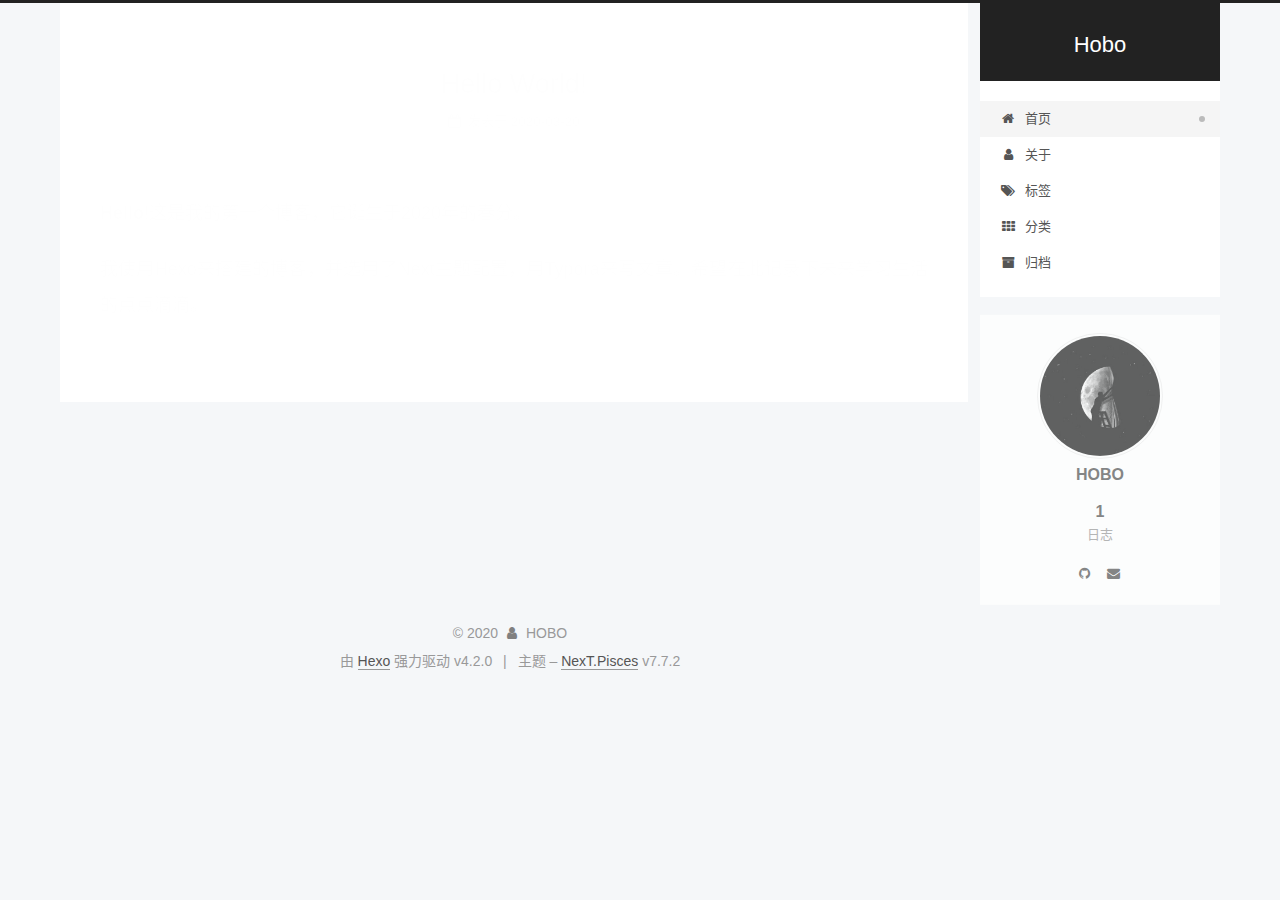
==== commit 2394f9fa: "Site updated: 2020-03-20 20:23:00" ====
--- a/index.html
+++ b/index.html
@@ -1,322 +1,197 @@
 <!DOCTYPE html>
-
-
-
-  
-
-
-<html class="theme-next pisces use-motion" lang="zh-Hans">
+<html lang="zh-CN">
 <head>
-  <meta charset="UTF-8"/>
-<meta http-equiv="X-UA-Compatible" content="IE=edge" />
-<meta name="viewport" content="width=device-width, initial-scale=1, maximum-scale=1"/>
+  <meta charset="UTF-8">
+<meta name="viewport" content="width=device-width, initial-scale=1, maximum-scale=2">
 <meta name="theme-color" content="#222">
-
-
-
-
-
-
-
-
-
-<meta http-equiv="Cache-Control" content="no-transform" />
-<meta http-equiv="Cache-Control" content="no-siteapp" />
-
-
-
-
-
-
-
-
-
-
-
-
-
-
-
-
-  
-  
-  <link href="/lib/fancybox/source/jquery.fancybox.css?v=2.1.5" rel="stylesheet" type="text/css" />
-
-
-
-
-
-
-
-<link href="/lib/font-awesome/css/font-awesome.min.css?v=4.6.2" rel="stylesheet" type="text/css" />
-
-<link href="/css/main.css?v=5.1.4" rel="stylesheet" type="text/css" />
-
-
-  <link rel="apple-touch-icon" sizes="180x180" href="/images/apple-touch-icon-next.png?v=5.1.4">
-
-
-  <link rel="icon" type="image/png" sizes="32x32" href="/images/favicon-32x32-next.png?v=5.1.4">
-
-
-  <link rel="icon" type="image/png" sizes="16x16" href="/images/favicon-16x16-next.png?v=5.1.4">
-
-
-  <link rel="mask-icon" href="/images/logo.svg?v=5.1.4" color="#222">
-
-
-
-
-
-  <meta name="keywords" content="Hexo, NexT" />
-
-
-
-
-
-
-
-
-
-
-<meta property="og:type" content="website">
-<meta property="og:title" content="Hexo">
+<meta name="generator" content="Hexo 4.2.0">
+  <link rel="apple-touch-icon" sizes="180x180" href="/images/apple-touch-icon-next.png">
+  <link rel="icon" type="image/png" sizes="32x32" href="/images/favicon-32x32-next.png">
+  <link rel="icon" type="image/png" sizes="16x16" href="/images/favicon-16x16-next.png">
+  <link rel="mask-icon" href="/images/logo.svg" color="#222">
+
+<link rel="stylesheet" href="/css/main.css">
+
+
+<link rel="stylesheet" href="/lib/font-awesome/css/font-awesome.min.css">
+
+<script id="hexo-configurations">
+    var NexT = window.NexT || {};
+    var CONFIG = {"hostname":"yoursite.com","root":"/","scheme":"Pisces","version":"7.7.2","exturl":false,"sidebar":{"position":"right","display":"post","padding":18,"offset":12,"onmobile":false},"copycode":{"enable":false,"show_result":false,"style":null},"back2top":{"enable":true,"sidebar":false,"scrollpercent":false},"bookmark":{"enable":false,"color":"#222","save":"auto"},"fancybox":false,"mediumzoom":false,"lazyload":false,"pangu":false,"comments":{"style":"tabs","active":null,"storage":true,"lazyload":false,"nav":null},"algolia":{"hits":{"per_page":10},"labels":{"input_placeholder":"Search for Posts","hits_empty":"We didn't find any results for the search: ${query}","hits_stats":"${hits} results found in ${time} ms"}},"localsearch":{"enable":false,"trigger":"auto","top_n_per_article":1,"unescape":false,"preload":false},"motion":{"enable":true,"async":false,"transition":{"post_block":"fadeIn","post_header":"slideDownIn","post_body":"slideDownIn","coll_header":"slideLeftIn","sidebar":"slideUpIn"}}};
+  </script>
+
+  <meta property="og:type" content="website">
+<meta property="og:title" content="Hobo">
 <meta property="og:url" content="http://yoursite.com/index.html">
-<meta property="og:site_name" content="Hexo">
+<meta property="og:site_name" content="Hobo">
+<meta property="og:locale" content="zh_CN">
 <meta property="article:author" content="HOBO">
 <meta name="twitter:card" content="summary">
 
-
-
-<script type="text/javascript" id="hexo.configurations">
-  var NexT = window.NexT || {};
-  var CONFIG = {
-    root: '/',
-    scheme: 'Pisces',
-    version: '5.1.4',
-    sidebar: {"position":"right","display":"post","offset":12,"b2t":false,"scrollpercent":false,"onmobile":false},
-    fancybox: true,
-    tabs: true,
-    motion: {"enable":true,"async":false,"transition":{"post_block":"fadeIn","post_header":"slideDownIn","post_body":"slideDownIn","coll_header":"slideLeftIn","sidebar":"slideUpIn"}},
-    duoshuo: {
-      userId: '0',
-      author: '博主'
-    },
-    algolia: {
-      applicationID: '',
-      apiKey: '',
-      indexName: '',
-      hits: {"per_page":10},
-      labels: {"input_placeholder":"Search for Posts","hits_empty":"We didn't find any results for the search: ${query}","hits_stats":"${hits} results found in ${time} ms"}
-    }
+<link rel="canonical" href="http://yoursite.com/">
+
+
+<script id="page-configurations">
+  // https://hexo.io/docs/variables.html
+  CONFIG.page = {
+    sidebar: "",
+    isHome : true,
+    isPost : false,
+    lang   : 'zh-CN'
   };
 </script>
 
-
-
-  <link rel="canonical" href="http://yoursite.com/"/>
-
-
-
-
-
-  <title>Hexo</title>
-  
-
-
-
-
-
-
-
-
-<meta name="generator" content="Hexo 4.2.0"></head>
-
-<body itemscope itemtype="http://schema.org/WebPage" lang="zh-Hans">
-
-  
-  
-    
-  
-
-  <div class="container sidebar-position-right 
-  page-home">
+  <title>Hobo</title>
+  
+
+
+
+
+
+
+  <noscript>
+  <style>
+  .use-motion .brand,
+  .use-motion .menu-item,
+  .sidebar-inner,
+  .use-motion .post-block,
+  .use-motion .pagination,
+  .use-motion .comments,
+  .use-motion .post-header,
+  .use-motion .post-body,
+  .use-motion .collection-header { opacity: initial; }
+
+  .use-motion .site-title,
+  .use-motion .site-subtitle {
+    opacity: initial;
+    top: initial;
+  }
+
+  .use-motion .logo-line-before i { left: initial; }
+  .use-motion .logo-line-after i { right: initial; }
+  </style>
+</noscript>
+
+</head>
+
+<body itemscope itemtype="http://schema.org/WebPage">
+  <div class="container use-motion">
     <div class="headband"></div>
 
-    <header id="header" class="header" itemscope itemtype="http://schema.org/WPHeader">
-      <div class="header-inner"><div class="site-brand-wrapper">
-  <div class="site-meta ">
-    
-
-    <div class="custom-logo-site-title">
-      <a href="/"  class="brand" rel="start">
+    <header class="header" itemscope itemtype="http://schema.org/WPHeader">
+      <div class="header-inner"><div class="site-brand-container">
+  <div class="site-nav-toggle">
+    <div class="toggle" aria-label="切换导航栏">
+      <span class="toggle-line toggle-line-first"></span>
+      <span class="toggle-line toggle-line-middle"></span>
+      <span class="toggle-line toggle-line-last"></span>
+    </div>
+  </div>
+
+  <div class="site-meta">
+
+    <div>
+      <a href="/" class="brand" rel="start">
         <span class="logo-line-before"><i></i></span>
-        <span class="site-title">Hexo</span>
+        <span class="site-title">Hobo</span>
         <span class="logo-line-after"><i></i></span>
       </a>
     </div>
-      
-        <p class="site-subtitle"></p>
-      
-  </div>
-
-  <div class="site-nav-toggle">
-    <button>
-      <span class="btn-bar"></span>
-      <span class="btn-bar"></span>
-      <span class="btn-bar"></span>
-    </button>
-  </div>
-</div>
+  </div>
+
+  <div class="site-nav-right">
+    <div class="toggle popup-trigger">
+    </div>
+  </div>
+</div>
+
 
 <nav class="site-nav">
   
-
-  
-    <ul id="menu" class="menu">
-      
-        
+  <ul id="menu" class="menu">
         <li class="menu-item menu-item-home">
-          <a href="/%20" rel="section">
-            
-              <i class="menu-item-icon fa fa-fw fa-home"></i> <br />
-            
-            首页
-          </a>
-        </li>
-      
-        
+
+    <a href="/" rel="section"><i class="fa fa-fw fa-home"></i>首页</a>
+
+  </li>
         <li class="menu-item menu-item-about">
-          <a href="/about/%20" rel="section">
-            
-              <i class="menu-item-icon fa fa-fw fa-user"></i> <br />
-            
-            关于
-          </a>
-        </li>
-      
-        
+
+    <a href="/about/" rel="section"><i class="fa fa-fw fa-user"></i>关于</a>
+
+  </li>
         <li class="menu-item menu-item-tags">
-          <a href="/tags/%20" rel="section">
-            
-              <i class="menu-item-icon fa fa-fw fa-tags"></i> <br />
-            
-            标签
-          </a>
-        </li>
-      
-        
+
+    <a href="/tags/" rel="section"><i class="fa fa-fw fa-tags"></i>标签</a>
+
+  </li>
         <li class="menu-item menu-item-categories">
-          <a href="/categories/%20" rel="section">
-            
-              <i class="menu-item-icon fa fa-fw fa-th"></i> <br />
-            
-            分类
-          </a>
-        </li>
-      
-        
+
+    <a href="/categories/" rel="section"><i class="fa fa-fw fa-th"></i>分类</a>
+
+  </li>
         <li class="menu-item menu-item-archives">
-          <a href="/archives/%20" rel="section">
-            
-              <i class="menu-item-icon fa fa-fw fa-archive"></i> <br />
-            
-            归档
-          </a>
-        </li>
-      
-
-      
-    </ul>
-  
-
-  
+
+    <a href="/archives/" rel="section"><i class="fa fa-fw fa-archive"></i>归档</a>
+
+  </li>
+  </ul>
+
 </nav>
-
-
-
- </div>
+</div>
     </header>
 
-    <main id="main" class="main">
+    
+  <div class="back-to-top">
+    <i class="fa fa-arrow-up"></i>
+    <span>0%</span>
+  </div>
+
+
+    <main class="main">
       <div class="main-inner">
         <div class="content-wrap">
-          <div id="content" class="content">
+          
+
+          <div class="content">
             
-  <section id="posts" class="posts-expand">
-    
-      
-
-  
-
-  
-  
-  
-
-  <article class="post post-type-normal" itemscope itemtype="http://schema.org/Article">
-  
-  
-  
-  <div class="post-block">
-    <link itemprop="mainEntityOfPage" href="http://yoursite.com/2020/03/19/my-test-site/">
+
+  <div class="posts-expand">
+        
+  
+  
+  <article itemscope itemtype="http://schema.org/Article" class="post-block home" lang="zh-CN">
+    <link itemprop="mainEntityOfPage" href="http://yoursite.com/2020/03/20/hello-world/">
 
     <span hidden itemprop="author" itemscope itemtype="http://schema.org/Person">
+      <meta itemprop="image" content="/images/moon.jpg">
       <meta itemprop="name" content="HOBO">
       <meta itemprop="description" content="">
-      <meta itemprop="image" content="/images/avatar.gif">
     </span>
 
     <span hidden itemprop="publisher" itemscope itemtype="http://schema.org/Organization">
-      <meta itemprop="name" content="Hexo">
+      <meta itemprop="name" content="Hobo">
     </span>
-
-    
       <header class="post-header">
-
-        
-        
-          <h1 class="post-title" itemprop="name headline">
-                
-                <a class="post-title-link" href="/2020/03/19/my-test-site/" itemprop="url">my_test_site</a></h1>
-        
+        <h1 class="post-title" itemprop="name headline">
+          
+            <a href="/2020/03/20/hello-world/" class="post-title-link" itemprop="url">Hello World!</a>
+        </h1>
 
         <div class="post-meta">
-          <span class="post-time">
-            
+            <span class="post-meta-item">
               <span class="post-meta-item-icon">
                 <i class="fa fa-calendar-o"></i>
               </span>
+              <span class="post-meta-item-text">发表于</span>
               
-                <span class="post-meta-item-text">发表于</span>
-              
-              <time title="创建于" itemprop="dateCreated datePublished" datetime="2020-03-19T15:02:06+08:00">
-                2020-03-19
-              </time>
-            
-
-            
-
-            
-          </span>
-
-          
-
-          
-            
-          
-
-          
-          
-
-          
-
-          
+
+              <time title="创建时间：2020-03-20 00:00:00 / 修改时间：20:21:42" itemprop="dateCreated datePublished" datetime="2020-03-20T00:00:00+08:00">2020-03-20</time>
+            </span>
 
           
 
         </div>
       </header>
-    
 
     
     
@@ -324,583 +199,186 @@
     <div class="post-body" itemprop="articleBody">
 
       
+          <p><strong>Hello</strong>!这是我的第一个博客，它诞生于2020年的春分<!--primaveral-->。</p>
+<p>我使用<a href="https://hexo.io/" target="_blank" rel="noopener">Hexo</a>来搭建的博客，并选用了<a href="https://theme-next.iissnan.com/" target="_blank" rel="noopener">Next</a>主题配置，用<a href="https://typora.io/" target="_blank" rel="noopener">Typora</a>来写文章。希望在此记录下未来学习生活的点点滴滴。</p>
+
       
-
-      
-        
-          
-            
-          
-        
-      
-    </div>
-    
-    
-    
-
-    
-
-    
-
-    
-
-    <footer class="post-footer">
-      
-
-      
-
-      
-
-      
-      
+    </div>
+
+    
+    
+    
+      <footer class="post-footer">
         <div class="post-eof"></div>
-      
-    </footer>
-  </div>
-  
-  
-  
+      </footer>
   </article>
-
-
-    
-      
-
-  
-
-  
-  
-  
-
-  <article class="post post-type-normal" itemscope itemtype="http://schema.org/Article">
-  
-  
-  
-  <div class="post-block">
-    <link itemprop="mainEntityOfPage" href="http://yoursite.com/2020/03/19/test-my-site/">
-
-    <span hidden itemprop="author" itemscope itemtype="http://schema.org/Person">
-      <meta itemprop="name" content="HOBO">
-      <meta itemprop="description" content="">
-      <meta itemprop="image" content="/images/avatar.gif">
-    </span>
-
-    <span hidden itemprop="publisher" itemscope itemtype="http://schema.org/Organization">
-      <meta itemprop="name" content="Hexo">
-    </span>
-
-    
-      <header class="post-header">
-
-        
-        
-          <h1 class="post-title" itemprop="name headline">
-                
-                <a class="post-title-link" href="/2020/03/19/test-my-site/" itemprop="url">test_my_site</a></h1>
-        
-
-        <div class="post-meta">
-          <span class="post-time">
-            
-              <span class="post-meta-item-icon">
-                <i class="fa fa-calendar-o"></i>
-              </span>
-              
-                <span class="post-meta-item-text">发表于</span>
-              
-              <time title="创建于" itemprop="dateCreated datePublished" datetime="2020-03-19T14:35:26+08:00">
-                2020-03-19
-              </time>
-            
-
-            
-
-            
-          </span>
-
-          
-
-          
-            
-          
-
-          
-          
-
-          
-
-          
-
-          
+  
+  
+  
+
+  </div>
+
+  
+
+
+
+          </div>
+          
+
+<script>
+  window.addEventListener('tabs:register', () => {
+    let { activeClass } = CONFIG.comments;
+    if (CONFIG.comments.storage) {
+      activeClass = localStorage.getItem('comments_active') || activeClass;
+    }
+    if (activeClass) {
+      let activeTab = document.querySelector(`a[href="#comment-${activeClass}"]`);
+      if (activeTab) {
+        activeTab.click();
+      }
+    }
+  });
+  if (CONFIG.comments.storage) {
+    window.addEventListener('tabs:click', event => {
+      if (!event.target.matches('.tabs-comment .tab-content .tab-pane')) return;
+      let commentClass = event.target.classList[1];
+      localStorage.setItem('comments_active', commentClass);
+    });
+  }
+</script>
 
         </div>
-      </header>
-    
-
-    
-    
-    
-    <div class="post-body" itemprop="articleBody">
-
-      
-      
-
-      
-        
-          
-            
-          
-        
-      
-    </div>
-    
-    
-    
-
-    
-
-    
-
-    
-
-    <footer class="post-footer">
-      
-
-      
-
-      
-
-      
-      
-        <div class="post-eof"></div>
-      
-    </footer>
-  </div>
-  
-  
-  
-  </article>
-
-
-    
-      
-
-  
-
-  
-  
-  
-
-  <article class="post post-type-normal" itemscope itemtype="http://schema.org/Article">
-  
-  
-  
-  <div class="post-block">
-    <link itemprop="mainEntityOfPage" href="http://yoursite.com/2020/03/19/hello-world/">
-
-    <span hidden itemprop="author" itemscope itemtype="http://schema.org/Person">
-      <meta itemprop="name" content="HOBO">
-      <meta itemprop="description" content="">
-      <meta itemprop="image" content="/images/avatar.gif">
-    </span>
-
-    <span hidden itemprop="publisher" itemscope itemtype="http://schema.org/Organization">
-      <meta itemprop="name" content="Hexo">
-    </span>
-
-    
-      <header class="post-header">
-
-        
-        
-          <h1 class="post-title" itemprop="name headline">
-                
-                <a class="post-title-link" href="/2020/03/19/hello-world/" itemprop="url">Hello World</a></h1>
-        
-
-        <div class="post-meta">
-          <span class="post-time">
-            
-              <span class="post-meta-item-icon">
-                <i class="fa fa-calendar-o"></i>
-              </span>
-              
-                <span class="post-meta-item-text">发表于</span>
-              
-              <time title="创建于" itemprop="dateCreated datePublished" datetime="2020-03-19T14:23:05+08:00">
-                2020-03-19
-              </time>
-            
-
-            
-
-            
-          </span>
-
-          
-
-          
-            
-          
-
-          
-          
-
-          
-
-          
-
-          
-
-        </div>
-      </header>
-    
-
-    
-    
-    
-    <div class="post-body" itemprop="articleBody">
-
-      
-      
-
-      
-        
-          
-            <p>Welcome to <a href="https://hexo.io/" target="_blank" rel="noopener">Hexo</a>! This is your very first post. Check <a href="https://hexo.io/docs/" target="_blank" rel="noopener">documentation</a> for more info. If you get any problems when using Hexo, you can find the answer in <a href="https://hexo.io/docs/troubleshooting.html" target="_blank" rel="noopener">troubleshooting</a> or you can ask me on <a href="https://github.com/hexojs/hexo/issues" target="_blank" rel="noopener">GitHub</a>.</p>
-<h2 id="Quick-Start"><a href="#Quick-Start" class="headerlink" title="Quick Start"></a>Quick Start</h2><h3 id="Create-a-new-post"><a href="#Create-a-new-post" class="headerlink" title="Create a new post"></a>Create a new post</h3><figure class="highlight bash"><table><tr><td class="gutter"><pre><span class="line">1</span><br></pre></td><td class="code"><pre><span class="line">$ hexo new <span class="string">"My New Post"</span></span><br></pre></td></tr></table></figure>
-
-<p>More info: <a href="https://hexo.io/docs/writing.html" target="_blank" rel="noopener">Writing</a></p>
-<h3 id="Run-server"><a href="#Run-server" class="headerlink" title="Run server"></a>Run server</h3><figure class="highlight bash"><table><tr><td class="gutter"><pre><span class="line">1</span><br></pre></td><td class="code"><pre><span class="line">$ hexo server</span><br></pre></td></tr></table></figure>
-
-<p>More info: <a href="https://hexo.io/docs/server.html" target="_blank" rel="noopener">Server</a></p>
-<h3 id="Generate-static-files"><a href="#Generate-static-files" class="headerlink" title="Generate static files"></a>Generate static files</h3><figure class="highlight bash"><table><tr><td class="gutter"><pre><span class="line">1</span><br></pre></td><td class="code"><pre><span class="line">$ hexo generate</span><br></pre></td></tr></table></figure>
-
-<p>More info: <a href="https://hexo.io/docs/generating.html" target="_blank" rel="noopener">Generating</a></p>
-<h3 id="Deploy-to-remote-sites"><a href="#Deploy-to-remote-sites" class="headerlink" title="Deploy to remote sites"></a>Deploy to remote sites</h3><figure class="highlight bash"><table><tr><td class="gutter"><pre><span class="line">1</span><br></pre></td><td class="code"><pre><span class="line">$ hexo deploy</span><br></pre></td></tr></table></figure>
-
-<p>More info: <a href="https://hexo.io/docs/one-command-deployment.html" target="_blank" rel="noopener">Deployment</a></p>
-
-          
-        
-      
-    </div>
-    
-    
-    
-
-    
-
-    
-
-    
-
-    <footer class="post-footer">
-      
-
-      
-
-      
-
-      
-      
-        <div class="post-eof"></div>
-      
-    </footer>
-  </div>
-  
-  
-  
-  </article>
-
-
-    
-  </section>
-
-  
-
-
-          </div>
-          
-
-
-          
-
-        </div>
-        
-          
-  
-  <div class="sidebar-toggle">
-    <div class="sidebar-toggle-line-wrap">
-      <span class="sidebar-toggle-line sidebar-toggle-line-first"></span>
-      <span class="sidebar-toggle-line sidebar-toggle-line-middle"></span>
-      <span class="sidebar-toggle-line sidebar-toggle-line-last"></span>
-    </div>
-  </div>
-
-  <aside id="sidebar" class="sidebar">
-    
+          
+  
+  <div class="toggle sidebar-toggle">
+    <span class="toggle-line toggle-line-first"></span>
+    <span class="toggle-line toggle-line-middle"></span>
+    <span class="toggle-line toggle-line-last"></span>
+  </div>
+
+  <aside class="sidebar">
     <div class="sidebar-inner">
 
-      
-
-      
-
-      <section class="site-overview-wrap sidebar-panel sidebar-panel-active">
-        <div class="site-overview">
-          <div class="site-author motion-element" itemprop="author" itemscope itemtype="http://schema.org/Person">
-            
-              <p class="site-author-name" itemprop="name">HOBO</p>
-              <p class="site-description motion-element" itemprop="description"></p>
-          </div>
-
-          <nav class="site-state motion-element">
-
-            
-              <div class="site-state-item site-state-posts">
-              
-                <a href="/archives/%20%7C%7C%20archive">
-              
-                  <span class="site-state-item-count">3</span>
-                  <span class="site-state-item-name">日志</span>
-                </a>
-              </div>
-            
-
-            
-
-            
-
-          </nav>
-
-          
-
-          
-            <div class="links-of-author motion-element">
-                
-                  <span class="links-of-author-item">
-                    <a href="https://github.com/HoboPiao" target="_blank" title="GitHub">
-                      
-                        <i class="fa fa-fw fa-github"></i></a>
-                  </span>
-                
-                  <span class="links-of-author-item">
-                    <a href="mailto:piaohobo@gmail.com" target="_blank" title="E-Mail">
-                      
-                        <i class="fa fa-fw fa-envelope"></i></a>
-                  </span>
-                
-            </div>
-          
-
-          
-          
-
-          
-          
-
-          
-
-        </div>
-      </section>
-
-      
-
-      
+      <ul class="sidebar-nav motion-element">
+        <li class="sidebar-nav-toc">
+          文章目录
+        </li>
+        <li class="sidebar-nav-overview">
+          站点概览
+        </li>
+      </ul>
+
+      <!--noindex-->
+      <div class="post-toc-wrap sidebar-panel">
+      </div>
+      <!--/noindex-->
+
+      <div class="site-overview-wrap sidebar-panel">
+        <div class="site-author motion-element" itemprop="author" itemscope itemtype="http://schema.org/Person">
+    <img class="site-author-image" itemprop="image" alt="HOBO"
+      src="/images/moon.jpg">
+  <p class="site-author-name" itemprop="name">HOBO</p>
+  <div class="site-description" itemprop="description"></div>
+</div>
+<div class="site-state-wrap motion-element">
+  <nav class="site-state">
+      <div class="site-state-item site-state-posts">
+          <a href="/archives/">
+        
+          <span class="site-state-item-count">1</span>
+          <span class="site-state-item-name">日志</span>
+        </a>
+      </div>
+  </nav>
+</div>
+  <div class="links-of-author motion-element">
+      <span class="links-of-author-item">
+        <a href="https://github.com/HoboPiao" title="GitHub → https:&#x2F;&#x2F;github.com&#x2F;HoboPiao" rel="noopener" target="_blank"><i class="fa fa-fw fa-github"></i></a>
+      </span>
+      <span class="links-of-author-item">
+        <a href="/piaohobo@gmail.com" title="E-Mail → piaohobo@gmail.com"><i class="fa fa-fw fa-envelope"></i></a>
+      </span>
+  </div>
+
+
+
+      </div>
 
     </div>
   </aside>
-
-
-        
+  <div id="sidebar-dimmer"></div>
+
+
       </div>
     </main>
 
-    <footer id="footer" class="footer">
+    <footer class="footer">
       <div class="footer-inner">
-        <div class="copyright">&copy; <span itemprop="copyrightYear">2020</span>
+        
+
+        
+
+<div class="copyright">
+  
+  &copy; 
+  <span itemprop="copyrightYear">2020</span>
   <span class="with-love">
     <i class="fa fa-user"></i>
   </span>
   <span class="author" itemprop="copyrightHolder">HOBO</span>
-
-  
-</div>
-
-
-  <div class="powered-by">由 <a class="theme-link" target="_blank" href="https://hexo.io">Hexo</a> 强力驱动</div>
-
-
-
+</div>
+  <div class="powered-by">由 <a href="https://hexo.io/" class="theme-link" rel="noopener" target="_blank">Hexo</a> 强力驱动 v4.2.0
+  </div>
   <span class="post-meta-divider">|</span>
-
-
-
-  <div class="theme-info">主题 &mdash; <a class="theme-link" target="_blank" href="https://github.com/iissnan/hexo-theme-next">NexT.Pisces</a> v5.1.4</div>
-
-
-
-
-        
-
-
-
-
-
-
-
-        
+  <div class="theme-info">主题 – <a href="https://pisces.theme-next.org/" class="theme-link" rel="noopener" target="_blank">NexT.Pisces</a> v7.7.2
+  </div>
+
+        
+
+
+
+
+
+
+
+
       </div>
     </footer>
-
-    
-      <div class="back-to-top">
-        <i class="fa fa-arrow-up"></i>
-        
-      </div>
-    
-
-    
-
-  </div>
-
-  
-
-<script type="text/javascript">
-  if (Object.prototype.toString.call(window.Promise) !== '[object Function]') {
-    window.Promise = null;
-  }
-</script>
-
-
-
-
-
-
-
-
-
-  
-
-
-
-
-
-
-
-
-
-
-
-
-  
-  
-    <script type="text/javascript" src="/lib/jquery/index.js?v=2.1.3"></script>
-  
-
-  
-  
-    <script type="text/javascript" src="/lib/fastclick/lib/fastclick.min.js?v=1.0.6"></script>
-  
-
-  
-  
-    <script type="text/javascript" src="/lib/jquery_lazyload/jquery.lazyload.js?v=1.9.7"></script>
-  
-
-  
-  
-    <script type="text/javascript" src="/lib/velocity/velocity.min.js?v=1.2.1"></script>
-  
-
-  
-  
-    <script type="text/javascript" src="/lib/velocity/velocity.ui.min.js?v=1.2.1"></script>
-  
-
-  
-  
-    <script type="text/javascript" src="/lib/fancybox/source/jquery.fancybox.pack.js?v=2.1.5"></script>
-  
-
-
-  
-
-
-  <script type="text/javascript" src="/js/src/utils.js?v=5.1.4"></script>
-
-  <script type="text/javascript" src="/js/src/motion.js?v=5.1.4"></script>
-
-
-
-  
-  
-
-
-  <script type="text/javascript" src="/js/src/affix.js?v=5.1.4"></script>
-
-  <script type="text/javascript" src="/js/src/schemes/pisces.js?v=5.1.4"></script>
-
-
-
-  
-
-  
-
-
-  <script type="text/javascript" src="/js/src/bootstrap.js?v=5.1.4"></script>
-
-
-
-  
-
-
-  
-
-
-
-
-	
-
-
-
-
-
-  
-
-
-
-
-
-  
-
-
-
-
-
-
-
-
-
-
-
-
-  
-
-
-
-
-
-  
-
-  
-
-  
-
-  
-  
-
-  
+  </div>
+
+  
+  <script src="/lib/anime.min.js"></script>
+  <script src="/lib/velocity/velocity.min.js"></script>
+  <script src="/lib/velocity/velocity.ui.min.js"></script>
+
+<script src="/js/utils.js"></script>
+
+<script src="/js/motion.js"></script>
+
+
+<script src="/js/schemes/pisces.js"></script>
+
+
+<script src="/js/next-boot.js"></script>
+
+
+
+
+  
+
+
+
+
+
+
+
+
+
+
+
+
+
+
 
   
 
--- a/css/main.css
+++ b/css/main.css
@@ -1,66 +1,62 @@
-/* normalize.css v3.0.2 | MIT License | git.io/normalize */
+:root {
+  --body-bg-color: #f5f7f9;
+  --content-bg-color: #fff;
+  --card-bg-color: #f5f5f5;
+  --text-color: #555;
+  --link-color: #555;
+  --link-hover-color: #222;
+  --brand-color: #fff;
+  --brand-hover-color: #fff;
+  --table-row-odd-bg-color: #f9f9f9;
+  --table-row-hover-bg-color: #f5f5f5;
+  --menu-item-bg-color: #f5f5f5;
+  --btn-default-bg: #fff;
+  --btn-default-color: #555;
+  --btn-default-border-color: #555;
+  --btn-default-hover-bg: #222;
+  --btn-default-hover-color: #fff;
+  --btn-default-hover-border-color: #222;
+}
 html {
-  font-family: sans-serif; /* 1 */
-  -ms-text-size-adjust: 100%; /* 2 */
+  line-height: 1.15; /* 1 */
   -webkit-text-size-adjust: 100%; /* 2 */
 }
 body {
   margin: 0;
 }
-article,
-aside,
-details,
-figcaption,
-figure,
-footer,
-header,
-hgroup,
-main,
-menu,
-nav,
-section,
-summary {
+main {
   display: block;
-}
-audio,
-canvas,
-progress,
-video {
-  display: inline-block; /* 1 */
-  vertical-align: baseline; /* 2 */
-}
-audio:not([controls]) {
-  display: none;
-  height: 0;
-}
-[hidden],
-template {
-  display: none;
-}
-a {
-  background-color: transparent;
-}
-a:active,
-a:hover {
-  outline: 0;
-}
-abbr[title] {
-  border-bottom: 1px dotted;
-}
-b,
-strong {
-  font-weight: bold;
-}
-dfn {
-  font-style: italic;
 }
 h1 {
   font-size: 2em;
   margin: 0.67em 0;
 }
-mark {
-  background: #ff0;
-  color: #000;
+hr {
+  box-sizing: content-box; /* 1 */
+  height: 0; /* 1 */
+  overflow: visible; /* 2 */
+}
+pre {
+  font-family: monospace, monospace; /* 1 */
+  font-size: 1em; /* 2 */
+}
+a {
+  background: transparent;
+}
+abbr[title] {
+  border-bottom: none; /* 1 */
+  text-decoration: underline; /* 2 */
+  text-decoration: underline dotted; /* 2 */
+}
+b,
+strong {
+  font-weight: bolder;
+}
+code,
+kbd,
+samp {
+  font-family: monospace, monospace; /* 1 */
+  font-size: 1em; /* 2 */
 }
 small {
   font-size: 80%;
@@ -72,138 +68,122 @@
   position: relative;
   vertical-align: baseline;
 }
+sub {
+  bottom: -0.25em;
+}
 sup {
   top: -0.5em;
 }
-sub {
-  bottom: -0.25em;
-}
 img {
-  border: 0;
-}
-svg:not(:root) {
-  overflow: hidden;
-}
-figure {
-  margin: 1em 40px;
-}
-hr {
-  -moz-box-sizing: content-box;
-  box-sizing: content-box;
-  height: 0;
-}
-pre {
-  overflow: auto;
-}
-code,
-kbd,
-pre,
-samp {
-  font-family: monospace, monospace;
-  font-size: 1em;
+  border-style: none;
 }
 button,
 input,
 optgroup,
 select,
 textarea {
-  color: inherit; /* 1 */
-  font: inherit; /* 2 */
-  margin: 0; /* 3 */
-}
-button {
+  font-family: inherit; /* 1 */
+  font-size: 100%; /* 1 */
+  line-height: 1.15; /* 1 */
+  margin: 0; /* 2 */
+}
+button,
+input {
+/* 1 */
   overflow: visible;
 }
 button,
 select {
+/* 1 */
   text-transform: none;
 }
 button,
-html input[type="button"],
-input[type="reset"],
-input[type="submit"] {
-  -webkit-appearance: button; /* 2 */
-  cursor: pointer; /* 3 */
-}
-button[disabled],
-html input[disabled] {
-  cursor: default;
+[type='button'],
+[type='reset'],
+[type='submit'] {
+  -webkit-appearance: button;
 }
 button::-moz-focus-inner,
-input::-moz-focus-inner {
-  border: 0;
+[type='button']::-moz-focus-inner,
+[type='reset']::-moz-focus-inner,
+[type='submit']::-moz-focus-inner {
+  border-style: none;
   padding: 0;
 }
-input {
-  line-height: normal;
-}
-input[type="checkbox"],
-input[type="radio"] {
+button:-moz-focusring,
+[type='button']:-moz-focusring,
+[type='reset']:-moz-focusring,
+[type='submit']:-moz-focusring {
+  outline: 1px dotted ButtonText;
+}
+fieldset {
+  padding: 0.35em 0.75em 0.625em;
+}
+legend {
+  box-sizing: border-box; /* 1 */
+  color: inherit; /* 2 */
+  display: table; /* 1 */
+  max-width: 100%; /* 1 */
+  padding: 0; /* 3 */
+  white-space: normal; /* 1 */
+}
+progress {
+  vertical-align: baseline;
+}
+textarea {
+  overflow: auto;
+}
+[type='checkbox'],
+[type='radio'] {
   box-sizing: border-box; /* 1 */
   padding: 0; /* 2 */
 }
-input[type="number"]::-webkit-inner-spin-button,
-input[type="number"]::-webkit-outer-spin-button {
+[type='number']::-webkit-inner-spin-button,
+[type='number']::-webkit-outer-spin-button {
   height: auto;
 }
-input[type="search"] {
+[type='search'] {
+  outline-offset: -2px; /* 2 */
   -webkit-appearance: textfield; /* 1 */
-  -moz-box-sizing: content-box;
-  -webkit-box-sizing: content-box; /* 2 */
-  box-sizing: content-box;
-}
-input[type="search"]::-webkit-search-cancel-button,
-input[type="search"]::-webkit-search-decoration {
+}
+[type='search']::-webkit-search-decoration {
   -webkit-appearance: none;
 }
-fieldset {
-  border: 1px solid #c0c0c0;
-  margin: 0 2px;
-  padding: 0.35em 0.625em 0.75em;
-}
-legend {
-  border: 0; /* 1 */
-  padding: 0; /* 2 */
-}
-textarea {
-  overflow: auto;
-}
-optgroup {
-  font-weight: bold;
-}
-table {
-  border-collapse: collapse;
-  border-spacing: 0;
-}
-td,
-th {
-  padding: 0;
+::-webkit-file-upload-button {
+  font: inherit; /* 2 */
+  -webkit-appearance: button; /* 1 */
+}
+details {
+  display: block;
+}
+summary {
+  display: list-item;
+}
+template {
+  display: none;
+}
+[hidden] {
+  display: none;
 }
 ::selection {
   background: #262a30;
   color: #fff;
 }
+html,
 body {
-  position: relative;
+  height: 100%;
+}
+body {
+  background: var(--body-bg-color);
+  color: var(--text-color);
   font-family: 'Lato', "PingFang SC", "Microsoft YaHei", sans-serif;
-  font-size: 14px;
+  font-size: 1em;
   line-height: 2;
-  color: #555;
-  background: #f5f7f9;
-}
-@media (max-width: 767px) {
+}
+@media (max-width: 991px) {
   body {
+    padding-left: 0 !important;
     padding-right: 0 !important;
-  }
-}
-@media (min-width: 768px) and (max-width: 991px) {
-  body {
-    padding-right: 0 !important;
-  }
-}
-@media (min-width: 1600px) {
-  body {
-    font-size: 16px;
   }
 }
 h1,
@@ -212,380 +192,291 @@
 h4,
 h5,
 h6 {
-  margin: 0;
-  padding: 0;
+  font-family: 'Lato', "PingFang SC", "Microsoft YaHei", sans-serif;
   font-weight: bold;
   line-height: 1.5;
-  font-family: 'Lato', "PingFang SC", "Microsoft YaHei", sans-serif;
-}
-h2,
-h3,
-h4,
-h5,
+  margin: 20px 0 15px;
+}
+h1 {
+  font-size: 1.5em;
+}
+h2 {
+  font-size: 1.375em;
+}
+h3 {
+  font-size: 1.25em;
+}
+h4 {
+  font-size: 1.125em;
+}
+h5 {
+  font-size: 1em;
+}
 h6 {
-  margin: 20px 0 15px;
-}
-h1 {
-  font-size: 22px;
-}
-@media (max-width: 767px) {
-  h1 {
-    font-size: 18px;
-  }
-}
-h2 {
-  font-size: 20px;
-}
-@media (max-width: 767px) {
-  h2 {
-    font-size: 16px;
-  }
-}
-h3 {
-  font-size: 18px;
-}
-@media (max-width: 767px) {
-  h3 {
-    font-size: 14px;
-  }
-}
-h4 {
-  font-size: 16px;
-}
-@media (max-width: 767px) {
-  h4 {
-    font-size: 12px;
-  }
-}
-h5 {
-  font-size: 14px;
-}
-@media (max-width: 767px) {
-  h5 {
-    font-size: 10px;
-  }
-}
-h6 {
-  font-size: 12px;
-}
-@media (max-width: 767px) {
-  h6 {
-    font-size: 8px;
-  }
+  font-size: 0.875em;
 }
 p {
   margin: 0 0 20px 0;
 }
-a {
-  color: #555;
+a,
+span.exturl {
+  border-bottom: 1px solid #999;
+  color: var(--link-color);
+  outline: 0;
   text-decoration: none;
-  outline: none;
-  border-bottom: 1px solid #999;
+  overflow-wrap: break-word;
   word-wrap: break-word;
-}
-a:hover {
-  color: #222;
-  border-bottom-color: #222;
+  cursor: pointer;
+}
+a:hover,
+span.exturl:hover {
+  border-bottom-color: var(--link-hover-color);
+  color: var(--link-hover-color);
+}
+iframe,
+img,
+video {
+  display: block;
+  margin-left: auto;
+  margin-right: auto;
+  max-width: 100%;
+}
+hr {
+  background-image: repeating-linear-gradient(-45deg, #ddd, #ddd 4px, transparent 4px, transparent 8px);
+  border: 0;
+  height: 3px;
+  margin: 40px 0;
 }
 blockquote {
+  border-left: 4px solid #ddd;
+  color: #666;
   margin: 0;
-  padding: 0;
-}
-img {
-  display: block;
-  margin: auto;
-  max-width: 100%;
-  height: auto;
-}
-hr {
-  margin: 40px 0;
-  height: 3px;
-  border: none;
-  background-color: #ddd;
-  background-image: repeating-linear-gradient(-45deg, #fff, #fff 4px, transparent 4px, transparent 8px);
-}
-blockquote {
   padding: 0 15px;
-  color: #666;
-  border-left: 4px solid #ddd;
 }
 blockquote cite::before {
-  content: "-";
+  content: '-';
   padding: 0 5px;
 }
 dt {
-  font-weight: 700;
+  font-weight: bold;
 }
 dd {
   margin: 0;
   padding: 0;
 }
 kbd {
+  background-color: #f5f5f5;
+  background-image: linear-gradient(#eee, #fff, #eee);
   border: 1px solid #ccc;
   border-radius: 0.2em;
   box-shadow: 0.1em 0.1em 0.2em rgba(0,0,0,0.1);
-  background-color: #f9f9f9;
+  color: #555;
   font-family: inherit;
-  background-image: -webkit-linear-gradient(top, #eee, #fff, #eee);
   padding: 0.1em 0.3em;
   white-space: nowrap;
 }
-.text-left {
-  text-align: left;
-}
-.text-center {
-  text-align: center;
-}
-.text-right {
-  text-align: right;
-}
-.text-justify {
-  text-align: justify;
-}
-.text-nowrap {
-  white-space: nowrap;
-}
-.text-lowercase {
-  text-transform: lowercase;
-}
-.text-uppercase {
-  text-transform: uppercase;
-}
-.text-capitalize {
-  text-transform: capitalize;
-}
-.center-block {
-  display: block;
-  margin-left: auto;
-  margin-right: auto;
-}
-.clearfix:before,
-.clearfix:after {
-  content: " ";
-  display: table;
-}
-.clearfix:after {
-  clear: both;
-}
-.pullquote {
-  width: 45%;
-}
-.pullquote.left {
-  float: left;
-  margin-left: 5px;
-  margin-right: 10px;
-}
-.pullquote.right {
-  float: right;
-  margin-left: 10px;
-  margin-right: 5px;
-}
-.affix.affix.affix {
-  position: fixed;
-}
-.translation {
-  margin-top: -20px;
-  font-size: 14px;
-  color: #999;
-}
-.scrollbar-measure {
-  width: 100px;
-  height: 100px;
-  overflow: scroll;
-  position: absolute;
-  top: -9999px;
-}
-.use-motion .motion-element {
-  opacity: 0;
+.table-container {
+  overflow: auto;
 }
 table {
-  margin: 20px 0;
-  width: 100%;
   border-collapse: collapse;
   border-spacing: 0;
-  border: 1px solid #ddd;
-  font-size: 14px;
-  table-layout: fixed;
-  word-wrap: break-all;
-}
-table>tbody>tr:nth-of-type(odd) {
-  background-color: #f9f9f9;
-}
-table>tbody>tr:hover {
-  background-color: #f5f5f5;
+  font-size: 0.875em;
+  margin: 0 0 20px 0;
+  width: 100%;
+}
+tbody tr:nth-of-type(odd) {
+  background: var(--table-row-odd-bg-color);
+}
+tbody tr:hover {
+  background: var(--table-row-hover-bg-color);
 }
 caption,
 th,
 td {
+  font-weight: normal;
   padding: 8px;
   text-align: left;
   vertical-align: middle;
-  font-weight: normal;
 }
 th,
 td {
+  border: 1px solid #ddd;
   border-bottom: 3px solid #ddd;
-  border-right: 1px solid #eee;
 }
 th {
+  font-weight: 700;
   padding-bottom: 10px;
-  font-weight: 700;
 }
 td {
   border-bottom-width: 1px;
 }
-html,
-body {
-  height: 100%;
-}
-.container {
+.btn {
+  background: var(--btn-default-bg);
+  border: 2px solid var(--btn-default-border-color);
+  border-radius: 2px;
+  color: var(--btn-default-color);
+  display: inline-block;
+  font-size: 0.875em;
+  line-height: 2;
+  padding: 0 20px;
+  text-decoration: none;
+  transition-property: background-color;
+  transition-delay: 0s;
+  transition-duration: 0.2s;
+  transition-timing-function: ease-in-out;
+}
+.btn:hover {
+  background: var(--btn-default-hover-bg);
+  border-color: var(--btn-default-hover-border-color);
+  color: var(--btn-default-hover-color);
+}
+.btn + .btn {
+  margin: 0 0 8px 8px;
+}
+.btn .fa-fw {
+  text-align: left;
+  width: 1.285714285714286em;
+}
+.toggle {
+  line-height: 0;
+}
+.toggle .toggle-line {
+  background: #fff;
+  display: inline-block;
+  height: 2px;
+  left: 0;
   position: relative;
-  min-height: 100%;
-}
-.header-inner {
-  margin: 0 auto;
-  padding: 100px 0 70px;
-  width: 700px;
-}
-@media (min-width: 1600px) {
-  .container .header-inner {
-    width: 900px;
-  }
-}
-.main {
-  padding-bottom: 150px;
-}
-.main-inner {
-  margin: 0 auto;
-  width: 700px;
-}
-@media (min-width: 1600px) {
-  .container .main-inner {
-    width: 900px;
-  }
-}
-.footer {
-  position: absolute;
-  left: 0;
-  bottom: 0;
+  top: 0;
+  transition: all 0.4s;
+  vertical-align: top;
   width: 100%;
-  min-height: 50px;
-}
-.footer-inner {
-  box-sizing: border-box;
-  margin: 20px auto;
-  width: 700px;
-}
-@media (min-width: 1600px) {
-  .container .footer-inner {
-    width: 900px;
-  }
-}
-pre,
-.highlight {
-  overflow: auto;
-  margin: 20px 0;
-  padding: 0;
-  font-size: 13px;
+}
+.toggle .toggle-line:not(:first-child) {
+  margin-top: 3px;
+}
+.toggle.toggle-arrow .toggle-line-first {
+  top: 2px;
+  transform: rotate(-45deg);
+  width: 50%;
+}
+.toggle.toggle-arrow .toggle-line-middle {
+  width: 90%;
+}
+.toggle.toggle-arrow .toggle-line-last {
+  top: -2px;
+  transform: rotate(45deg);
+  width: 50%;
+}
+.toggle.toggle-close .toggle-line-first {
+  top: 5px;
+  transform: rotate(-45deg);
+}
+.toggle.toggle-close .toggle-line-middle {
+  opacity: 0;
+}
+.toggle.toggle-close .toggle-line-last {
+  top: -5px;
+  transform: rotate(45deg);
+}
+.highlight,
+pre {
+  background: #f7f7f7;
   color: #4d4d4c;
-  background: #f7f7f7;
   line-height: 1.6;
+  margin: 0 auto 20px;
 }
 pre,
 code {
-  font-family: consolas, Menlo, "PingFang SC", "Microsoft YaHei", monospace;
+  font-family: consolas, Menlo, monospace, "PingFang SC", "Microsoft YaHei";
 }
 code {
-  padding: 2px 4px;
-  word-wrap: break-word;
-  color: #555;
   background: #eee;
   border-radius: 3px;
-  font-size: 13px;
-}
-pre {
-  padding: 10px;
-}
-pre code {
-  padding: 0;
-  color: #4d4d4c;
-  background: none;
-  text-shadow: none;
-}
-.highlight {
-  border-radius: 1px;
+  color: #555;
+  padding: 2px 4px;
+  overflow-wrap: break-word;
+  word-wrap: break-word;
+}
+.highlight *::selection {
+  background: #d6d6d6;
 }
 .highlight pre {
-  border: none;
+  border: 0;
   margin: 0;
   padding: 10px 0;
 }
 .highlight table {
+  border: 0;
   margin: 0;
   width: auto;
-  border: none;
 }
 .highlight td {
-  border: none;
+  border: 0;
   padding: 0;
 }
 .highlight figcaption {
-  font-size: 1em;
+  background: #eff2f3;
   color: #4d4d4c;
-  line-height: 1em;
-  margin-bottom: 1em;
-}
-.highlight figcaption:before,
-.highlight figcaption:after {
-  content: " ";
-  display: table;
-}
-.highlight figcaption:after {
-  clear: both;
+  display: flex;
+  font-size: 0.875em;
+  justify-content: space-between;
+  line-height: 1.2;
+  padding: 0.5em;
 }
 .highlight figcaption a {
-  float: right;
   color: #4d4d4c;
 }
 .highlight figcaption a:hover {
   border-bottom-color: #4d4d4c;
 }
+.highlight .gutter {
+  -moz-user-select: none;
+  -ms-user-select: none;
+  -webkit-user-select: none;
+  user-select: none;
+}
 .highlight .gutter pre {
+  background: #eff2f3;
+  color: #869194;
   padding-left: 10px;
   padding-right: 10px;
-  color: #869194;
   text-align: right;
-  background-color: #eff2f3;
 }
 .highlight .code pre {
+  background: #f7f7f7;
+  padding-left: 10px;
   width: 100%;
-  padding-left: 10px;
-  padding-right: 10px;
-  background-color: #f7f7f7;
-}
-.highlight .line {
-  height: 20px;
-}
-.gutter {
-  -webkit-user-select: none;
+}
+.gist table {
+  width: auto;
+}
+.gist table td {
+  border: 0;
+}
+pre {
+  overflow: auto;
+  padding: 10px;
+}
+pre code {
+  background: none;
+  color: #4d4d4c;
+  font-size: 0.875em;
+  padding: 0;
+  text-shadow: none;
+}
+pre .deletion {
+  background: #fdd;
+}
+pre .addition {
+  background: #dfd;
+}
+pre .meta {
+  color: #eab700;
   -moz-user-select: none;
   -ms-user-select: none;
+  -webkit-user-select: none;
   user-select: none;
-}
-.gist table {
-  width: auto;
-}
-.gist table td {
-  border: none;
-}
-pre .deletion {
-  background: #fdd;
-}
-pre .addition {
-  background: #dfd;
-}
-pre .meta {
-  color: #8959a8;
 }
 pre .comment {
   color: #8e908c;
@@ -593,6 +484,7 @@
 pre .variable,
 pre .attribute,
 pre .tag,
+pre .name,
 pre .regexp,
 pre .ruby .constant,
 pre .xml .tag .title,
@@ -607,6 +499,7 @@
 pre .number,
 pre .preprocessor,
 pre .built_in,
+pre .builtin-name,
 pre .literal,
 pre .params,
 pre .constant,
@@ -616,13 +509,13 @@
 pre .ruby .class .title,
 pre .css .rules .attribute,
 pre .string,
+pre .symbol,
 pre .value,
 pre .inheritance,
 pre .header,
 pre .ruby .symbol,
 pre .xml .cdata,
 pre .special,
-pre .number,
 pre .formula {
   color: #718c00;
 }
@@ -644,110 +537,193 @@
 pre .javascript .function {
   color: #8959a8;
 }
-.full-image.full-image.full-image.full-image {
-  border: none;
-  max-width: 100%;
-  width: auto;
-  margin: 20px auto 25px;
-}
-@media (min-width: 992px) {
-  .full-image.full-image.full-image.full-image {
-    max-width: none;
-    width: 118%;
-    margin: 0 -9%;
-  }
-}
-.blockquote-center,
-.page-home .post-type-quote blockquote,
-.page-post-detail .post-type-quote blockquote {
-  position: relative;
+.blockquote-center {
+  border-left: none;
   margin: 40px 0;
   padding: 0;
-  border-left: none;
+  position: relative;
   text-align: center;
 }
 .blockquote-center::before,
-.page-home .post-type-quote blockquote::before,
-.page-post-detail .post-type-quote blockquote::before,
-.blockquote-center::after,
-.page-home .post-type-quote blockquote::after,
-.page-post-detail .post-type-quote blockquote::after {
-  position: absolute;
+.blockquote-center::after {
+  background-repeat: no-repeat;
+  background-size: 22px 22px;
   content: ' ';
   display: block;
-  width: 100%;
   height: 24px;
   opacity: 0.2;
-  background-repeat: no-repeat;
+  position: absolute;
+  width: 100%;
+}
+.blockquote-center::before {
+  background-image: url("../images/quote-l.svg");
   background-position: 0 -6px;
-  background-size: 22px 22px;
-}
-.blockquote-center::before,
-.page-home .post-type-quote blockquote::before,
-.page-post-detail .post-type-quote blockquote::before {
+  border-top: 1px solid #ccc;
   top: -20px;
-  background-image: url("../images/quote-l.svg");
-  border-top: 1px solid #ccc;
-}
-.blockquote-center::after,
-.page-home .post-type-quote blockquote::after,
-.page-post-detail .post-type-quote blockquote::after {
+}
+.blockquote-center::after {
+  background-image: url("../images/quote-r.svg");
+  background-position: 100% 8px;
+  border-bottom: 1px solid #ccc;
   bottom: -20px;
-  background-image: url("../images/quote-r.svg");
-  border-bottom: 1px solid #ccc;
-  background-position: 100% 8px;
 }
 .blockquote-center p,
-.page-home .post-type-quote blockquote p,
-.page-post-detail .post-type-quote blockquote p,
-.blockquote-center div,
-.page-home .post-type-quote blockquote div,
-.page-post-detail .post-type-quote blockquote div {
-  text-align: center;
-}
-.post .post-body .group-picture img {
-  box-sizing: border-box;
+.blockquote-center div {
+  text-align: center;
+}
+.post-body .group-picture img {
+  margin: 0 auto;
   padding: 0 3px;
-  border: none;
-}
-.post .group-picture-row {
+}
+.group-picture-row {
+  margin-bottom: 6px;
   overflow: hidden;
-  margin-top: 6px;
-}
-.post .group-picture-row:first-child {
-  margin-top: 0;
-}
-.post .group-picture-column {
+}
+.group-picture-column {
   float: left;
-}
-.page-post-detail .post-body .group-picture-column {
-  float: none;
-  margin-top: 10px;
-  width: auto !important;
-}
-.page-post-detail .post-body .group-picture-column img {
-  margin: 0 auto;
-}
-.page-archive .group-picture-container {
-  overflow: hidden;
-}
-.page-archive .group-picture-row {
-  float: left;
-}
-.page-archive .group-picture-row:first-child {
-  margin-top: 6px;
-}
-.page-archive .group-picture-column {
-  max-width: 150px;
-  max-height: 150px;
+  margin-bottom: 10px;
+}
+.post-body .label {
+  color: #555;
+  display: inline;
+  padding: 0 2px;
+}
+.post-body .label.default {
+  background: #f0f0f0;
+}
+.post-body .label.primary {
+  background: #efe6f7;
+}
+.post-body .label.info {
+  background: #e5f2f8;
+}
+.post-body .label.success {
+  background: #e7f4e9;
+}
+.post-body .label.warning {
+  background: #fcf6e1;
+}
+.post-body .label.danger {
+  background: #fae8eb;
+}
+.post-body .tabs {
+  margin-bottom: 20px;
+}
+.post-body .tabs,
+.tabs-comment {
+  display: block;
+  padding-top: 10px;
+  position: relative;
+}
+.post-body .tabs ul.nav-tabs,
+.tabs-comment ul.nav-tabs {
+  display: flex;
+  flex-wrap: wrap;
+  margin: 0;
+  margin-bottom: -1px;
+  padding: 0;
+}
+@media (max-width: 413px) {
+  .post-body .tabs ul.nav-tabs,
+  .tabs-comment ul.nav-tabs {
+    display: block;
+    margin-bottom: 5px;
+  }
+}
+.post-body .tabs ul.nav-tabs li.tab,
+.tabs-comment ul.nav-tabs li.tab {
+  border-bottom: 1px solid #ddd;
+  border-left: 1px solid transparent;
+  border-right: 1px solid transparent;
+  border-top: 3px solid transparent;
+  flex-grow: 1;
+  list-style-type: none;
+  border-radius: 0 0 0 0;
+}
+@media (max-width: 413px) {
+  .post-body .tabs ul.nav-tabs li.tab,
+  .tabs-comment ul.nav-tabs li.tab {
+    border-bottom: 1px solid transparent;
+    border-left: 3px solid transparent;
+    border-right: 1px solid transparent;
+    border-top: 1px solid transparent;
+  }
+}
+@media (max-width: 413px) {
+  .post-body .tabs ul.nav-tabs li.tab,
+  .tabs-comment ul.nav-tabs li.tab {
+    border-radius: 0;
+  }
+}
+.post-body .tabs ul.nav-tabs li.tab a,
+.tabs-comment ul.nav-tabs li.tab a {
+  border-bottom: initial;
+  display: block;
+  line-height: 1.8;
+  outline: 0;
+  padding: 0.25em 0.75em;
+  text-align: center;
+  transition-delay: 0s;
+  transition-duration: 0.2s;
+  transition-timing-function: ease-out;
+}
+.post-body .tabs ul.nav-tabs li.tab a i,
+.tabs-comment ul.nav-tabs li.tab a i {
+  width: 1.285714285714286em;
+}
+.post-body .tabs ul.nav-tabs li.tab.active,
+.tabs-comment ul.nav-tabs li.tab.active {
+  border-bottom: 1px solid transparent;
+  border-left: 1px solid #ddd;
+  border-right: 1px solid #ddd;
+  border-top: 3px solid #fc6423;
+}
+@media (max-width: 413px) {
+  .post-body .tabs ul.nav-tabs li.tab.active,
+  .tabs-comment ul.nav-tabs li.tab.active {
+    border-bottom: 1px solid #ddd;
+    border-left: 3px solid #fc6423;
+    border-right: 1px solid #ddd;
+    border-top: 1px solid #ddd;
+  }
+}
+.post-body .tabs ul.nav-tabs li.tab.active a,
+.tabs-comment ul.nav-tabs li.tab.active a {
+  color: var(--link-color);
+  cursor: default;
+}
+.post-body .tabs .tab-content .tab-pane,
+.tabs-comment .tab-content .tab-pane {
+  border: 1px solid #ddd;
+  border-top: 0;
+  padding: 20px 20px 0 20px;
+  border-radius: 0;
+}
+.post-body .tabs .tab-content .tab-pane:not(.active),
+.tabs-comment .tab-content .tab-pane:not(.active) {
+  display: none;
+}
+.post-body .tabs .tab-content .tab-pane.active,
+.tabs-comment .tab-content .tab-pane.active {
+  display: block;
+}
+.post-body .tabs .tab-content .tab-pane.active:nth-of-type(1),
+.tabs-comment .tab-content .tab-pane.active:nth-of-type(1) {
+  border-radius: 0 0 0 0;
+}
+@media (max-width: 413px) {
+  .post-body .tabs .tab-content .tab-pane.active:nth-of-type(1),
+  .tabs-comment .tab-content .tab-pane.active:nth-of-type(1) {
+    border-radius: 0;
+  }
 }
 .post-body .note {
+  border-radius: 3px;
+  margin-bottom: 20px;
+  padding: 1em;
   position: relative;
-  padding: 15px;
-  margin-bottom: 20px;
   border: 1px solid #eee;
   border-left-width: 5px;
-  border-radius: 3px;
 }
 .post-body .note h2,
 .post-body .note h3,
@@ -755,16 +731,17 @@
 .post-body .note h5,
 .post-body .note h6 {
   margin-top: 0;
+  border-bottom: initial;
   margin-bottom: 0;
-  border-bottom: initial;
-  padding-top: 0 !important;
+  padding-top: 0;
 }
 .post-body .note p:first-child,
 .post-body .note ul:first-child,
 .post-body .note ol:first-child,
 .post-body .note table:first-child,
 .post-body .note pre:first-child,
-.post-body .note blockquote:first-child {
+.post-body .note blockquote:first-child,
+.post-body .note img:first-child {
   margin-top: 0;
 }
 .post-body .note p:last-child,
@@ -772,7 +749,8 @@
 .post-body .note ol:last-child,
 .post-body .note table:last-child,
 .post-body .note pre:last-child,
-.post-body .note blockquote:last-child {
+.post-body .note blockquote:last-child,
+.post-body .note img:last-child {
   margin-bottom: 0;
 }
 .post-body .note.default {
@@ -835,168 +813,28 @@
 .post-body .note.danger h6 {
   color: #d9534f;
 }
-.post-body .label {
-  display: inline;
-  padding: 0 2px;
-  white-space: nowrap;
-}
-.post-body .label.default {
-  background-color: #f0f0f0;
-}
-.post-body .label.primary {
-  background-color: #efe6f7;
-}
-.post-body .label.info {
-  background-color: #e5f2f8;
-}
-.post-body .label.success {
-  background-color: #e7f4e9;
-}
-.post-body .label.warning {
-  background-color: #fcf6e1;
-}
-.post-body .label.danger {
-  background-color: #fae8eb;
-}
-.post-body .tabs {
-  position: relative;
-  display: block;
-  margin-bottom: 20px;
-  padding-top: 10px;
-}
-.post-body .tabs ul.nav-tabs {
-  margin: 0;
-  padding: 0;
-  display: flex;
-  margin-bottom: -1px;
-}
-@media (max-width: 413px) {
-  .post-body .tabs ul.nav-tabs {
-    display: block;
-    margin-bottom: 5px;
-  }
-}
-.post-body .tabs ul.nav-tabs li.tab {
-  list-style-type: none !important;
-  margin: 0 0.25em 0 0;
-  border-top: 3px solid transparent;
-  border-left: 1px solid transparent;
-  border-right: 1px solid transparent;
-}
-@media (max-width: 413px) {
-  .post-body .tabs ul.nav-tabs li.tab {
-    margin: initial;
-    border-top: 1px solid transparent;
-    border-left: 3px solid transparent;
-    border-right: 1px solid transparent;
-    border-bottom: 1px solid transparent;
-  }
-}
-.post-body .tabs ul.nav-tabs li.tab a {
-  outline: 0;
-  border-bottom: initial;
-  display: block;
-  line-height: 1.8em;
-  padding: 0.25em 0.75em;
-  transition-duration: 0.2s;
-  transition-timing-function: ease-out;
-  transition-delay: 0s;
-}
-.post-body .tabs ul.nav-tabs li.tab a i {
-  width: 1.285714285714286em;
-}
-.post-body .tabs ul.nav-tabs li.tab.active {
-  border-top: 3px solid #fc6423;
-  border-left: 1px solid #ddd;
-  border-right: 1px solid #ddd;
-  background-color: #fff;
-}
-@media (max-width: 413px) {
-  .post-body .tabs ul.nav-tabs li.tab.active {
-    border-top: 1px solid #ddd;
-    border-left: 3px solid #fc6423;
-    border-right: 1px solid #ddd;
-    border-bottom: 1px solid #ddd;
-  }
-}
-.post-body .tabs ul.nav-tabs li.tab.active a {
-  cursor: default;
-  color: #555;
-}
-.post-body .tabs .tab-content {
-  background-color: #fff;
-}
-.post-body .tabs .tab-content .tab-pane {
-  border: 1px solid #ddd;
-  padding: 20px 20px 0 20px;
-}
-.post-body .tabs .tab-content .tab-pane:not(.active) {
-  display: none !important;
-}
-.post-body .tabs .tab-content .tab-pane.active {
-  display: block !important;
-}
-.btn {
-  display: inline-block;
-  padding: 0 20px;
-  font-size: 14px;
-  color: #555;
-  background: #fff;
-  border: 2px solid #555;
-  text-decoration: none;
-  border-radius: 2px;
-  transition-property: background-color;
-  transition-duration: 0.2s;
-  transition-timing-function: ease-in-out;
-  transition-delay: 0s;
-  line-height: 2;
-}
-.btn:hover {
-  border-color: #222;
-  color: #fff;
-  background: #222;
-}
-.btn +.btn {
-  margin: 0 0 8px 8px;
-}
-.btn .fa-fw {
-  width: 1.285714285714286em;
-  text-align: left;
-}
-.btn-bar {
-  display: block;
-  width: 22px;
-  height: 2px;
-  background: #555;
-  border-radius: 1px;
-}
-.btn-bar+.btn-bar {
-  margin-top: 4px;
-}
-.pagination {
-  margin: 120px 0 40px;
-  text-align: center;
-  border-top: 1px solid #eee;
-}
-.page-number-basic,
 .pagination .prev,
 .pagination .next,
 .pagination .page-number,
 .pagination .space {
   display: inline-block;
+  margin: 0 10px;
+  padding: 0 11px;
   position: relative;
   top: -1px;
-  margin: 0 10px;
-  padding: 0 11px;
 }
 @media (max-width: 767px) {
-  .page-number-basic,
   .pagination .prev,
   .pagination .next,
   .pagination .page-number,
   .pagination .space {
     margin: 0 5px;
   }
+}
+.pagination {
+  border-top: 1px solid #eee;
+  margin: 120px 0 0;
+  text-align: center;
 }
 .pagination .prev,
 .pagination .next,
@@ -1004,9 +842,9 @@
   border-bottom: 0;
   border-top: 1px solid #eee;
   transition-property: border-color;
+  transition-delay: 0s;
   transition-duration: 0.2s;
   transition-timing-function: ease-in-out;
-  transition-delay: 0s;
 }
 .pagination .prev:hover,
 .pagination .next:hover,
@@ -1014,8 +852,8 @@
   border-top-color: #222;
 }
 .pagination .space {
+  margin: 0;
   padding: 0;
-  margin: 0;
 }
 .pagination .prev {
   margin-left: 0;
@@ -1024,9 +862,9 @@
   margin-right: 0;
 }
 .pagination .page-number.current {
-  color: #fff;
   background: #ccc;
   border-top-color: #ccc;
+  color: #fff;
 }
 @media (max-width: 767px) {
   .pagination {
@@ -1035,9 +873,9 @@
   .pagination .prev,
   .pagination .next,
   .pagination .page-number {
+    border-bottom: 1px solid #eee;
+    border-top: 0;
     margin-bottom: 10px;
-    border-top: 0;
-    border-bottom: 1px solid #eee;
     padding: 0 10px;
   }
   .pagination .prev:hover,
@@ -1048,59 +886,85 @@
 }
 .comments {
   margin: 60px 20px 0;
-}
-.tag-cloud {
-  text-align: center;
-}
-.tag-cloud a {
-  display: inline-block;
-  margin: 10px;
-}
-.back-to-top {
-  box-sizing: border-box;
-  position: fixed;
-  bottom: -100px;
-  right: 30px;
-  z-index: 1050;
-  padding: 0 6px;
-  width: 24px;
-  background: #222;
-  font-size: 12px;
-  opacity: 0.6;
-  color: #fff;
-  cursor: pointer;
-  text-align: center;
-  -webkit-transform: translateZ(0);
-  transition-property: bottom;
-  transition-duration: 0.2s;
-  transition-timing-function: ease-in-out;
-  transition-delay: 0s;
-}
-@media (min-width: 768px) and (max-width: 991px) {
-  .back-to-top {
-    display: none !important;
-  }
-}
-@media (max-width: 767px) {
-  .back-to-top {
-    display: none !important;
-  }
-}
-.back-to-top.back-to-top-on {
-  bottom: 30px;
+  overflow: hidden;
+}
+.comment-button-group {
+  display: flex;
+  flex-wrap: wrap-reverse;
+  justify-content: center;
+  margin: 1em 0;
+}
+.comment-button-group .comment-button {
+  margin: 0.1em 0.2em;
+}
+.comment-button-group .comment-button.active {
+  background: var(--btn-default-hover-bg);
+  border-color: var(--btn-default-hover-border-color);
+  color: var(--btn-default-hover-color);
+}
+.comment-position {
+  display: none;
+}
+.comment-position.active {
+  display: block;
+}
+.tabs-comment {
+  background: var(--content-bg-color);
+  margin-top: 4em;
+  padding-top: 0;
+}
+.tabs-comment .comments {
+  border: 0;
+  box-shadow: none;
+  margin-top: 0;
+  padding-top: 0;
+}
+.container {
+  min-height: 100%;
+  position: relative;
+}
+.main-inner {
+  margin: 0 auto;
+  width: calc(100% - 20px);
+}
+@media (min-width: 1200px) {
+  .main-inner {
+    width: 1160px;
+  }
+}
+@media (min-width: 1600px) {
+  .main-inner {
+    width: 73%;
+  }
 }
 .header {
   background: transparent;
 }
 .header-inner {
-  position: relative;
+  margin: 0 auto;
+  width: calc(100% - 20px);
+}
+@media (min-width: 1200px) {
+  .header-inner {
+    width: 1160px;
+  }
+}
+@media (min-width: 1600px) {
+  .header-inner {
+    width: 73%;
+  }
+}
+.site-brand-container {
+  display: flex;
+  flex-shrink: 0;
+  padding: 0 10px;
 }
 .headband {
+  background: #222;
   height: 3px;
-  background: #222;
 }
 .site-meta {
-  margin: 0;
+  flex-grow: 1;
   text-align: center;
 }
 @media (max-width: 767px) {
@@ -1109,149 +973,573 @@
   }
 }
 .brand {
+  border-bottom: none;
+  color: var(--brand-color);
+  display: inline-block;
+  line-height: 1.375em;
+  padding: 0 40px;
   position: relative;
-  display: inline-block;
-  padding: 0 40px;
-  color: #fff;
-  background: #222;
-  border-bottom: none;
 }
 .brand:hover {
-  color: #fff;
-}
-.logo {
-  display: inline-block;
-  margin-right: 5px;
-  line-height: 36px;
+  color: var(--brand-hover-color);
+}
+.site-title {
+  display: inline-block;
+  font-family: 'Lato', "PingFang SC", "Microsoft YaHei", sans-serif;
+  font-size: 1.375em;
+  font-weight: normal;
+  line-height: 1.5;
   vertical-align: top;
 }
-.site-title {
-  display: inline-block;
-  vertical-align: top;
-  line-height: 36px;
-  font-size: 20px;
-  font-weight: normal;
-  font-family: 'Lato', "PingFang SC", "Microsoft YaHei", sans-serif;
-}
 .site-subtitle {
-  margin-top: 10px;
-  font-size: 13px;
   color: #ddd;
+  font-size: 0.8125em;
+  margin: 10px 0;
 }
 .use-motion .brand {
   opacity: 0;
 }
-.use-motion .logo,
 .use-motion .site-title,
-.use-motion .site-subtitle {
+.use-motion .site-subtitle,
+.use-motion .custom-logo-image {
   opacity: 0;
   position: relative;
   top: -10px;
 }
-.site-nav-toggle {
+.site-nav-toggle,
+.site-nav-right {
   display: none;
-  position: absolute;
-  top: 10px;
-  left: 10px;
 }
 @media (max-width: 767px) {
-  .site-nav-toggle {
-    display: block;
-  }
-}
-.site-nav-toggle button {
-  margin-top: 2px;
-  padding: 9px 10px;
-  background: transparent;
-  border: none;
+  .site-nav-toggle,
+  .site-nav-right {
+    display: flex;
+    flex-direction: column;
+    justify-content: center;
+  }
+}
+.site-nav-toggle .toggle,
+.site-nav-right .toggle {
+  color: var(--text-color);
+  padding: 10px;
+  width: 22px;
+}
+.site-nav-toggle .toggle .toggle-line,
+.site-nav-right .toggle .toggle-line {
+  background: var(--text-color);
+  border-radius: 1px;
+}
+.site-nav {
+  display: block;
 }
 @media (max-width: 767px) {
   .site-nav {
+    clear: both;
     display: none;
-    margin: 0 -10px;
-    padding: 0 10px;
-    clear: both;
-    border-top: 1px solid #ddd;
-  }
-}
-@media (min-width: 768px) and (max-width: 991px) {
-  .site-nav {
-    display: block !important;
-  }
-}
-@media (min-width: 992px) {
-  .site-nav {
-    display: block !important;
-  }
+  }
+}
+.site-nav.site-nav-on {
+  display: block;
 }
 .menu {
   margin-top: 20px;
   padding-left: 0;
   text-align: center;
 }
-.menu .menu-item {
-  display: inline-block;
+.menu-item {
+  display: inline-block;
+  list-style: none;
   margin: 0 10px;
-  list-style: none;
-}
-@media screen and (max-width: 767px) {
-  .menu .menu-item {
+}
+@media (max-width: 767px) {
+  .menu-item {
+    display: block;
     margin-top: 10px;
   }
-}
-.menu .menu-item a {
+  .menu-item.menu-item-search {
+    display: none;
+  }
+}
+.menu-item a,
+.menu-item span.exturl {
+  border-bottom: 0;
   display: block;
-  font-size: 13px;
-  line-height: inherit;
-  border-bottom: 1px solid transparent;
+  font-size: 0.8125em;
   transition-property: border-color;
+  transition-delay: 0s;
   transition-duration: 0.2s;
   transition-timing-function: ease-in-out;
-  transition-delay: 0s;
-}
+}
+@media (hover: none) {
+  .menu-item a:hover,
+  .menu-item span.exturl:hover {
+    border-bottom-color: transparent !important;
+  }
+}
+.menu-item .fa {
+  margin-right: 8px;
+}
+.menu-item .badge {
+  display: inline-block;
+  font-weight: bold;
+  line-height: 1;
+  margin-left: 0.35em;
+  margin-top: 0.35em;
+  text-align: center;
+  white-space: nowrap;
+}
+@media (max-width: 767px) {
+  .menu-item .badge {
+    float: right;
+    margin-left: 0;
+  }
+}
+.menu-item-active a,
 .menu .menu-item a:hover,
-.menu-item-active a {
-  border-bottom-color: #222;
-}
-.menu .menu-item .fa {
-  margin-right: 5px;
+.menu .menu-item span.exturl:hover {
+  background: var(--menu-item-bg-color);
 }
 .use-motion .menu-item {
   opacity: 0;
 }
+.sidebar {
+  background: #222;
+  bottom: 0;
+  box-shadow: inset 0 2px 6px #000;
+  position: fixed;
+  top: 0;
+}
+@media (max-width: 991px) {
+  .sidebar {
+    display: none;
+  }
+}
+.sidebar-inner {
+  color: #999;
+  padding: 18px 10px;
+  text-align: center;
+}
+.cc-license {
+  margin-top: 10px;
+  text-align: center;
+}
+.cc-license .cc-opacity {
+  border-bottom: none;
+  opacity: 0.7;
+}
+.cc-license .cc-opacity:hover {
+  opacity: 0.9;
+}
+.cc-license img {
+  display: inline-block;
+}
+.site-author-image {
+  border: 1px solid #eee;
+  display: block;
+  margin: 0 auto;
+  max-width: 120px;
+  padding: 2px;
+  border-radius: 50%;
+}
+.site-author-image {
+  transition: transform 1s ease-out;
+}
+.site-author-image:hover {
+  transform: rotateZ(360deg);
+}
+.site-author-name {
+  color: var(--text-color);
+  font-weight: 600;
+  margin: 0;
+  text-align: center;
+}
+.site-description {
+  color: #999;
+  font-size: 0.8125em;
+  margin-top: 0;
+  text-align: center;
+}
+.links-of-author {
+  margin-top: 15px;
+}
+.links-of-author a,
+.links-of-author span.exturl {
+  border-bottom-color: #555;
+  display: inline-block;
+  font-size: 0.8125em;
+  margin-bottom: 10px;
+  margin-right: 10px;
+  vertical-align: middle;
+}
+.links-of-author a::before,
+.links-of-author span.exturl::before {
+  background: #0979ff;
+  border-radius: 50%;
+  content: ' ';
+  display: inline-block;
+  height: 4px;
+  margin-right: 3px;
+  vertical-align: middle;
+  width: 4px;
+}
+.sidebar-button {
+  margin-top: 15px;
+}
+.sidebar-button a {
+  border: 1px solid #fc6423;
+  border-radius: 4px;
+  color: #fc6423;
+  display: inline-block;
+  padding: 0 15px;
+}
+.sidebar-button a .fa {
+  margin-right: 5px;
+}
+.sidebar-button a:hover {
+  background: #fc6423;
+  border: 1px solid #fc6423;
+  color: #fff;
+}
+.sidebar-button a:hover .fa {
+  color: #fff;
+}
+.links-of-blogroll {
+  font-size: 0.8125em;
+  margin-top: 10px;
+}
+.links-of-blogroll-title {
+  font-size: 0.875em;
+  font-weight: 600;
+  margin-top: 0;
+}
+.links-of-blogroll-list {
+  list-style: none;
+  margin: 0;
+  padding: 0;
+}
+#sidebar-dimmer {
+  display: none;
+}
+@media (max-width: 767px) {
+  #sidebar-dimmer {
+    background: #000;
+    display: block;
+    height: 100%;
+    left: 100%;
+    opacity: 0;
+    position: fixed;
+    top: 0;
+    width: 100%;
+    z-index: 1100;
+  }
+  .sidebar-active + #sidebar-dimmer {
+    opacity: 0.7;
+    transform: translateX(-100%);
+    transition: opacity 0.5s;
+  }
+}
+.sidebar-nav {
+  margin: 0;
+  padding-bottom: 20px;
+  padding-left: 0;
+}
+.sidebar-nav li {
+  border-bottom: 1px solid transparent;
+  color: #555;
+  cursor: pointer;
+  display: inline-block;
+  font-size: 0.875em;
+}
+.sidebar-nav li.sidebar-nav-overview {
+  margin-left: 10px;
+}
+.sidebar-nav li:hover {
+  color: #fc6423;
+}
+.sidebar-nav .sidebar-nav-active {
+  border-bottom-color: #fc6423;
+  color: #fc6423;
+}
+.sidebar-nav .sidebar-nav-active:hover {
+  color: #fc6423;
+}
+.sidebar-panel {
+  display: none;
+  overflow-x: hidden;
+  overflow-y: auto;
+}
+.sidebar-panel-active {
+  display: block;
+}
+.sidebar-toggle {
+  background: #222;
+  bottom: 45px;
+  cursor: pointer;
+  height: 14px;
+  left: 30px;
+  padding: 5px;
+  position: fixed;
+  width: 14px;
+  z-index: 1300;
+}
+@media (max-width: 991px) {
+  .sidebar-toggle {
+    left: 20px;
+    opacity: 0.8;
+    display: none;
+  }
+}
+.sidebar-toggle:hover .toggle-line {
+  background: #fc6423;
+}
+.post-toc {
+  font-size: 0.875em;
+}
+.post-toc ol {
+  list-style: none;
+  margin: 0;
+  padding: 0 2px 5px 10px;
+  text-align: left;
+}
+.post-toc ol > ol {
+  padding-left: 0;
+}
+.post-toc ol a {
+  transition-property: all;
+  transition-delay: 0s;
+  transition-duration: 0.2s;
+  transition-timing-function: ease-in-out;
+}
+.post-toc .nav-item {
+  line-height: 1.8;
+  overflow: hidden;
+  text-overflow: ellipsis;
+  white-space: nowrap;
+}
+.post-toc .nav .nav-child {
+  display: none;
+}
+.post-toc .nav .active > .nav-child {
+  display: block;
+}
+.post-toc .nav .active-current > .nav-child {
+  display: block;
+}
+.post-toc .nav .active-current > .nav-child > .nav-item {
+  display: block;
+}
+.post-toc .nav .active > a {
+  border-bottom-color: #fc6423;
+  color: #fc6423;
+}
+.post-toc .nav .active-current > a {
+  color: #fc6423;
+}
+.post-toc .nav .active-current > a:hover {
+  color: #fc6423;
+}
+.site-state {
+  display: flex;
+  justify-content: center;
+  line-height: 1.4;
+  margin-top: 10px;
+  overflow: hidden;
+  text-align: center;
+  white-space: nowrap;
+}
+.site-state-item {
+  padding: 0 15px;
+}
+.site-state-item:not(:first-child) {
+  border-left: 1px solid #eee;
+}
+.site-state-item a {
+  border-bottom: none;
+}
+.site-state-item-count {
+  display: block;
+  font-size: 1em;
+  font-weight: 600;
+  text-align: center;
+}
+.site-state-item-name {
+  color: #999;
+  font-size: 0.8125em;
+}
+.footer {
+  color: #999;
+  font-size: 0.875em;
+  padding: 20px 0;
+}
+.footer.footer-fixed {
+  bottom: 0;
+  left: 0;
+  position: absolute;
+  right: 0;
+}
+.footer-inner {
+  box-sizing: border-box;
+  margin: 0 auto;
+  text-align: center;
+  width: calc(100% - 20px);
+}
+@media (min-width: 1200px) {
+  .footer-inner {
+    width: 1160px;
+  }
+}
+@media (min-width: 1600px) {
+  .footer-inner {
+    width: 73%;
+  }
+}
+.languages {
+  display: inline-block;
+  font-size: 1.125em;
+  position: relative;
+}
+.languages .lang-select-label span {
+  margin: 0 0.5em;
+}
+.languages .lang-select {
+  height: 100%;
+  left: 0;
+  opacity: 0;
+  position: absolute;
+  top: 0;
+  width: 100%;
+}
+.with-love {
+  color: #808080;
+  display: inline-block;
+  margin: 0 5px;
+}
+.powered-by,
+.theme-info {
+  display: inline-block;
+}
+@-moz-keyframes iconAnimate {
+  0%, 100% {
+    transform: scale(1);
+  }
+  10%, 30% {
+    transform: scale(0.9);
+  }
+  20%, 40%, 60%, 80% {
+    transform: scale(1.1);
+  }
+  50%, 70% {
+    transform: scale(1.1);
+  }
+}
+@-webkit-keyframes iconAnimate {
+  0%, 100% {
+    transform: scale(1);
+  }
+  10%, 30% {
+    transform: scale(0.9);
+  }
+  20%, 40%, 60%, 80% {
+    transform: scale(1.1);
+  }
+  50%, 70% {
+    transform: scale(1.1);
+  }
+}
+@-o-keyframes iconAnimate {
+  0%, 100% {
+    transform: scale(1);
+  }
+  10%, 30% {
+    transform: scale(0.9);
+  }
+  20%, 40%, 60%, 80% {
+    transform: scale(1.1);
+  }
+  50%, 70% {
+    transform: scale(1.1);
+  }
+}
+@keyframes iconAnimate {
+  0%, 100% {
+    transform: scale(1);
+  }
+  10%, 30% {
+    transform: scale(0.9);
+  }
+  20%, 40%, 60%, 80% {
+    transform: scale(1.1);
+  }
+  50%, 70% {
+    transform: scale(1.1);
+  }
+}
+.back-to-top {
+  font-size: 12px;
+  text-align: center;
+  transition-delay: 0s;
+  transition-duration: 0.2s;
+  transition-timing-function: ease-in-out;
+}
+.back-to-top {
+  background: #222;
+  bottom: -100px;
+  box-sizing: border-box;
+  color: #fff;
+  cursor: pointer;
+  left: 30px;
+  opacity: 0.6;
+  padding: 0 6px;
+  position: fixed;
+  transition-property: bottom;
+  z-index: 1300;
+  width: 24px;
+}
+.back-to-top span {
+  display: none;
+}
+.back-to-top:hover {
+  color: #fc6423;
+}
+.back-to-top.back-to-top-on {
+  bottom: 30px;
+}
+@media (max-width: 991px) {
+  .back-to-top {
+    left: 20px;
+    opacity: 0.8;
+  }
+}
 .post-body {
   font-family: 'Lato', "PingFang SC", "Microsoft YaHei", sans-serif;
-}
-@media (max-width: 767px) {
+  overflow-wrap: break-word;
+  word-wrap: break-word;
+}
+@media (min-width: 1200px) {
   .post-body {
-    word-break: break-word;
-  }
-}
-.post-body .fancybox img {
-  display: block !important;
-  margin: 0 auto;
-  cursor: pointer;
-  cursor: zoom-in;
-  cursor: -webkit-zoom-in;
+    font-size: 1.125em;
+  }
+}
+.post-body .exturl .fa {
+  font-size: 0.875em;
+  margin-left: 4px;
 }
 .post-body .image-caption,
 .post-body .figure .caption {
-  margin: -20px auto 15px;
-  text-align: center;
-  font-size: 14px;
   color: #999;
+  font-size: 0.875em;
   font-weight: bold;
   line-height: 1;
+  margin: -20px auto 15px;
+  text-align: center;
 }
 .post-sticky-flag {
   display: inline-block;
-  font-size: 16px;
-  -ms-transform: rotate(30deg);
-  -webkit-transform: rotate(30deg);
-  -moz-transform: rotate(30deg);
-  -ms-transform: rotate(30deg);
-  -o-transform: rotate(30deg);
   transform: rotate(30deg);
+}
+.post-button {
+  margin-top: 40px;
+  text-align: center;
 }
 .use-motion .post-block,
 .use-motion .pagination,
@@ -1264,8 +1552,131 @@
 .use-motion .post-body {
   opacity: 0;
 }
-.use-motion .collection-title {
+.use-motion .collection-header {
   opacity: 0;
+}
+.posts-collapse {
+  margin-left: 35px;
+  margin-top: 35px;
+  position: relative;
+}
+@media (max-width: 767px) {
+  .posts-collapse {
+    margin-left: 20px;
+    margin-right: 20px;
+  }
+}
+.posts-collapse .collection-title {
+  font-size: 1.125em;
+  position: relative;
+}
+.posts-collapse .collection-title::before {
+  background: #999;
+  border: 1px solid #fff;
+  border-radius: 50%;
+  content: ' ';
+  height: 10px;
+  left: 0;
+  margin-left: -6px;
+  margin-top: -4px;
+  position: absolute;
+  top: 50%;
+  width: 10px;
+}
+.posts-collapse .collection-year {
+  margin: 60px 0;
+  position: relative;
+}
+.posts-collapse .collection-year::before {
+  background: #bbb;
+  border-radius: 50%;
+  content: ' ';
+  height: 8px;
+  left: 0;
+  margin-left: -4px;
+  margin-top: -4px;
+  position: absolute;
+  top: 50%;
+  width: 8px;
+}
+.posts-collapse .collection-header {
+  display: inline-block;
+  margin: 0 0 0 20px;
+}
+.posts-collapse .collection-header small {
+  color: #bbb;
+  margin-left: 5px;
+}
+.posts-collapse .post-header {
+  border-bottom: 1px dashed #ccc;
+  margin: 30px 0;
+  padding-left: 15px;
+  position: relative;
+  transition-property: border;
+  transition-delay: 0s;
+  transition-duration: 0.2s;
+  transition-timing-function: ease-in-out;
+}
+.posts-collapse .post-header::before {
+  background: #bbb;
+  border: 1px solid #fff;
+  border-radius: 50%;
+  content: ' ';
+  height: 6px;
+  left: 0;
+  margin-left: -4px;
+  position: absolute;
+  top: 0.75em;
+  transition-property: background;
+  width: 6px;
+  transition-delay: 0s;
+  transition-duration: 0.2s;
+  transition-timing-function: ease-in-out;
+}
+.posts-collapse .post-header:hover {
+  border-bottom-color: #666;
+}
+.posts-collapse .post-header:hover::before {
+  background: #222;
+}
+.posts-collapse .post-meta {
+  display: inline;
+  font-size: 0.75em;
+  margin-right: 10px;
+}
+.posts-collapse .post-title {
+  display: inline;
+  font-size: 1em;
+  font-weight: normal;
+}
+.posts-collapse .post-title a,
+.posts-collapse .post-title span.exturl {
+  border-bottom: none;
+  color: var(--link-color);
+}
+.posts-collapse::before {
+  background: #f5f5f5;
+  content: ' ';
+  height: 100%;
+  left: 0;
+  margin-left: -2px;
+  position: absolute;
+  top: 1.25em;
+  width: 4px;
+}
+.posts-collapse .fa-external-link {
+  font-size: 0.875em;
+  margin-left: 5px;
+}
+.post-eof {
+  background: #ccc;
+  height: 1px;
+  margin: 80px auto 60px;
+  text-align: center;
+  width: 8%;
+}
+.post-block:last-child .post-eof {
+  display: none;
 }
 .posts-expand {
   padding-top: 40px;
@@ -1274,245 +1685,151 @@
   .posts-expand {
     margin: 0 20px;
   }
-  .post-body pre .gutter pre {
-    padding-right: 10px;
-  }
-  .post-body .highlight {
-    margin-left: 0px;
-    margin-right: 0px;
-    padding: 0;
-  }
-  .post-body .highlight .gutter pre {
-    padding-right: 10px;
-  }
 }
 @media (min-width: 992px) {
-  .posts-expand .post-body {
+  .post-body {
     text-align: justify;
   }
 }
-.posts-expand .post-body h2,
-.posts-expand .post-body h3,
-.posts-expand .post-body h4,
-.posts-expand .post-body h5,
-.posts-expand .post-body h6 {
+@media (max-width: 991px) {
+  .post-body {
+    text-align: justify;
+  }
+}
+.post-body h1,
+.post-body h2,
+.post-body h3,
+.post-body h4,
+.post-body h5,
+.post-body h6 {
   padding-top: 10px;
 }
-.posts-expand .post-body h2 .header-anchor,
-.posts-expand .post-body h3 .header-anchor,
-.posts-expand .post-body h4 .header-anchor,
-.posts-expand .post-body h5 .header-anchor,
-.posts-expand .post-body h6 .header-anchor {
+.post-body h1 .header-anchor,
+.post-body h2 .header-anchor,
+.post-body h3 .header-anchor,
+.post-body h4 .header-anchor,
+.post-body h5 .header-anchor,
+.post-body h6 .header-anchor {
+  border-bottom-style: none;
+  color: #ccc;
   float: right;
   margin-left: 10px;
-  color: #ccc;
-  border-bottom-style: none;
   visibility: hidden;
 }
-.posts-expand .post-body h2 .header-anchor:hover,
-.posts-expand .post-body h3 .header-anchor:hover,
-.posts-expand .post-body h4 .header-anchor:hover,
-.posts-expand .post-body h5 .header-anchor:hover,
-.posts-expand .post-body h6 .header-anchor:hover {
+.post-body h1 .header-anchor:hover,
+.post-body h2 .header-anchor:hover,
+.post-body h3 .header-anchor:hover,
+.post-body h4 .header-anchor:hover,
+.post-body h5 .header-anchor:hover,
+.post-body h6 .header-anchor:hover {
   color: inherit;
 }
-.posts-expand .post-body h2:hover .header-anchor,
-.posts-expand .post-body h3:hover .header-anchor,
-.posts-expand .post-body h4:hover .header-anchor,
-.posts-expand .post-body h5:hover .header-anchor,
-.posts-expand .post-body h6:hover .header-anchor {
+.post-body h1:hover .header-anchor,
+.post-body h2:hover .header-anchor,
+.post-body h3:hover .header-anchor,
+.post-body h4:hover .header-anchor,
+.post-body h5:hover .header-anchor,
+.post-body h6:hover .header-anchor {
   visibility: visible;
 }
-.posts-expand .post-body ul li {
-  list-style: circle;
-}
-.posts-expand .post-body img {
-  box-sizing: border-box;
-  margin: auto;
-  padding: 3px;
-  border: 1px solid #ddd;
-}
-.posts-expand .post-body .fancybox img {
-  margin: 0 auto 25px;
+.post-body iframe,
+.post-body img,
+.post-body video {
+  margin-bottom: 20px;
+}
+.post-body .video-container {
+  height: 0;
+  margin-bottom: 20px;
+  overflow: hidden;
+  padding-top: 75%;
+  position: relative;
+  width: 100%;
+}
+.post-body .video-container iframe,
+.post-body .video-container object,
+.post-body .video-container embed {
+  height: 100%;
+  left: 0;
+  margin: 0;
+  position: absolute;
+  top: 0;
+  width: 100%;
+}
+.post-gallery {
+  align-items: center;
+  display: grid;
+  grid-gap: 10px;
+  grid-template-columns: 1fr 1fr 1fr;
+  margin-bottom: 20px;
 }
 @media (max-width: 767px) {
-  .posts-collapse {
-    margin: 0 20px;
-  }
-  .posts-collapse .post-title,
-  .posts-collapse .post-meta {
-    display: block;
-    width: auto;
-    text-align: left;
-  }
-}
-.posts-collapse {
+  .post-gallery {
+    grid-template-columns: 1fr 1fr;
+  }
+}
+.post-gallery a {
+  border: 0;
+}
+.post-gallery img {
+  margin: 0;
+}
+.posts-expand .post-header {
+  font-size: 1.125em;
+}
+.posts-expand .post-title {
+  font-weight: normal;
+  margin: initial;
+  text-align: center;
+  overflow-wrap: break-word;
+  word-wrap: break-word;
+}
+.posts-expand .post-title-link {
+  border-bottom: none;
+  color: var(--link-color);
+  display: inline-block;
   position: relative;
-  z-index: 1010;
-  margin-left: 55px;
-}
-.posts-collapse::after {
-  content: " ";
+  vertical-align: top;
+}
+.posts-expand .post-title-link::before {
+  background: var(--link-color);
+  bottom: 0;
+  content: '';
+  height: 2px;
+  left: 0;
   position: absolute;
-  top: 20px;
-  left: 0;
-  margin-left: -2px;
-  width: 4px;
-  height: 100%;
-  background: #f5f5f5;
-  z-index: -1;
-}
-@media (max-width: 767px) {
-  .posts-collapse {
-    margin: 0 20px;
-  }
-}
-.posts-collapse .collection-title {
-  position: relative;
-  margin: 60px 0;
-}
-.posts-collapse .collection-title h1,
-.posts-collapse .collection-title h2 {
-  margin-left: 20px;
-}
-.posts-collapse .collection-title small {
-  color: #bbb;
-  margin-left: 5px;
-}
-.posts-collapse .collection-title::before {
-  content: " ";
-  position: absolute;
-  left: 0;
-  top: 50%;
-  margin-left: -4px;
-  margin-top: -4px;
-  width: 8px;
-  height: 8px;
-  background: #bbb;
-  border-radius: 50%;
-}
-.posts-collapse .post {
-  margin: 30px 0;
-}
-.posts-collapse .post-header {
-  position: relative;
+  transform: scaleX(0);
+  visibility: hidden;
+  width: 100%;
+  transition-delay: 0s;
   transition-duration: 0.2s;
   transition-timing-function: ease-in-out;
-  transition-delay: 0s;
-  transition-property: border;
-  border-bottom: 1px dashed #ccc;
-}
-.posts-collapse .post-header::before {
-  content: " ";
-  position: absolute;
-  left: 0;
-  top: 12px;
-  width: 6px;
-  height: 6px;
-  margin-left: -4px;
-  background: #bbb;
-  border-radius: 50%;
-  border: 1px solid #fff;
-  transition-duration: 0.2s;
-  transition-timing-function: ease-in-out;
-  transition-delay: 0s;
-  transition-property: background;
-}
-.posts-collapse .post-header:hover {
-  border-bottom-color: #666;
-}
-.posts-collapse .post-header:hover::before {
-  background: #222;
-}
-.posts-collapse .post-meta {
-  position: absolute;
-  font-size: 12px;
-  left: 20px;
-  top: 5px;
-}
-.posts-collapse .post-comments-count {
-  display: none;
-}
-.posts-collapse .post-title {
-  margin-left: 60px;
-  font-size: 16px;
-  font-weight: normal;
-  line-height: inherit;
-}
-.posts-collapse .post-title::after {
-  margin-left: 3px;
-  opacity: 0.6;
-}
-.posts-collapse .post-title a {
-  color: #666;
-  border-bottom: none;
-}
-.page-home .post-type-quote .post-header,
-.page-post-detail .post-type-quote .post-header,
-.page-home .post-type-quote .post-tags,
-.page-post-detail .post-type-quote .post-tags {
-  display: none;
-}
-.posts-expand .post-title {
-  text-align: center;
-  word-break: break-word;
-  font-weight: 400;
-}
-.posts-expand .post-title-link {
-  display: inline-block;
-  position: relative;
-  color: #555;
-  border-bottom: none;
-  line-height: 1.2;
-  vertical-align: top;
-}
-.posts-expand .post-title-link::before {
-  content: "";
-  position: absolute;
-  width: 100%;
-  height: 2px;
-  bottom: 0;
-  left: 0;
-  background-color: #000;
-  visibility: hidden;
-  -webkit-transform: scaleX(0);
-  -moz-transform: scaleX(0);
-  -ms-transform: scaleX(0);
-  -o-transform: scaleX(0);
-  transform: scaleX(0);
-  transition-duration: 0.2s;
-  transition-timing-function: ease-in-out;
-  transition-delay: 0s;
 }
 .posts-expand .post-title-link:hover::before {
+  transform: scaleX(1);
   visibility: visible;
-  -webkit-transform: scaleX(1);
-  -moz-transform: scaleX(1);
-  -ms-transform: scaleX(1);
-  -o-transform: scaleX(1);
-  transform: scaleX(1);
 }
 .posts-expand .post-title-link .fa {
-  font-size: 16px;
+  font-size: 0.875em;
+  margin-left: 5px;
 }
 .posts-expand .post-meta {
-  margin: 3px 0 60px 0;
   color: #999;
   font-family: 'Lato', "PingFang SC", "Microsoft YaHei", sans-serif;
-  font-size: 12px;
-  text-align: center;
-}
-.posts-expand .post-meta .post-category-list {
-  display: inline-block;
-  margin: 0;
-  padding: 3px;
-}
-.posts-expand .post-meta .post-category-list-link {
-  color: #999;
+  font-size: 0.75em;
+  margin: 3px 0 60px 0;
+  text-align: center;
 }
 .posts-expand .post-meta .post-description {
-  font-size: 14px;
+  font-size: 0.875em;
   margin-top: 2px;
+}
+.posts-expand .post-meta time {
+  border-bottom: 1px dashed #999;
+  cursor: pointer;
+}
+.post-meta .post-meta-item + .post-meta-item::before {
+  content: '|';
+  margin: 0 0.5em;
 }
 .post-meta-divider {
   margin: 0 0.5em;
@@ -1520,127 +1837,57 @@
 .post-meta-item-icon {
   margin-right: 3px;
 }
-@media (min-width: 768px) and (max-width: 991px) {
+@media (max-width: 991px) {
   .post-meta-item-icon {
     display: inline-block;
   }
 }
-@media (max-width: 767px) {
-  .post-meta-item-icon {
-    display: inline-block;
-  }
-}
-@media (min-width: 768px) and (max-width: 991px) {
+@media (max-width: 991px) {
   .post-meta-item-text {
     display: none;
   }
 }
-@media (max-width: 767px) {
-  .post-meta-item-text {
-    display: none;
-  }
-}
-@media (max-width: 767px) {
-  .posts-expand .post-comments-count {
-    display: none;
-  }
-}
-.post-button {
-  margin-top: 40px;
-}
-.posts-expand .post-tags {
-  margin-top: 40px;
-  text-align: center;
-}
-.posts-expand .post-tags a {
-  display: inline-block;
-  margin-right: 10px;
-  font-size: 13px;
-}
 .post-nav {
-  display: table;
+  border-top: 1px solid #eee;
+  display: flex;
+  justify-content: space-between;
   margin-top: 15px;
-  width: 100%;
-  border-top: 1px solid #eee;
-}
-.post-nav-divider {
-  display: table-cell;
-  width: 10%;
+  padding-top: 10px;
 }
 .post-nav-item {
-  display: table-cell;
-  padding: 10px 0 0 0;
-  width: 45%;
-  vertical-align: top;
+  flex: 1;
 }
 .post-nav-item a {
+  border-bottom: none;
+  display: block;
+  font-size: 0.875em;
+  line-height: 1.6;
   position: relative;
-  display: block;
-  line-height: 25px;
-  font-size: 14px;
-  color: #555;
-  border-bottom: none;
-}
-.post-nav-item a:hover {
-  color: #222;
-  border-bottom: none;
 }
 .post-nav-item a:active {
   top: 2px;
 }
 .post-nav-item .fa {
-  position: absolute;
-  top: 8px;
-  left: 0;
-  font-size: 12px;
-}
-.post-nav-next a {
-  padding-left: 15px;
-}
-.post-nav-prev {
+  font-size: 0.75em;
+}
+.post-nav-item:first-child {
+  margin-right: 15px;
+}
+.post-nav-item:first-child a {
+  padding-left: 5px;
+}
+.post-nav-item:first-child .fa {
+  margin-right: 5px;
+}
+.post-nav-item:last-child {
+  margin-left: 15px;
   text-align: right;
 }
-.post-nav-prev a {
-  padding-right: 15px;
-}
-.post-nav-prev .fa {
-  right: 0;
-  left: auto;
-}
-.posts-expand .post-eof {
-  display: block;
-  margin: 80px auto 60px;
-  width: 8%;
-  height: 1px;
-  background: #ccc;
-  text-align: center;
-}
-.post:last-child .post-eof.post-eof.post-eof {
-  display: none;
-}
-.post-gallery {
-  display: table;
-  table-layout: fixed;
-  width: 100%;
-  border-collapse: separate;
-}
-.post-gallery-row {
-  display: table-row;
-}
-.post-gallery .post-gallery-img {
-  display: table-cell;
-  text-align: center;
-  vertical-align: middle;
-  border: none;
-}
-.post-gallery .post-gallery-img img {
-  max-width: 100%;
-  max-height: 100%;
-  border: none;
-}
-.fancybox-close,
-.fancybox-close:hover {
-  border: none;
+.post-nav-item:last-child a {
+  padding-right: 5px;
+}
+.post-nav-item:last-child .fa {
+  margin-left: 5px;
 }
 .rtl.post-body p,
 .rtl.post-body a,
@@ -1659,752 +1906,80 @@
 .rtl.post-title {
   font-family: UKIJ Ekran;
 }
-.sidebar {
-  position: fixed;
-  right: 0;
-  top: 0;
-  bottom: 0;
-  width: 0;
-  z-index: 1040;
-  box-shadow: inset 0 2px 6px #000;
-  background: #222;
-  -webkit-transform: translateZ(0);
-}
-.sidebar a {
-  color: #999;
-  border-bottom-color: #555;
-}
-.sidebar a:hover {
-  color: #eee;
-}
-@media (min-width: 768px) and (max-width: 991px) {
-  .sidebar {
-    display: none !important;
-  }
-}
-@media (max-width: 767px) {
-  .sidebar {
-    display: none !important;
-  }
-}
-.sidebar-inner {
-  position: relative;
-  padding: 20px 10px;
-  color: #999;
-  text-align: center;
-}
-.site-overview-wrap {
-  overflow: hidden;
-}
-.site-overview {
-  overflow-y: auto;
-  overflow-x: hidden;
-}
-.sidebar-toggle {
-  position: fixed;
-  right: 30px;
-  bottom: 45px;
-  width: 14px;
-  height: 14px;
-  padding: 5px;
-  background: #222;
-  line-height: 0;
-  z-index: 1050;
+.post-tags {
+  margin-top: 40px;
+  text-align: center;
+}
+.post-tags a {
+  display: inline-block;
+  font-size: 0.8125em;
+}
+.post-tags a:not(:last-child) {
+  margin-right: 10px;
+}
+.post-widgets {
+  border-top: 1px solid #eee;
+  margin-top: 15px;
+  text-align: center;
+}
+.wp_rating {
+  height: 20px;
+  line-height: 20px;
+  margin-top: 10px;
+  padding-top: 6px;
+  text-align: center;
+}
+.social-like {
+  display: flex;
+  font-size: 0.875em;
+  justify-content: center;
+  text-align: center;
+}
+.reward-container {
+  margin: 20px auto;
+  padding: 10px 0;
+  text-align: center;
+  width: 90%;
+}
+.reward-container button {
+  background: #ff2a2a;
+  border: 0;
+  border-radius: 5px;
+  color: #fff;
   cursor: pointer;
-  -webkit-transform: translateZ(0);
-}
-@media (min-width: 768px) and (max-width: 991px) {
-  .sidebar-toggle {
-    display: none !important;
-  }
-}
-@media (max-width: 767px) {
-  .sidebar-toggle {
-    display: none !important;
-  }
-}
-.sidebar-toggle-line {
-  position: relative;
-  display: inline-block;
-  vertical-align: top;
-  height: 2px;
-  width: 100%;
-  background: #fff;
-  margin-top: 3px;
-}
-.sidebar-toggle-line:first-child {
-  margin-top: 0;
-}
-.site-author-image {
-  display: block;
-  margin: 0 auto;
-  padding: 2px;
-  max-width: 120px;
-  height: auto;
-  border: 1px solid #eee;
-}
-.site-author-name {
-  margin: 0;
-  text-align: center;
-  color: #222;
-  font-weight: 600;
-}
-.site-description {
-  margin-top: 0;
-  text-align: center;
-  font-size: 13px;
-  color: #999;
-}
-.site-state {
-  overflow: hidden;
-  line-height: 1.4;
-  white-space: nowrap;
-  text-align: center;
-}
-.site-state-item {
-  display: inline-block;
+  line-height: 2;
+  outline: 0;
   padding: 0 15px;
-  border-left: 1px solid #eee;
-}
-.site-state-item:first-child {
-  border-left: none;
-}
-.site-state-item a {
-  border-bottom: none;
-}
-.site-state-item-count {
-  display: block;
-  text-align: center;
-  color: inherit;
-  font-weight: 600;
-  font-size: 16px;
-}
-.site-state-item-name {
-  font-size: 13px;
-  color: #999;
-}
-.feed-link {
+  vertical-align: text-top;
+}
+.reward-container button:hover {
+  background: #f55;
+}
+#qr {
+  padding-top: 20px;
+}
+#qr a {
+  border: 0;
+}
+#qr img {
+  display: inline-block;
+  margin: 0.8em 2em 0 2em;
+  max-width: 100%;
+  width: 180px;
+}
+#qr p {
+  text-align: center;
+}
+.category-all-page .category-all-title {
+  text-align: center;
+}
+.category-all-page .category-all {
   margin-top: 20px;
 }
-.feed-link a {
-  display: inline-block;
-  padding: 0 15px;
-  color: #fc6423;
-  border: 1px solid #fc6423;
-  border-radius: 4px;
-}
-.feed-link a i {
-  color: #fc6423;
-  font-size: 14px;
-}
-.feed-link a:hover {
-  color: #fff;
-  background: #fc6423;
-}
-.feed-link a:hover i {
-  color: #fff;
-}
-.links-of-author {
-  margin-top: 20px;
-}
-.links-of-author a {
-  display: inline-block;
-  vertical-align: middle;
-  margin-right: 10px;
-  margin-bottom: 10px;
-  border-bottom-color: #555;
-  font-size: 13px;
-}
-.links-of-author a:before {
-  display: inline-block;
-  vertical-align: middle;
-  margin-right: 3px;
-  content: " ";
-  width: 4px;
-  height: 4px;
-  border-radius: 50%;
-  background: #7effa6;
-}
-.links-of-blogroll {
-  font-size: 13px;
-}
-.links-of-blogroll-title {
-  margin-top: 20px;
-  font-size: 14px;
-  font-weight: 600;
-}
-.links-of-blogroll-list {
+.category-all-page .category-list {
+  list-style: none;
   margin: 0;
   padding: 0;
-  list-style: none;
-}
-.links-of-blogroll-item {
-  padding: 2px 10px;
-}
-.links-of-blogroll-item a {
-  max-width: 280px;
-  box-sizing: border-box;
-  display: inline-block;
-  overflow: hidden;
-  white-space: nowrap;
-  text-overflow: ellipsis;
-}
-.sidebar-nav {
-  margin: 0 0 20px;
-  padding-left: 0;
-}
-.sidebar-nav li {
-  display: inline-block;
-  cursor: pointer;
-  border-bottom: 1px solid transparent;
-  font-size: 14px;
-  color: #555;
-}
-.sidebar-nav li:hover {
-  color: #fc6423;
-}
-.page-post-detail .sidebar-nav-toc {
-  padding: 0 5px;
-}
-.page-post-detail .sidebar-nav-overview {
-  margin-left: 10px;
-}
-.sidebar-nav .sidebar-nav-active {
-  color: #fc6423;
-  border-bottom-color: #fc6423;
-}
-.sidebar-nav .sidebar-nav-active:hover {
-  color: #fc6423;
-}
-.sidebar-panel {
-  display: none;
-}
-.sidebar-panel-active {
-  display: block;
-}
-.post-toc-empty {
-  font-size: 14px;
-  color: #666;
-}
-.post-toc-wrap {
-  overflow: hidden;
-}
-.post-toc {
-  overflow: auto;
-}
-.post-toc ol {
-  margin: 0;
-  padding: 0 2px 5px 10px;
-  text-align: left;
-  list-style: none;
-  font-size: 14px;
-}
-.post-toc ol > ol {
-  padding-left: 0;
-}
-.post-toc ol a {
-  transition-duration: 0.2s;
-  transition-timing-function: ease-in-out;
-  transition-delay: 0s;
-  transition-property: all;
-  color: #666;
-  border-bottom-color: #ccc;
-}
-.post-toc ol a:hover {
-  color: #000;
-  border-bottom-color: #000;
-}
-.post-toc .nav-item {
-  overflow: hidden;
-  text-overflow: ellipsis;
-  text-align: justify;
-  white-space: nowrap;
-  line-height: 1.8;
-}
-.post-toc .nav .nav-child {
-  display: none;
-}
-.post-toc .nav .active > .nav-child {
-  display: block;
-}
-.post-toc .nav .active-current > .nav-child {
-  display: block;
-}
-.post-toc .nav .active-current > .nav-child > .nav-item {
-  display: block;
-}
-.post-toc .nav .active > a {
-  color: #fc6423;
-  border-bottom-color: #fc6423;
-}
-.post-toc .nav .active-current > a {
-  color: #fc6423;
-}
-.post-toc .nav .active-current > a:hover {
-  color: #fc6423;
-}
-.footer {
-  font-size: 14px;
-  color: #999;
-}
-.footer img {
-  border: none;
-}
-.footer-inner {
-  text-align: center;
-}
-.with-love {
-  display: inline-block;
-  margin: 0 5px;
-}
-.powered-by,
-.theme-info {
-  display: inline-block;
-}
-.cc-license {
-  margin-top: 10px;
-  text-align: center;
-}
-.cc-license .cc-opacity {
-  opacity: 0.7;
-  border-bottom: none;
-}
-.cc-license .cc-opacity:hover {
-  opacity: 0.9;
-}
-.cc-license img {
-  display: inline-block;
-}
-.theme-next #ds-thread #ds-reset {
-  color: #555;
-}
-.theme-next #ds-thread #ds-reset .ds-replybox {
-  margin-bottom: 30px;
-}
-.theme-next #ds-thread #ds-reset .ds-replybox .ds-avatar,
-.theme-next #ds-reset .ds-avatar img {
-  box-shadow: none;
-}
-.theme-next #ds-thread #ds-reset .ds-textarea-wrapper {
-  border-color: #c7d4e1;
-  background: none;
-  border-top-right-radius: 3px;
-  border-top-left-radius: 3px;
-}
-.theme-next #ds-thread #ds-reset .ds-textarea-wrapper textarea {
-  height: 60px;
-}
-.theme-next #ds-reset .ds-rounded-top {
-  border-radius: 0;
-}
-.theme-next #ds-thread #ds-reset .ds-post-toolbar {
-  box-sizing: border-box;
-  border: 1px solid #c7d4e1;
-  background: #f6f8fa;
-}
-.theme-next #ds-thread #ds-reset .ds-post-options {
-  height: 40px;
-  border: none;
-  background: none;
-}
-.theme-next #ds-thread #ds-reset .ds-toolbar-buttons {
-  top: 11px;
-}
-.theme-next #ds-thread #ds-reset .ds-sync {
-  top: 5px;
-}
-.theme-next #ds-thread #ds-reset .ds-post-button {
-  top: 4px;
-  right: 5px;
-  width: 90px;
-  height: 30px;
-  border: 1px solid #c5ced7;
-  border-radius: 3px;
-  background-image: linear-gradient(#fbfbfc, #f5f7f9);
-  color: #60676d;
-}
-.theme-next #ds-thread #ds-reset .ds-post-button:hover {
-  background-position: 0 -30px;
-  color: #60676d;
-}
-.theme-next #ds-thread #ds-reset .ds-comments-info {
-  padding: 10px 0;
-}
-.theme-next #ds-thread #ds-reset .ds-sort {
-  display: none;
-}
-.theme-next #ds-thread #ds-reset li.ds-tab a.ds-current {
-  border: none;
-  background: #f6f8fa;
-  color: #60676d;
-}
-.theme-next #ds-thread #ds-reset li.ds-tab a.ds-current:hover {
-  background-color: #e9f0f7;
-  color: #60676d;
-}
-.theme-next #ds-thread #ds-reset li.ds-tab a {
-  border-radius: 2px;
-  padding: 5px;
-}
-.theme-next #ds-thread #ds-reset .ds-login-buttons p {
-  color: #999;
-  line-height: 36px;
-}
-.theme-next #ds-thread #ds-reset .ds-login-buttons .ds-service-list li {
-  height: 28px;
-}
-.theme-next #ds-thread #ds-reset .ds-service-list a {
-  background: none;
-  padding: 5px;
-  border: 1px solid;
-  border-radius: 3px;
-  text-align: center;
-}
-.theme-next #ds-thread #ds-reset .ds-service-list a:hover {
-  color: #fff;
-  background: #666;
-}
-.theme-next #ds-thread #ds-reset .ds-service-list .ds-weibo {
-  color: #fc9b00;
-  border-color: #fc9b00;
-}
-.theme-next #ds-thread #ds-reset .ds-service-list .ds-weibo:hover {
-  background: #fc9b00;
-}
-.theme-next #ds-thread #ds-reset .ds-service-list .ds-qq {
-  color: #60a3ec;
-  border-color: #60a3ec;
-}
-.theme-next #ds-thread #ds-reset .ds-service-list .ds-qq:hover {
-  background: #60a3ec;
-}
-.theme-next #ds-thread #ds-reset .ds-service-list .ds-renren {
-  color: #2e7ac4;
-  border-color: #2e7ac4;
-}
-.theme-next #ds-thread #ds-reset .ds-service-list .ds-renren:hover {
-  background: #2e7ac4;
-}
-.theme-next #ds-thread #ds-reset .ds-service-list .ds-douban {
-  color: #37994c;
-  border-color: #37994c;
-}
-.theme-next #ds-thread #ds-reset .ds-service-list .ds-douban:hover {
-  background: #37994c;
-}
-.theme-next #ds-thread #ds-reset .ds-service-list .ds-kaixin {
-  color: #fef20d;
-  border-color: #fef20d;
-}
-.theme-next #ds-thread #ds-reset .ds-service-list .ds-kaixin:hover {
-  background: #fef20d;
-}
-.theme-next #ds-thread #ds-reset .ds-service-list .ds-netease {
-  color: #f00;
-  border-color: #f00;
-}
-.theme-next #ds-thread #ds-reset .ds-service-list .ds-netease:hover {
-  background: #f00;
-}
-.theme-next #ds-thread #ds-reset .ds-service-list .ds-sohu {
-  color: #ffcb05;
-  border-color: #ffcb05;
-}
-.theme-next #ds-thread #ds-reset .ds-service-list .ds-sohu:hover {
-  background: #ffcb05;
-}
-.theme-next #ds-thread #ds-reset .ds-service-list .ds-baidu {
-  color: #2831e0;
-  border-color: #2831e0;
-}
-.theme-next #ds-thread #ds-reset .ds-service-list .ds-baidu:hover {
-  background: #2831e0;
-}
-.theme-next #ds-thread #ds-reset .ds-service-list .ds-google {
-  color: #166bec;
-  border-color: #166bec;
-}
-.theme-next #ds-thread #ds-reset .ds-service-list .ds-google:hover {
-  background: #166bec;
-}
-.theme-next #ds-thread #ds-reset .ds-service-list .ds-weixin {
-  color: #00ce0d;
-  border-color: #00ce0d;
-}
-.theme-next #ds-thread #ds-reset .ds-service-list .ds-weixin:hover {
-  background: #00ce0d;
-}
-.theme-next #ds-thread #ds-reset .ds-service-list .ds-more-services {
-  border: none;
-}
-.theme-next #ds-thread #ds-reset .ds-service-list .ds-more-services:hover {
-  background: none;
-}
-.theme-next #ds-reset .duoshuo-ua-admin {
-  display: inline-block;
-  color: #f00;
-}
-.theme-next #ds-reset .duoshuo-ua-platform,
-.theme-next #ds-reset .duoshuo-ua-browser {
-  color: #ccc;
-}
-.theme-next #ds-reset .duoshuo-ua-platform .fa,
-.theme-next #ds-reset .duoshuo-ua-browser .fa {
-  display: inline-block;
-  margin-right: 3px;
-}
-.theme-next #ds-reset .duoshuo-ua-separator {
-  display: inline-block;
-  margin-left: 5px;
-}
-.theme-next .this_ua {
-  background-color: #ccc !important;
-  border-radius: 4px;
-  padding: 0 5px !important;
-  margin: 1px 1px !important;
-  border: 1px solid #bbb !important;
-  color: #fff;
-  display: inline-block !important;
-}
-.theme-next .this_ua.admin {
-  background-color: #d9534f !important;
-  border-color: #d9534f !important;
-}
-.theme-next .this_ua.platform.iOS,
-.theme-next .this_ua.platform.Mac,
-.theme-next .this_ua.platform.Windows {
-  background-color: #39b3d7 !important;
-  border-color: #46b8da !important;
-}
-.theme-next .this_ua.platform.Linux {
-  background-color: #3a3a3a !important;
-  border-color: #1f1f1f !important;
-}
-.theme-next .this_ua.platform.Android {
-  background-color: #00c47d !important;
-  border-color: #01b171 !important;
-}
-.theme-next .this_ua.browser.Mobile,
-.theme-next .this_ua.browser.Chrome {
-  background-color: #5cb85c !important;
-  border-color: #4cae4c !important;
-}
-.theme-next .this_ua.browser.Firefox {
-  background-color: #f0ad4e !important;
-  border-color: #eea236 !important;
-}
-.theme-next .this_ua.browser.Maxthon,
-.theme-next .this_ua.browser.IE {
-  background-color: #428bca !important;
-  border-color: #357ebd !important;
-}
-.theme-next .this_ua.browser.baidu,
-.theme-next .this_ua.browser.UCBrowser,
-.theme-next .this_ua.browser.Opera {
-  background-color: #d9534f !important;
-  border-color: #d43f3a !important;
-}
-.theme-next .this_ua.browser.Android,
-.theme-next .this_ua.browser.QQBrowser {
-  background-color: #78ace9 !important;
-  border-color: #4cae4c !important;
-}
-.post-spread {
-  margin-top: 20px;
-  text-align: center;
-}
-.jiathis_style {
-  display: inline-block;
-}
-.jiathis_style a {
-  border: none;
-}
-.fa {
-  font-family: FontAwesome !important;
-}
-.post-spread {
-  margin-top: 20px;
-  text-align: center;
-}
-.bdshare-slide-button-box a {
-  border: none;
-}
-.bdsharebuttonbox {
-  display: inline-block;
-}
-.bdsharebuttonbox a {
-  border: none;
-}
-.local-search-pop-overlay {
-  position: fixed;
-  width: 100%;
-  height: 100%;
-  top: 0;
-  left: 0;
-  z-index: 2080;
-  background-color: rgba(0,0,0,0.3);
-}
-.local-search-popup {
-  display: none;
-  position: fixed;
-  top: 10%;
-  left: 50%;
-  margin-left: -350px;
-  width: 700px;
-  height: 80%;
-  padding: 0;
-  background: #fff;
-  color: #333;
-  z-index: 9999;
-  border-radius: 5px;
-}
-@media (max-width: 767px) {
-  .local-search-popup {
-    padding: 0;
-    top: 0;
-    left: 0;
-    margin: 0;
-    width: 100%;
-    height: 100%;
-    border-radius: 0;
-  }
-}
-.local-search-popup ul.search-result-list {
-  padding: 0;
-  margin: 0 5px;
-}
-.local-search-popup p.search-result {
-  border-bottom: 1px dashed #ccc;
-  padding: 5px 0;
-}
-.local-search-popup a.search-result-title {
-  font-weight: bold;
-  font-size: 16px;
-}
-.local-search-popup .search-keyword {
-  border-bottom: 1px dashed #f00;
-  font-weight: bold;
-  color: #f00;
-}
-.local-search-popup .local-search-header {
-  padding: 5px;
-  height: 36px;
-  background: #f5f5f5;
-  border-top-left-radius: 5px;
-  border-top-right-radius: 5px;
-}
-.local-search-popup #local-search-result {
-  overflow: auto;
-  position: relative;
-  padding: 5px 25px;
-  height: calc(100% - 55px);
-}
-.local-search-popup .local-search-input-wrapper {
-  display: inline-block;
-  width: calc(100% - 90px);
-  height: 36px;
-  line-height: 36px;
-  padding: 0 5px;
-}
-.local-search-popup .local-search-input-wrapper input {
-  padding: 8px 0;
-  height: 20px;
-  display: block;
-  width: 100%;
-  outline: none;
-  border: none;
-  background: transparent;
-  vertical-align: middle;
-}
-.local-search-popup .search-icon,
-.local-search-popup .popup-btn-close {
-  display: inline-block;
-  font-size: 18px;
-  color: #999;
-  height: 36px;
-  width: 18px;
-  padding-left: 10px;
-  padding-right: 10px;
-}
-.local-search-popup .search-icon {
-  float: left;
-}
-.local-search-popup .popup-btn-close {
-  border-left: 1px solid #eee;
-  float: right;
-  cursor: pointer;
-}
-.local-search-popup #no-result {
-  position: absolute;
-  left: 50%;
-  top: 50%;
-  -webkit-transform: translate(-50%, -50%);
-  -webkit-transform: translate(-50%, -50%);
-  -moz-transform: translate(-50%, -50%);
-  -ms-transform: translate(-50%, -50%);
-  -o-transform: translate(-50%, -50%);
-  transform: translate(-50%, -50%);
-  color: #ccc;
-}
-@media (min-width: 768px) and (max-width: 991px) {
-  .busuanzi-count {
-    width: auto;
-  }
-}
-@media (max-width: 767px) {
-  .busuanzi-count {
-    width: auto;
-  }
-}
-.site-uv,
-.site-pv,
-.page-pv {
-  display: inline-block;
-}
-.site-uv .busuanzi-value,
-.site-pv .busuanzi-value,
-.page-pv .busuanzi-value {
-  margin: 0 5px;
-}
-.site-uv {
-  margin-right: 10px;
-}
-.site-uv::after {
-  content: "|";
-  padding-left: 10px;
-}
-.page-archive .archive-page-counter {
-  position: relative;
-  top: 3px;
-  left: 20px;
-}
-@media (max-width: 767px) {
-  .page-archive .archive-page-counter {
-    top: 5px;
-  }
-}
-.page-archive .posts-collapse .archive-move-on {
-  position: absolute;
-  top: 11px;
-  left: 0;
-  margin-left: -6px;
-  width: 10px;
-  height: 10px;
-  opacity: 0.5;
-  background: #555;
-  border: 1px solid #fff;
-  border-radius: 50%;
-}
-.category-all-page .category-all-title {
-  text-align: center;
-}
-.category-all-page .category-all {
-  margin-top: 20px;
-}
-.category-all-page .category-list {
-  margin: 0;
-  padding: 0;
-  list-style: none;
 }
 .category-all-page .category-list-item {
   margin: 5px 10px;
@@ -2412,455 +1987,384 @@
 .category-all-page .category-list-count {
   color: #bbb;
 }
-.category-all-page .category-list-count:before {
+.category-all-page .category-list-count::before {
+  content: ' (';
   display: inline;
-  content: " (";
-}
-.category-all-page .category-list-count:after {
+}
+.category-all-page .category-list-count::after {
+  content: ') ';
   display: inline;
-  content: ") ";
 }
 .category-all-page .category-list-child {
   padding-left: 10px;
 }
-#schedule ul#event-list {
-  padding-left: 30px;
-}
-#schedule ul#event-list hr {
-  margin: 20px 0 45px 0 !important;
+.event-list {
+  padding: 0;
+}
+.event-list hr {
   background: #222;
-}
-#schedule ul#event-list hr:after {
-  display: inline-block;
-  content: 'NOW';
+  margin: 20px 0 45px 0;
+}
+.event-list hr::after {
   background: #222;
   color: #fff;
+  content: 'NOW';
+  display: inline-block;
   font-weight: bold;
+  padding: 0 5px;
   text-align: right;
-  padding: 0 5px;
-}
-#schedule ul#event-list li.event {
-  margin: 20px 0px;
-  background: #f9f9f9;
-  padding-left: 10px;
+}
+.event-list .event {
+  background: #222;
+  margin: 20px 0;
   min-height: 40px;
-}
-#schedule ul#event-list li.event h2.event-summary {
+  padding: 15px 0 15px 10px;
+}
+.event-list .event .event-summary {
+  color: #fff;
   margin: 0;
   padding-bottom: 3px;
 }
-#schedule ul#event-list li.event h2.event-summary:before {
-  display: inline-block;
-  font-family: FontAwesome;
-  font-size: 8px;
+.event-list .event .event-summary::before {
+  animation: dot-flash 1s alternate infinite ease-in-out;
+  color: #fff;
   content: '\f111';
+  display: inline-block;
+  font-family: 'FontAwesome';
+  font-size: 10px;
+  margin-right: 25px;
   vertical-align: middle;
-  margin-right: 25px;
+}
+.event-list .event .event-relative-time {
   color: #bbb;
-}
-#schedule ul#event-list li.event span.event-relative-time {
   display: inline-block;
   font-size: 12px;
-  font-weight: 400;
+  font-weight: normal;
   padding-left: 12px;
+}
+.event-list .event .event-details {
+  color: #fff;
+  display: block;
+  line-height: 18px;
+  margin-left: 56px;
+  padding-bottom: 6px;
+  padding-top: 3px;
+  text-indent: -24px;
+}
+.event-list .event .event-details::before {
+  color: #fff;
+  display: inline-block;
+  font-family: 'FontAwesome';
+  margin-right: 9px;
+  text-align: center;
+  text-indent: 0;
+  width: 14px;
+}
+.event-list .event .event-details.event-location::before {
+  content: '\f041';
+}
+.event-list .event .event-details.event-duration::before {
+  content: '\f017';
+}
+.event-list .event-past {
+  background: #f5f5f5;
+}
+.event-list .event-past .event-summary,
+.event-list .event-past .event-details {
   color: #bbb;
-}
-#schedule ul#event-list li.event span.event-details {
-  display: block;
+  opacity: 0.9;
+}
+.event-list .event-past .event-summary::before,
+.event-list .event-past .event-details::before {
+  animation: none;
   color: #bbb;
-  margin-left: 56px;
-  padding-top: 3px;
-  padding-bottom: 6px;
-  text-indent: -24px;
-  line-height: 18px;
-}
-#schedule ul#event-list li.event span.event-details:before {
-  text-indent: 0;
-  display: inline-block;
-  width: 14px;
-  font-family: FontAwesome;
-  text-align: center;
-  margin-right: 9px;
-  color: #bbb;
-}
-#schedule ul#event-list li.event span.event-details.event-location:before {
-  content: '\f041';
-}
-#schedule ul#event-list li.event span.event-details.event-duration:before {
-  content: '\f017';
-}
-#schedule ul#event-list li.event-past {
-  background: #fcfcfc;
-}
-#schedule ul#event-list li.event-past > * {
-  opacity: 0.6;
-}
-#schedule ul#event-list li.event-past h2.event-summary {
-  color: #bbb;
-}
-#schedule ul#event-list li.event-past h2.event-summary:before {
-  color: #dfdfdf;
-}
-#schedule ul#event-list li.event-now {
-  background: #222;
-  color: #fff;
-  padding: 15px 0 15px 10px;
-}
-#schedule ul#event-list li.event-now h2.event-summary:before {
-  -webkit-transform: scale(1.2);
-  -moz-transform: scale(1.2);
-  -ms-transform: scale(1.2);
-  -o-transform: scale(1.2);
-  transform: scale(1.2);
-  color: #fff;
-  animation: dot-flash 1s alternate infinite ease-in-out;
-}
-#schedule ul#event-list li.event-now * {
-  color: #fff !important;
 }
 @-moz-keyframes dot-flash {
   from {
     opacity: 1;
-    -webkit-transform: scale(1.1);
-    -moz-transform: scale(1.1);
-    -ms-transform: scale(1.1);
-    -o-transform: scale(1.1);
-    transform: scale(1.1);
+    transform: scale(1);
   }
   to {
     opacity: 0;
-    -webkit-transform: scale(1);
-    -moz-transform: scale(1);
-    -ms-transform: scale(1);
-    -o-transform: scale(1);
-    transform: scale(1);
+    transform: scale(0.8);
   }
 }
 @-webkit-keyframes dot-flash {
   from {
     opacity: 1;
-    -webkit-transform: scale(1.1);
-    -moz-transform: scale(1.1);
-    -ms-transform: scale(1.1);
-    -o-transform: scale(1.1);
-    transform: scale(1.1);
+    transform: scale(1);
   }
   to {
     opacity: 0;
-    -webkit-transform: scale(1);
-    -moz-transform: scale(1);
-    -ms-transform: scale(1);
-    -o-transform: scale(1);
-    transform: scale(1);
+    transform: scale(0.8);
   }
 }
 @-o-keyframes dot-flash {
   from {
     opacity: 1;
-    -webkit-transform: scale(1.1);
-    -moz-transform: scale(1.1);
-    -ms-transform: scale(1.1);
-    -o-transform: scale(1.1);
-    transform: scale(1.1);
+    transform: scale(1);
   }
   to {
     opacity: 0;
-    -webkit-transform: scale(1);
-    -moz-transform: scale(1);
-    -ms-transform: scale(1);
-    -o-transform: scale(1);
-    transform: scale(1);
+    transform: scale(0.8);
   }
 }
 @keyframes dot-flash {
   from {
     opacity: 1;
-    -webkit-transform: scale(1.1);
-    -moz-transform: scale(1.1);
-    -ms-transform: scale(1.1);
-    -o-transform: scale(1.1);
-    transform: scale(1.1);
+    transform: scale(1);
   }
   to {
     opacity: 0;
-    -webkit-transform: scale(1);
-    -moz-transform: scale(1);
-    -ms-transform: scale(1);
-    -o-transform: scale(1);
-    transform: scale(1);
-  }
-}
-.page-post-detail .sidebar-toggle-line {
-  background: #fc6423;
-}
-.page-post-detail .comments {
-  overflow: hidden;
+    transform: scale(0.8);
+  }
+}
+ul.breadcrumb {
+  font-size: 0.75em;
+  list-style: none;
+  margin: 1em 0;
+  padding: 0 2em;
+  text-align: center;
+}
+ul.breadcrumb li {
+  display: inline;
+}
+ul.breadcrumb li + li::before {
+  content: '/\00a0';
+  font-weight: normal;
+  padding: 0.5em;
+}
+ul.breadcrumb li + li:last-child {
+  font-weight: bold;
+}
+.tag-cloud {
+  text-align: center;
+}
+.tag-cloud a {
+  display: inline-block;
+  margin: 10px;
+}
+.tag-cloud a:hover {
+  color: #222 !important;
 }
 .header {
+  margin: 0 auto;
   position: relative;
-  margin: 0 auto;
-  width: 960px;
-}
-@media (min-width: 768px) and (max-width: 991px) {
+  width: calc(100% - 20px);
+}
+@media (min-width: 1200px) {
+  .header {
+    width: 1160px;
+  }
+}
+@media (min-width: 1600px) {
+  .header {
+    width: 73%;
+  }
+}
+@media (max-width: 991px) {
   .header {
     width: auto;
   }
 }
-@media (max-width: 767px) {
-  .header {
-    width: auto;
-  }
-}
 .header-inner {
+  background: var(--content-bg-color);
+  border-radius: initial;
+  box-shadow: initial;
+  overflow: hidden;
+  padding: 0;
   position: absolute;
   top: 0;
-  overflow: hidden;
-  padding: 0;
   width: 240px;
-  background: #fff;
-  box-shadow: initial;
-  border-radius: initial;
-}
-@media (min-width: 1600px) {
-  .container .header-inner {
+}
+@media (min-width: 1200px) {
+  .header-inner {
     width: 240px;
   }
 }
-@media (min-width: 768px) and (max-width: 991px) {
+@media (max-width: 991px) {
   .header-inner {
+    border-radius: initial;
     position: relative;
     width: auto;
-    border-radius: initial;
-  }
-}
-@media (max-width: 767px) {
-  .header-inner {
-    position: relative;
+  }
+}
+.main-inner {
+  align-items: flex-start;
+  display: flex;
+  justify-content: space-between;
+}
+@media (max-width: 991px) {
+  .main-inner {
     width: auto;
-    border-radius: initial;
-  }
-}
-.main:before,
-.main:after {
-  content: " ";
-  display: table;
-}
-.main:after {
-  clear: both;
-}
-@media (min-width: 768px) and (max-width: 991px) {
-  .main {
-    padding-bottom: 100px;
-  }
-}
-@media (max-width: 767px) {
-  .main {
-    padding-bottom: 100px;
-  }
-}
-.container .main-inner {
-  width: 960px;
-}
-@media (min-width: 768px) and (max-width: 991px) {
-  .container .main-inner {
-    width: auto;
-  }
-}
-@media (max-width: 767px) {
-  .container .main-inner {
-    width: auto;
   }
 }
 .content-wrap {
-  float: right;
+  background: var(--content-bg-color);
+  border-radius: initial;
+  box-shadow: initial;
   box-sizing: border-box;
   padding: 40px;
-  width: 700px;
-  background: #fff;
-  min-height: 700px;
-  box-shadow: initial;
-  border-radius: initial;
-}
-@media (min-width: 768px) and (max-width: 991px) {
+  width: calc(100% - 252px);
+}
+@media (max-width: 991px) {
   .content-wrap {
+    border-radius: initial;
+    padding: 20px;
     width: 100%;
-    padding: 20px;
-    border-radius: initial;
-  }
-}
-@media (max-width: 767px) {
-  .content-wrap {
-    width: 100%;
-    padding: 20px;
-    min-height: auto;
-    border-radius: initial;
-  }
-}
-.sidebar {
-  position: static;
-  float: left;
-  margin-top: 300px;
-  width: 240px;
-  background: #f5f7f9;
-  box-shadow: none;
-}
-@media (min-width: 768px) and (max-width: 991px) {
-  .sidebar {
-    display: none;
-  }
-}
-@media (max-width: 767px) {
-  .sidebar {
-    display: none;
-  }
-}
-.sidebar-toggle {
-  display: none;
+  }
+}
+.header-inner {
+  right: 0;
+}
+.book-mark-link {
+  left: 30px;
 }
 .footer-inner {
-  width: 960px;
-  padding-left: 260px;
-}
-@media (min-width: 768px) and (max-width: 991px) {
+  padding-right: 260px;
+}
+@media (max-width: 991px) {
   .footer-inner {
+    padding-left: 0;
+    padding-right: 0;
     width: auto;
-    padding-left: 0 !important;
-    padding-right: 0 !important;
-  }
-}
-@media (max-width: 767px) {
-  .footer-inner {
-    width: auto;
-    padding-left: 0 !important;
-    padding-right: 0 !important;
-  }
-}
-.sidebar-position-right .header-inner {
-  right: 0;
-}
-.sidebar-position-right .content-wrap {
-  float: left;
-}
-.sidebar-position-right .sidebar {
-  float: right;
-}
-.sidebar-position-right .footer-inner {
-  padding-left: 0;
-  padding-right: 260px;
-}
-.site-brand-wrapper {
-  position: relative;
+  }
+}
+.site-brand-container {
+  background: #222;
+}
+@media (max-width: 991px) {
+  .site-brand-container {
+    box-shadow: 0 0 16px rgba(0,0,0,0.5);
+  }
 }
 .site-meta {
   padding: 20px 0;
-  color: #fff;
-  background: #222;
-}
-@media (min-width: 768px) and (max-width: 991px) {
-  .site-meta {
-    box-shadow: 0 0 16px rgba(0,0,0,0.5);
-  }
-}
-@media (max-width: 767px) {
-  .site-meta {
-    box-shadow: 0 0 16px rgba(0,0,0,0.5);
-  }
 }
 .brand {
   padding: 0;
-  background: none;
-}
-.brand:hover {
-  color: #fff;
 }
 .site-subtitle {
   margin: 10px 10px 0;
-  font-weight: initial;
-}
-.site-search form {
-  display: none;
-}
-.site-nav {
-  border-top: none;
+}
+.custom-logo-image {
+  margin-top: 20px;
+}
+@media (max-width: 991px) {
+  .custom-logo-image {
+    display: none;
+  }
+}
+@media (min-width: 768px) and (max-width: 991px) {
+  .site-nav-toggle,
+  .site-nav-right {
+    display: flex;
+    flex-direction: column;
+    justify-content: center;
+  }
+}
+.site-nav-toggle .toggle,
+.site-nav-right .toggle {
+  color: #fff;
+}
+.site-nav-toggle .toggle .toggle-line,
+.site-nav-right .toggle .toggle-line {
+  background: #fff;
 }
 @media (min-width: 768px) and (max-width: 991px) {
   .site-nav {
-    display: none !important;
-  }
-}
-@media (min-width: 768px) and (max-width: 991px) {
-  .site-nav-on {
-    display: block !important;
-  }
+    display: none;
+  }
+}
+.menu-item-active a::after {
+  background: #bbb;
+  border-radius: 50%;
+  content: ' ';
+  height: 6px;
+  margin-top: -3px;
+  position: absolute;
+  right: 15px;
+  top: 50%;
+  width: 6px;
 }
 .menu .menu-item {
   display: block;
   margin: 0;
 }
-.menu .menu-item a {
+.menu .menu-item a,
+.menu .menu-item span.exturl {
+  padding: 5px 20px;
   position: relative;
+  text-align: left;
+  transition-property: background-color;
+}
+@media (max-width: 991px) {
+  .menu .menu-item.menu-item-search {
+    display: none;
+  }
+}
+.menu .menu-item .badge {
+  background: #ccc;
+  border-radius: 10px;
+  color: #fff;
+  float: right;
+  padding: 2px 5px;
+  text-shadow: 1px 1px 0 rgba(0,0,0,0.1);
+  vertical-align: middle;
+}
+.sub-menu {
+  background: var(--content-bg-color);
+  border-bottom: 1px solid #ddd;
+  margin: 0;
+  padding: 6px 0;
+}
+.sub-menu .menu-item {
+  display: inline-block;
+}
+.sub-menu .menu-item a,
+.sub-menu .menu-item span.exturl {
+  background: transparent;
+  margin: 5px 10px;
+  padding: initial;
+}
+.sub-menu .menu-item a:hover,
+.sub-menu .menu-item span.exturl:hover {
+  background: transparent;
+  color: #fc6423;
+}
+.sub-menu .menu-item a::after,
+.sub-menu .menu-item span.exturl::after {
+  content: initial !important;
+}
+.sub-menu .menu-item-active a {
+  border-bottom-color: #fc6423;
+  color: #fc6423;
+}
+.sub-menu .menu-item-active a:hover {
+  border-bottom-color: #fc6423;
+}
+.sidebar {
+  background: var(--body-bg-color);
+  box-shadow: none;
+  margin-top: 100%;
+  position: static;
+  width: 240px;
+}
+@media (max-width: 991px) {
+  .sidebar {
+    display: none;
+  }
+}
+.sidebar-toggle {
+  display: none;
+}
+.sidebar-inner {
+  background: var(--content-bg-color);
+  border-radius: initial;
+  box-shadow: initial;
   box-sizing: border-box;
-  padding: 5px 20px;
-  text-align: left;
-  line-height: inherit;
-  transition-property: background-color;
-  transition-duration: 0.2s;
-  transition-timing-function: ease-in-out;
-  transition-delay: 0s;
-}
-.menu .menu-item a:hover,
-.menu-item-active a {
-  background: #f9f9f9;
-  border-bottom-color: #fff;
-}
-.menu .menu-item br {
-  display: none;
-}
-.menu-item-active a:after {
-  content: " ";
-  position: absolute;
-  top: 50%;
-  margin-top: -3px;
-  right: 15px;
-  width: 6px;
-  height: 6px;
-  border-radius: 50%;
-  background-color: #bbb;
-}
-.btn-bar {
-  background-color: #fff;
-}
-.site-nav-toggle {
-  left: 20px;
-  top: 50%;
-  -webkit-transform: translateY(-50%);
-  -webkit-transform: translateY(-50%);
-  -moz-transform: translateY(-50%);
-  -ms-transform: translateY(-50%);
-  -o-transform: translateY(-50%);
-  transform: translateY(-50%);
-}
-@media (min-width: 768px) and (max-width: 991px) {
-  .site-nav-toggle {
-    display: block;
-  }
-}
-.use-motion .sidebar .motion-element {
-  opacity: 1;
-}
-.sidebar {
-  margin-left: -100%;
-  right: auto;
-  bottom: auto;
-  -webkit-transform: none;
-}
-.sidebar-inner {
-  box-sizing: border-box;
+  color: var(--text-color);
   width: 240px;
-  color: #555;
-  background: #fff;
-  box-shadow: initial;
-  border-radius: initial;
   opacity: 0;
 }
 .sidebar-inner.affix {
@@ -2870,121 +2374,67 @@
 .sidebar-inner.affix-bottom {
   position: absolute;
 }
-.site-overview {
-  text-align: left;
-}
-.site-author:before,
-.site-author:after {
-  content: " ";
-  display: table;
-}
-.site-author:after {
-  clear: both;
-}
-.sidebar a {
-  color: #555;
-}
-.sidebar a:hover {
-  color: #222;
-}
 .site-state-item {
   padding: 0 10px;
 }
-.links-of-author-item a:before {
-  display: none;
-}
-.links-of-author-item a {
-  border-bottom: none;
-  text-decoration: underline;
-}
-.feed-link {
+.sidebar-button {
+  border-bottom: 1px dotted #ccc;
   border-top: 1px dotted #ccc;
-  border-bottom: 1px dotted #ccc;
-  text-align: center;
-}
-.feed-link a {
+  margin-top: 10px;
+  text-align: center;
+}
+.sidebar-button a {
+  border: 0;
+  color: #fc6423;
   display: block;
-  color: #fc6423;
-  border: none;
-}
-.feed-link a:hover {
+}
+.sidebar-button a:hover {
   background: none;
+  border: 0;
   color: #e34603;
 }
-.feed-link a:hover i {
+.sidebar-button a:hover .fa {
   color: #e34603;
 }
 .links-of-author {
   display: flex;
   flex-wrap: wrap;
+  margin-top: 10px;
   justify-content: center;
 }
 .links-of-author-item {
   margin: 5px 0 0;
 }
-.links-of-author-item a {
+.links-of-author-item a,
+.links-of-author-item span.exturl {
+  box-sizing: border-box;
+  display: inline-block;
+  margin-bottom: 0;
+  margin-right: 0;
   max-width: 216px;
-  box-sizing: border-box;
-  display: inline-block;
-  margin-right: 0;
-  margin-bottom: 0;
+  overflow: hidden;
   padding: 0 5px;
-  overflow: hidden;
+  text-overflow: ellipsis;
   white-space: nowrap;
-  text-overflow: ellipsis;
-}
-.links-of-author-item a {
+}
+.links-of-author-item a,
+.links-of-author-item span.exturl {
+  border-bottom: none;
   display: block;
   text-decoration: none;
 }
-.links-of-author-item a:hover {
+.links-of-author-item a::before,
+.links-of-author-item span.exturl::before {
+  display: none;
+}
+.links-of-author-item a:hover,
+.links-of-author-item span.exturl:hover {
+  background: var(--body-bg-color);
   border-radius: 4px;
-  background: #eee;
 }
 .links-of-author-item .fa {
   margin-right: 2px;
-  font-size: 16px;
-}
-.links-of-author-item .fa-globe {
-  font-size: 15px;
-}
-.links-of-blogroll {
-  text-align: center;
-  margin-top: 20px;
-  padding: 3px 0 0;
-  border-top: 1px dotted #ccc;
-}
-.links-of-blogroll-title {
-  margin-top: 0;
 }
 .links-of-blogroll-item {
   padding: 0;
 }
-.links-of-blogroll-inline:before,
-.links-of-blogroll-inline:after {
-  content: " ";
-  display: table;
-}
-.links-of-blogroll-inline:after {
-  clear: both;
-}
-.links-of-blogroll-inline .links-of-blogroll-item {
-  margin: 5px 0 0;
-  display: inline-block;
-}
-.links-of-blogroll-inline .links-of-blogroll-item a {
-  max-width: 216px;
-  box-sizing: border-box;
-  display: inline-block;
-  margin-right: 0;
-  margin-bottom: 0;
-  padding: 0 5px;
-  overflow: hidden;
-  white-space: nowrap;
-  text-overflow: ellipsis;
-}
-@media (max-width: 767px) {
-  .post-body {
-    text-align: justify;
-  }
-}
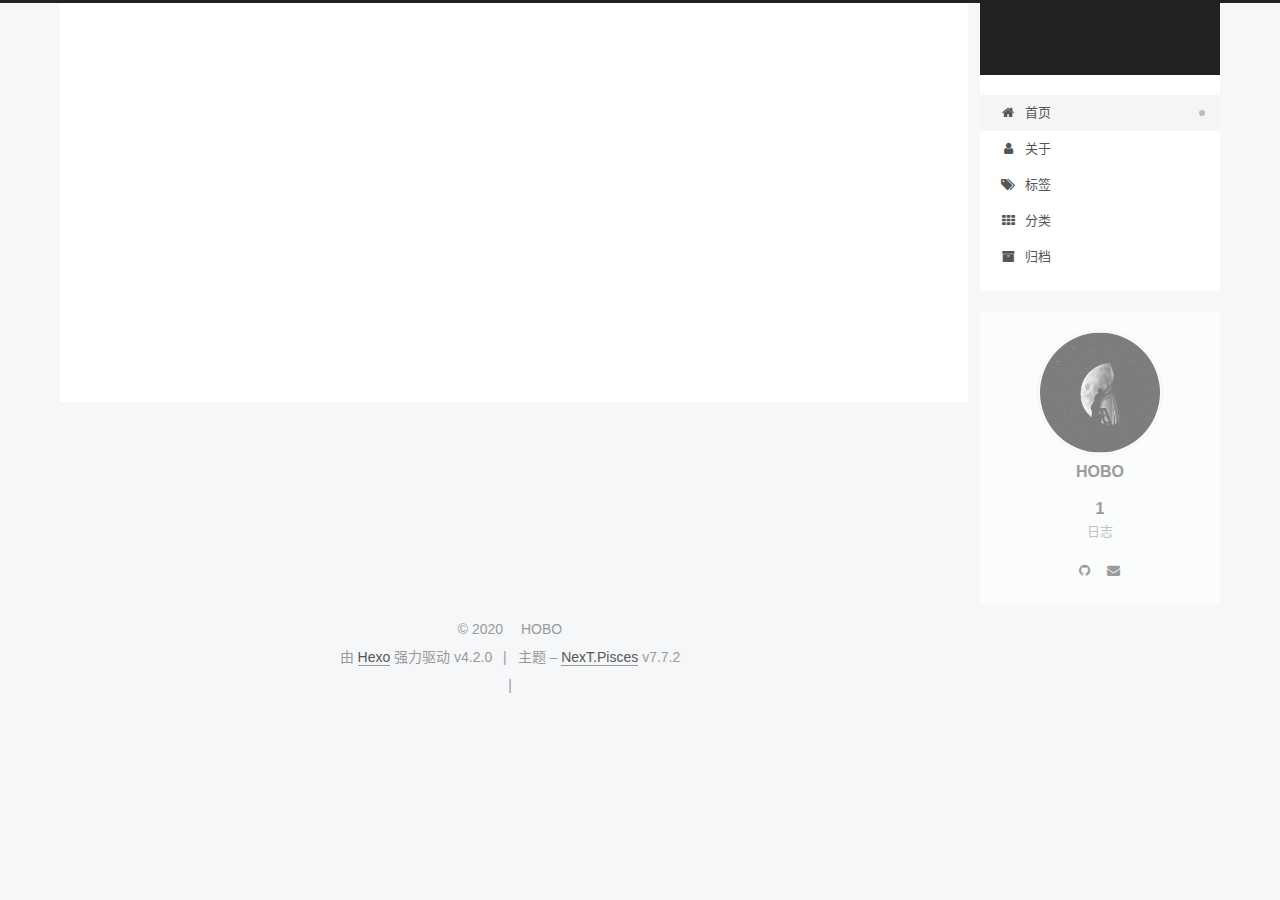
==== commit 0dfa320f: "Site updated: 2020-03-20 21:56:08" ====
--- a/index.html
+++ b/index.html
@@ -17,13 +17,13 @@
 
 <script id="hexo-configurations">
     var NexT = window.NexT || {};
-    var CONFIG = {"hostname":"yoursite.com","root":"/","scheme":"Pisces","version":"7.7.2","exturl":false,"sidebar":{"position":"right","display":"post","padding":18,"offset":12,"onmobile":false},"copycode":{"enable":false,"show_result":false,"style":null},"back2top":{"enable":true,"sidebar":false,"scrollpercent":false},"bookmark":{"enable":false,"color":"#222","save":"auto"},"fancybox":false,"mediumzoom":false,"lazyload":false,"pangu":false,"comments":{"style":"tabs","active":null,"storage":true,"lazyload":false,"nav":null},"algolia":{"hits":{"per_page":10},"labels":{"input_placeholder":"Search for Posts","hits_empty":"We didn't find any results for the search: ${query}","hits_stats":"${hits} results found in ${time} ms"}},"localsearch":{"enable":false,"trigger":"auto","top_n_per_article":1,"unescape":false,"preload":false},"motion":{"enable":true,"async":false,"transition":{"post_block":"fadeIn","post_header":"slideDownIn","post_body":"slideDownIn","coll_header":"slideLeftIn","sidebar":"slideUpIn"}}};
+    var CONFIG = {"hostname":"yoursite.com","root":"/","scheme":"Pisces","version":"7.7.2","exturl":false,"sidebar":{"position":"right","display":"post","padding":18,"offset":12,"onmobile":false},"copycode":{"enable":false,"show_result":false,"style":null},"back2top":{"enable":true,"sidebar":true,"scrollpercent":true},"bookmark":{"enable":false,"color":"#222","save":"auto"},"fancybox":false,"mediumzoom":false,"lazyload":false,"pangu":false,"comments":{"style":"tabs","active":null,"storage":true,"lazyload":false,"nav":null},"algolia":{"hits":{"per_page":10},"labels":{"input_placeholder":"Search for Posts","hits_empty":"We didn't find any results for the search: ${query}","hits_stats":"${hits} results found in ${time} ms"}},"localsearch":{"enable":false,"trigger":"auto","top_n_per_article":1,"unescape":false,"preload":false},"motion":{"enable":true,"async":false,"transition":{"post_block":"fadeIn","post_header":"slideDownIn","post_body":"slideDownIn","coll_header":"slideLeftIn","sidebar":"slideUpIn"}}};
   </script>
 
   <meta property="og:type" content="website">
-<meta property="og:title" content="Hobo">
+<meta property="og:title">
 <meta property="og:url" content="http://yoursite.com/index.html">
-<meta property="og:site_name" content="Hobo">
+<meta property="og:site_name">
 <meta property="og:locale" content="zh_CN">
 <meta property="article:author" content="HOBO">
 <meta name="twitter:card" content="summary">
@@ -41,7 +41,7 @@
   };
 </script>
 
-  <title>Hobo</title>
+  <title></title>
   
 
 
@@ -93,7 +93,7 @@
     <div>
       <a href="/" class="brand" rel="start">
         <span class="logo-line-before"><i></i></span>
-        <span class="site-title">Hobo</span>
+        <span class="site-title"></span>
         <span class="logo-line-after"><i></i></span>
       </a>
     </div>
@@ -141,10 +141,6 @@
     </header>
 
     
-  <div class="back-to-top">
-    <i class="fa fa-arrow-up"></i>
-    <span>0%</span>
-  </div>
 
 
     <main class="main">
@@ -169,7 +165,7 @@
     </span>
 
     <span hidden itemprop="publisher" itemscope itemtype="http://schema.org/Organization">
-      <meta itemprop="name" content="Hobo">
+      <meta itemprop="name" content="">
     </span>
       <header class="post-header">
         <h1 class="post-title" itemprop="name headline">
@@ -303,6 +299,13 @@
 
 
       </div>
+        <div class="back-to-top motion-element">
+          <i class="fa fa-arrow-up"></i>
+          <span>0%</span>
+        </div>
+
+      
+      
 
     </div>
   </aside>
@@ -323,7 +326,7 @@
   &copy; 
   <span itemprop="copyrightYear">2020</span>
   <span class="with-love">
-    <i class="fa fa-user"></i>
+    <i class="fa fa-heat"></i>
   </span>
   <span class="author" itemprop="copyrightHolder">HOBO</span>
 </div>
@@ -334,6 +337,26 @@
   </div>
 
         
+<div class="busuanzi-count">
+  <script async src="https://busuanzi.ibruce.info/busuanzi/2.3/busuanzi.pure.mini.js"></script>
+    <span class="post-meta-item" id="busuanzi_container_site_uv" style="display: none;">
+      <span class="post-meta-item-icon">
+        <i class="fa fa-user"></i>
+      </span>
+      <span class="site-uv" title="总访客量">
+        <span id="busuanzi_value_site_uv"></span>
+      </span>
+    </span>
+    <span class="post-meta-divider">|</span>
+    <span class="post-meta-item" id="busuanzi_container_site_pv" style="display: none;">
+      <span class="post-meta-item-icon">
+        <i class="fa fa-eye"></i>
+      </span>
+      <span class="site-pv" title="总访问量">
+        <span id="busuanzi_value_site_pv"></span>
+      </span>
+    </span>
+</div>
 
 
 
@@ -347,6 +370,7 @@
   </div>
 
   
+  <script size="300" alpha="0.6" zIndex="-1" src="/lib/canvas-ribbon/canvas-ribbon.js"></script>
   <script src="/lib/anime.min.js"></script>
   <script src="/lib/velocity/velocity.min.js"></script>
   <script src="/lib/velocity/velocity.ui.min.js"></script>
@@ -362,6 +386,8 @@
 <script src="/js/next-boot.js"></script>
 
 
+  <script defer src="/lib/three/three.min.js"></script>
+    <script defer src="/lib/three/canvas_lines.min.js"></script>
 
 
   
--- a/css/main.css
+++ b/css/main.css
@@ -1105,7 +1105,6 @@
 .sidebar {
   background: #222;
   bottom: 0;
-  box-shadow: inset 0 2px 6px #000;
   position: fixed;
   top: 0;
 }
@@ -1173,7 +1172,7 @@
 }
 .links-of-author a::before,
 .links-of-author span.exturl::before {
-  background: #0979ff;
+  background: #042d8b;
   border-radius: 50%;
   content: ' ';
   display: inline-block;
@@ -1410,9 +1409,10 @@
   width: 100%;
 }
 .with-love {
-  color: #808080;
+  color: #ff0000;
   display: inline-block;
   margin: 0 5px;
+  animation: iconAnimate 1.33s ease-in-out infinite;
 }
 .powered-by,
 .theme-info {
@@ -1482,33 +1482,16 @@
   transition-timing-function: ease-in-out;
 }
 .back-to-top {
-  background: #222;
-  bottom: -100px;
-  box-sizing: border-box;
-  color: #fff;
+  background: transparent;
+  margin: 8px -10px -20px;
+  opacity: 0;
+}
+.back-to-top.back-to-top-on {
   cursor: pointer;
-  left: 30px;
   opacity: 0.6;
-  padding: 0 6px;
-  position: fixed;
-  transition-property: bottom;
-  z-index: 1300;
-  width: 24px;
-}
-.back-to-top span {
-  display: none;
-}
-.back-to-top:hover {
-  color: #fc6423;
-}
-.back-to-top.back-to-top-on {
-  bottom: 30px;
-}
-@media (max-width: 991px) {
-  .back-to-top {
-    left: 20px;
-    opacity: 0.8;
-  }
+}
+.back-to-top.back-to-top-on:hover {
+  opacity: 0.8;
 }
 .post-body {
   font-family: 'Lato', "PingFang SC", "Microsoft YaHei", sans-serif;
@@ -2438,3 +2421,10 @@
 .links-of-blogroll-item {
   padding: 0;
 }
+.back-to-top {
+  background: var(--body-bg-color);
+  margin: -4px -10px -18px;
+}
+.back-to-top.back-to-top-on {
+  margin-top: 16px;
+}
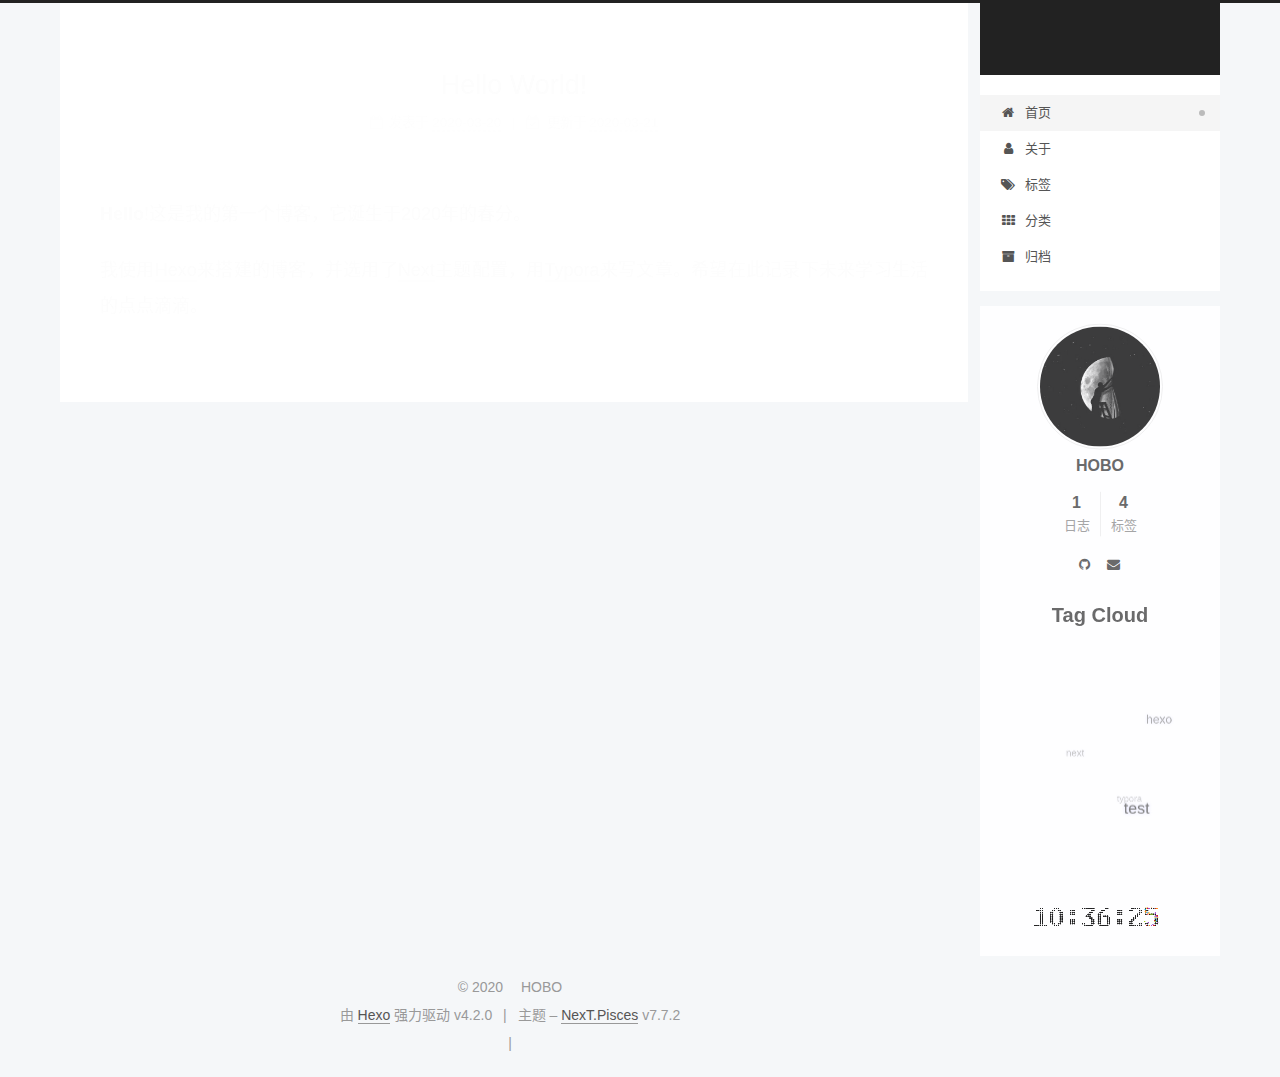
==== commit 395ecffe: "Site updated: 2020-03-21 19:31:30" ====
--- a/index.html
+++ b/index.html
@@ -179,10 +179,16 @@
                 <i class="fa fa-calendar-o"></i>
               </span>
               <span class="post-meta-item-text">发表于</span>
-              
-
-              <time title="创建时间：2020-03-20 00:00:00 / 修改时间：20:21:42" itemprop="dateCreated datePublished" datetime="2020-03-20T00:00:00+08:00">2020-03-20</time>
+
+              <time title="创建时间：2020-03-20 00:00:00" itemprop="dateCreated datePublished" datetime="2020-03-20T00:00:00+08:00">2020-03-20</time>
             </span>
+              <span class="post-meta-item">
+                <span class="post-meta-item-icon">
+                  <i class="fa fa-calendar-check-o"></i>
+                </span>
+                <span class="post-meta-item-text">更新于</span>
+                <time title="修改时间：2020-03-21 19:02:59" itemprop="dateModified" datetime="2020-03-21T19:02:59+08:00">2020-03-21</time>
+              </span>
 
           
 
@@ -285,6 +291,12 @@
           <span class="site-state-item-name">日志</span>
         </a>
       </div>
+      <div class="site-state-item site-state-tags">
+            <a href="/tags/">
+          
+        <span class="site-state-item-count">4</span>
+        <span class="site-state-item-name">标签</span></a>
+      </div>
   </nav>
 </div>
   <div class="links-of-author motion-element">
@@ -305,6 +317,286 @@
         </div>
 
       
+      
+        <script type="text/javascript" charset="utf-8" src="/js/tagcloud.js"></script>
+        <script type="text/javascript" charset="utf-8" src="/js/tagcanvas.js"></script>
+        <div class="widget-wrap">
+          <h3 class="widget-title">Tag Cloud</h3>
+          <div id="myCanvasContainer" class="widget tagcloud">
+              <canvas width="250" height="250" id="resCanvas" style="width=100%">
+                  <ul class="tag-list" itemprop="keywords"><li class="tag-list-item"><a class="tag-list-link" href="/tags/hexo/" rel="tag">hexo</a><span class="tag-list-count">1</span></li><li class="tag-list-item"><a class="tag-list-link" href="/tags/next/" rel="tag">next</a><span class="tag-list-count">1</span></li><li class="tag-list-item"><a class="tag-list-link" href="/tags/test/" rel="tag">test</a><span class="tag-list-count">1</span></li><li class="tag-list-item"><a class="tag-list-link" href="/tags/typora/" rel="tag">typora</a><span class="tag-list-count">1</span></li></ul>
+              </canvas>
+           </div>
+        </div>
+      
+
+      
+          <!-- canvas粒子时钟 -->
+          <div style="">
+  <canvas id="canvas" style="width:60%;">当前浏览器不支持canvas，请更换浏览器后再试</canvas>
+</div>
+<script>
+(function(){
+
+   var digit=
+    [
+        [
+            [0,0,1,1,1,0,0],
+            [0,1,1,0,1,1,0],
+            [1,1,0,0,0,1,1],
+            [1,1,0,0,0,1,1],
+            [1,1,0,0,0,1,1],
+            [1,1,0,0,0,1,1],
+            [1,1,0,0,0,1,1],
+            [1,1,0,0,0,1,1],
+            [0,1,1,0,1,1,0],
+            [0,0,1,1,1,0,0]
+        ],//0
+        [
+            [0,0,0,1,1,0,0],
+            [0,1,1,1,1,0,0],
+            [0,0,0,1,1,0,0],
+            [0,0,0,1,1,0,0],
+            [0,0,0,1,1,0,0],
+            [0,0,0,1,1,0,0],
+            [0,0,0,1,1,0,0],
+            [0,0,0,1,1,0,0],
+            [0,0,0,1,1,0,0],
+            [1,1,1,1,1,1,1]
+        ],//1
+        [
+            [0,1,1,1,1,1,0],
+            [1,1,0,0,0,1,1],
+            [0,0,0,0,0,1,1],
+            [0,0,0,0,1,1,0],
+            [0,0,0,1,1,0,0],
+            [0,0,1,1,0,0,0],
+            [0,1,1,0,0,0,0],
+            [1,1,0,0,0,0,0],
+            [1,1,0,0,0,1,1],
+            [1,1,1,1,1,1,1]
+        ],//2
+        [
+            [1,1,1,1,1,1,1],
+            [0,0,0,0,0,1,1],
+            [0,0,0,0,1,1,0],
+            [0,0,0,1,1,0,0],
+            [0,0,1,1,1,0,0],
+            [0,0,0,0,1,1,0],
+            [0,0,0,0,0,1,1],
+            [0,0,0,0,0,1,1],
+            [1,1,0,0,0,1,1],
+            [0,1,1,1,1,1,0]
+        ],//3
+        [
+            [0,0,0,0,1,1,0],
+            [0,0,0,1,1,1,0],
+            [0,0,1,1,1,1,0],
+            [0,1,1,0,1,1,0],
+            [1,1,0,0,1,1,0],
+            [1,1,1,1,1,1,1],
+            [0,0,0,0,1,1,0],
+            [0,0,0,0,1,1,0],
+            [0,0,0,0,1,1,0],
+            [0,0,0,1,1,1,1]
+        ],//4
+        [
+            [1,1,1,1,1,1,1],
+            [1,1,0,0,0,0,0],
+            [1,1,0,0,0,0,0],
+            [1,1,1,1,1,1,0],
+            [0,0,0,0,0,1,1],
+            [0,0,0,0,0,1,1],
+            [0,0,0,0,0,1,1],
+            [0,0,0,0,0,1,1],
+            [1,1,0,0,0,1,1],
+            [0,1,1,1,1,1,0]
+        ],//5
+        [
+            [0,0,0,0,1,1,0],
+            [0,0,1,1,0,0,0],
+            [0,1,1,0,0,0,0],
+            [1,1,0,0,0,0,0],
+            [1,1,0,1,1,1,0],
+            [1,1,0,0,0,1,1],
+            [1,1,0,0,0,1,1],
+            [1,1,0,0,0,1,1],
+            [1,1,0,0,0,1,1],
+            [0,1,1,1,1,1,0]
+        ],//6
+        [
+            [1,1,1,1,1,1,1],
+            [1,1,0,0,0,1,1],
+            [0,0,0,0,1,1,0],
+            [0,0,0,0,1,1,0],
+            [0,0,0,1,1,0,0],
+            [0,0,0,1,1,0,0],
+            [0,0,1,1,0,0,0],
+            [0,0,1,1,0,0,0],
+            [0,0,1,1,0,0,0],
+            [0,0,1,1,0,0,0]
+        ],//7
+        [
+            [0,1,1,1,1,1,0],
+            [1,1,0,0,0,1,1],
+            [1,1,0,0,0,1,1],
+            [1,1,0,0,0,1,1],
+            [0,1,1,1,1,1,0],
+            [1,1,0,0,0,1,1],
+            [1,1,0,0,0,1,1],
+            [1,1,0,0,0,1,1],
+            [1,1,0,0,0,1,1],
+            [0,1,1,1,1,1,0]
+        ],//8
+        [
+            [0,1,1,1,1,1,0],
+            [1,1,0,0,0,1,1],
+            [1,1,0,0,0,1,1],
+            [1,1,0,0,0,1,1],
+            [0,1,1,1,0,1,1],
+            [0,0,0,0,0,1,1],
+            [0,0,0,0,0,1,1],
+            [0,0,0,0,1,1,0],
+            [0,0,0,1,1,0,0],
+            [0,1,1,0,0,0,0]
+        ],//9
+        [
+            [0,0,0,0,0,0,0],
+            [0,0,1,1,1,0,0],
+            [0,0,1,1,1,0,0],
+            [0,0,1,1,1,0,0],
+            [0,0,0,0,0,0,0],
+            [0,0,0,0,0,0,0],
+            [0,0,1,1,1,0,0],
+            [0,0,1,1,1,0,0],
+            [0,0,1,1,1,0,0],
+            [0,0,0,0,0,0,0]
+        ]//:
+    ];
+
+var canvas = document.getElementById('canvas');
+
+if(canvas.getContext){
+    var cxt = canvas.getContext('2d');
+    //声明canvas的宽高
+    var H = 100,W = 700;
+    canvas.height = H;
+    canvas.width = W;
+    cxt.fillStyle = '#f00';
+    cxt.fillRect(10,10,50,50);
+
+    //存储时间数据
+    var data = [];
+    //存储运动的小球
+    var balls = [];
+    //设置粒子半径
+    var R = canvas.height/20-1;
+    (function(){
+        var temp = /(\d)(\d):(\d)(\d):(\d)(\d)/.exec(new Date());
+        //存储时间数字，由十位小时、个位小时、冒号、十位分钟、个位分钟、冒号、十位秒钟、个位秒钟这7个数字组成
+        data.push(temp[1],temp[2],10,temp[3],temp[4],10,temp[5],temp[6]);
+    })();
+
+    /*生成点阵数字*/
+    function renderDigit(index,num){
+        for(var i = 0; i < digit[num].length; i++){
+            for(var j = 0; j < digit[num][i].length; j++){
+                if(digit[num][i][j] == 1){
+                    cxt.beginPath();
+                    cxt.arc(14*(R+2)*index + j*2*(R+1)+(R+1),i*2*(R+1)+(R+1),R,0,2*Math.PI);
+                    cxt.closePath();
+                    cxt.fill();
+                }
+            }
+        }
+    }
+
+    /*更新时钟*/
+    function updateDigitTime(){
+        var changeNumArray = [];
+        var temp = /(\d)(\d):(\d)(\d):(\d)(\d)/.exec(new Date());
+        var NewData = [];
+        NewData.push(temp[1],temp[2],10,temp[3],temp[4],10,temp[5],temp[6]);
+        for(var i = data.length-1; i >=0 ; i--){
+            //时间发生变化
+            if(NewData[i] !== data[i]){
+                //将变化的数字值和在data数组中的索引存储在changeNumArray数组中
+                changeNumArray.push(i+'_'+(Number(data[i])+1)%10);
+            }
+        }
+        //增加小球
+        for(var i = 0; i< changeNumArray.length; i++){
+            addBalls.apply(this,changeNumArray[i].split('_'));
+        }
+        data = NewData.concat();
+    }
+
+    /*更新小球状态*/
+    function updateBalls(){
+        for(var i = 0; i < balls.length; i++){
+            balls[i].stepY += balls[i].disY;
+            balls[i].x += balls[i].stepX;
+            balls[i].y += balls[i].stepY;
+            if(balls[i].x > W + R || balls[i].y > H + R){
+                balls.splice(i,1);
+                i--;
+            }
+        }
+    }
+
+    /*增加要运动的小球*/
+    function addBalls(index,num){
+        var numArray = [1,2,3];
+        var colorArray =  ["#3BE","#09C","#A6C","#93C","#9C0","#690","#FB3","#F80","#F44","#C00"];
+        for(var i = 0; i < digit[num].length; i++){
+            for(var j = 0; j < digit[num][i].length; j++){
+                if(digit[num][i][j] == 1){
+                    var ball = {
+                        x:14*(R+2)*index + j*2*(R+1)+(R+1),
+                        y:i*2*(R+1)+(R+1),
+                        stepX:Math.floor(Math.random() * 4 -2),
+                        stepY:-2*numArray[Math.floor(Math.random()*numArray.length)],
+                        color:colorArray[Math.floor(Math.random()*colorArray.length)],
+                        disY:1
+                    };
+                    balls.push(ball);
+                }
+            }
+        }
+    }
+
+    /*渲染*/
+    function render(){
+        //重置画布宽度，达到清空画布的效果
+        canvas.height = 100;
+        //渲染时钟
+        for(var i = 0; i < data.length; i++){
+            renderDigit(i,data[i]);
+        }
+        //渲染小球
+        for(var i = 0; i < balls.length; i++){
+            cxt.beginPath();
+            cxt.arc(balls[i].x,balls[i].y,R,0,2*Math.PI);
+            cxt.fillStyle = balls[i].color;
+            cxt.closePath();
+            cxt.fill();
+        }
+    }
+
+    clearInterval(oTimer);
+    var oTimer = setInterval(function(){
+        //更新时钟
+        updateDigitTime();
+        //更新小球状态
+        updateBalls();
+        //渲染
+        render();
+    },50);
+}
+
+})();
+</script>
+
       
 
     </div>
--- a/css/main.css
+++ b/css/main.css
@@ -1172,7 +1172,7 @@
 }
 .links-of-author a::before,
 .links-of-author span.exturl::before {
-  background: #042d8b;
+  background: #12eb04;
   border-radius: 50%;
   content: ' ';
   display: inline-block;
